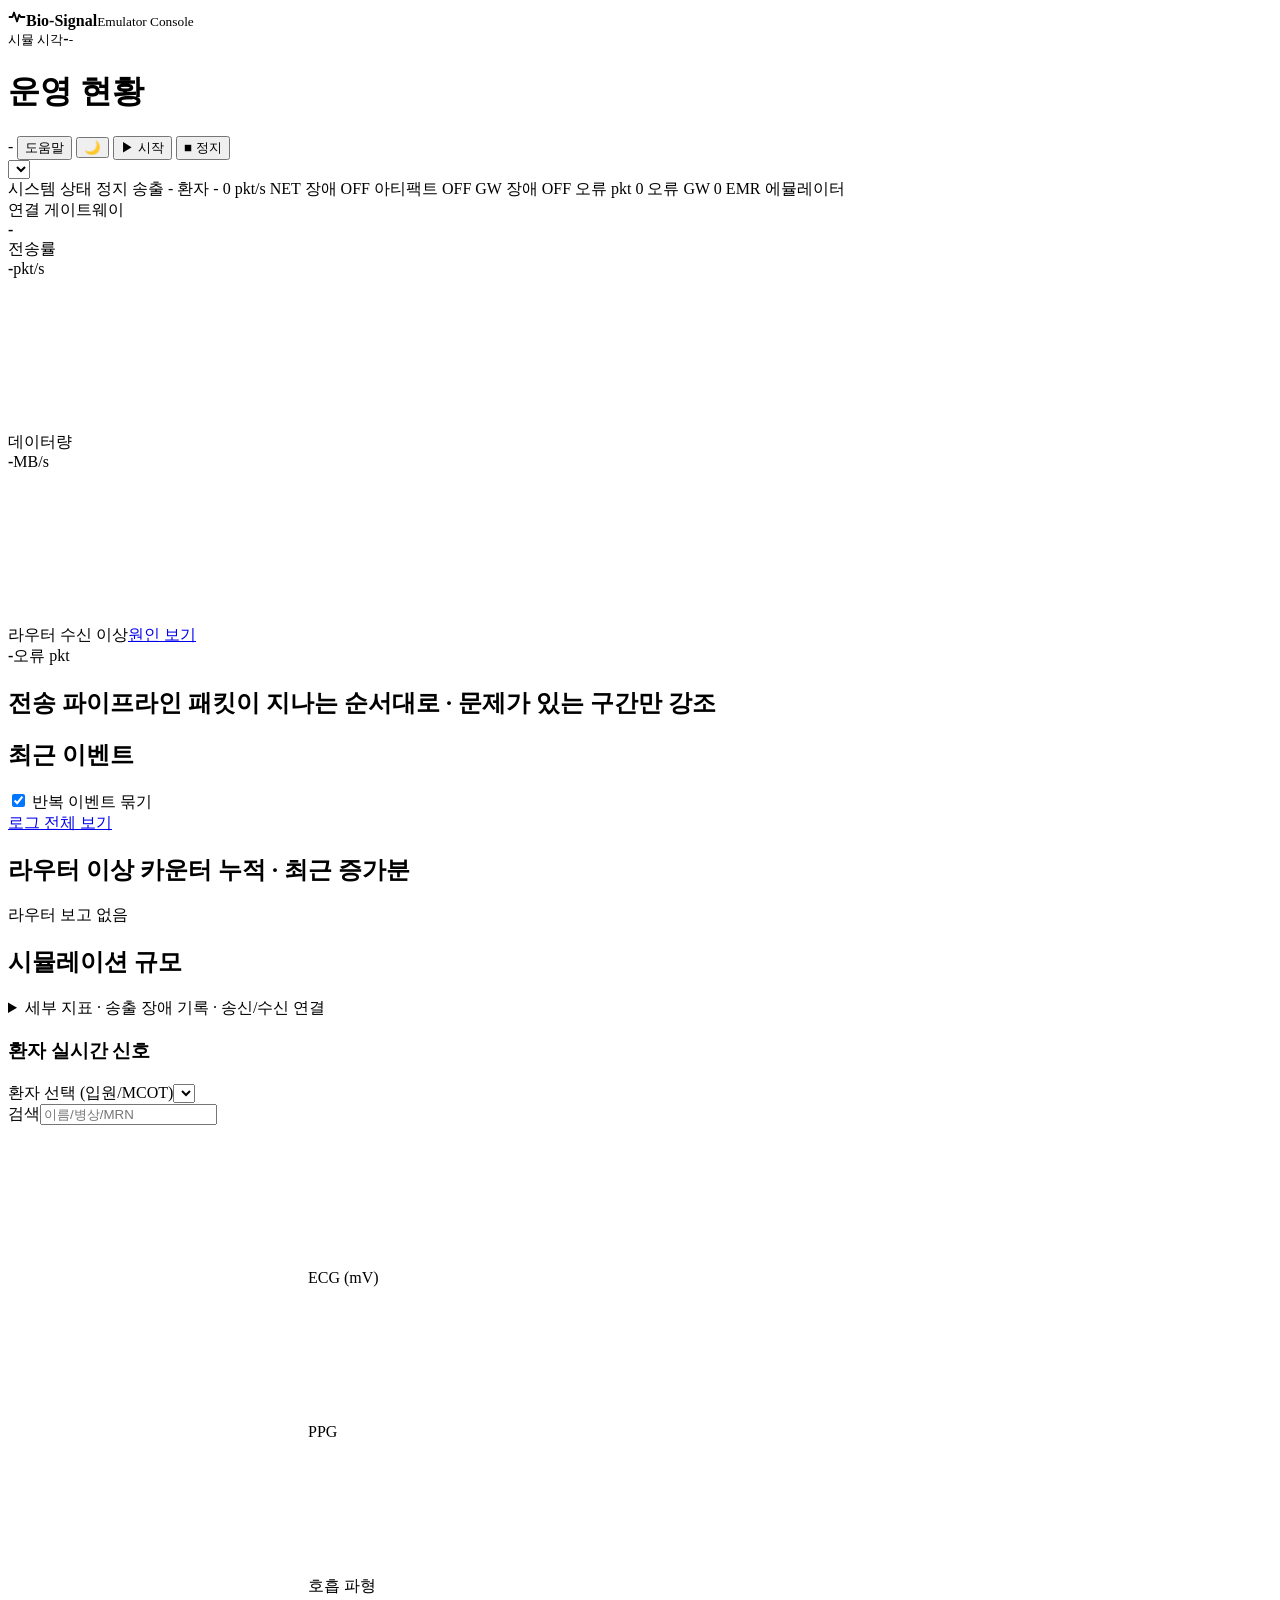
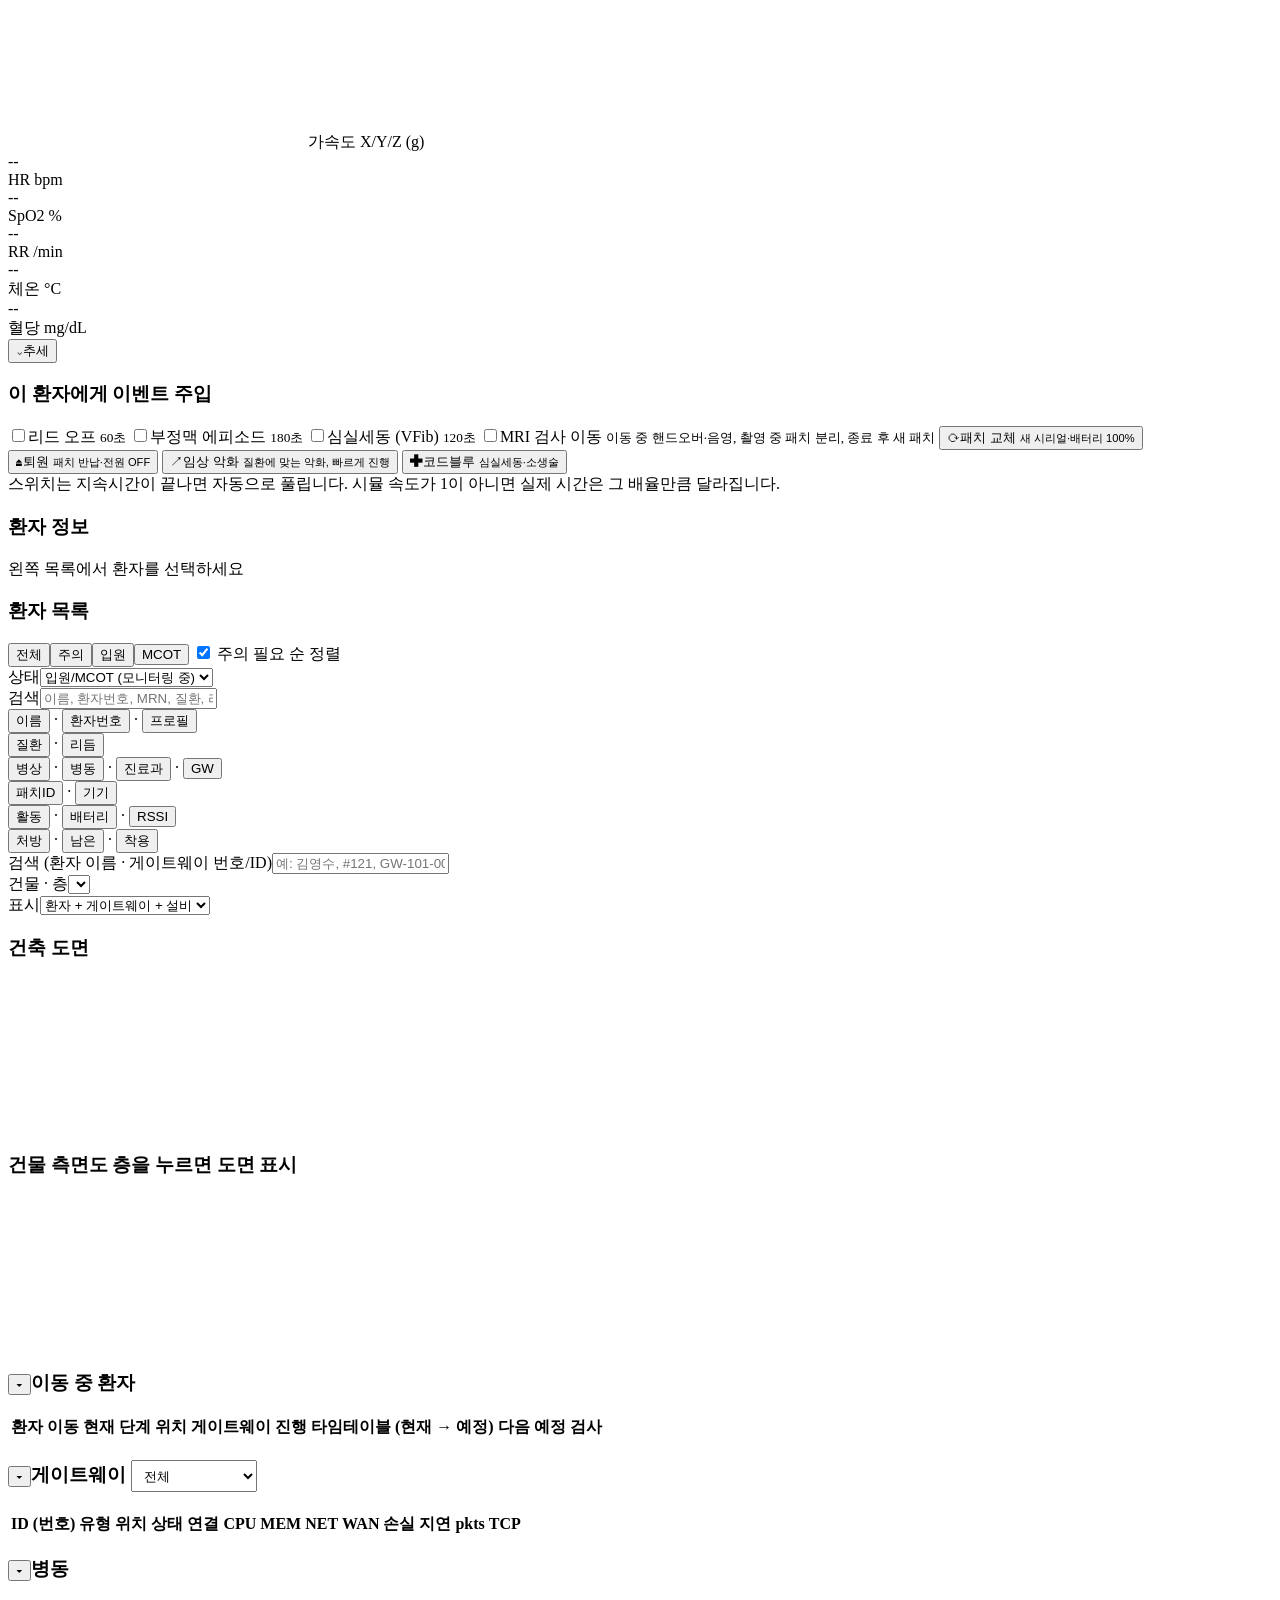
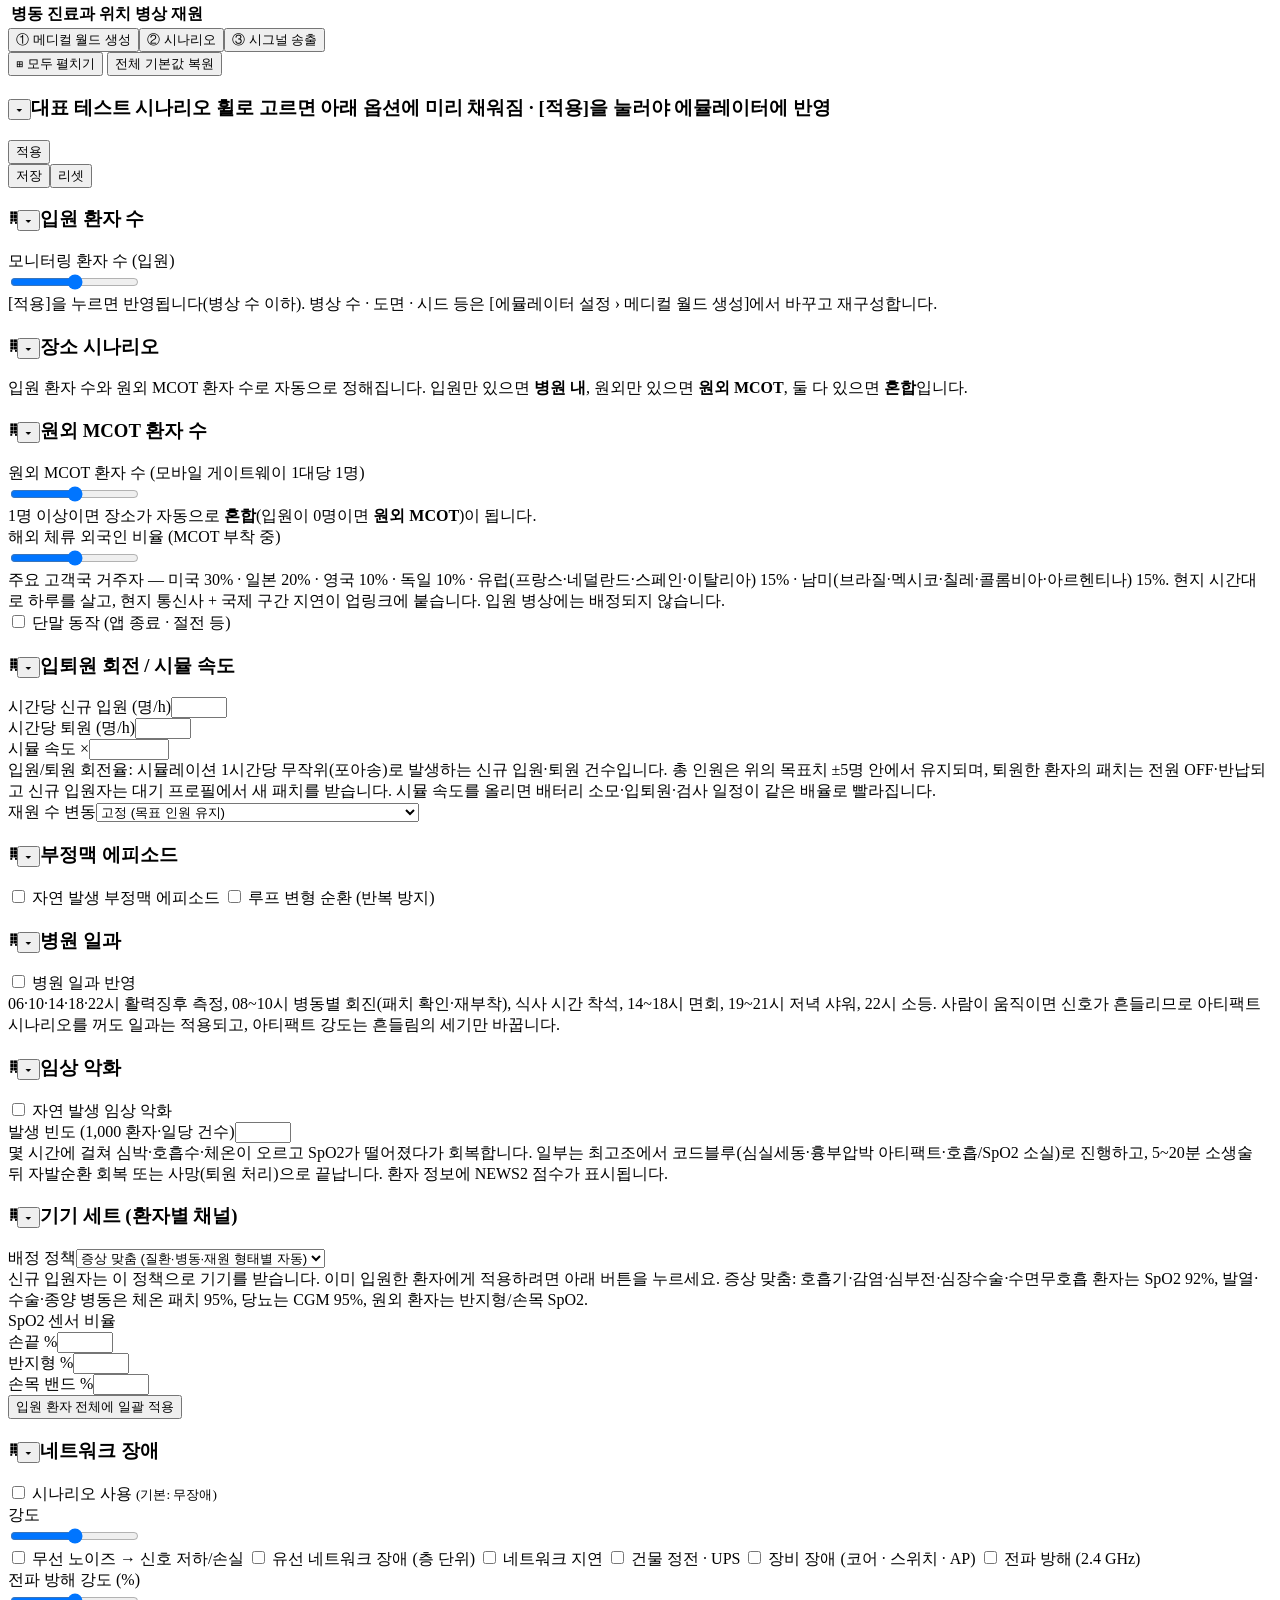
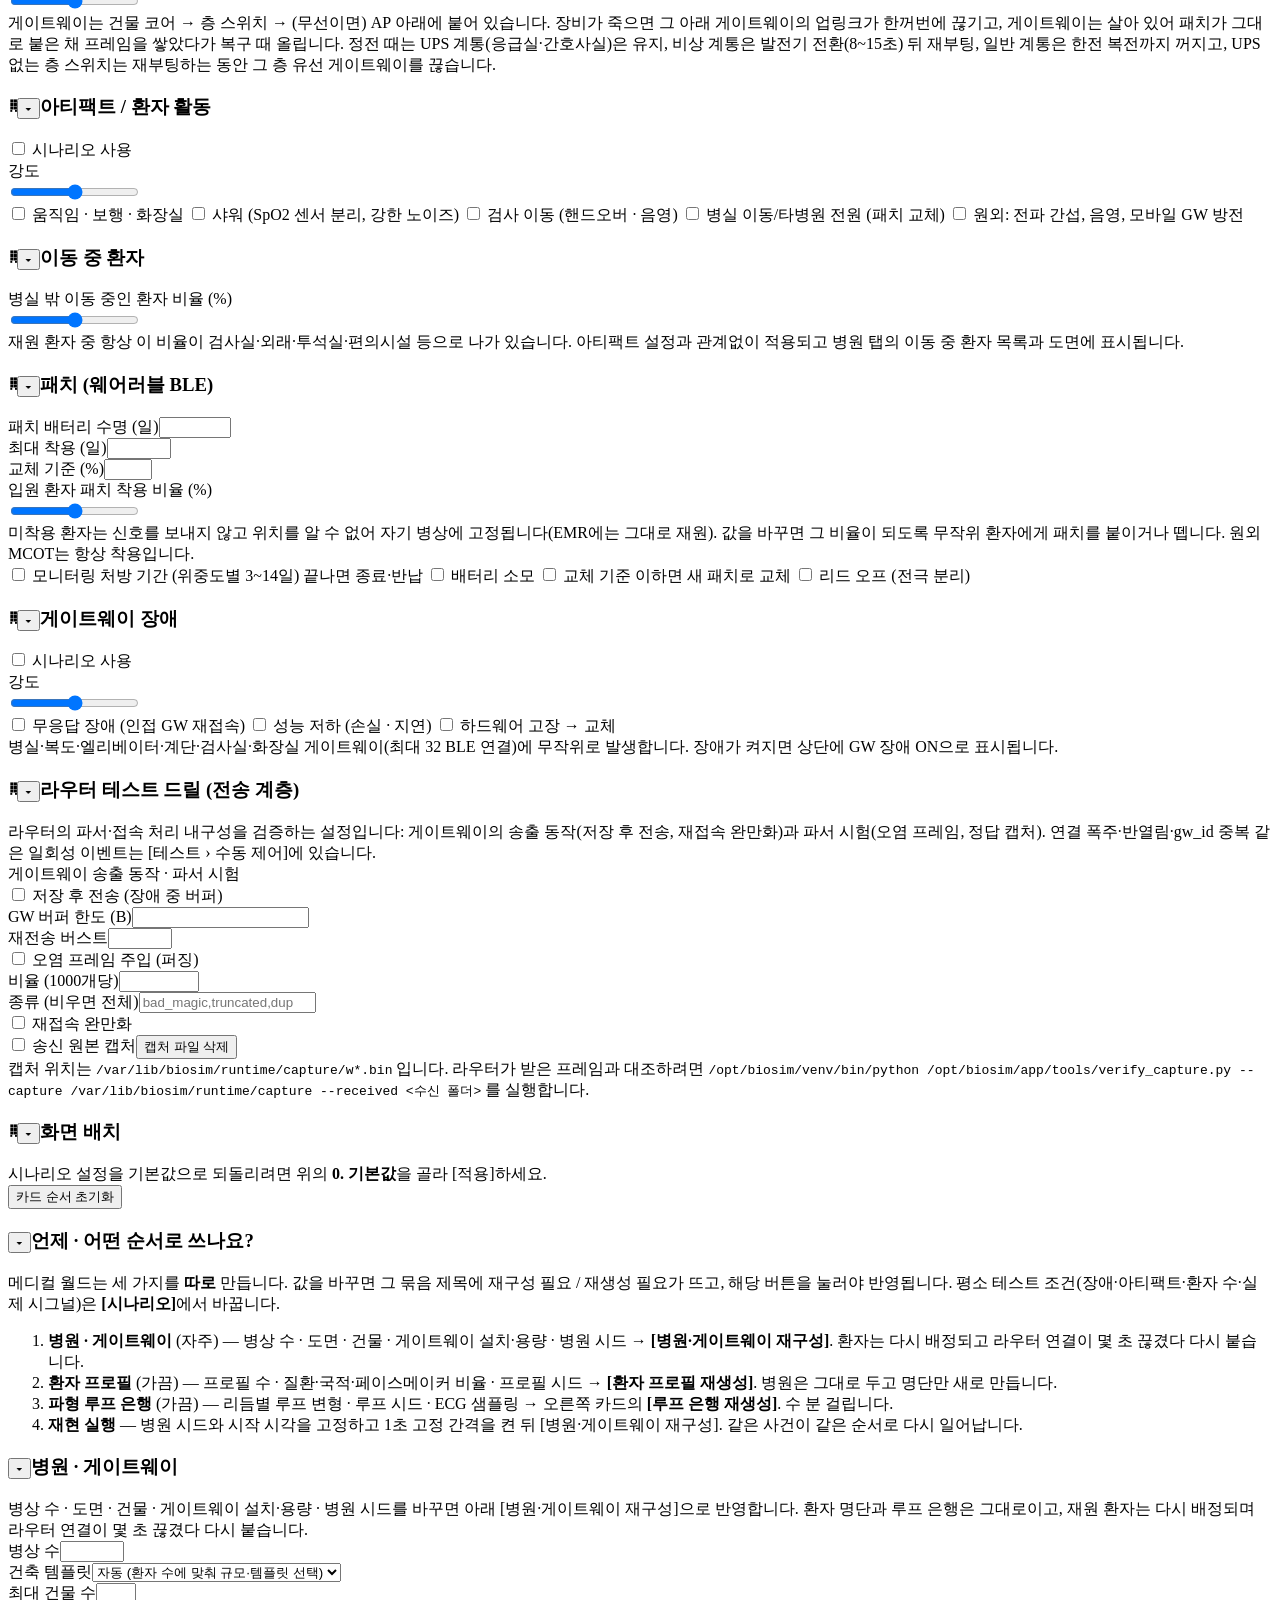
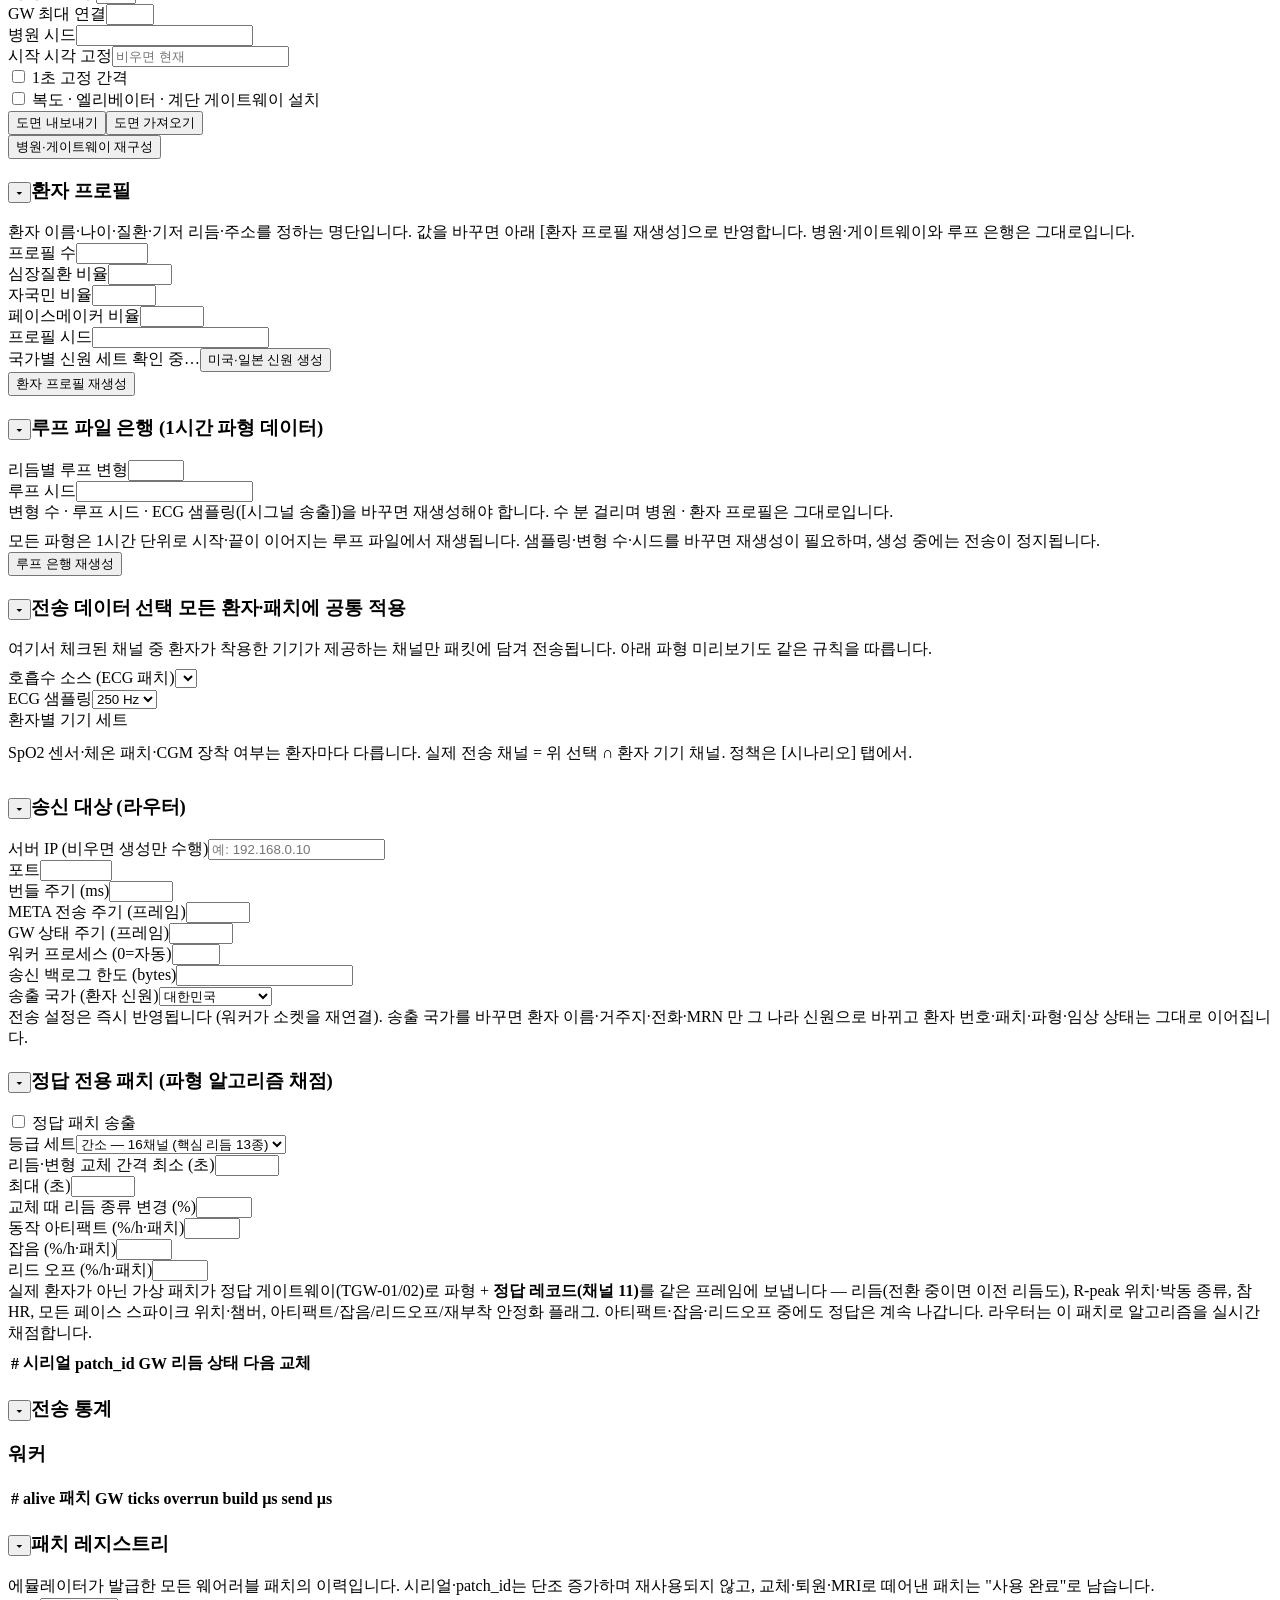
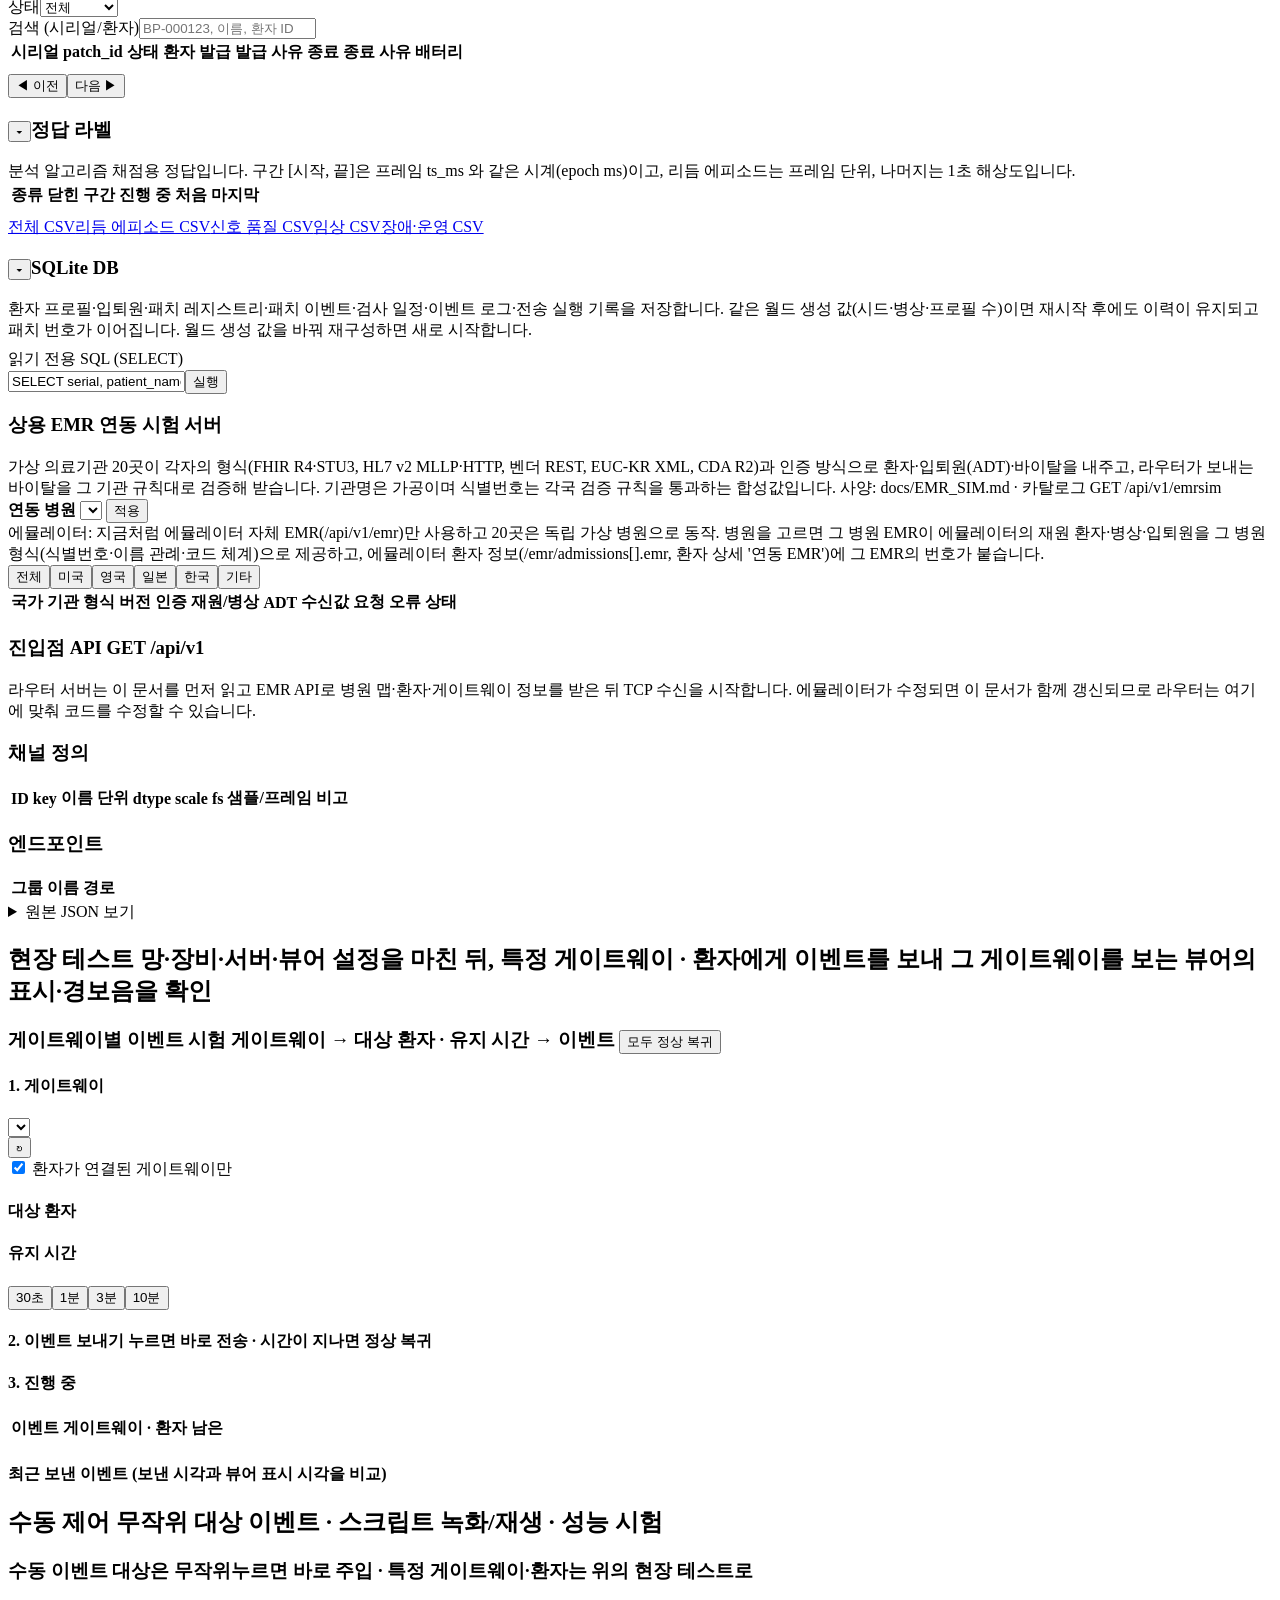
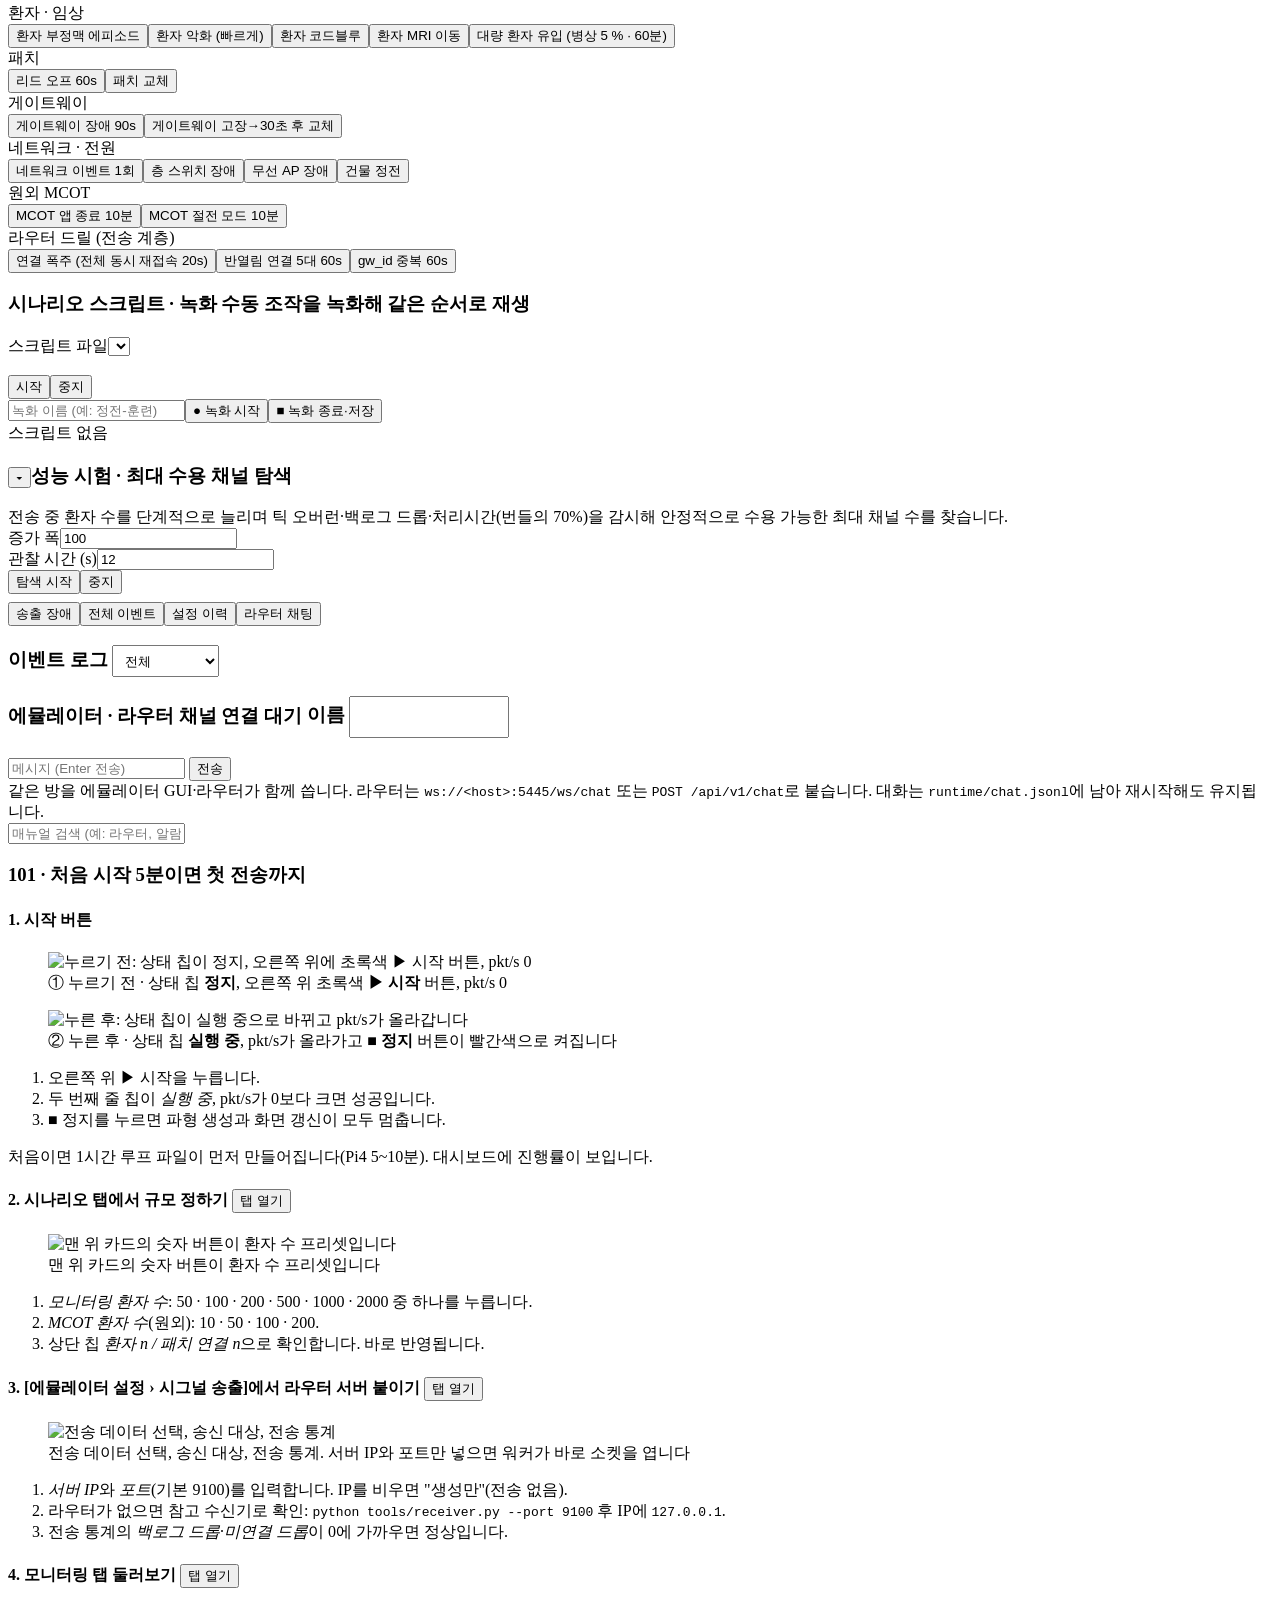
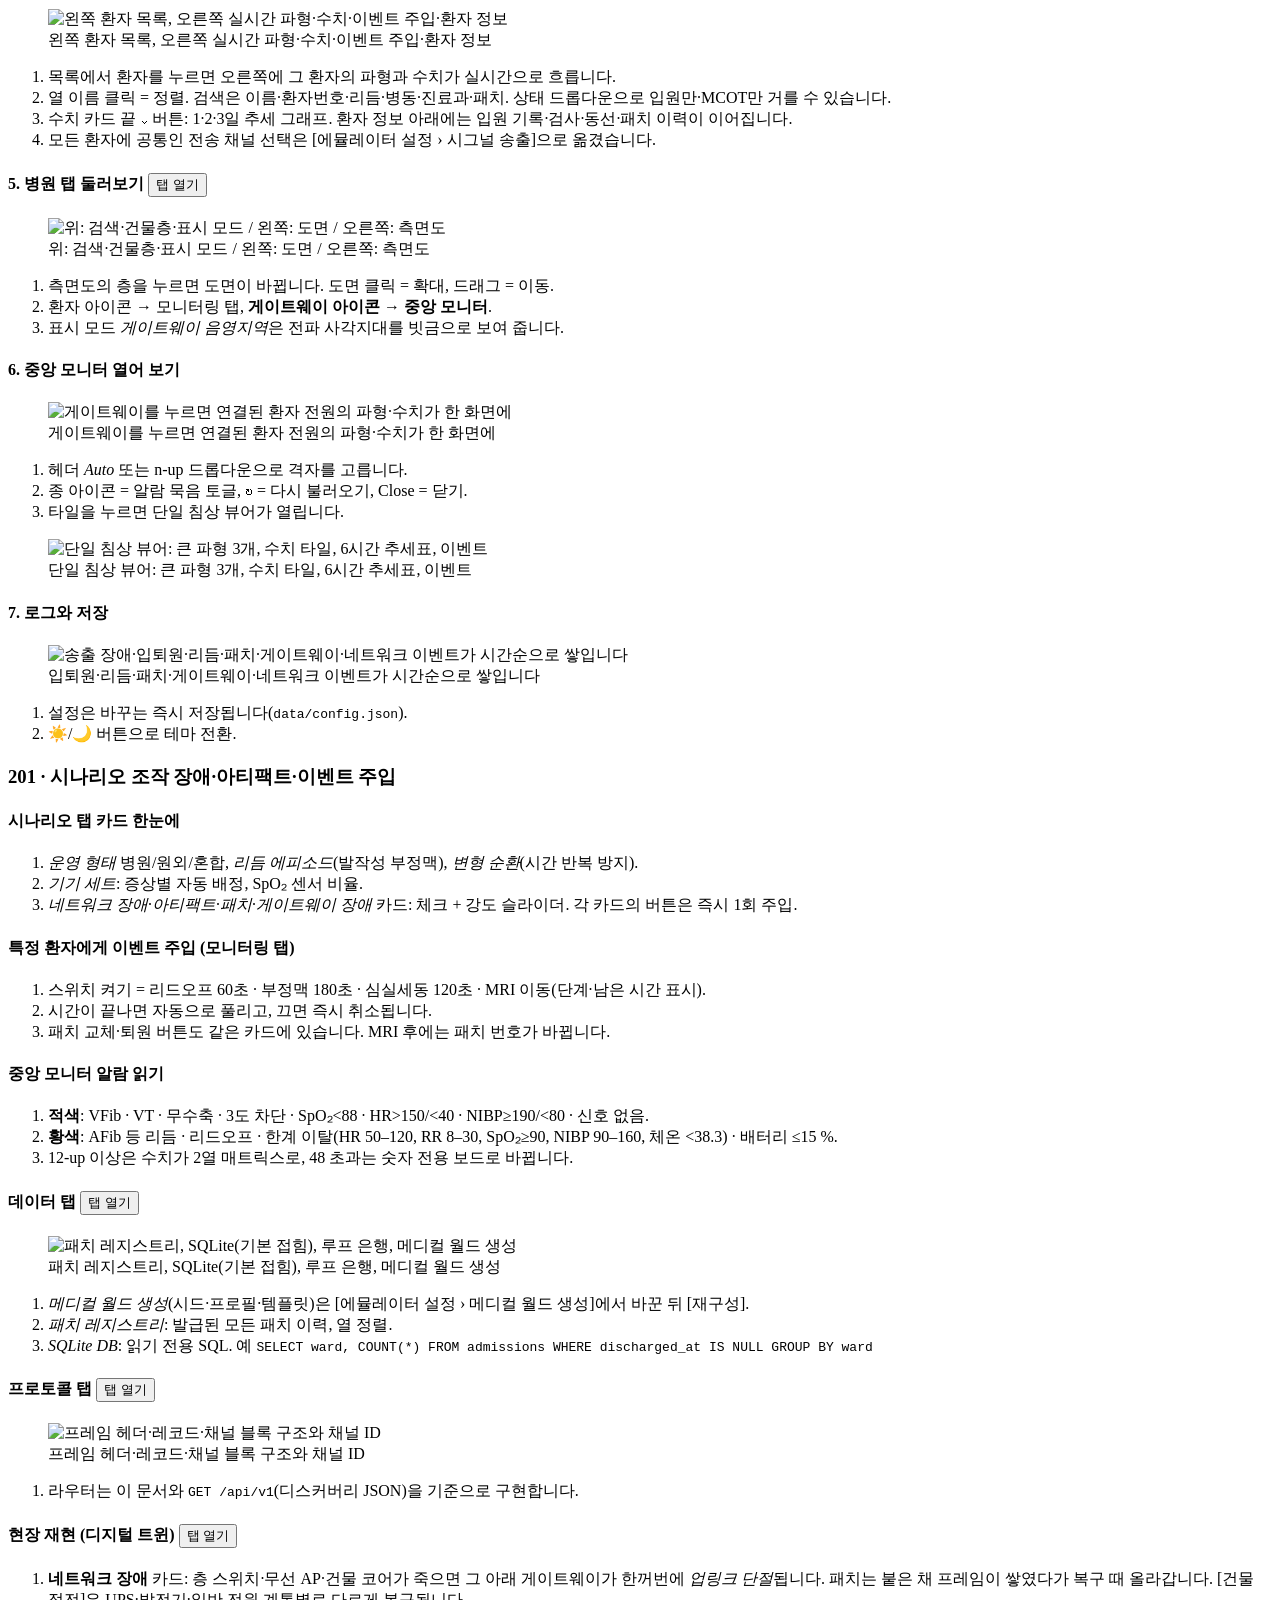
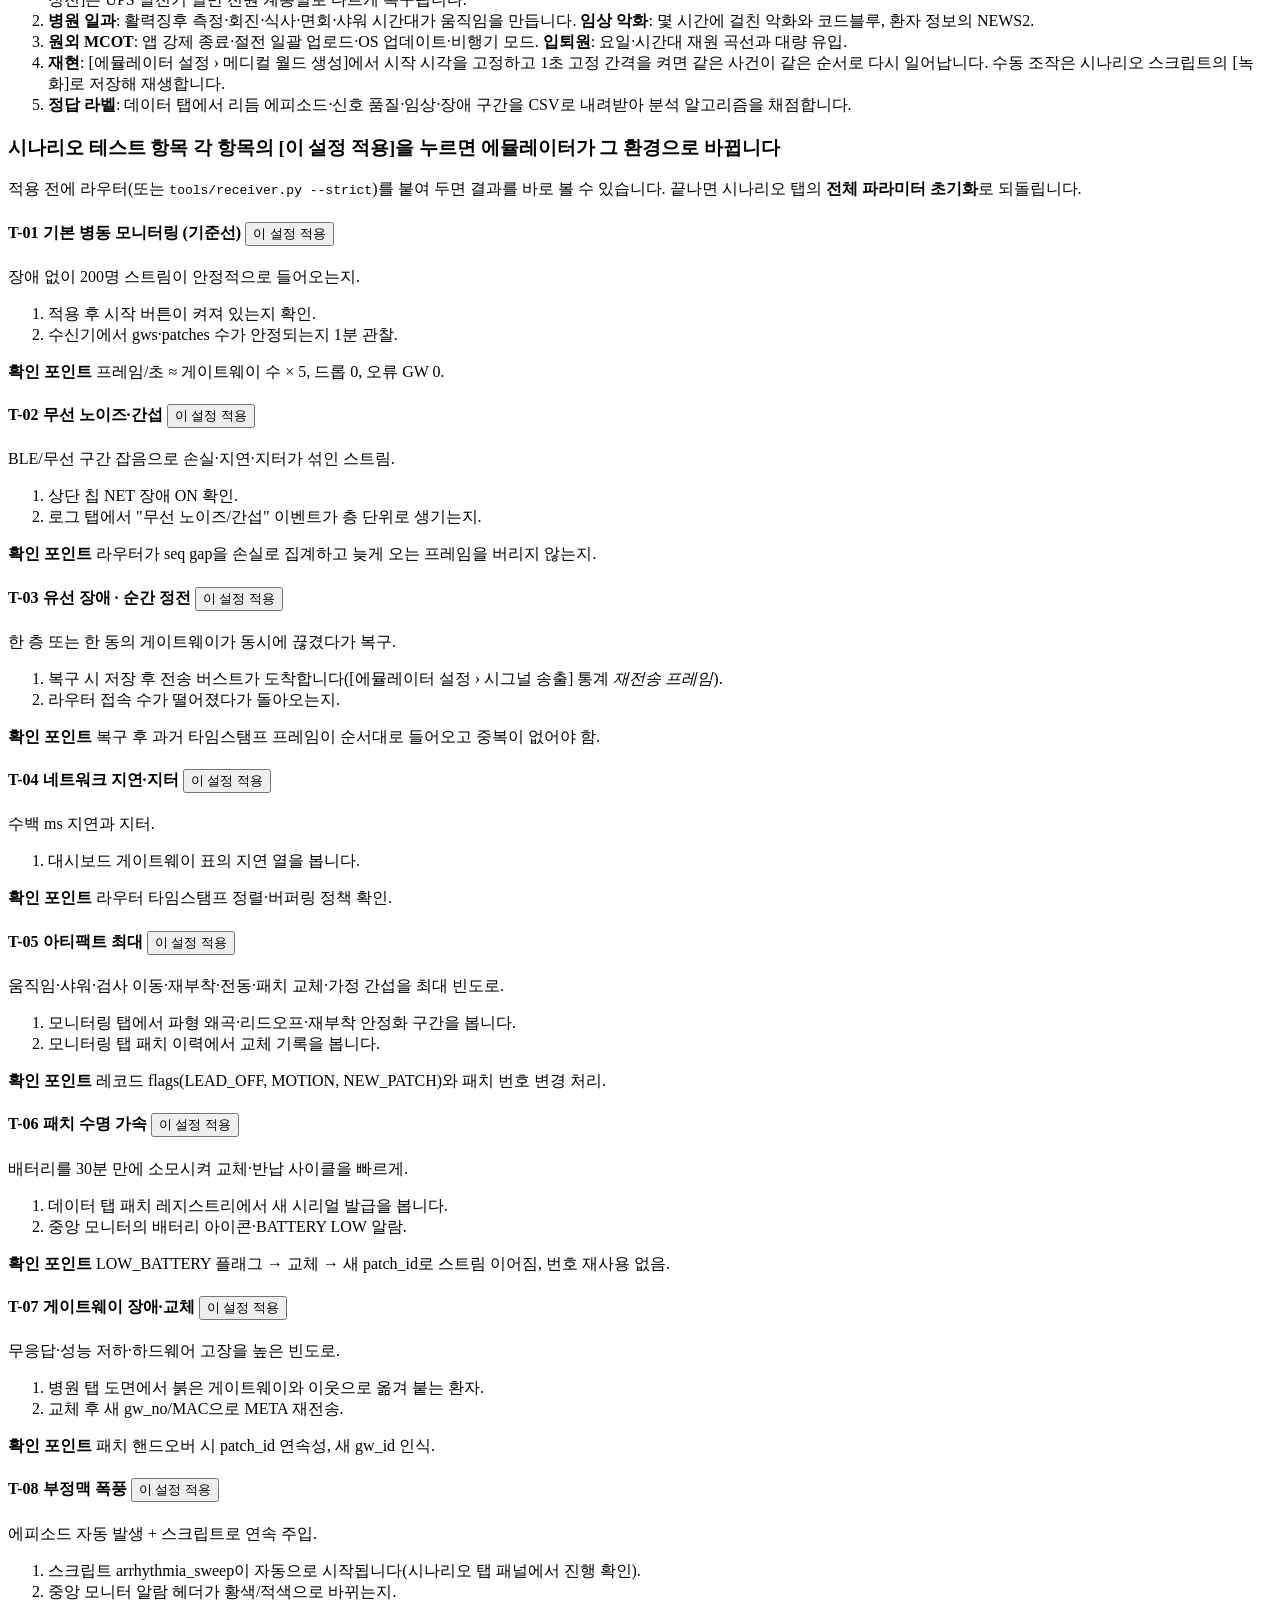
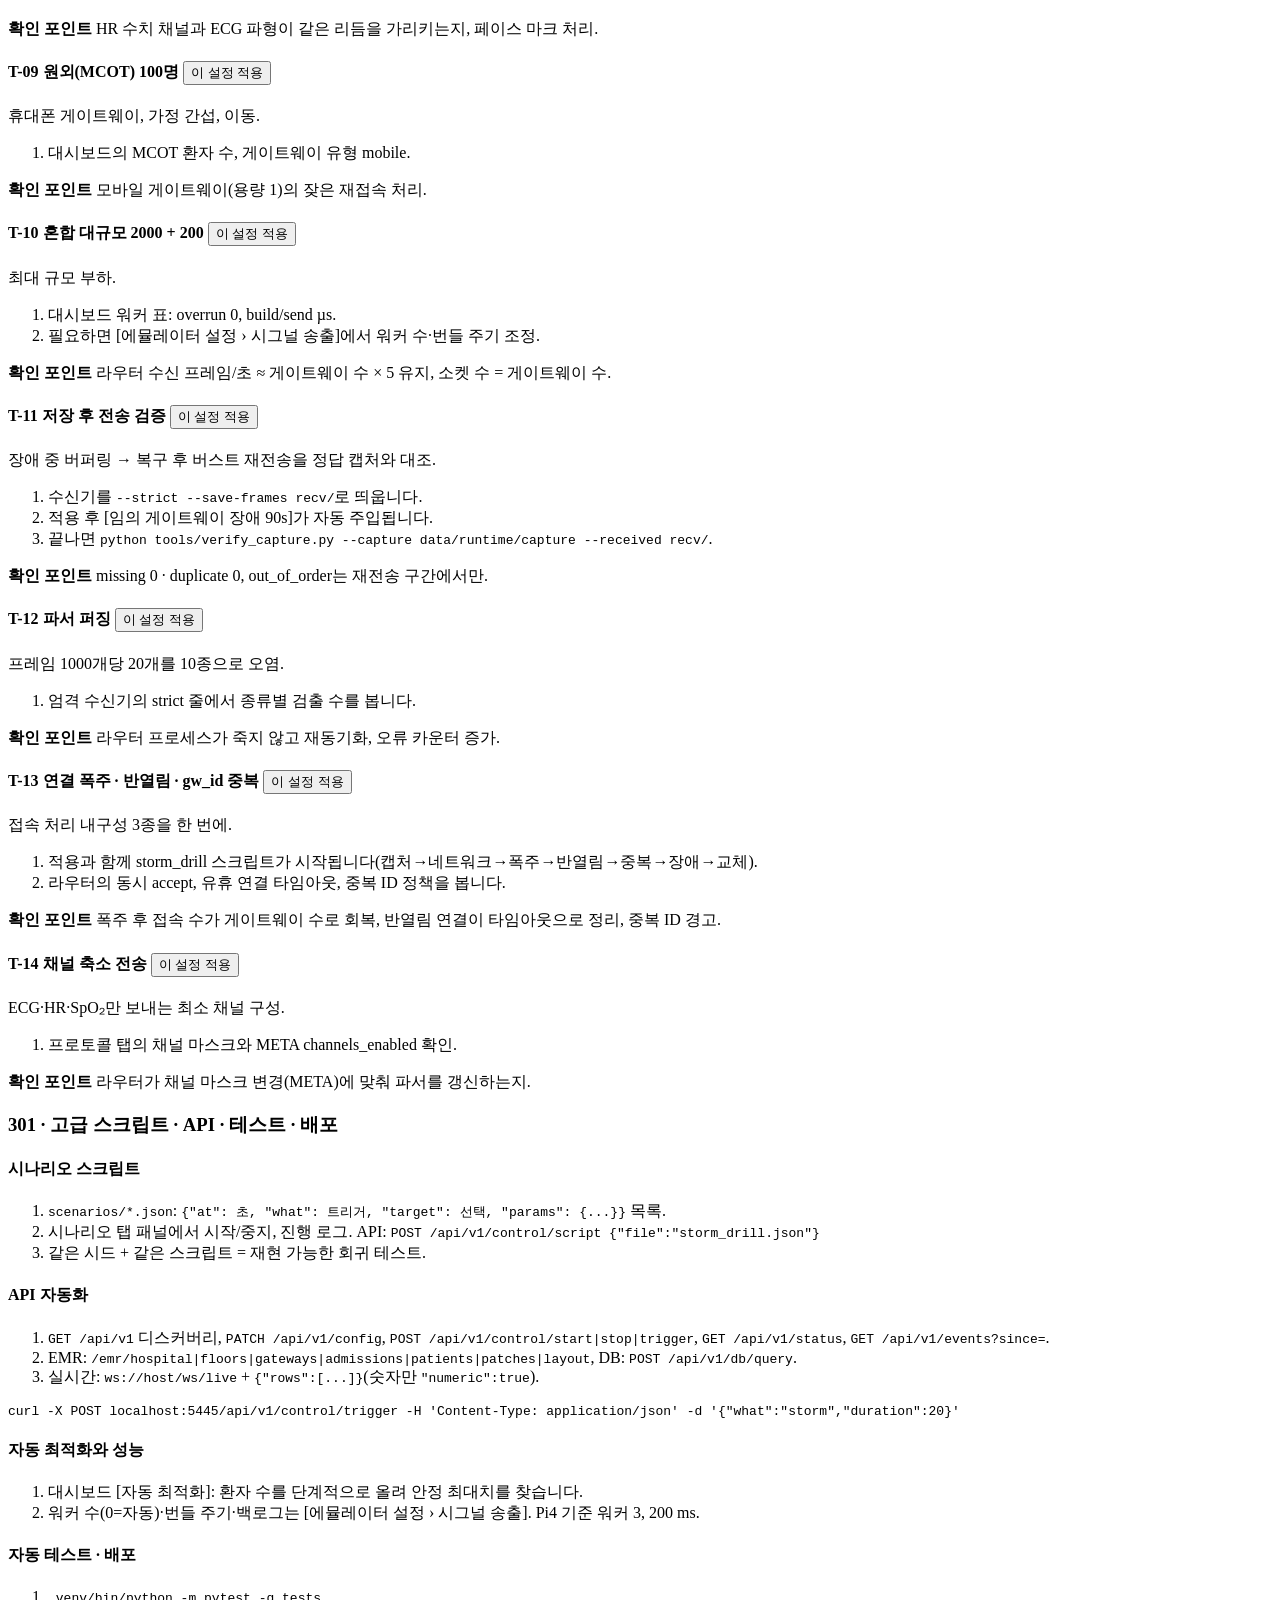
==== emulator/web/static/index.html @ bf907cde "CPU 최적화 1·2단계 + R-peak 주석 정렬 + 입원 환자 패치 착용 비율 - 불변식 O(n²) 제거, 변조 단계 10개 버킷으로 분산, 워커 위상 분산 - 정답 블록 일괄" ====
<!doctype html>
<html lang="ko" data-theme="dark">
<head>
<meta charset="utf-8">
<meta name="viewport" content="width=device-width,initial-scale=1,viewport-fit=cover">
<meta name="theme-color" content="#0f141a">
<title>Bio-Signal Emulator</title>
<link rel="stylesheet" href="/static/style.css">
<script>try{var t=localStorage.getItem("theme");if(!t)t=matchMedia("(prefers-color-scheme: light)").matches?"light":"dark";document.documentElement.dataset.theme=t;}catch(e){}</script>
</head>
<body>
<aside id="side" aria-label="주 메뉴">
  <div class="brand"><span class="logo" aria-hidden="true"><svg width="18" height="18" viewBox="0 0 24 24" fill="none" stroke="currentColor" stroke-width="2.4" stroke-linecap="round" stroke-linejoin="round"><path d="M2 12h4l2-6 4 12 3-9 2 3h5"/></svg></span><span><b>Bio-Signal</b><small>Emulator Console</small></span></div>
  <nav class="tabs" id="tabs"></nav>
  <div class="simclock"><small>시뮬 시각</small><b id="sideClock">-</b><small id="sideSub">-</small></div>
</aside>
<div id="top">
<header>
  <h1 id="pageTitle">운영 현황</h1>
  <span class="pill" id="hdrTx"><span class="dot"></span><span id="hdrTxTxt">-</span></span>
  <span class="spacer"></span>
  <button id="btnHelp" title="시작 매뉴얼 · 프로토콜 문서">도움말</button>
  <button id="btnTheme" title="테마 전환">🌙</button>
  <button id="btnStart" class="primary">▶ 시작</button>
  <button id="btnStop" class="danger" title="전송을 멈추고 시나리오 시계도 멈춥니다 (입퇴원·이동·장애·이벤트 생성 중단). 시작하면 이어서 진행">■ 정지</button>
</header>
<select id="tabSelect"></select>
<div class="status" id="statusStrip">
  <span class="st-lbl">시스템 상태</span>
  <span id="runPill" class="pill"><span class="dot"></span><span id="runTxt">정지</span></span>
  <span class="pill" id="pillLink" title="송출 상태"><span class="dot"></span><span id="linkTxt">송출 -</span></span>
  <span class="pill hide-sm" id="pillPat">환자 -</span>
  <span class="pill hide-sm" id="pillRate">0 pkt/s</span>
  <span class="pill" id="pillNet" title="네트워크 장애 시나리오"><span class="dot"></span>NET 장애 OFF</span>
  <span class="pill" id="pillArt" title="아티팩트 시나리오"><span class="dot"></span>아티팩트 OFF</span>
  <span class="pill" id="pillGwf" title="게이트웨이 장애 시나리오"><span class="dot"></span>GW 장애 OFF</span>
  <span class="pill" id="pillErrPkt" title="오류 패킷 = 시나리오 손실 + 송신 백로그 드롭 + 전송 오류 (누적)">오류 pkt 0</span>
  <span class="pill" id="pillNoConn" title="라우터에 TCP 연결이 없어 버려진 프레임 (누적)" hidden>라우터 미연결</span>
  <span class="pill" id="pillErrGw" title="오류 게이트웨이 = 장애 + 성능저하">오류 GW 0</span>
  <span class="pill" id="pillEmr" title="연동 EMR — EMR 연동 메뉴에서 바꿉니다">EMR 에뮬레이터</span>
  <span class="spacer"></span>
  <button class="linkbtn" id="stHidden" type="button" hidden></button>
</div>
</div>
<main>

<!-- ================= 대시보드 -->
<section class="tab" data-tab="dash" data-title="대시보드">
  <div class="dash2">
    <section class="d-kpis" aria-label="핵심 지표">
      <div class="dk" id="dkGw"><div class="dk-l">연결 게이트웨이</div><div class="dk-v"><b>-</b><span></span></div><div class="dk-bar"><i></i></div><div class="dk-f"></div></div>
      <div class="dk" id="dkRate"><div class="dk-l">전송률</div><div class="dk-v"><b>-</b><span>pkt/s</span></div><canvas class="spark" id="sparkPkts"></canvas><div class="dk-f"></div></div>
      <div class="dk" id="dkBytes"><div class="dk-l">데이터량</div><div class="dk-v"><b>-</b><span>MB/s</span></div><canvas class="spark" id="sparkBytes"></canvas><div class="dk-f"></div></div>
      <div class="dk" id="dkRx"><div class="dk-l"><span>라우터 수신 이상</span><a href="#dCounters" class="dk-a">원인 보기</a></div><div class="dk-v"><b>-</b><span>오류 pkt</span></div><div class="dk-f dk-m"></div><div class="dk-f"></div></div>
    </section>
    <section class="card d-pipe" aria-label="전송 파이프라인">
      <h2>전송 파이프라인 <span class="sub">패킷이 지나는 순서대로 · 문제가 있는 구간만 강조</span></h2>
      <div class="pipe" id="dPipe"></div>
    </section>
    <div class="d-cols">
      <section class="card d-ev" aria-label="최근 이벤트">
        <div class="d-evh"><h2>최근 이벤트</h2><div class="segtabs" role="tablist" aria-label="이벤트 분류" id="dEvTabs"></div><span class="spacer"></span><label class="chk sm"><input type="checkbox" id="dEvGroup" checked> 반복 이벤트 묶기</label></div>
        <div class="d-evlist" id="dashEvents"></div>
        <div class="d-evf"><span id="dEvFoot"></span><a href="#" id="dEvAll">로그 전체 보기</a></div>
      </section>
      <div class="d-side">
        <section class="card" id="dCounters" aria-label="라우터 이상 카운터"><h2>라우터 이상 카운터 <span class="sub">누적 · 최근 증가분</span></h2><div class="ctr" id="dCtr"><div class="sub">라우터 보고 없음</div></div></section>
        <section class="card" aria-label="시뮬레이션 규모"><h2>시뮬레이션 규모</h2><div class="scale" id="dScale"></div></section>
      </div>
    </div>
  </div>
  <details class="dmore"><summary>세부 지표 · 송출 장애 기록 · 송신/수신 연결</summary>
  <div class="grid dashgrid">
    <div class="card" style="grid-column:1/-1" id="txHealthCard">
      <h3>송출 상태 <span class="sub" id="txHealthTarget"></span></h3>
      <div class="kpis" id="txHealthKpis"></div>
    <div class="linkbar" id="chatLink">
      <div class="lk" data-side="tx"><b>송신 · 에뮬레이터</b><span class="sub">연결 대기</span></div>
      <div class="lk" data-side="rx"><b>수신 · 라우터</b><span class="sub">보고 없음</span></div>
    </div>
      <div class="xhead">최근 송출 장애 <span class="sub">전체 기록은 로그 탭</span></div>
      <div class="events" id="txHealthEvents" style="max-height:24vh"><div class="sub">기록 없음</div></div>
    </div>
    <div class="card dash-state">
      <h3>상태 <span class="right" id="dashTime"></span></h3>
      <div class="kpis" id="kpis"></div>
    </div>
  </div>
  </details>
</section>

<!-- ================= 신호 -->
<section class="tab" data-tab="sig" data-title="신호">
  <div class="two">
    <div>
      <div class="card">
        <h3>환자 실시간 신호 <span class="right sub" id="sigWho"></span></h3>
        <div class="row" id="sigPickRow" style="margin-bottom:8px">
          <div class="field" style="flex:2;margin-bottom:0"><span>환자 선택 (입원/MCOT)</span><select id="selPatient"></select></div>
          <div class="field" style="margin-bottom:0"><span>검색</span><input type="text" id="patSearch" placeholder="이름/병상/MRN"></div>
        </div>
        <div class="wavebox"><canvas class="wave" id="wEcg"></canvas><span class="lbl" id="ecgLbl">ECG (mV)</span><span class="lbl" style="left:auto;right:8px;top:26px;font-size:10px" id="ecgLegend"></span><span class="val" id="vHr" style="color:var(--ecg)"></span></div>
        <div class="wavebox" id="boxPpg"><canvas class="wave" id="wPpg"></canvas><span class="lbl">PPG</span><span class="val" id="vSpo2" style="color:var(--ppg)"></span></div>
        <div class="wavebox" id="boxResp"><canvas class="wave" id="wResp"></canvas><span class="lbl">호흡 파형</span><span class="val" id="vResp" style="color:var(--resp)"></span></div>
        <div class="wavebox" id="boxAcc"><canvas class="wave" id="wAcc"></canvas><span class="lbl">가속도 X/Y/Z (g)</span></div>
        <div class="nums">
          <div class="num hr"><div class="v" id="nHr">--</div><div class="l">HR bpm</div></div>
          <div class="num spo2"><div class="v" id="nSpo2">--</div><div class="l">SpO2 %</div></div>
          <div class="num resp"><div class="v" id="nResp">--</div><div class="l">RR /min</div></div>
          <div class="num temp"><div class="v" id="nTemp">--</div><div class="l">체온 °C</div></div>
          <div class="num gl"><div class="v" id="nGl">--</div><div class="l">혈당 mg/dL</div></div>
          <button class="num expand" id="btnTrend" title="추세 그래프 펼치기/접기"><span class="v">⌄</span><span class="l">추세</span></button>
        </div>
        <div id="trendPanel" hidden>
          <div class="row tight" style="margin:10px 0 6px;align-items:center">
            <span class="sub">추세 기간</span>
            <div class="seg" id="trendDays"><button data-days="1" class="on">1일</button><button data-days="2">2일</button><button data-days="3">3일</button></div>
            <span class="sub" id="trendNote" style="flex:1;text-align:right"></span>
          </div>
          <div class="trends">
            <div class="trend"><div class="tl">HR <small>bpm</small><b id="tHrRange"></b></div><canvas id="tHr"></canvas></div>
            <div class="trend"><div class="tl">SpO2 <small>%</small><b id="tSpo2Range"></b></div><canvas id="tSpo2"></canvas></div>
            <div class="trend"><div class="tl">RR <small>/min</small><b id="tRespRange"></b></div><canvas id="tResp"></canvas></div>
            <div class="trend"><div class="tl">체온 <small>°C</small><b id="tTempRange"></b></div><canvas id="tTemp"></canvas></div>
            <div class="trend"><div class="tl">혈당 <small>mg/dL</small><b id="tGlRange"></b></div><canvas id="tGl"></canvas></div>
          </div>
        </div>
      </div>
      <div class="card"><h3>이 환자에게 이벤트 주입</h3>
        <div class="switches">
          <label class="sw" data-trig="lead_off" data-off="lead_off_off"><input type="checkbox"><span class="track"></span><span class="txt">리드 오프 <small>60초</small></span><span class="rem"></span></label>
          <label class="sw" data-trig="episode" data-off="episode_off"><input type="checkbox"><span class="track"></span><span class="txt">부정맥 에피소드 <small>180초</small></span><span class="rem"></span></label>
          <label class="sw" data-trig="vfib" data-off="episode_off"><input type="checkbox"><span class="track"></span><span class="txt">심실세동 (VFib) <small>120초</small></span><span class="rem"></span></label>
          <label class="sw" data-trig="exam" data-off="exam_off"><input type="checkbox"><span class="track"></span><span class="txt">MRI 검사 이동 <small>이동 중 핸드오버·음영, 촬영 중 패치 분리, 종료 후 새 패치</small></span><span class="rem"></span></label>
          <button class="sw act" data-trig="replace_patch"><span class="ico">⟳</span><span class="txt">패치 교체 <small>새 시리얼·배터리 100%</small></span></button>
          <button class="sw act" data-trig="discharge"><span class="ico">⏏</span><span class="txt">퇴원 <small>패치 반납·전원 OFF</small></span></button>
          <button class="sw act" data-trig="deteriorate" data-params='{"fast":true}'><span class="ico">↗</span><span class="txt">임상 악화 <small>질환에 맞는 악화, 빠르게 진행</small></span></button>
          <button class="sw act" data-trig="code_blue"><span class="ico">✚</span><span class="txt">코드블루 <small>심실세동·소생술</small></span></button>
        </div>
        <div class="help">스위치는 지속시간이 끝나면 자동으로 풀립니다. 시뮬 속도가 1이 아니면 실제 시간은 그 배율만큼 달라집니다.</div>
      </div>
    </div>
    <div>
      <div class="card" id="patCard"><h3>환자 정보</h3><div id="patInfo" class="sub">왼쪽 목록에서 환자를 선택하세요</div><div id="patExtra"></div></div>
    </div>
  </div>
</section>

<!-- ================= 환자 -->
<section class="tab" data-tab="pat" data-title="환자">
  <div>
    <div class="card">
      <h3>환자 목록 <span class="right" id="patCount"></span></h3>
      <div class="patseg" id="patSeg" role="group" aria-label="환자 구분"><button data-seg="all" class="on">전체 <b></b></button><button data-seg="attn">주의 <b></b></button><button data-seg="inpatient">입원 <b></b></button><button data-seg="mcot">MCOT <b></b></button>
        <label class="chk sm attnsort"><input type="checkbox" id="patAttnSort" checked> 주의 필요 순 정렬</label></div>
      <div class="row">
        <div class="field"><span>상태</span><select id="patStatus"><option value="admitted">입원/MCOT (모니터링 중)</option><option value="inpatient">입원만</option><option value="mcot">MCOT만 (원외)</option><option value="overseas">해외 체류 MCOT만</option><option value="pool">대기 프로필</option><option value="discharged">퇴원</option><option value="all">전체 (1만명)</option></select></div>
        <div class="field" style="flex:2"><span>검색</span><input type="text" id="patQ" placeholder="이름, 환자번호, MRN, 질환, 리듬(심방세동/afib), 병동(6A), 진료과(심장내과), 패치, 병상, 게이트웨이"></div>
      </div>
      <div class="plist">
        <div class="phead" id="patHead">
          <div><button data-sort="name">이름</button> · <button data-sort="patient_no">환자번호</button> · <button data-sort="id">프로필</button></div>
          <div><button data-sort="disease">질환</button> · <button data-sort="rhythm_label">리듬</button></div>
          <div><button data-sort="bed">병상</button> · <button data-sort="ward">병동</button> · <button data-sort="specialty">진료과</button> · <button data-sort="gateway">GW</button></div>
          <div><button data-sort="patch_id">패치ID</button> · <button data-sort="devn">기기</button></div>
          <div><button data-sort="activity">활동</button> · <button data-sort="battery">배터리</button> · <button data-sort="rssi">RSSI</button></div>
          <div><button data-sort="rx_days">처방</button> · <button data-sort="rx_left_h">남은</button> · <button data-sort="patch_wear_days">착용</button></div>
        </div>
        <div id="patBody"></div>
      </div>
      <div class="pager" id="patPager"></div>
    </div>
  </div>
</section>

<!-- ================= 병원 -->
<section class="tab" data-tab="hosp" data-title="병원">
  <div class="card hospctl">
    <div class="row">
      <div class="field" style="flex:1.4"><span>검색 (환자 이름 · 게이트웨이 번호/ID)</span><input type="text" id="mapQ" placeholder="예: 김영수, #121, GW-101-0005"><div class="dd-menu mapres" id="mapRes"></div></div>
      <div class="field"><span>건물 · 층</span><select id="selFloor"></select></div>
      <div class="field"><span>표시</span><select id="mapMode"><option value="patients">환자 + 게이트웨이 + 설비</option><option value="gw">게이트웨이 상태</option><option value="coverage">게이트웨이 음영지역</option><option value="plan">도면만</option></select></div>
    </div>
  </div>
  <div class="planrow">
    <div class="card planmain">
      <h3>건축 도면 <span class="right" id="hospTitle"></span></h3>
      <div class="planwrap"><svg id="floorMap" class="plan" preserveAspectRatio="xMidYMin meet"></svg></div>
      <div class="sub legend" id="mapLegend"></div>
    </div>
    <div class="card planside">
      <h3>건물 측면도 <span class="right sub">층을 누르면 도면 표시</span></h3>
      <div class="elevwrap"><svg id="elevation" class="elev" preserveAspectRatio="xMidYMin meet"></svg></div>
      <div class="sub" id="elevInfo"></div>
    </div>
  </div>
  <div class="card">
    <h3><button class="fold" data-fold="tripBody" aria-expanded="true">▾</button>이동 중 환자 <span class="sub" id="tripSummary"></span></h3>
    <div class="tbl" id="tripBody" style="max-height:48vh"><div class="troom" id="tripRooms"></div><table id="tripTable"><thead><tr><th data-key="name">환자</th><th>이동</th><th data-key="stage">현재 단계</th><th data-key="location_name">위치</th><th data-key="gateway">게이트웨이</th><th>진행</th><th>타임테이블 (현재 → 예정)</th><th>다음 예정 검사</th></tr></thead><tbody></tbody></table></div>
  </div>
  <div class="card">
    <h3><button class="fold" data-fold="gwBody" aria-expanded="true">▾</button>게이트웨이 <span class="sub" id="gwSummary"></span><span class="right"><select id="gwFilter" style="min-height:32px;padding:4px 8px;width:auto"><option value="all">전체</option><option value="down">장애</option><option value="degraded">성능저하</option><option value="busy">연결 있음</option><option value="mobile">모바일(MCOT)</option></select></span></h3>
    <div class="tbl" id="gwBody"><table id="gwTable"><thead><tr><th data-key="gw_no">ID (번호)</th><th data-key="type">유형</th><th data-key="loc">위치</th><th data-key="status">상태</th><th data-key="n_conn">연결</th><th data-key="cpu">CPU</th><th data-key="mem">MEM</th><th data-key="net">NET</th><th data-key="wan_rssi">WAN</th><th data-key="loss">손실</th><th data-key="latency_ms">지연</th><th data-key="pkts">pkts</th><th data-key="connected">TCP</th><th></th></tr></thead><tbody></tbody></table></div>
  </div>
  <div class="card"><h3><button class="fold" data-fold="wardBody" aria-expanded="true">▾</button>병동 <span class="sub" id="wardCount"></span></h3><div class="tbl" id="wardBody" style="max-height:40vh"><table id="wardTable"><thead><tr><th>병동</th><th>진료과</th><th>위치</th><th>병상</th><th>재원</th></tr></thead><tbody></tbody></table></div></div>
</section>

<!-- ================= 에뮬레이터 설정 (하위 메뉴, 설정 순서: ① 메디컬 월드 생성 · ② 시나리오 · ③ 시그널 송출) -->
<section class="tab" data-tab="emunav" data-title="에뮬레이터 설정">
  <div class="seg emuseg" id="emuSeg"><button data-ev="struct" title="1단계: 병원·게이트웨이·환자 프로필·루프 은행을 만든다">① 메디컬 월드 생성</button><button data-ev="scn" title="2단계: 그 세계에서 무엇이 일어날지 정한다">② 시나리오</button><button data-ev="tx" title="3단계: 라우터 주소·채널을 정하고 내보낸다">③ 시그널 송출</button></div>
  <button class="small emufold" id="emuFoldAll" title="이 페이지의 접힌 카드를 모두 펼칩니다">⊞ 모두 펼치기</button>
  <button class="small emureset" id="btnReset" title="시나리오 · 시그널 송출 · 메디컬 월드의 모든 설정을 출고 기본값으로 되돌립니다 (라우터 주소는 유지)">전체 기본값 복원</button>
</section>
<!-- ================= 시나리오 -->
<section class="tab" data-tab="scn" data-title="시나리오">
  <div class="applybar" id="applyBar" hidden><span class="ab-n" id="abN">0</span><div class="ab-t"><b>미적용 변경 <span id="abN2">0</span>건</b><span class="sub" id="abList"></span></div><span class="spacer"></span><button class="small" id="abRevert">되돌리기</button><button class="primary small" id="abApply">적용</button></div>
  <div class="card presetbar" id="presetBar"><h3><button class="fold" data-fold="presetBody" aria-expanded="true">▾</button>대표 테스트 시나리오 <span class="sub" id="presetState"></span><span class="right sub">휠로 고르면 아래 옵션에 미리 채워짐 · [적용]을 눌러야 에뮬레이터에 반영</span></h3>
    <div class="pwrap" id="presetBody">
      <div class="pwheel" id="pWheel" tabindex="0" role="listbox" aria-label="테스트 시나리오 선택 휠 (마우스 휠·드래그·화살표 키)"><div class="pw-lens"></div><div class="pw-track" id="pwTrack"></div></div>
      <div class="pdcol"><div class="pdesc" id="pDesc"></div><div class="scnwarn" id="scnWarn" hidden></div></div>
      <div class="papply"><button class="primary" id="pApply">적용</button><div class="sub" id="pApplyNote"></div>
        <div class="psave"><button class="small" id="pSave" title="아래 옵션 값을 이 시나리오의 기본값으로 저장합니다 (적용은 따로 [적용])">저장</button><button class="small" id="pReset" title="저장한 기본값을 지우고 출고 기본값으로 되돌립니다">리셋</button></div></div>
    </div>
  </div>
  <div class="grid scn" id="scnGrid">
    <div class="card" data-card="scale"><h3><span class="grip" data-nofold title="드래그해서 카드 위치 변경">⠿</span><button class="fold" data-fold="scnb-scale" aria-expanded="true">▾</button>입원 환자 수</h3><div class="scnb" id="scnb-scale">
      <div class="field"><span>모니터링 환자 수 (입원)</span><div class="rv"><input type="range" id="g_active" min="0" max="5000" step="1"><output id="g_active_o"></output></div></div>
      <div class="presets" id="activePresets"></div>
      <div class="help">[적용]을 누르면 반영됩니다(병상 수 이하). 병상 수 · 도면 · 시드 등은 [에뮬레이터 설정 › 메디컬 월드 생성]에서 바꾸고 재구성합니다.</div>
    </div></div>
    <div class="card" data-card="site"><h3><span class="grip" data-nofold title="드래그해서 카드 위치 변경">⠿</span><button class="fold" data-fold="scnb-site" aria-expanded="true">▾</button>장소 시나리오</h3><div class="scnb" id="scnb-site">
      <div class="site-view" id="siteView"></div>
      <div class="help">입원 환자 수와 원외 MCOT 환자 수로 자동으로 정해집니다. 입원만 있으면 <b>병원 내</b>, 원외만 있으면 <b>원외 MCOT</b>, 둘 다 있으면 <b>혼합</b>입니다.</div>
    </div></div>
    <div class="card" data-card="mcot"><h3><span class="grip" data-nofold title="드래그해서 카드 위치 변경">⠿</span><button class="fold" data-fold="scnb-mcot" aria-expanded="true">▾</button>원외 MCOT 환자 수</h3><div class="scnb" id="scnb-mcot">
      <div class="field"><span>원외 MCOT 환자 수 (모바일 게이트웨이 1대당 1명)</span><div class="rv"><input type="range" id="g_out" min="0" max="500" step="1"><output id="g_out_o"></output></div></div>
      <div class="presets" id="outPresets"></div>
      <div class="help">1명 이상이면 장소가 자동으로 <b>혼합</b>(입원이 0명이면 <b>원외 MCOT</b>)이 됩니다.</div>
      <div class="field"><span>해외 체류 외국인 비율 (MCOT 부착 중)</span><div class="rv"><input type="range" id="g_ovs" min="0" max="1" step="0.05"><output id="g_ovs_o"></output></div></div>
      <div class="help">주요 고객국 거주자 — 미국 30% · 일본 20% · 영국 10% · 독일 10% · 유럽(프랑스·네덜란드·스페인·이탈리아) 15% · 남미(브라질·멕시코·칠레·콜롬비아·아르헨티나) 15%. 현지 시간대로 하루를 살고, 현지 통신사 + 국제 구간 지연이 업링크에 붙습니다. 입원 병상에는 배정되지 않습니다.</div>
      <label class="chk" title="단말 동작 (앱 강제 종료 · 절전 모드 일괄 업로드 · 야간 OS 업데이트 · 비행기 모드 · 지방 커버리지)"><input type="checkbox" id="md_en"> 단말 동작 (앱 종료 · 절전 등)</label>
      
    </div></div>
    <div class="card" data-card="turnover"><h3><span class="grip" data-nofold title="드래그해서 카드 위치 변경">⠿</span><button class="fold" data-fold="scnb-turnover" aria-expanded="true">▾</button>입퇴원 회전 / 시뮬 속도</h3><div class="scnb" id="scnb-turnover">
      <div class="row"><div class="field"><span>시간당 신규 입원 (명/h)</span><input type="number" id="g_adm" min="0" max="500"></div><div class="field"><span>시간당 퇴원 (명/h)</span><input type="number" id="g_dis" min="0" max="500"></div><div class="field"><span>시뮬 속도 ×</span><input type="number" id="g_speed" min="0.1" max="1000" step="0.1"></div></div>
      <div class="help">입원/퇴원 회전율: 시뮬레이션 1시간당 무작위(포아송)로 발생하는 신규 입원·퇴원 건수입니다. 총 인원은 위의 목표치 ±5명 안에서 유지되며, 퇴원한 환자의 패치는 전원 OFF·반납되고 신규 입원자는 대기 프로필에서 새 패치를 받습니다. 시뮬 속도를 올리면 배터리 소모·입퇴원·검사 일정이 같은 배율로 빨라집니다.</div>
      <div class="row"><div class="field"><span>재원 수 변동</span><select id="g_census"><option value="fixed">고정 (목표 인원 유지)</option><option value="weekly">요일·시간대 곡선 (주말 감소 · 오전 퇴원 · 오후 입원)</option></select></div></div>
      <div class="row tight"></div>
    </div></div>
    <div class="card" data-card="episode"><h3><span class="grip" data-nofold title="드래그해서 카드 위치 변경">⠿</span><button class="fold" data-fold="scnb-episode" aria-expanded="true">▾</button>부정맥 에피소드</h3><div class="scnb" id="scnb-episode">
      <label class="chk" title="자연 발생 부정맥 에피소드 (기저 리듬 위 발작성 리듬 전환)"><input type="checkbox" id="s_ep"> 자연 발생 부정맥 에피소드</label>
      <label class="chk" title="루프 변형 순환 (8~25분마다 같은 리듬의 다른 변형으로 전환해 1시간 반복 방지)"><input type="checkbox" id="s_hop"> 루프 변형 순환 (반복 방지)</label>
    </div></div>
    <div class="card" data-card="routine"><h3><span class="grip" data-nofold title="드래그해서 카드 위치 변경">⠿</span><button class="fold" data-fold="scnb-routine" aria-expanded="true">▾</button>병원 일과 <span class="right sub" id="routineNow"></span></h3><div class="scnb" id="scnb-routine">
      <label class="chk"><input type="checkbox" id="rt_en"> 병원 일과 반영</label>
      <div class="help">06·10·14·18·22시 활력징후 측정, 08~10시 병동별 회진(패치 확인·재부착), 식사 시간 착석, 14~18시 면회, 19~21시 저녁 샤워, 22시 소등. 사람이 움직이면 신호가 흔들리므로 아티팩트 시나리오를 꺼도 일과는 적용되고, 아티팩트 강도는 흔들림의 세기만 바꿉니다.</div>
    </div></div>
    <div class="card" data-card="clinical"><h3><span class="grip" data-nofold title="드래그해서 카드 위치 변경">⠿</span><button class="fold" data-fold="scnb-clinical" aria-expanded="true">▾</button>임상 악화</h3><div class="scnb" id="scnb-clinical">
      <label class="chk" title="자연 발생 (패혈증 · 심부전 악화 · 호흡부전 · 저혈당 · 출혈성 쇼크)"><input type="checkbox" id="cl_en"> 자연 발생 임상 악화</label>
      <div class="field"><span>발생 빈도 (1,000 환자·일당 건수)</span><input type="number" id="cl_rate" min="0" max="500" step="1"></div>
      
      <div class="help">몇 시간에 걸쳐 심박·호흡수·체온이 오르고 SpO2가 떨어졌다가 회복합니다. 일부는 최고조에서 코드블루(심실세동·흉부압박 아티팩트·호흡/SpO2 소실)로 진행하고, 5~20분 소생술 뒤 자발순환 회복 또는 사망(퇴원 처리)으로 끝납니다. 환자 정보에 NEWS2 점수가 표시됩니다.</div>
    </div></div>
    <div class="card" data-card="devices"><h3><span class="grip" data-nofold title="드래그해서 카드 위치 변경">⠿</span><button class="fold" data-fold="scnb-devices" aria-expanded="true">▾</button>기기 세트 (환자별 채널)</h3><div class="scnb" id="scnb-devices">
      <div class="field"><span>배정 정책</span><select id="s_devpol"><option value="auto">증상 맞춤 (질환·병동·재원 형태별 자동)</option><option value="all">전체 장착 (ECG+체온+SpO2+CGM)</option><option value="minimal">ECG 패치만</option></select></div>
      <div class="help">신규 입원자는 이 정책으로 기기를 받습니다. 이미 입원한 환자에게 적용하려면 아래 버튼을 누르세요. 증상 맞춤: 호흡기·감염·심부전·심장수술·수면무호흡 환자는 SpO2 92%, 발열·수술·종양 병동은 체온 패치 95%, 당뇨는 CGM 95%, 원외 환자는 반지형/손목 SpO2.</div>
      <div class="field"><span title="SpO2 센서 종류 비율 (합계 기준 정규화, 원외 환자는 손끝 제외)">SpO2 센서 비율</span>
        <div class="row"><div class="field" style="margin:0"><span>손끝 %</span><input type="number" id="d_mf" min="0" max="100"></div><div class="field" style="margin:0"><span>반지형 %</span><input type="number" id="d_mr" min="0" max="100"></div><div class="field" style="margin:0"><span>손목 밴드 %</span><input type="number" id="d_mw" min="0" max="100"></div></div>
        <div class="sub one" id="d_mixNote"></div></div>
      <div class="row tight"><button id="btnDevApply" class="small primary">입원 환자 전체에 일괄 적용</button></div>
      <div id="devStats" class="sub one" style="margin-top:8px"></div>
    </div></div>
    <div class="card" data-card="network"><h3><span class="grip" data-nofold title="드래그해서 카드 위치 변경">⠿</span><button class="fold" data-fold="scnb-network" aria-expanded="true">▾</button>네트워크 장애</h3><div class="scnb" id="scnb-network">
      <label class="chk"><input type="checkbox" id="n_en"> 시나리오 사용 <small class="sub">(기본: 무장애)</small></label>
      <div class="field"><span>강도</span><div class="rv"><input type="range" id="n_int" min="0" max="100"><output id="n_int_o"></output></div></div>
      <label class="chk"><input type="checkbox" id="n_wl"> 무선 노이즈 → 신호 저하/손실</label>
      <label class="chk"><input type="checkbox" id="n_wd"> 유선 네트워크 장애 (층 단위)</label>
      <label class="chk"><input type="checkbox" id="n_lat"> 네트워크 지연</label>
      <label class="chk" title="건물 정전 (발전기 전환 · UPS 유지 · 일반 전원 차단)"><input type="checkbox" id="n_pw"> 건물 정전 · UPS</label>
      <label class="chk" title="네트워크 장비 장애 (건물 코어 · 층 스위치 · 무선 AP)"><input type="checkbox" id="n_topo"> 장비 장애 (코어 · 스위치 · AP)</label>
      <label class="chk" title="전파 방해 (2.4 GHz 혼잡: BLE 잦은 끊김 · 무선 AP 경유 손실)"><input type="checkbox" id="rf_en"> 전파 방해 (2.4 GHz)</label>
      <div class="field"><span>전파 방해 강도 (%)</span><div class="rv"><input type="range" id="rf_lvl" min="0" max="100" step="5"><output id="rf_lvl_o"></output></div></div>
      
      <div class="help">게이트웨이는 건물 코어 → 층 스위치 → (무선이면) AP 아래에 붙어 있습니다. 장비가 죽으면 그 아래 게이트웨이의 업링크가 한꺼번에 끊기고, 게이트웨이는 살아 있어 패치가 그대로 붙은 채 프레임을 쌓았다가 복구 때 올립니다. 정전 때는 UPS 계통(응급실·간호사실)은 유지, 비상 계통은 발전기 전환(8~15초) 뒤 재부팅, 일반 계통은 한전 복전까지 꺼지고, UPS 없는 층 스위치는 재부팅하는 동안 그 층 유선 게이트웨이를 끊습니다.</div>
    </div></div>
    <div class="card" data-card="artifact"><h3><span class="grip" data-nofold title="드래그해서 카드 위치 변경">⠿</span><button class="fold" data-fold="scnb-artifact" aria-expanded="true">▾</button>아티팩트 / 환자 활동</h3><div class="scnb" id="scnb-artifact">
      <label class="chk"><input type="checkbox" id="a_en"> 시나리오 사용</label>
      <div class="field"><span>강도</span><div class="rv"><input type="range" id="a_int" min="0" max="100"><output id="a_int_o"></output></div></div>
      <label class="chk" title="움직임/뒤척임/보행/화장실 (motion artifact)"><input type="checkbox" id="a_mo"> 움직임 · 보행 · 화장실</label>
      <label class="chk"><input type="checkbox" id="a_sh"> 샤워 (SpO2 센서 분리, 강한 노이즈)</label>
      <label class="chk" title="검사 이동 (복도·엘리베이터 핸드오버/음영, 패치 유지; MRI만 촬영 중 분리 후 새 패치로 교체)"><input type="checkbox" id="a_ex"> 검사 이동 (핸드오버 · 음영)</label>
      <label class="chk"><input type="checkbox" id="a_tr"> 병실 이동/타병원 전원 (패치 교체)</label>
      <label class="chk"><input type="checkbox" id="a_hm"> 원외: 전파 간섭, 음영, 모바일 GW 방전</label>
    </div></div>
    <div class="card" data-card="transit"><h3><span class="grip" data-nofold title="드래그해서 카드 위치 변경">⠿</span><button class="fold" data-fold="scnb-transit" aria-expanded="true">▾</button>이동 중 환자</h3><div class="scnb" id="scnb-transit">
      <div class="field"><span>병실 밖 이동 중인 환자 비율 (%)</span><div class="rv"><input type="range" id="x_ratio" min="0" max="20" step="0.5"><output id="x_ratio_o"></output></div></div>
      <div class="help">재원 환자 중 항상 이 비율이 검사실·외래·투석실·편의시설 등으로 나가 있습니다. 아티팩트 설정과 관계없이 적용되고 병원 탭의 이동 중 환자 목록과 도면에 표시됩니다.</div>
    </div></div>
    <div class="card" data-card="patch"><h3><span class="grip" data-nofold title="드래그해서 카드 위치 변경">⠿</span><button class="fold" data-fold="scnb-patch" aria-expanded="true">▾</button>패치 (웨어러블 BLE)</h3><div class="scnb" id="scnb-patch">
      <div class="row"><div class="field"><span>패치 배터리 수명 (일)</span><input type="number" id="p_days" min="0.01" max="30" step="0.5"></div><div class="field"><span>최대 착용 (일)</span><input type="number" id="p_wear" min="0" max="30" step="0.5" title="착용 기간이 이 일수를 넘으면 새 번호의 패치로 교체 (0 = 제한 없음)"></div><div class="field"><span>교체 기준 (%)</span><input type="number" id="p_rep" min="0" max="50"></div></div>
      <div class="field"><span>입원 환자 패치 착용 비율 (%)</span><div class="rv"><input type="range" id="p_wr" min="0" max="100" step="5"><output id="p_wr_o"></output></div></div>
      <div class="help">미착용 환자는 신호를 보내지 않고 위치를 알 수 없어 자기 병상에 고정됩니다(EMR에는 그대로 재원). 값을 바꾸면 그 비율이 되도록 무작위 환자에게 패치를 붙이거나 뗍니다. 원외 MCOT는 항상 착용입니다.</div>
      <label class="chk" title="입원·MCOT 부착 때 위중도에 따라 모니터링 처방 일수를 정합니다 — 단기 3~5일, 중기 7일, 장기 14일(일부 연장). 처방이 끝나면 모니터링 종료·패치 반납, 빈자리는 새 환자가 채웁니다."><input type="checkbox" id="p_rx"> 모니터링 처방 기간 (위중도별 3~14일) 끝나면 종료·반납</label>
      <label class="chk" title="배터리 감소 시뮬레이션 (입원 시간에 따라 소모)"><input type="checkbox" id="p_dr"> 배터리 소모</label>
      <label class="chk sub-opt" title="배터리가 교체 기준 이하면 새 패치로 교체합니다. 끄면 방전된 패치는 전송을 멈춥니다."><input type="checkbox" id="p_repl"> 교체 기준 이하면 새 패치로 교체</label>
      <label class="chk" title="리드 오프 이벤트 (전극 분리, 자연 발생)"><input type="checkbox" id="p_lo"> 리드 오프 (전극 분리)</label>
    </div></div>
    <div class="card" data-card="gateway"><h3><span class="grip" data-nofold title="드래그해서 카드 위치 변경">⠿</span><button class="fold" data-fold="scnb-gateway" aria-expanded="true">▾</button>게이트웨이 장애</h3><div class="scnb" id="scnb-gateway">
      <label class="chk"><input type="checkbox" id="gw_f"> 시나리오 사용</label>
      <div class="field"><span>강도</span><div class="rv"><input type="range" id="gw_int" min="0" max="100"><output id="gw_int_o"></output></div></div>
      <label class="chk" title="무응답 장애 → 연결 패치 동시 끊김, 인접 게이트웨이로 재접속 (용량 이내), 복구 시 자동 복귀"><input type="checkbox" id="gw_out"> 무응답 장애 (인접 GW 재접속)</label>
      <label class="chk" title="성능 저하 → CPU 과부하, 패킷 손실, 지연 증가"><input type="checkbox" id="gw_deg"> 성능 저하 (손실 · 지연)</label>
      <label class="chk" title="하드웨어 고장 → 교체 대기(5~25분) 후 새 게이트웨이 번호·MAC의 장비로 교체, 새 장비로 라우터 재접속(META 재전송)"><input type="checkbox" id="gw_rep"> 하드웨어 고장 → 교체</label>
      <div class="help">병실·복도·엘리베이터·계단·검사실·화장실 게이트웨이(최대 32 BLE 연결)에 무작위로 발생합니다. 장애가 켜지면 상단에 GW 장애 ON으로 표시됩니다.</div>
    </div></div>
    <div class="card" data-card="drill"><h3><span class="grip" data-nofold title="드래그해서 카드 위치 변경">⠿</span><button class="fold" data-fold="scnb-drill" aria-expanded="true">▾</button>라우터 테스트 드릴 (전송 계층)</h3><div class="scnb" id="scnb-drill">
      <div class="help">라우터의 파서·접속 처리 내구성을 검증하는 설정입니다: 게이트웨이의 송출 동작(저장 후 전송, 재접속 완만화)과 파서 시험(오염 프레임, 정답 캡처). 연결 폭주·반열림·gw_id 중복 같은 일회성 이벤트는 [테스트 › 수동 제어]에 있습니다.</div>
      <div class="xhead">게이트웨이 송출 동작 · 파서 시험</div>
      <label class="chk" title="저장 후 전송 (게이트웨이 장애·회선 단절 중 프레임을 로컬 버퍼에 보관, 복구 시 과거 타임스탬프 프레임을 버스트로 재전송)"><input type="checkbox" id="sf_en"> 저장 후 전송 (장애 중 버퍼)</label>
      <div class="row"><div class="field"><span title="게이트웨이별 버퍼 한도 (bytes)">GW 버퍼 한도 (B)</span><input type="number" id="sf_max" min="65536" step="65536"></div><div class="field"><span title="재전송 버스트 (프레임/주기)">재전송 버스트</span><input type="number" id="sf_burst" min="1" max="1000"></div></div>
      <label class="chk" title="오염 프레임 주입 (파서 퍼징: bad_magic·bad_version·bad_len·truncated·oversize·garbage·dup·reorder·seq_gap·bad_record)"><input type="checkbox" id="fz_en"> 오염 프레임 주입 (퍼징)</label>
      <div class="row"><div class="field"><span title="주입 비율 (프레임 1000개당)">비율 (1000개당)</span><input type="number" id="fz_rate" min="0" max="1000" step="0.5"></div><div class="field" style="flex:2"><span title="종류 (쉼표 구분, 비우면 전체)">종류 (비우면 전체)</span><input type="text" id="fz_kinds" placeholder="bad_magic,truncated,dup"></div></div>
      <label class="chk" title="재접속 완만화 (끄면 모든 게이트웨이가 동시에 재접속 → 상시 연결 폭주)"><input type="checkbox" id="t_storm"> 재접속 완만화</label>
      <div class="row tight" style="align-items:center"><label class="chk" style="margin:0" title="정답 데이터 캡처 (소켓에 보낸 원본 바이트를 기록, 송신 대상이 있을 때만)"><input type="checkbox" id="cap_en"> 송신 원본 캡처</label><button class="small" id="capClear">캡처 파일 삭제</button><span class="sub" id="capInfo"></span></div>
      <div class="help">캡처 위치는 <code>/var/lib/biosim/runtime/capture/w*.bin</code> 입니다. 라우터가 받은 프레임과 대조하려면 <code>/opt/biosim/venv/bin/python /opt/biosim/app/tools/verify_capture.py --capture /var/lib/biosim/runtime/capture --received &lt;수신 폴더&gt;</code> 를 실행합니다.</div>
    </div></div>
    <div class="card" data-card="reset"><h3><span class="grip" data-nofold title="드래그해서 카드 위치 변경">⠿</span><button class="fold" data-fold="scnb-reset" aria-expanded="true">▾</button>화면 배치</h3><div class="scnb" id="scnb-reset">
      <div class="help">시나리오 설정을 기본값으로 되돌리려면 위의 <b>0. 기본값</b>을 골라 [적용]하세요.</div>
      <div class="row tight"><button class="small" id="btnCardOrderReset">카드 순서 초기화</button></div>
    </div></div>
  </div>
</section>

<!-- ================= 메디컬 월드 생성 -->
<section class="tab" data-tab="struct" data-title="메디컬 월드 생성">
  <div class="structgrid">
    <div class="dcol">
      <div class="card wg-guide"><h3><button class="fold" data-fold="wgGuideBody" aria-expanded="true">▾</button>언제 · 어떤 순서로 쓰나요?</h3><div id="wgGuideBody">
        <div class="wg-when">메디컬 월드는 세 가지를 <b>따로</b> 만듭니다. 값을 바꾸면 그 묶음 제목에 <span class="wg-pend">재구성 필요</span> / <span class="wg-pend">재생성 필요</span>가 뜨고, 해당 버튼을 눌러야 반영됩니다. 평소 테스트 조건(장애·아티팩트·환자 수·실제 시그널)은 <b>[시나리오]</b>에서 바꿉니다.</div>
        <ol class="wg-steps">
          <li><b>병원 · 게이트웨이</b> (자주) — 병상 수 · 도면 · 건물 · 게이트웨이 설치·용량 · 병원 시드 → <b>[병원·게이트웨이 재구성]</b>. 환자는 다시 배정되고 라우터 연결이 몇 초 끊겼다 다시 붙습니다.</li>
          <li><b>환자 프로필</b> (가끔) — 프로필 수 · 질환·국적·페이스메이커 비율 · 프로필 시드 → <b>[환자 프로필 재생성]</b>. 병원은 그대로 두고 명단만 새로 만듭니다.</li>
          <li><b>파형 루프 은행</b> (가끔) — 리듬별 루프 변형 · 루프 시드 · ECG 샘플링 → 오른쪽 카드의 <b>[루프 은행 재생성]</b>. 수 분 걸립니다.</li>
          <li><b>재현 실행</b> — 병원 시드와 시작 시각을 고정하고 1초 고정 간격을 켠 뒤 [병원·게이트웨이 재구성]. 같은 사건이 같은 순서로 다시 일어납니다.</li>
        </ol>
        </div>
      </div>
      <div class="card wgen"><h3><button class="fold" data-fold="wgb-1" aria-expanded="true">▾</button>병원 · 게이트웨이 <span class="wg-pend" id="wgPendHosp" hidden>재구성 필요</span><span class="wg-now" id="wgNowHosp"></span></h3><div class="scnb" id="wgb-1">
      <div class="help">병상 수 · 도면 · 건물 · 게이트웨이 설치·용량 · 병원 시드를 바꾸면 아래 [병원·게이트웨이 재구성]으로 반영합니다. 환자 명단과 루프 은행은 그대로이고, 재원 환자는 다시 배정되며 라우터 연결이 몇 초 끊겼다 다시 붙습니다.</div>
      <div class="wgrid">
        <div class="field"><span title="병원을 이 크기로 짓습니다 (환자 수 상한, 최대 약 4,850병상). 시나리오를 적용하면 그 시나리오의 병상 수로 바뀝니다.">병상 수</span><input type="number" id="g_beds" min="1" max="5000"></div>
        <div class="field span2"><span>건축 템플릿</span><select id="h_tpl"><option value="auto">자동 (환자 수에 맞춰 규모·템플릿 선택)</option></select></div>
        <div class="field"><span>최대 건물 수</span><input type="number" id="h_maxb" min="1" max="8"></div>
        <div class="field"><span title="게이트웨이 1대가 동시에 붙일 수 있는 BLE 패치 수">GW 최대 연결</span><input type="number" id="gw_cap" min="1" max="64"></div>
        <div class="field"><span title="병원 배치·게이트웨이·입퇴원·이동·장애 사건의 시드">병원 시드</span><input type="number" id="g_seed"></div>
        <div class="field"><span title="재현 실행: 비우면 현재 시각에서 시작">시작 시각 고정</span><input type="text" id="g_fstart" placeholder="비우면 현재"></div>
        <label class="chk wg-cell" title="재현 실행: 1초 고정 간격으로 진행 (병원 시드 · 시작 시각과 함께)"><input type="checkbox" id="g_fstep"> 1초 고정 간격</label>
        <div class="span4 wg-line"><label class="chk"><input type="checkbox" id="gw_cor"> 복도 · 엘리베이터 · 계단 게이트웨이 설치</label><span class="sub" id="hSizeInfo"></span></div>
      </div>
      <div class="wg-foot"><div class="wg-lrow"><button class="small" id="btnLayoutExport">도면 내보내기</button><button class="small" id="btnLayoutImport">도면 가져오기</button><input type="file" id="layoutFile" accept="application/json" hidden><span class="sub" id="layoutImported" hidden>가져온 도면 사용 중 · <button class="small" id="btnLayoutReset">템플릿으로 되돌리기</button></span></div><button id="btnRebuild" class="small primary" title="병원 건물·병상·게이트웨이·망 구성을 새로 짓고 환자를 다시 배정합니다 (환자 프로필·루프 은행은 그대로)">병원·게이트웨이 재구성</button></div>
    </div></div>
      <div class="card wgen"><h3><button class="fold" data-fold="wgb-2" aria-expanded="true">▾</button>환자 프로필 <span class="wg-pend" id="wgPendProf" hidden>재생성 필요</span><span class="wg-now" id="wgNowProf"></span></h3><div class="scnb" id="wgb-2">
      <div class="help">환자 이름·나이·질환·기저 리듬·주소를 정하는 명단입니다. 값을 바꾸면 아래 [환자 프로필 재생성]으로 반영합니다. 병원·게이트웨이와 루프 은행은 그대로입니다.</div>
      <div class="wgrid">
        <div class="field"><span>프로필 수</span><input type="number" id="g_prof" min="100" max="50000"></div>
        <div class="field"><span>심장질환 비율</span><input type="number" id="g_heart" min="0" max="1" step="0.05"></div>
        <div class="field"><span title="자국민 비율 — 나머지는 이민자·외국인 주민 (한국·미국·일본 신원 세트 모두에 적용)">자국민 비율</span><input type="number" id="g_kr" min="0" max="1" step="0.05"></div>
        <div class="field"><span title="심장질환 환자 중 페이스메이커 비율">페이스메이커 비율</span><input type="number" id="s_pm" min="0" max="1" step="0.01"></div>
        <div class="field"><span title="환자 이름·나이·질환·기저 리듬·주소를 정하는 시드">프로필 시드</span><input type="number" id="g_pseed"></div>
      </div>
      <div class="identrow"><span class="sub" id="identState">국가별 신원 세트 확인 중…</span><button id="btnIdentGen" class="small" title="지금 명단에 대해 미국·일본 신원(이름·주소·전화·MRN)을 만들어 저장합니다 — 임상 정보는 그대로">미국·일본 신원 생성</button></div>
      <div class="wg-foot"><span></span><button id="btnProfRegen" class="small primary" title="환자 명단을 새로 만들고 다시 배정합니다 (병원·루프 은행은 그대로). 미국·일본 신원 세트도 함께 다시 만듭니다">환자 프로필 재생성</button></div>
    </div></div>
    </div>
    <div class="dcol">
      <div class="card"><h3><button class="fold" data-fold="bankBody" aria-expanded="true">▾</button>루프 파일 은행 (1시간 파형 데이터) <span class="wg-pend" id="wgPendBank" hidden>재생성 필요</span><span class="wg-now" id="wgNowBank"></span></h3><div id="bankBody">
      <div class="wgrid bank-set">
        <div class="field"><span title="리듬마다 만들어 두는 1시간 루프 변형 수">리듬별 루프 변형</span><input type="number" id="s_vpr" min="1" max="200"></div>
        <div class="field"><span title="루프 파형을 만드는 시드">루프 시드</span><input type="number" id="s_bseed"></div>
        <div class="sub span4 wg-note">변형 수 · 루프 시드 · ECG 샘플링([시그널 송출])을 바꾸면 재생성해야 합니다. 수 분 걸리며 병원 · 환자 프로필은 그대로입니다.</div>
      </div>
      <div id="bankInfo2" class="sub"></div>
      <div class="progress" style="margin:8px 0"><div id="bankBar2"></div></div>
      <div class="help">모든 파형은 1시간 단위로 시작·끝이 이어지는 루프 파일에서 재생됩니다. 샘플링·변형 수·시드를 바꾸면 재생성이 필요하며, 생성 중에는 전송이 정지됩니다.</div>
      <div id="bankFiles"></div>
      <div class="wg-foot"><span></span><button id="btnGen2" class="small primary" title="1시간 루프 파형 파일을 다시 만듭니다 (수 분)">루프 은행 재생성</button></div>
    </div></div>
    </div>
  </div>
</section>

<!-- ================= 전송 -->
<section class="tab" data-tab="tx" data-title="시그널 송출">
  <div class="grid txgrid">
    <div class="card" style="grid-column:1/-1" data-apply="now">
          <h3><button class="fold" data-fold="txb-0" aria-expanded="true">▾</button>전송 데이터 선택 <span class="right">모든 환자·패치에 공통 적용</span></h3><div class="scnb" id="txb-0">
          <div class="help">여기서 체크된 채널 중 환자가 착용한 기기가 제공하는 채널만 패킷에 담겨 전송됩니다. 아래 파형 미리보기도 같은 규칙을 따릅니다.</div>
          <div class="chips" id="chanChips"></div>
          <div class="row" style="margin-top:8px">
            <div class="field"><span>호흡수 소스 (ECG 패치)</span><select id="selRespSrc"></select></div>
            <div class="field"><span>ECG 샘플링</span><select id="selEcgFs"><option value="250">250 Hz</option><option value="500">500 Hz</option></select></div>
            <div class="field"><span>환자별 기기 세트</span><div class="sub" style="min-height:44px;display:flex;align-items:center" id="devPolicyNote">SpO2 센서·체온 패치·CGM 장착 여부는 환자마다 다릅니다. 실제 전송 채널 = 위 선택 ∩ 환자 기기 채널. 정책은 [시나리오] 탭에서.</div></div>
          </div>
    </div></div>
    <div class="card tx-target" data-apply="now"><h3><button class="fold" data-fold="txb-1" aria-expanded="true">▾</button>송신 대상 (라우터)</h3><div class="scnb" id="txb-1">
      <div class="row"><div class="field" style="flex:2"><span>서버 IP (비우면 생성만 수행)</span><input type="text" id="t_ip" placeholder="예: 192.168.0.10"></div><div class="field"><span>포트</span><input type="number" id="t_port" min="1" max="65535"></div></div>
      <div class="row"><div class="field"><span>번들 주기 (ms)</span><input type="number" id="t_bundle" min="50" max="2000" step="50"></div></div>
      <div class="row"><div class="field"><span>META 전송 주기 (프레임)</span><input type="number" id="t_meta" min="1" max="1000"></div><div class="field"><span>GW 상태 주기 (프레임)</span><input type="number" id="t_gws" min="1" max="1000"></div></div>
      <div class="row"><div class="field"><span>워커 프로세스 (0=자동)</span><input type="number" id="t_workers" min="0" max="16"></div><div class="field"><span>송신 백로그 한도 (bytes)</span><input type="number" id="t_backlog" min="4096" step="4096"></div></div>
      <div class="row"><div class="field"><span title="환자 신원(이름·주소·전화·MRN)을 어느 나라 세트로 보낼지 — 임상 상태·패치·파형은 그대로, 즉시 반영">송출 국가 (환자 신원)</span><select id="t_idc"><option value="KR">대한민국</option><option value="US">미국 (시카고권)</option><option value="JP">일본 (도쿄권)</option></select></div></div>
      <div class="help">전송 설정은 즉시 반영됩니다 (워커가 소켓을 재연결). 송출 국가를 바꾸면 환자 이름·거주지·전화·MRN 만 그 나라 신원으로 바뀌고 환자 번호·패치·파형·임상 상태는 그대로 이어집니다.</div>
    </div></div>
    <div class="card tx-truth" data-apply="now"><h3><button class="fold" data-fold="txb-4" aria-expanded="true">▾</button>정답 전용 패치 (파형 알고리즘 채점) <span class="sub" id="truthState"></span></h3><div class="scnb" id="txb-4">
      <div class="row"><label class="chk" style="align-self:flex-end"><input type="checkbox" id="tr_en"> 정답 패치 송출</label>
        <div class="field" style="flex:2"><span>등급 세트</span><select id="tr_grade"><option value="basic">간소 — 16채널 (핵심 리듬 13종)</option><option value="standard">일반 — 32채널 (25종)</option><option value="precise">정밀 — 64채널 (전체 27종)</option></select></div></div>
      <div class="row"><div class="field"><span>리듬·변형 교체 간격 최소 (초)</span><input type="number" id="tr_hop0" min="10" max="3600"></div><div class="field"><span>최대 (초)</span><input type="number" id="tr_hop1" min="10" max="7200"></div><div class="field"><span>교체 때 리듬 종류 변경 (%)</span><input type="number" id="tr_sw" min="0" max="100"></div></div>
      <div class="row"><div class="field"><span>동작 아티팩트 (%/h·패치)</span><input type="number" id="tr_art" min="0" max="100"></div><div class="field"><span>잡음 (%/h·패치)</span><input type="number" id="tr_nz" min="0" max="100"></div><div class="field"><span>리드 오프 (%/h·패치)</span><input type="number" id="tr_lo" min="0" max="100"></div></div>
      <div class="help">실제 환자가 아닌 가상 패치가 정답 게이트웨이(TGW-01/02)로 파형 + <b>정답 레코드(채널 11)</b>를 같은 프레임에 보냅니다 — 리듬(전환 중이면 이전 리듬도), R-peak 위치·박동 종류, 참 HR, 모든 페이스 스파이크 위치·챔버, 아티팩트/잡음/리드오프/재부착 안정화 플래그. 아티팩트·잡음·리드오프 중에도 정답은 계속 나갑니다. 라우터는 이 패치로 알고리즘을 실시간 채점합니다.</div>
      <div id="truthScore" style="margin:6px 0"></div>
      <div id="truthSets" class="sub" style="margin:6px 0"></div>
      <div class="tbl" style="max-height:26vh"><table id="truthTable"><thead><tr><th>#</th><th>시리얼</th><th>patch_id</th><th>GW</th><th>리듬</th><th>상태</th><th>다음 교체</th></tr></thead><tbody></tbody></table></div>
    </div></div>
    <div class="card tx-stats"><h3><button class="fold" data-fold="txb-2" aria-expanded="true">▾</button>전송 통계</h3><div class="scnb" id="txb-2"><div class="kpis" id="txKpis"></div>
      <h3 style="margin-top:10px">워커</h3><div class="tbl" style="max-height:30vh"><table id="wTable"><thead><tr><th>#</th><th>alive</th><th>패치</th><th>GW</th><th>ticks</th><th>overrun</th><th>build µs</th><th>send µs</th></tr></thead><tbody></tbody></table></div>
    </div></div>
  </div>
</section>

<!-- ================= 데이터 -->
<section class="tab" data-tab="data" data-title="데이터">
  <div class="datagrid">
    <div class="dcol">
      <div class="card"><h3><button class="fold" data-fold="regBody" aria-expanded="true">▾</button>패치 레지스트리 <span class="right" id="regCount"></span></h3><div id="regBody">
    <div class="help">에뮬레이터가 발급한 모든 웨어러블 패치의 이력입니다. 시리얼·patch_id는 단조 증가하며 재사용되지 않고, 교체·퇴원·MRI로 떼어낸 패치는 "사용 완료"로 남습니다.</div>
    <div class="row"><div class="field"><span>상태</span><select id="regStatus"><option value="all">전체</option><option value="active">사용 중</option><option value="retired">사용 완료</option></select></div><div class="field" style="flex:2"><span>검색 (시리얼/환자)</span><input type="text" id="regQ" placeholder="BP-000123, 이름, 환자 ID"></div></div>
    <div class="tbl" style="max-height:45vh"><table id="regTable"><thead><tr><th data-key="serial">시리얼</th><th data-key="patch_id">patch_id</th><th data-key="status">상태</th><th data-key="patient_name">환자</th><th data-key="issued_at">발급</th><th data-key="issued_reason">발급 사유</th><th data-key="retired_at">종료</th><th data-key="retired_reason">종료 사유</th><th data-key="battery">배터리</th></tr></thead><tbody></tbody></table></div>
    <div class="row" style="margin-top:8px"><button id="regPrev" class="small">◀ 이전</button><button id="regNext" class="small">다음 ▶</button></div></div>
  </div>
    </div>
    <div class="dcol">
      <div class="card"><h3><button class="fold" data-fold="lblBody" aria-expanded="true">▾</button>정답 라벨 <span class="right sub" id="lblSummaryHead"></span></h3><div id="lblBody">
      <div class="help">분석 알고리즘 채점용 정답입니다. 구간 [시작, 끝]은 프레임 ts_ms 와 같은 시계(epoch ms)이고, 리듬 에피소드는 프레임 단위, 나머지는 1초 해상도입니다.</div>
      <div class="tbl" style="max-height:30vh"><table id="lblTable"><thead><tr><th>종류</th><th>닫힌 구간</th><th>진행 중</th><th>처음</th><th>마지막</th><th></th></tr></thead><tbody></tbody></table></div>
      <div class="row tight" style="margin-top:8px"><a class="btnlink" href="/api/v1/labels?format=csv" download>전체 CSV</a><a class="btnlink" href="/api/v1/labels?format=csv&kind=rhythm_episode" download>리듬 에피소드 CSV</a><a class="btnlink" href="/api/v1/labels?format=csv&kind=lead_off,patch_off,no_link,trip" download>신호 품질 CSV</a><a class="btnlink" href="/api/v1/labels?format=csv&kind=deterioration,code_blue" download>임상 CSV</a><a class="btnlink" href="/api/v1/labels?format=csv&kind=gateway,net_device,power,mcot_device,surge" download>장애·운영 CSV</a></div>
    </div></div>
      <div class="card"><h3><button class="fold" data-fold="dbBody" data-fold-default="closed" aria-expanded="false">▾</button>SQLite DB <span class="right mono" id="dbPath"></span></h3><div id="dbBody">
    <div class="help">환자 프로필·입퇴원·패치 레지스트리·패치 이벤트·검사 일정·이벤트 로그·전송 실행 기록을 저장합니다. 같은 월드 생성 값(시드·병상·프로필 수)이면 재시작 후에도 이력이 유지되고 패치 번호가 이어집니다. 월드 생성 값을 바꿔 재구성하면 새로 시작합니다.</div>
    <div class="kpis" id="dbKpis"></div>
    <div class="field" style="margin-top:8px"><span>읽기 전용 SQL (SELECT)</span><div class="row"><input type="text" id="dbSql" class="mono" value="SELECT serial, patient_name, status, issued_reason, retired_reason FROM patches ORDER BY patch_id DESC" style="flex:4"><button id="dbRun" class="small primary" style="flex:0 0 auto">실행</button></div></div>
    <div class="sub" id="dbMsg"></div>
    <div class="tbl" style="max-height:40vh"><table id="dbTable"><thead></thead><tbody></tbody></table></div></div>
  </div>
    </div>
  </div>
</section>

<!-- ================= EMR 연동 -->
<section class="tab" data-tab="emr" data-title="EMR 연동">
  <div class="card"><h3>상용 EMR 연동 시험 서버 <span class="sub" id="emrSum"></span><span class="right mono" id="emrMllp"></span></h3>
    <div class="help">가상 의료기관 20곳이 각자의 형식(FHIR R4·STU3, HL7 v2 MLLP·HTTP, 벤더 REST, EUC-KR XML, CDA R2)과 인증 방식으로 환자·입퇴원(ADT)·바이탈을 내주고, 라우터가 보내는 바이탈을 그 기관 규칙대로 검증해 받습니다. 기관명은 가공이며 식별번호는 각국 검증 규칙을 통과하는 합성값입니다. 사양: <span class="mono">docs/EMR_SIM.md</span> · 카탈로그 <span class="mono">GET /api/v1/emrsim</span></div>
    <div class="emr-link"><b>연동 병원</b> <select id="emrLinkSel"></select> <button class="small primary" id="emrLinkApply">적용</button> <span class="sub" id="emrLinkState"></span>
      <div class="sub">에뮬레이터: 지금처럼 에뮬레이터 자체 EMR(<span class="mono">/api/v1/emr</span>)만 사용하고 20곳은 독립 가상 병원으로 동작. 병원을 고르면 그 병원 EMR이 에뮬레이터의 재원 환자·병상·입퇴원을 그 병원 형식(식별번호·이름 관례·코드 체계)으로 제공하고, 에뮬레이터 환자 정보(<span class="mono">/emr/admissions[].emr</span>, 환자 상세 '연동 EMR')에 그 EMR의 번호가 붙습니다.</div></div>
    <div class="seg" id="emrFilter"><button data-f="" class="on">전체</button><button data-f="US">미국</button><button data-f="GB">영국</button><button data-f="JP">일본</button><button data-f="KR">한국</button><button data-f="etc">기타</button></div>
    <div class="tbl"><table id="emrTbl"><thead><tr><th>국가</th><th>기관</th><th>형식</th><th>버전</th><th>인증</th><th>재원/병상</th><th>ADT</th><th>수신값</th><th>요청</th><th>오류</th><th>상태</th></tr></thead><tbody></tbody></table></div>
  </div>
  <div class="card" id="emrDetail" hidden><h3><span id="emrDTitle"></span><span class="right"><button class="small" id="emrSelftest">▶ 자체 시험</button> <button class="small" id="emrSamples">예시 요청</button> <button class="small" id="emrRevoke" title="발급한 액세스 토큰을 모두 무효화 — 토큰 재발급 로직 시험">토큰 폐기</button></span></h3>
    <div class="emr-grid">
      <div><div class="sub">기본 정보</div><div id="emrInfo" class="emr-kv"></div></div>
      <div><div class="sub">엔드포인트</div><div id="emrEps" class="emr-kv mono"></div></div>
    </div>
    <div class="emr-faults"><span class="sub">장애 주입</span>
      <label>지연 <input type="number" id="emrLat" min="0" max="30000" step="100" style="width:80px"> ms</label>
      <label>오류율 <input type="number" id="emrErr" min="0" max="1" step="0.05" style="width:64px"></label>
      <label>토큰 수명 <input type="number" id="emrTtl" min="5" max="86400" step="60" style="width:80px"> s</label>
      <label><input type="checkbox" id="emrDown"> 서버 다운(503·MLLP 끊김)</label>
      <label><input type="checkbox" id="emrAuth"> 인증 검사</label>
      <button class="small" id="emrFaultApply">적용</button>
    </div>
    <div id="emrOut" hidden><pre class="mono" id="emrOutPre"></pre></div>
    <div class="emr-grid">
      <div><div class="sub">최근 요청 로그 <span id="emrLogN"></span></div><div class="tbl" style="max-height:320px"><table id="emrLog"><thead><tr><th>시각</th><th>방향</th><th>채널</th><th>상태</th><th>내용</th></tr></thead><tbody></tbody></table></div></div>
      <div><div class="sub">수신한 바이탈 <span id="emrRcvN"></span></div><div class="tbl" style="max-height:320px"><table id="emrRcv"><thead><tr><th>측정</th><th>환자</th><th>항목</th><th>값</th><th>원값</th><th>경로</th></tr></thead><tbody></tbody></table></div></div>
    </div>
  </div>
</section>

<!-- ================= 프로토콜 -->
<section class="tab" data-tab="proto" data-title="프로토콜">
  <div class="card"><h3>진입점 API <span class="right mono">GET /api/v1</span></h3>
    <div class="help">라우터 서버는 이 문서를 먼저 읽고 EMR API로 병원 맵·환자·게이트웨이 정보를 받은 뒤 TCP 수신을 시작합니다. 에뮬레이터가 수정되면 이 문서가 함께 갱신되므로 라우터는 여기에 맞춰 코드를 수정할 수 있습니다.</div>
    <ol class="steps" id="protoSteps"></ol>
  </div>
  <div class="grid wide proto" id="protoCards"></div>
  <div class="card"><h3>채널 정의</h3><div class="tbl"><table id="protoChan"><thead><tr><th>ID</th><th>key</th><th>이름</th><th>단위</th><th>dtype</th><th>scale</th><th>fs</th><th>샘플/프레임</th><th>비고</th></tr></thead><tbody></tbody></table></div></div>
  <div class="card"><h3>엔드포인트</h3><div class="tbl"><table id="protoEp"><thead><tr><th>그룹</th><th>이름</th><th>경로</th></tr></thead><tbody></tbody></table></div></div>
  <div class="card"><details><summary>원본 JSON 보기</summary><pre id="protoRaw" class="mono"></pre></details></div>
</section>

<!-- ================= 로그 -->
<!-- ================= 현장 테스트 -->
<section class="tab" data-tab="test" data-title="테스트">
  <h2 class="ft-sec">현장 테스트 <span>망·장비·서버·뷰어 설정을 마친 뒤, 특정 게이트웨이 · 환자에게 이벤트를 보내 그 게이트웨이를 보는 뷰어의 표시·경보음을 확인</span><span class="ft-tx" id="ftTx"></span></h2>
  <div class="card ft-one"><h3>게이트웨이별 이벤트 시험 <span class="sub">게이트웨이 → 대상 환자 · 유지 시간 → 이벤트</span><span class="right"><span class="sub" id="ftActN"></span> <button class="small danger" id="ftClearAll">모두 정상 복귀</button></span></h3>
    <div class="ft-panes">
      <div class="ft-pane">
        <h4 class="ft-ph">1. 게이트웨이</h4>
        <div class="row tight"><div class="field" style="flex:1"><select id="ftGw"></select></div><button class="small" id="ftGwRefresh" title="목록 새로고침">↻</button></div>
        <label class="chk"><input type="checkbox" id="ftOnlyPat" checked> 환자가 연결된 게이트웨이만</label>
        <div class="sub one" id="ftGwInfo"></div>
        <h4 class="ft-sub">대상 환자</h4>
        <div class="ft-pats" id="ftPats"></div>
        <h4 class="ft-sub">유지 시간</h4>
        <div class="seg ft-dur" id="ftDur"><button data-s="30">30초</button><button data-s="60" class="on">1분</button><button data-s="180">3분</button><button data-s="600">10분</button></div>
      </div>
      <div class="ft-pane">
        <h4 class="ft-ph">2. 이벤트 보내기 <span class="sub">누르면 바로 전송 · 시간이 지나면 정상 복귀</span></h4>
        <div id="ftEvents"></div>
      </div>
      <div class="ft-pane">
        <h4 class="ft-ph">3. 진행 중</h4>
        <div class="tbl"><table id="ftActive"><thead><tr><th>이벤트</th><th>게이트웨이 · 환자</th><th>남은</th><th></th></tr></thead><tbody></tbody></table></div>
        <h4 class="ft-sub">최근 보낸 이벤트 <span class="sub">(보낸 시각과 뷰어 표시 시각을 비교)</span></h4>
        <div class="ft-hist" id="ftHist"></div>
      </div>
    </div>
  </div>
  <h2 class="ft-sec">수동 제어 <span>무작위 대상 이벤트 · 스크립트 녹화/재생 · 성능 시험</span></h2>
  <div class="ftgrid ft2">
    <div class="card ft-manual"><h3>수동 이벤트 <span class="sub">대상은 무작위</span><span class="right sub">누르면 바로 주입 · 특정 게이트웨이·환자는 위의 현장 테스트로</span></h3>
      <div class="ftm-g"><div class="ftm-t">환자 · 임상</div><div class="ftm-b"><button class="small" data-trig="episode">환자 부정맥 에피소드</button><button class="small" data-trig="deteriorate" data-params='{"fast":true}'>환자 악화 (빠르게)</button><button class="small danger" data-trig="code_blue">환자 코드블루</button><button class="small" data-trig="exam">환자 MRI 이동</button><button class="small" data-trig="surge" data-params='{"over_min":60}'>대량 환자 유입 (병상 5 % · 60분)</button></div><div class="ftm-st"><div class="sub" id="deterList"></div><span class="sub ftm-s" id="surgeStatus"></span></div></div>
      <div class="ftm-g"><div class="ftm-t">패치</div><div class="ftm-b"><button class="small" data-trig="lead_off">리드 오프 60s</button><button class="small" data-trig="replace_patch">패치 교체</button></div></div>
      <div class="ftm-g"><div class="ftm-t">게이트웨이</div><div class="ftm-b"><button class="small" data-trig="gateway_fault">게이트웨이 장애 90s</button><button class="small" data-trig="gateway_replace">게이트웨이 고장→30초 후 교체</button></div></div>
      <div class="ftm-g"><div class="ftm-t">네트워크 · 전원</div><div class="ftm-b"><button class="small" data-trig="network_event">네트워크 이벤트 1회</button><button class="small" data-trig="switch_fault">층 스위치 장애</button><button class="small" data-trig="ap_fault">무선 AP 장애</button><button class="small" data-trig="power_outage">건물 정전</button></div><div class="ftm-st"><div class="sub one" id="netDevStatus"></div></div></div>
      <div class="ftm-g"><div class="ftm-t">원외 MCOT</div><div class="ftm-b"><button class="small" data-trig="phone" data-params='{"state":"killed","minutes":10}'>MCOT 앱 종료 10분</button><button class="small" data-trig="phone" data-params='{"state":"saver","minutes":10}'>MCOT 절전 모드 10분</button></div><div class="ftm-st"><div class="sub" id="phoneStatus"></div></div></div>
      <div class="ftm-g"><div class="ftm-t">라우터 드릴 (전송 계층)</div><div class="ftm-b"><button class="small" data-trig="storm" data-params='{"duration":20}'>연결 폭주 (전체 동시 재접속 20s)</button><button class="small" data-trig="half_open" data-params='{"count":5,"duration":60}'>반열림 연결 5대 60s</button><button class="small" data-trig="dup_id" data-params='{"duration":60}'>gw_id 중복 60s</button></div></div>
    </div>
    <div class="ftcol">
      <div class="card" data-card="script-t"><h3>시나리오 스크립트 · 녹화 <span class="right sub">수동 조작을 녹화해 같은 순서로 재생</span></h3>
      <div class="row"><div class="field" style="flex:2"><span title="스크립트 파일 (scenarios/*.json)">스크립트 파일</span><select id="scriptFile"></select></div><div class="field"><span>&nbsp;</span><div class="row tight"><button class="small" id="scriptStart">시작</button><button class="small" id="scriptStop">중지</button></div></div></div>
      <div class="row tight"><input type="text" id="recName" placeholder="녹화 이름 (예: 정전-훈련)" style="max-width:220px"><button class="small" id="recStart">● 녹화 시작</button><button class="small" id="recStop">■ 녹화 종료·저장</button><span class="sub" id="recStatus"></span></div>
      <div class="sub" id="scriptStatus">스크립트 없음</div>
      <div class="sub mono" id="scriptLog" style="font-size:11px;max-height:120px;overflow:auto"></div>
    </div>
    <div class="card tx-perf"><h3><button class="fold" data-fold="atBody" data-fold-default="closed" aria-expanded="false">▾</button>성능 시험 · 최대 수용 채널 탐색</h3><div id="atBody">
      <div class="help">전송 중 환자 수를 단계적으로 늘리며 틱 오버런·백로그 드롭·처리시간(번들의 70%)을 감시해 안정적으로 수용 가능한 최대 채널 수를 찾습니다.</div>
      <div class="row"><div class="field"><span>증가 폭</span><input type="number" id="at_step" value="100" min="5"></div><div class="field"><span>관찰 시간 (s)</span><input type="number" id="at_win" value="12" min="5"></div></div>
      <div class="row tight"><button id="btnAtStart" class="small primary">탐색 시작</button><button id="btnAtStop" class="small">중지</button></div>
      <div id="atInfo" class="sub" style="margin-top:8px"></div>
      </div>
    </div>
    </div>
  </div>
</section>

<section class="tab" data-tab="log" data-title="로그">
  <div class="seg logseg" id="logSeg"><button data-lv="tx">송출 장애</button><button data-lv="ev">전체 이벤트</button><button data-lv="cfg">설정 이력</button><button data-lv="chat">라우터 채팅</button></div>
  <div class="card" id="logEvCard"><h3>이벤트 로그 <span class="right"><select id="logFilter" style="min-height:32px;padding:4px 8px;width:auto"><option value="">전체</option><option value="tx">송출 장애</option><option value="test">현장 테스트</option><option value="clinical">임상</option><option value="adt">입퇴원</option><option value="patch">패치</option><option value="gateway">게이트웨이</option><option value="network">네트워크</option><option value="link">연결</option><option value="rhythm">리듬</option><option value="exam">검사</option><option value="autotune">최적화</option><option value="system">시스템</option><option value="error">오류</option></select></span></h3>
    <div class="events" id="logEvents" style="max-height:75vh"></div></div>
  <div class="card" id="cfgHistCard" hidden><h3>설정 이력 <span class="sub" id="cfgHistSummary"></span></h3><div id="cfgHistBody">
    <div class="help">모든 설정 변경(GUI·API·자동 최적화·초기화·복원)이 시각·출처·경로·이전값→새값으로 남고, 전송 실행마다 시작 시점의 설정 전체가 스냅샷으로 저장됩니다. 실행 행의 [이 설정으로 복원]은 그때의 시나리오 전체를, 변경 행의 [되돌리기]는 그 항목 하나만 이전값으로 되돌립니다. 월드 생성 값이 바뀌면 [재구성]이 필요합니다.</div>
    <div class="row" style="align-items:flex-end"><div class="field" style="flex:1"><span>경로 검색 (예: active_patients, network)</span><input type="text" id="cfgHistQ" placeholder="설정 경로 일부"></div><button class="small" id="cfgHistReload">새로고침</button></div>
    <h4 style="margin:10px 0 4px;font-size:12px;color:var(--muted)">전송 실행 이력 (시작 시점 설정 스냅샷)</h4>
    <div class="tbl" style="max-height:30vh"><table id="runsTable"><thead><tr><th>#</th><th>시작</th><th>종료</th><th>대상</th><th>워커</th><th>환자</th><th>GW</th><th>pkts</th><th>드롭</th><th></th></tr></thead><tbody></tbody></table></div>
    <h4 style="margin:12px 0 4px;font-size:12px;color:var(--muted)">설정 변경 이력</h4>
    <div class="tbl" style="max-height:40vh"><table id="cfgHistTable"><thead><tr><th>시각</th><th>출처</th><th>실행</th><th>경로</th><th>이전</th><th>새 값</th><th></th></tr></thead><tbody></tbody></table></div>
  </div></div>
</section>
<!-- ================= 채팅 -->
<section class="tab" data-tab="chat" data-title="채팅">
  <div class="card">
    <h3>에뮬레이터 · 라우터 채널
      <span class="sub" id="chatState">연결 대기</span>
      <span class="right"><label class="sub">이름 <input id="chatName" style="min-height:30px;padding:4px 8px;width:140px" maxlength="40"></label></span>
    </h3>
    <div class="chatlog" id="chatLog"></div>
    <div class="chatbar">
      <input id="chatText" placeholder="메시지 (Enter 전송)" maxlength="4000" autocomplete="off">
      <button class="small" id="chatSend">전송</button>
    </div>
    <div class="help">같은 방을 에뮬레이터 GUI·라우터가 함께 씁니다. 라우터는 <code>ws://&lt;host&gt;:5445/ws/chat</code> 또는 <code>POST /api/v1/chat</code>로 붙습니다. 대화는 <code>runtime/chat.jsonl</code>에 남아 재시작해도 유지됩니다.</div>
  </div>
</section>
<!-- ================= 시작 매뉴얼 -->
<section class="tab" data-tab="guide" data-title="시작 매뉴얼">
  <div class="guide-wrap">
    <aside class="gtoc card">
      <input type="text" id="gSearch" placeholder="매뉴얼 검색 (예: 라우터, 알람, 퍼징)">
      <nav id="gToc"></nav>
    </aside>
    <div class="gbody">
      <div class="card gsec" data-id="g101" data-title="101 · 처음 시작">
        <h3>101 · 처음 시작 <span class="right sub">5분이면 첫 전송까지</span></h3>
        <div class="gitem" id="g101-1"><h4>1. 시작 버튼</h4>
          <figure><img src="/static/guide/dash_idle.jpg" alt="누르기 전: 상태 칩이 정지, 오른쪽 위에 초록색 ▶ 시작 버튼, pkt/s 0"><figcaption>① 누르기 전 · 상태 칩 <b>정지</b>, 오른쪽 위 초록색 <b>▶ 시작</b> 버튼, pkt/s 0</figcaption></figure>
          <figure><img src="/static/guide/dash.jpg" alt="누른 후: 상태 칩이 실행 중으로 바뀌고 pkt/s가 올라갑니다"><figcaption>② 누른 후 · 상태 칩 <b>실행 중</b>, pkt/s가 올라가고 <b>■ 정지</b> 버튼이 빨간색으로 켜집니다</figcaption></figure>
          <ol class="gsteps"><li>오른쪽 위 <span class="kbd">▶ 시작</span>을 누릅니다.</li><li>두 번째 줄 칩이 <i>실행 중</i>, pkt/s가 0보다 크면 성공입니다.</li><li><span class="kbd">■ 정지</span>를 누르면 파형 생성과 화면 갱신이 모두 멈춥니다.</li></ol>
          <div class="gsub">처음이면 1시간 루프 파일이 먼저 만들어집니다(Pi4 5~10분). 대시보드에 진행률이 보입니다.</div></div>
        <div class="gitem" id="g101-2"><h4>2. 시나리오 탭에서 규모 정하기 <button class="small" data-goto="scn">탭 열기</button></h4>
          <figure><img src="/static/guide/scn.jpg" alt="맨 위 카드의 숫자 버튼이 환자 수 프리셋입니다"><figcaption>맨 위 카드의 숫자 버튼이 환자 수 프리셋입니다</figcaption></figure>
          <ol class="gsteps"><li><i>모니터링 환자 수</i>: 50 · 100 · 200 · 500 · 1000 · 2000 중 하나를 누릅니다.</li><li><i>MCOT 환자 수</i>(원외): 10 · 50 · 100 · 200.</li><li>상단 칩 <i>환자 n / 패치 연결 n</i>으로 확인합니다. 바로 반영됩니다.</li></ol></div>
        <div class="gitem" id="g101-3"><h4>3. [에뮬레이터 설정 › 시그널 송출]에서 라우터 서버 붙이기 <button class="small" data-goto="tx">탭 열기</button></h4>
          <figure><img src="/static/guide/tx.jpg" alt="전송 데이터 선택, 송신 대상, 전송 통계"><figcaption>전송 데이터 선택, 송신 대상, 전송 통계. 서버 IP와 포트만 넣으면 워커가 바로 소켓을 엽니다</figcaption></figure>
          <ol class="gsteps"><li><i>서버 IP</i>와 <i>포트</i>(기본 9100)를 입력합니다. IP를 비우면 "생성만"(전송 없음).</li><li>라우터가 없으면 참고 수신기로 확인: <code>python tools/receiver.py --port 9100</code> 후 IP에 <code>127.0.0.1</code>.</li><li>전송 통계의 <i>백로그 드롭</i>·<i>미연결 드롭</i>이 0에 가까우면 정상입니다.</li></ol></div>
        <div class="gitem" id="g101-4"><h4>4. 모니터링 탭 둘러보기 <button class="small" data-goto="mon">탭 열기</button></h4>
          <figure><img src="/static/guide/monitor.jpg" alt="왼쪽 환자 목록, 오른쪽 실시간 파형·수치·이벤트 주입·환자 정보"><figcaption>왼쪽 환자 목록, 오른쪽 실시간 파형·수치·이벤트 주입·환자 정보</figcaption></figure>
          <ol class="gsteps"><li>목록에서 환자를 누르면 오른쪽에 그 환자의 파형과 수치가 실시간으로 흐릅니다.</li><li>열 이름 클릭 = 정렬. 검색은 이름·환자번호·리듬·병동·진료과·패치. 상태 드롭다운으로 입원만·MCOT만 거를 수 있습니다.</li><li>수치 카드 끝 ⌄ 버튼: 1·2·3일 추세 그래프. 환자 정보 아래에는 입원 기록·검사·동선·패치 이력이 이어집니다.</li><li>모든 환자에 공통인 전송 채널 선택은 [에뮬레이터 설정 › 시그널 송출]으로 옮겼습니다.</li></ol></div>
        <div class="gitem" id="g101-6"><h4>5. 병원 탭 둘러보기 <button class="small" data-goto="hosp">탭 열기</button></h4>
          <figure><img src="/static/guide/hosp.jpg" alt="위: 검색·건물층·표시 모드 / 왼쪽: 도면 / 오른쪽: 측면도"><figcaption>위: 검색·건물층·표시 모드 / 왼쪽: 도면 / 오른쪽: 측면도</figcaption></figure>
          <ol class="gsteps"><li>측면도의 층을 누르면 도면이 바뀝니다. 도면 클릭 = 확대, 드래그 = 이동.</li><li>환자 아이콘 → 모니터링 탭, <b>게이트웨이 아이콘 → 중앙 모니터</b>.</li><li>표시 모드 <i>게이트웨이 음영지역</i>은 전파 사각지대를 빗금으로 보여 줍니다.</li></ol></div>
        <div class="gitem" id="g101-7"><h4>6. 중앙 모니터 열어 보기</h4>
          <figure><img src="/static/guide/mon.jpg" alt="게이트웨이를 누르면 연결된 환자 전원의 파형·수치가 한 화면에"><figcaption>게이트웨이를 누르면 연결된 환자 전원의 파형·수치가 한 화면에</figcaption></figure>
          <ol class="gsteps"><li>헤더 <i>Auto</i> 또는 n-up 드롭다운으로 격자를 고릅니다.</li><li>종 아이콘 = 알람 묵음 토글, ↻ = 다시 불러오기, Close = 닫기.</li><li>타일을 누르면 단일 침상 뷰어가 열립니다.</li></ol>
          <figure><img src="/static/guide/bed.jpg" alt="단일 침상 뷰어: 큰 파형 3개, 수치 타일, 6시간 추세표, 이벤트"><figcaption>단일 침상 뷰어: 큰 파형 3개, 수치 타일, 6시간 추세표, 이벤트</figcaption></figure></div>
        <div class="gitem" id="g101-8"><h4>7. 로그와 저장</h4>
          <figure><img src="/static/guide/log.jpg" alt="송출 장애·입퇴원·리듬·패치·게이트웨이·네트워크 이벤트가 시간순으로 쌓입니다"><figcaption>입퇴원·리듬·패치·게이트웨이·네트워크 이벤트가 시간순으로 쌓입니다</figcaption></figure>
          <ol class="gsteps"><li>설정은 바꾸는 즉시 저장됩니다(<code>data/config.json</code>).</li><li>☀️/🌙 버튼으로 테마 전환.</li></ol></div>
      </div>

      <div class="card gsec" data-id="g201" data-title="201 · 시나리오 조작">
        <h3>201 · 시나리오 조작 <span class="right sub">장애·아티팩트·이벤트 주입</span></h3>
        <div class="gitem" id="g201-1"><h4>시나리오 탭 카드 한눈에</h4>
          <ol class="gsteps"><li><i>운영 형태</i> 병원/원외/혼합, <i>리듬 에피소드</i>(발작성 부정맥), <i>변형 순환</i>(시간 반복 방지).</li><li><i>기기 세트</i>: 증상별 자동 배정, SpO₂ 센서 비율.</li><li><i>네트워크 장애</i>·<i>아티팩트</i>·<i>패치</i>·<i>게이트웨이 장애</i> 카드: 체크 + 강도 슬라이더. 각 카드의 버튼은 즉시 1회 주입.</li></ol></div>
        <div class="gitem" id="g201-2"><h4>특정 환자에게 이벤트 주입 (모니터링 탭)</h4>
          <ol class="gsteps"><li>스위치 켜기 = 리드오프 60초 · 부정맥 180초 · 심실세동 120초 · MRI 이동(단계·남은 시간 표시).</li><li>시간이 끝나면 자동으로 풀리고, 끄면 즉시 취소됩니다.</li><li>패치 교체·퇴원 버튼도 같은 카드에 있습니다. MRI 후에는 패치 번호가 바뀝니다.</li></ol></div>
        <div class="gitem" id="g201-3"><h4>중앙 모니터 알람 읽기</h4>
          <ol class="gsteps"><li><b class="red">적색</b>: VFib · VT · 무수축 · 3도 차단 · SpO₂&lt;88 · HR&gt;150/&lt;40 · NIBP≥190/&lt;80 · 신호 없음.</li><li><b class="yel">황색</b>: AFib 등 리듬 · 리드오프 · 한계 이탈(HR 50–120, RR 8–30, SpO₂≥90, NIBP 90–160, 체온 &lt;38.3) · 배터리 ≤15 %.</li><li>12-up 이상은 수치가 2열 매트릭스로, 48 초과는 숫자 전용 보드로 바뀝니다.</li></ol></div>
        <div class="gitem" id="g201-4"><h4>데이터 탭 <button class="small" data-goto="data">탭 열기</button></h4>
          <figure><img src="/static/guide/data.jpg" alt="패치 레지스트리, SQLite(기본 접힘), 루프 은행, 메디컬 월드 생성"><figcaption>패치 레지스트리, SQLite(기본 접힘), 루프 은행, 메디컬 월드 생성</figcaption></figure>
          <ol class="gsteps"><li><i>메디컬 월드 생성</i>(시드·프로필·템플릿)은 [에뮬레이터 설정 › 메디컬 월드 생성]에서 바꾼 뒤 [재구성].</li><li><i>패치 레지스트리</i>: 발급된 모든 패치 이력, 열 정렬.</li><li><i>SQLite DB</i>: 읽기 전용 SQL. 예 <code>SELECT ward, COUNT(*) FROM admissions WHERE discharged_at IS NULL GROUP BY ward</code></li></ol></div>
        <div class="gitem" id="g201-5"><h4>프로토콜 탭 <button class="small" data-goto="proto">탭 열기</button></h4>
          <figure><img src="/static/guide/proto.jpg" alt="프레임 헤더·레코드·채널 블록 구조와 채널 ID"><figcaption>프레임 헤더·레코드·채널 블록 구조와 채널 ID</figcaption></figure>
          <ol class="gsteps"><li>라우터는 이 문서와 <code>GET /api/v1</code>(디스커버리 JSON)을 기준으로 구현합니다.</li></ol></div>
        <div class="gitem" id="g201-6"><h4>현장 재현 (디지털 트윈) <button class="small" data-goto="scn">탭 열기</button></h4>
          <ol class="gsteps"><li><b>네트워크 장애</b> 카드: 층 스위치·무선 AP·건물 코어가 죽으면 그 아래 게이트웨이가 한꺼번에 <i>업링크 단절</i>됩니다. 패치는 붙은 채 프레임이 쌓였다가 복구 때 올라갑니다. [건물 정전]은 UPS·발전기·일반 전원 계통별로 다르게 복구됩니다.</li>
          <li><b>병원 일과</b>: 활력징후 측정·회진·식사·면회·샤워 시간대가 움직임을 만듭니다. <b>임상 악화</b>: 몇 시간에 걸친 악화와 코드블루, 환자 정보의 NEWS2.</li>
          <li><b>원외 MCOT</b>: 앱 강제 종료·절전 일괄 업로드·OS 업데이트·비행기 모드. <b>입퇴원</b>: 요일·시간대 재원 곡선과 대량 유입.</li>
          <li><b>재현</b>: [에뮬레이터 설정 › 메디컬 월드 생성]에서 시작 시각을 고정하고 1초 고정 간격을 켜면 같은 사건이 같은 순서로 다시 일어납니다. 수동 조작은 시나리오 스크립트의 [녹화]로 저장해 재생합니다.</li>
          <li><b>정답 라벨</b>: 데이터 탭에서 리듬 에피소드·신호 품질·임상·장애 구간을 CSV로 내려받아 분석 알고리즘을 채점합니다.</li></ol></div>
      </div>

      <div class="card gsec" data-id="gtest" data-title="시나리오 테스트 항목">
        <h3>시나리오 테스트 항목 <span class="right sub">각 항목의 [이 설정 적용]을 누르면 에뮬레이터가 그 환경으로 바뀝니다</span></h3>
        <div class="gsub">적용 전에 라우터(또는 <code>tools/receiver.py --strict</code>)를 붙여 두면 결과를 바로 볼 수 있습니다. 끝나면 시나리오 탭의 <b>전체 파라미터 초기화</b>로 되돌립니다.</div>
        <div class="gitem" id="t01"><h4>T-01 기본 병동 모니터링 (기준선) <button class="small apply" data-apply='{"general":{"active_patients":200,"outpatient_count":0},"scenario":{"site":"hospital","network":{"enabled":false},"artifacts":{"enabled":false},"gateway":{"fault_enabled":false},"patch":{"lead_off_enabled":false,"battery_drain_enabled":false}},"transport":{"fuzz":{"enabled":false}}}'>이 설정 적용</button></h4>
      <div class="gsub">장애 없이 200명 스트림이 안정적으로 들어오는지.</div><ol class="gsteps"><li>적용 후 시작 버튼이 켜져 있는지 확인.</li><li>수신기에서 gws·patches 수가 안정되는지 1분 관찰.</li></ol><div class="gexp"><b>확인 포인트</b> 프레임/초 ≈ 게이트웨이 수 × 5, 드롭 0, 오류 GW 0.</div></div>
        <div class="gitem" id="t02"><h4>T-02 무선 노이즈·간섭 <button class="small apply" data-apply='{"scenario":{"network":{"enabled":true,"intensity":60,"wireless_noise":true,"wired_failure":false,"latency":false,"power_outage":false}}}'>이 설정 적용</button></h4>
      <div class="gsub">BLE/무선 구간 잡음으로 손실·지연·지터가 섞인 스트림.</div><ol class="gsteps"><li>상단 칩 NET 장애 ON 확인.</li><li>로그 탭에서 "무선 노이즈/간섭" 이벤트가 층 단위로 생기는지.</li></ol><div class="gexp"><b>확인 포인트</b> 라우터가 seq gap을 손실로 집계하고 늦게 오는 프레임을 버리지 않는지.</div></div>
        <div class="gitem" id="t03"><h4>T-03 유선 장애 · 순간 정전 <button class="small apply" data-apply='{"scenario":{"network":{"enabled":true,"intensity":50,"wireless_noise":false,"wired_failure":true,"latency":false,"power_outage":true}},"transport":{"store_forward":{"enabled":true}}}'>이 설정 적용</button></h4>
      <div class="gsub">한 층 또는 한 동의 게이트웨이가 동시에 끊겼다가 복구.</div><ol class="gsteps"><li>복구 시 저장 후 전송 버스트가 도착합니다([에뮬레이터 설정 › 시그널 송출] 통계 <i>재전송 프레임</i>).</li><li>라우터 접속 수가 떨어졌다가 돌아오는지.</li></ol><div class="gexp"><b>확인 포인트</b> 복구 후 과거 타임스탬프 프레임이 순서대로 들어오고 중복이 없어야 함.</div></div>
        <div class="gitem" id="t04"><h4>T-04 네트워크 지연·지터 <button class="small apply" data-apply='{"scenario":{"network":{"enabled":true,"intensity":70,"wireless_noise":false,"wired_failure":false,"latency":true,"power_outage":false}}}'>이 설정 적용</button></h4>
      <div class="gsub">수백 ms 지연과 지터.</div><ol class="gsteps"><li>대시보드 게이트웨이 표의 지연 열을 봅니다.</li></ol><div class="gexp"><b>확인 포인트</b> 라우터 타임스탬프 정렬·버퍼링 정책 확인.</div></div>
        <div class="gitem" id="t05"><h4>T-05 아티팩트 최대 <button class="small apply" data-apply='{"scenario":{"artifacts":{"enabled":true,"intensity":100,"motion":true,"shower":true,"exam_trips":true,"patch_reattach":true,"transfer":true,"patch_replace":true,"home_interference":true}}}'>이 설정 적용</button></h4>
      <div class="gsub">움직임·샤워·검사 이동·재부착·전동·패치 교체·가정 간섭을 최대 빈도로.</div><ol class="gsteps"><li>모니터링 탭에서 파형 왜곡·리드오프·재부착 안정화 구간을 봅니다.</li><li>모니터링 탭 패치 이력에서 교체 기록을 봅니다.</li></ol><div class="gexp"><b>확인 포인트</b> 레코드 flags(LEAD_OFF, MOTION, NEW_PATCH)와 패치 번호 변경 처리.</div></div>
        <div class="gitem" id="t06"><h4>T-06 패치 수명 가속 <button class="small apply" data-apply='{"scenario":{"patch":{"battery_days":0.02,"battery_drain_enabled":true,"lead_off_enabled":true,"replace_below_pct":5}}}'>이 설정 적용</button></h4>
      <div class="gsub">배터리를 30분 만에 소모시켜 교체·반납 사이클을 빠르게.</div><ol class="gsteps"><li>데이터 탭 패치 레지스트리에서 새 시리얼 발급을 봅니다.</li><li>중앙 모니터의 배터리 아이콘·BATTERY LOW 알람.</li></ol><div class="gexp"><b>확인 포인트</b> LOW_BATTERY 플래그 → 교체 → 새 patch_id로 스트림 이어짐, 번호 재사용 없음.</div></div>
        <div class="gitem" id="t07"><h4>T-07 게이트웨이 장애·교체 <button class="small apply" data-apply='{"scenario":{"gateway":{"fault_enabled":true,"fault_intensity":90,"outage":true,"degrade":true,"replace":true}}}' data-trig='{"what":"gateway_fault"}'>이 설정 적용</button></h4>
      <div class="gsub">무응답·성능 저하·하드웨어 고장을 높은 빈도로.</div><ol class="gsteps"><li>병원 탭 도면에서 붉은 게이트웨이와 이웃으로 옮겨 붙는 환자.</li><li>교체 후 새 gw_no/MAC으로 META 재전송.</li></ol><div class="gexp"><b>확인 포인트</b> 패치 핸드오버 시 patch_id 연속성, 새 gw_id 인식.</div></div>
        <div class="gitem" id="t08"><h4>T-08 부정맥 폭풍 <button class="small apply" data-apply='{"scenario":{"rhythm_episodes":true,"variant_hopping":true}}' data-script="arrhythmia_sweep.json">이 설정 적용</button></h4>
      <div class="gsub">에피소드 자동 발생 + 스크립트로 연속 주입.</div><ol class="gsteps"><li>스크립트 arrhythmia_sweep이 자동으로 시작됩니다(시나리오 탭 패널에서 진행 확인).</li><li>중앙 모니터 알람 헤더가 황색/적색으로 바뀌는지.</li></ol><div class="gexp"><b>확인 포인트</b> HR 수치 채널과 ECG 파형이 같은 리듬을 가리키는지, 페이스 마크 처리.</div></div>
        <div class="gitem" id="t09"><h4>T-09 원외(MCOT) 100명 <button class="small apply" data-apply='{"general":{"outpatient_count":100},"scenario":{"site":"mcot","artifacts":{"enabled":true,"intensity":50,"home_interference":true}}}'>이 설정 적용</button></h4>
      <div class="gsub">휴대폰 게이트웨이, 가정 간섭, 이동.</div><ol class="gsteps"><li>대시보드의 MCOT 환자 수, 게이트웨이 유형 mobile.</li></ol><div class="gexp"><b>확인 포인트</b> 모바일 게이트웨이(용량 1)의 잦은 재접속 처리.</div></div>
        <div class="gitem" id="t10"><h4>T-10 혼합 대규모 2000 + 200 <button class="small apply" data-apply='{"general":{"active_patients":2000,"outpatient_count":200},"scenario":{"site":"mixed"}}'>이 설정 적용</button></h4>
      <div class="gsub">최대 규모 부하.</div><ol class="gsteps"><li>대시보드 워커 표: overrun 0, build/send µs.</li><li>필요하면 [에뮬레이터 설정 › 시그널 송출]에서 워커 수·번들 주기 조정.</li></ol><div class="gexp"><b>확인 포인트</b> 라우터 수신 프레임/초 ≈ 게이트웨이 수 × 5 유지, 소켓 수 = 게이트웨이 수.</div></div>
        <div class="gitem" id="t11"><h4>T-11 저장 후 전송 검증 <button class="small apply" data-apply='{"transport":{"store_forward":{"enabled":true,"max_bytes_per_gw":2097152,"burst_frames_per_cycle":40},"capture":{"enabled":true},"storm_smoothing":true}}' data-trig='{"what":"gateway_fault"}'>이 설정 적용</button></h4>
      <div class="gsub">장애 중 버퍼링 → 복구 후 버스트 재전송을 정답 캡처와 대조.</div><ol class="gsteps"><li>수신기를 <code>--strict --save-frames recv/</code>로 띄웁니다.</li><li>적용 후 [임의 게이트웨이 장애 90s]가 자동 주입됩니다.</li><li>끝나면 <code>python tools/verify_capture.py --capture data/runtime/capture --received recv/</code>.</li></ol><div class="gexp"><b>확인 포인트</b> missing 0 · duplicate 0, out_of_order는 재전송 구간에서만.</div></div>
        <div class="gitem" id="t12"><h4>T-12 파서 퍼징 <button class="small apply" data-apply='{"transport":{"fuzz":{"enabled":true,"rate_per_1000":20,"kinds":["bad_magic","bad_version","bad_len","truncated","oversize","garbage","dup","reorder","seq_gap","bad_record"]}}}'>이 설정 적용</button></h4>
      <div class="gsub">프레임 1000개당 20개를 10종으로 오염.</div><ol class="gsteps"><li>엄격 수신기의 strict 줄에서 종류별 검출 수를 봅니다.</li></ol><div class="gexp"><b>확인 포인트</b> 라우터 프로세스가 죽지 않고 재동기화, 오류 카운터 증가.</div></div>
        <div class="gitem" id="t13"><h4>T-13 연결 폭주 · 반열림 · gw_id 중복 <button class="small apply" data-apply='{"transport":{"storm_smoothing":false}}' data-script="storm_drill.json">이 설정 적용</button></h4>
      <div class="gsub">접속 처리 내구성 3종을 한 번에.</div><ol class="gsteps"><li>적용과 함께 storm_drill 스크립트가 시작됩니다(캡처→네트워크→폭주→반열림→중복→장애→교체).</li><li>라우터의 동시 accept, 유휴 연결 타임아웃, 중복 ID 정책을 봅니다.</li></ol><div class="gexp"><b>확인 포인트</b> 폭주 후 접속 수가 게이트웨이 수로 회복, 반열림 연결이 타임아웃으로 정리, 중복 ID 경고.</div></div>
        <div class="gitem" id="t14"><h4>T-14 채널 축소 전송 <button class="small apply" data-apply='{"signals":{"enabled":["ecg","hr","spo2"]}}'>이 설정 적용</button></h4>
      <div class="gsub">ECG·HR·SpO₂만 보내는 최소 채널 구성.</div><ol class="gsteps"><li>프로토콜 탭의 채널 마스크와 META channels_enabled 확인.</li></ol><div class="gexp"><b>확인 포인트</b> 라우터가 채널 마스크 변경(META)에 맞춰 파서를 갱신하는지.</div></div>
      </div>

      <div class="card gsec" data-id="g301" data-title="301 · 고급 · 자동화">
        <h3>301 · 고급 <span class="right sub">스크립트 · API · 테스트 · 배포</span></h3>
        <div class="gitem" id="g301-1"><h4>시나리오 스크립트</h4>
          <ol class="gsteps"><li><code>scenarios/*.json</code>: <code>{"at": 초, "what": 트리거, "target": 선택, "params": {...}}</code> 목록.</li><li>시나리오 탭 패널에서 시작/중지, 진행 로그. API: <code>POST /api/v1/control/script {"file":"storm_drill.json"}</code></li><li>같은 시드 + 같은 스크립트 = 재현 가능한 회귀 테스트.</li></ol></div>
        <div class="gitem" id="g301-2"><h4>API 자동화</h4>
          <ol class="gsteps"><li><code>GET /api/v1</code> 디스커버리, <code>PATCH /api/v1/config</code>, <code>POST /api/v1/control/start|stop|trigger</code>, <code>GET /api/v1/status</code>, <code>GET /api/v1/events?since=</code>.</li><li>EMR: <code>/emr/hospital|floors|gateways|admissions|patients|patches|layout</code>, DB: <code>POST /api/v1/db/query</code>.</li><li>실시간: <code>ws://host/ws/live</code> + <code>{"rows":[...]}</code>(숫자만 <code>"numeric":true</code>).</li></ol>
          <pre>curl -X POST localhost:5445/api/v1/control/trigger -H 'Content-Type: application/json' -d '{"what":"storm","duration":20}'</pre></div>
        <div class="gitem" id="g301-3"><h4>자동 최적화와 성능</h4>
          <ol class="gsteps"><li>대시보드 [자동 최적화]: 환자 수를 단계적으로 올려 안정 최대치를 찾습니다.</li><li>워커 수(0=자동)·번들 주기·백로그는 [에뮬레이터 설정 › 시그널 송출]. Pi4 기준 워커 3, 200 ms.</li></ol></div>
        <div class="gitem" id="g301-4"><h4>자동 테스트 · 배포</h4>
          <ol class="gsteps"><li><code>.venv/bin/python -m pytest -q tests</code></li><li>Pi: <code>python3 -m venv .venv && . .venv/bin/activate && pip install -r requirements.txt</code>, 최초 <code>python run.py --pregen</code>, 이후 <code>python run.py --port 5445</code>.</li></ol></div>
      </div>
    </div>
  </div>
</section>
</main>
<div class="toast" id="toast"></div>
<!-- generic confirm dialog (in-app; no browser confirm()) -->
<div id="confirmDlg" class="cdlg" hidden><div class="cdlg-box"><h3 id="confirmTitle">확인</h3><div id="confirmMsg" class="sub"></div><div class="row tight" style="justify-content:flex-end;margin-top:12px"><button class="small" id="confirmNo">취소</button><button class="small primary" id="confirmYes">실행</button></div></div></div>
<!-- Central Station (gateway click on the floor plan) — design: ui_mockups/Central Station*.dc.html -->
<div id="monModal" class="ds dark cs" hidden>
  <header class="nav">
    <div class="cs-brand nav-brand"><span>CENTRAL</span><span class="ds-unit" id="csUnit"></span></div>
    <div class="cs-legend" id="csLegend"></div>
    <div class="cs-right">
      <span class="cs-presets" id="csPresets"></span>
      <span class="cs-pager" id="csPager" hidden><button class="btn btn-secondary" id="csPrev" aria-label="이전 페이지">‹</button><span id="csPage"></span><button class="btn btn-secondary" id="csNext" aria-label="다음 페이지">›</button></span>
      <span class="cs-alarms ds-none" id="csAlarms">0 alarms</span><span class="cs-clock" id="csClock"></span><button class="btn btn-secondary ds-icon" id="csSilence" title="알람 묵음 (전체) 켜기/끄기" aria-label="Silence all" aria-pressed="false"><svg width="15" height="15" viewBox="0 0 24 24" fill="none" stroke="currentColor" stroke-width="2.2" stroke-linecap="round" stroke-linejoin="round"><path d="M10.3 21a1.94 1.94 0 0 0 3.4 0"/><path d="M6 8a6 6 0 0 1 12 0c0 7 3 9 3 9H3s3-2 3-9"/></svg></button><button class="btn btn-secondary ds-icon" id="csReload" title="모니터 다시 불러오기" aria-label="다시 불러오기"><svg width="15" height="15" viewBox="0 0 24 24" fill="none" stroke="currentColor" stroke-width="2.2" stroke-linecap="round" stroke-linejoin="round"><path d="M21 12a9 9 0 1 1-2.64-6.36"/><polyline points="21 3 21 9 15 9"/></svg></button><button class="btn btn-secondary" id="monClose">Close</button></div>
  </header>
  <main class="cs-grid" id="monGrid"></main>
</div>
<!-- Vitals Monitor Viewer (one bed, opened from a central-station tile) — design: ui_mockups/Vitals Monitor Viewer.dc.html -->
<div id="vmModal" class="ds vm" hidden>
  <header class="nav">
    <div class="vm-brand nav-brand"><span id="vmBed">BED</span><span class="ds-unit" id="vmUnit"></span></div>
    <div class="vm-who"><span class="ds-nm" id="vmName"></span><span class="ds-meta" id="vmMeta"></span><span class="ds-meta" id="vmMrn"></span><span id="vmTags" style="display:inline-flex;gap:8px;flex-wrap:wrap"></span></div>
    <div class="vm-right">
      <span class="vm-alarm" id="vmAlarm" hidden></span>
      <span class="vm-quiet" id="vmQuiet"><svg width="14" height="14" viewBox="0 0 24 24" fill="none" stroke="currentColor" stroke-width="2" stroke-linecap="round" stroke-linejoin="round"><path d="M10.3 21a1.94 1.94 0 0 0 3.4 0"/><path d="M6 8a6 6 0 0 1 12 0c0 7 3 9 3 9H3s3-2 3-9"/></svg>No active alarms</span>
      <span class="vm-clock" id="vmClock"></span>
      <button class="btn btn-secondary ds-icon" id="vmSilence" title="알람 묵음 켜기/끄기" aria-label="Silence" aria-pressed="false"><svg width="15" height="15" viewBox="0 0 24 24" fill="none" stroke="currentColor" stroke-width="2.2" stroke-linecap="round" stroke-linejoin="round"><path d="M10.3 21a1.94 1.94 0 0 0 3.4 0"/><path d="M6 8a6 6 0 0 1 12 0c0 7 3 9 3 9H3s3-2 3-9"/></svg></button>
      <button class="btn btn-primary" id="vmTrends">Trends</button>
      <button class="btn btn-secondary" id="vmNight">Night</button>
      <button class="btn btn-secondary ds-icon" id="vmReload" title="다시 불러오기" aria-label="다시 불러오기"><svg width="15" height="15" viewBox="0 0 24 24" fill="none" stroke="currentColor" stroke-width="2.2" stroke-linecap="round" stroke-linejoin="round"><path d="M21 12a9 9 0 1 1-2.64-6.36"/><polyline points="21 3 21 9 15 9"/></svg></button>
      <button class="btn btn-secondary" id="vmBack">Back</button>
    </div>
  </header>
  <main class="vm-main">
    <section class="vm-waves">
      <div class="vm-row cs-ecg"><div class="vm-ttl"><b>ECG · Lead II</b><span class="ds-dim" id="vmSweep">25 mm/s · 10 mm/mV</span><span class="ds-dim">Filter 0.5–40 Hz</span><span class="ds-dim vm-r" id="vmPacer">Pacer off</span></div><div class="vm-box"><canvas id="vm_e"></canvas><div class="ds-off">LEAD OFF</div></div></div>
      <div class="vm-row"><div class="vm-ttl"><b>Pleth · SpO₂</b><span class="ds-dim" id="vmSpo2Src"></span></div><div class="vm-box"><canvas id="vm_p"></canvas></div></div>
      <div class="vm-row"><div class="vm-ttl"><b>Resp · Impedance</b><span class="ds-dim" id="vmRespSrc"></span></div><div class="vm-box"><canvas id="vm_r"></canvas></div></div>
    </section>
    <aside class="vm-aside" id="vmAside"></aside>
  </main>
  <section class="vm-bottom" id="vmBottom">
    <div><div class="vm-cap"><h6>Vitals trend · last 6 h</h6><span>Hourly spot check</span></div>
      <table class="table"><thead><tr><th>Time</th><th>HR</th><th>SpO₂</th><th>RR</th><th>NIBP</th><th>MAP</th><th>Temp</th><th>GLU</th></tr></thead><tbody id="vmTrendBody"></tbody></table></div>
    <div><h6>Events</h6><div id="vmEvents" style="display:flex;flex-direction:column"></div></div>
  </section>
</div>
<script src="/static/app.js"></script>
</body>
</html>
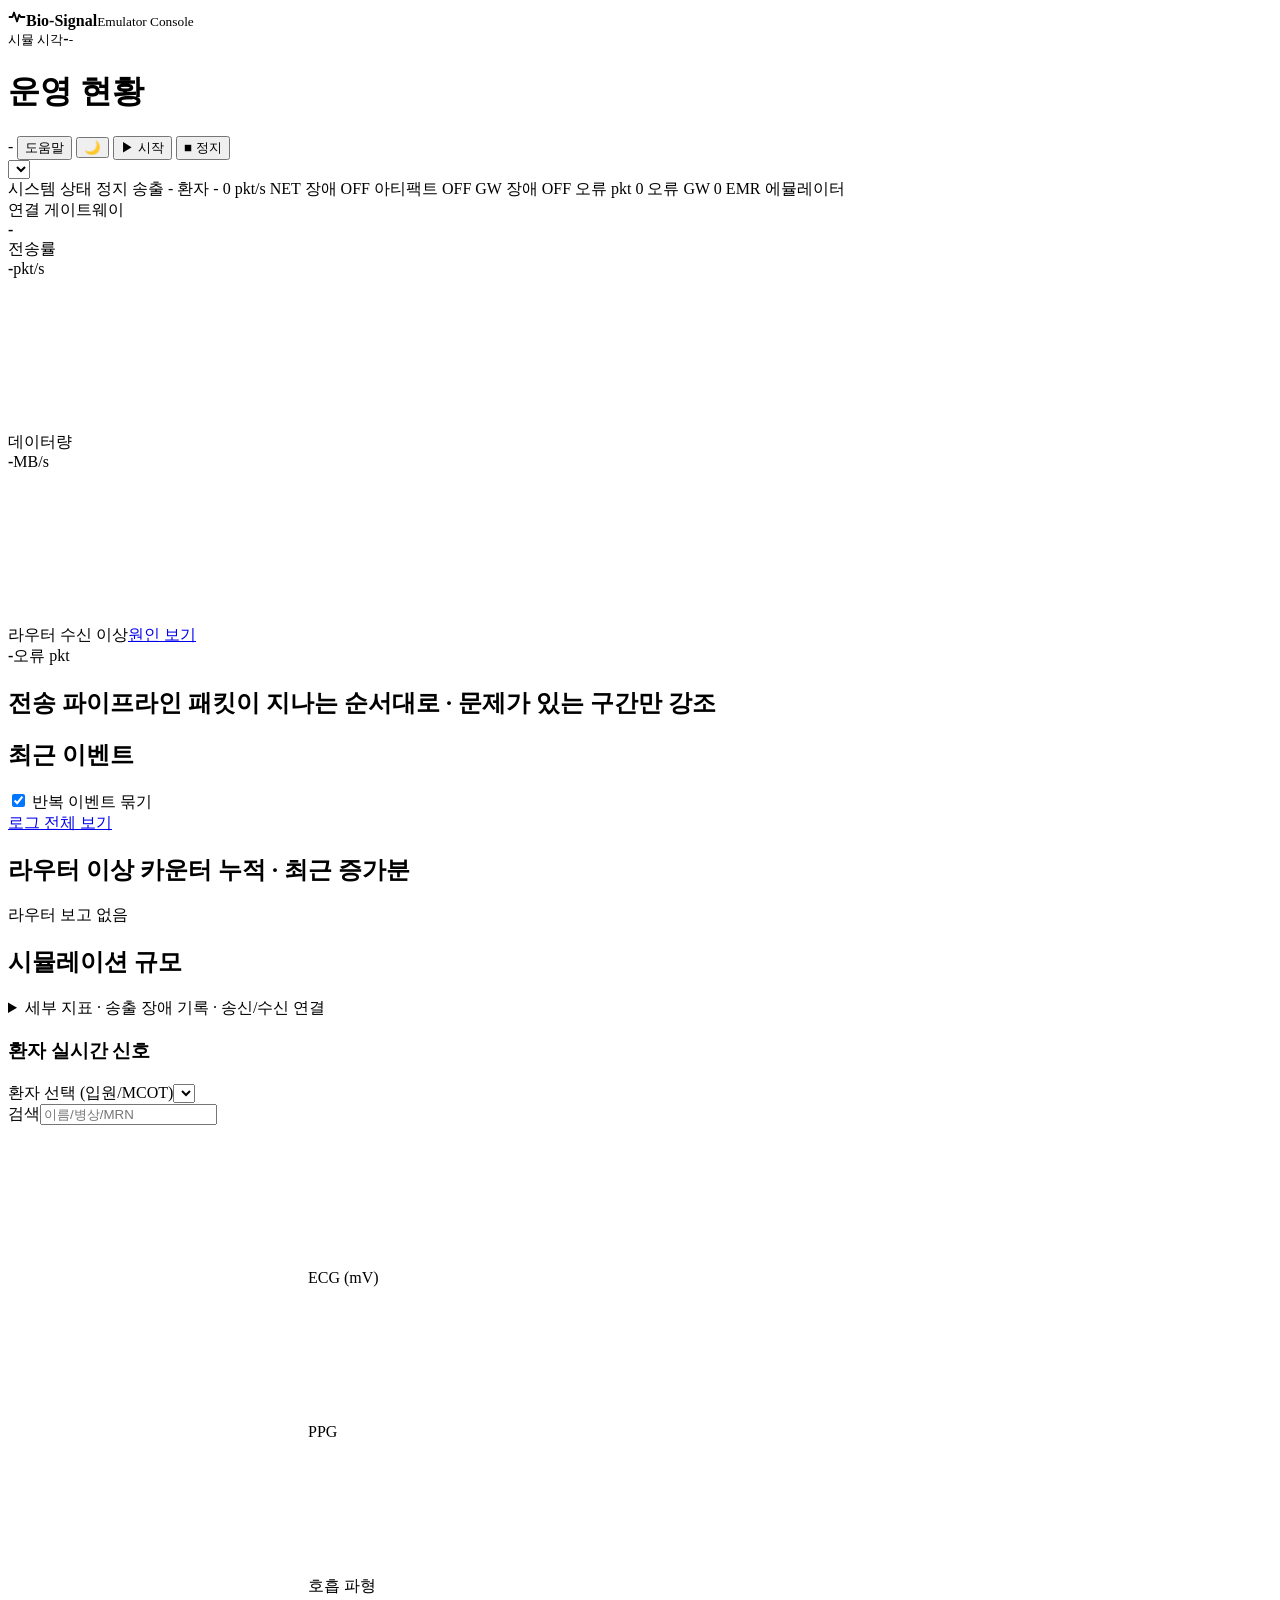
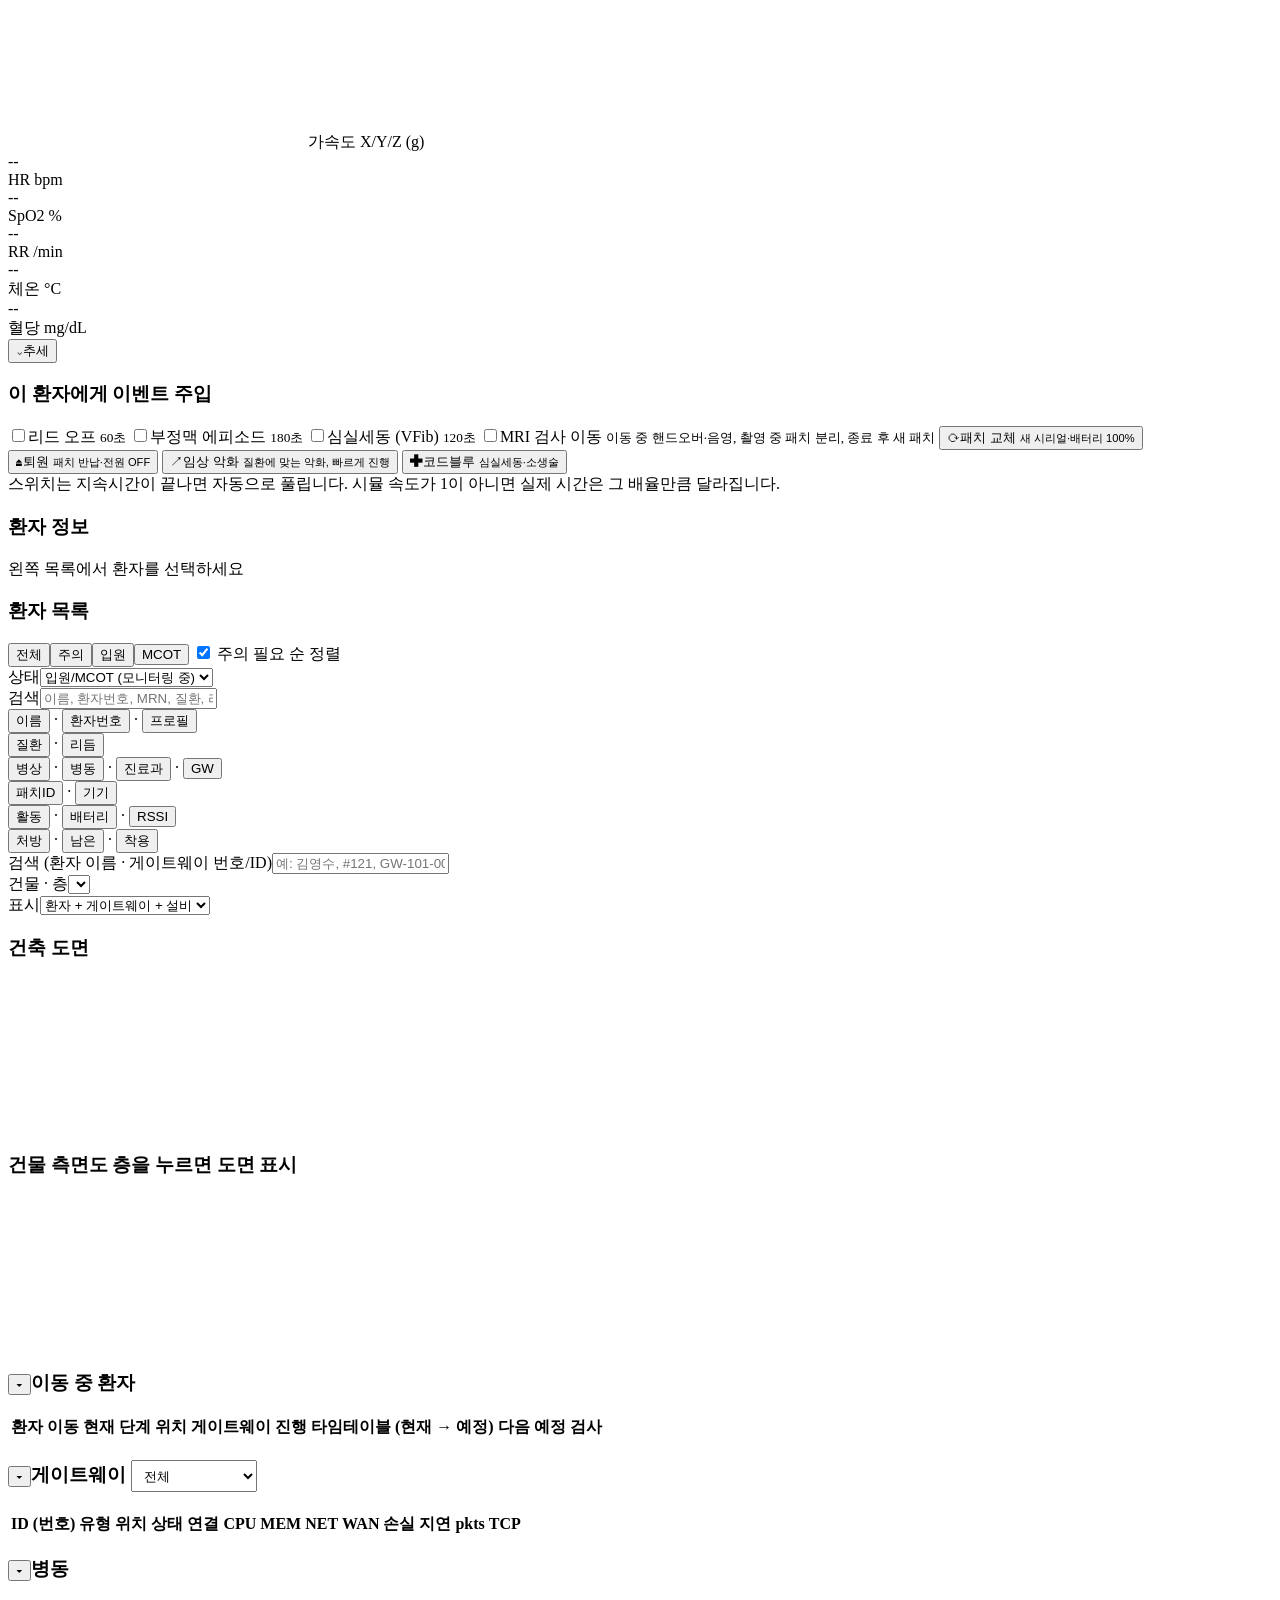
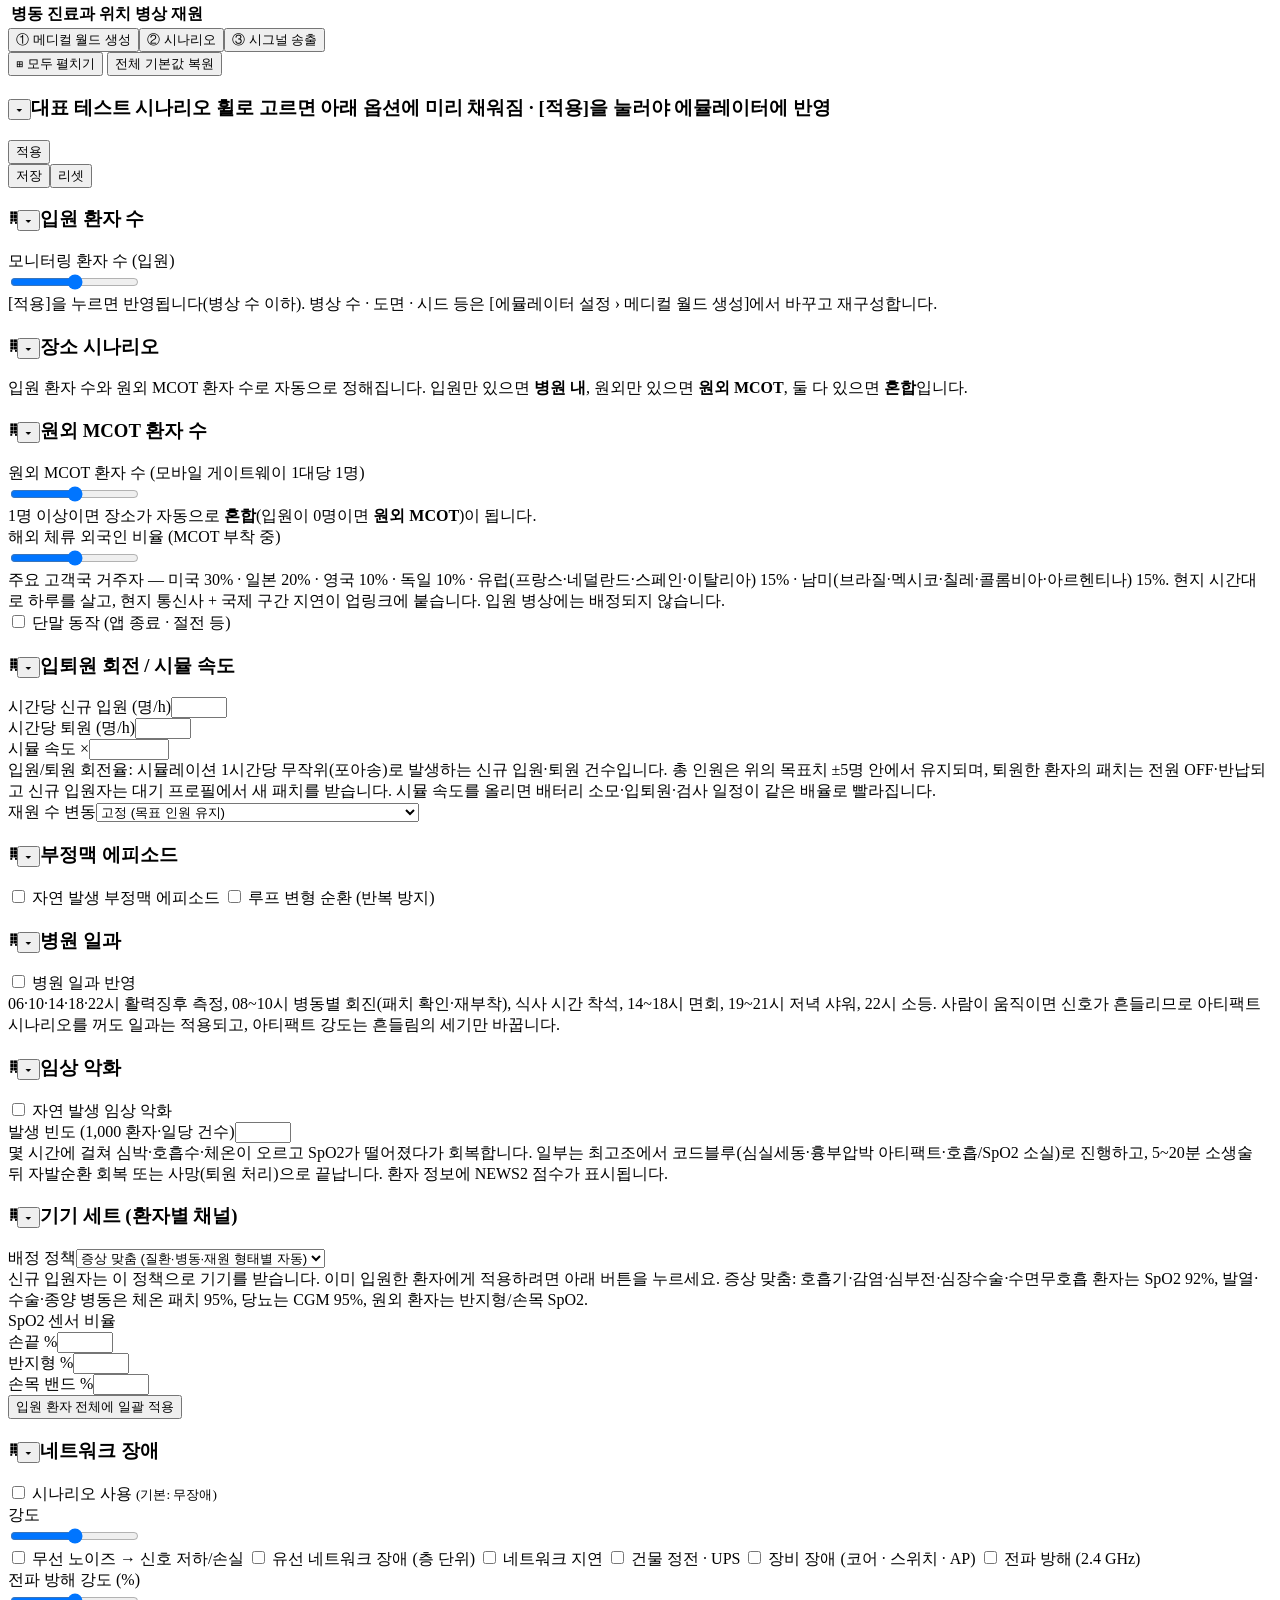
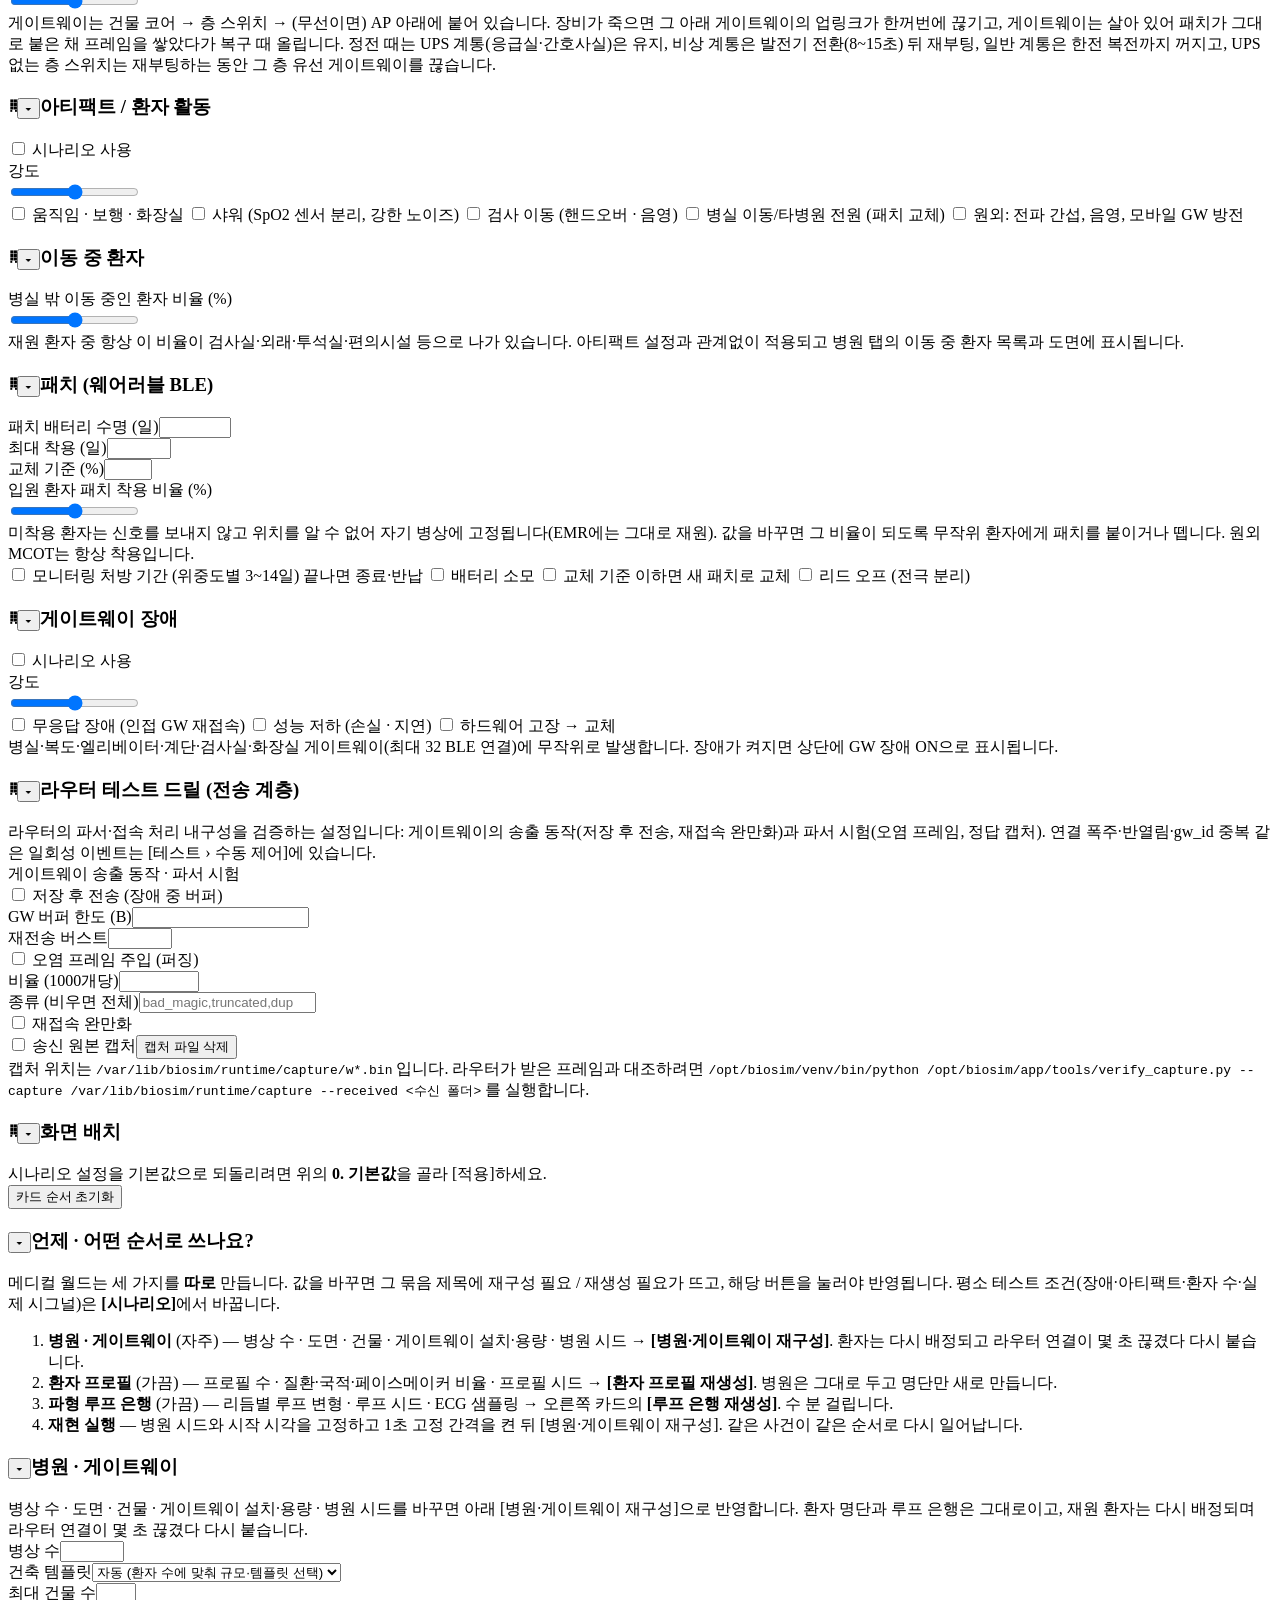
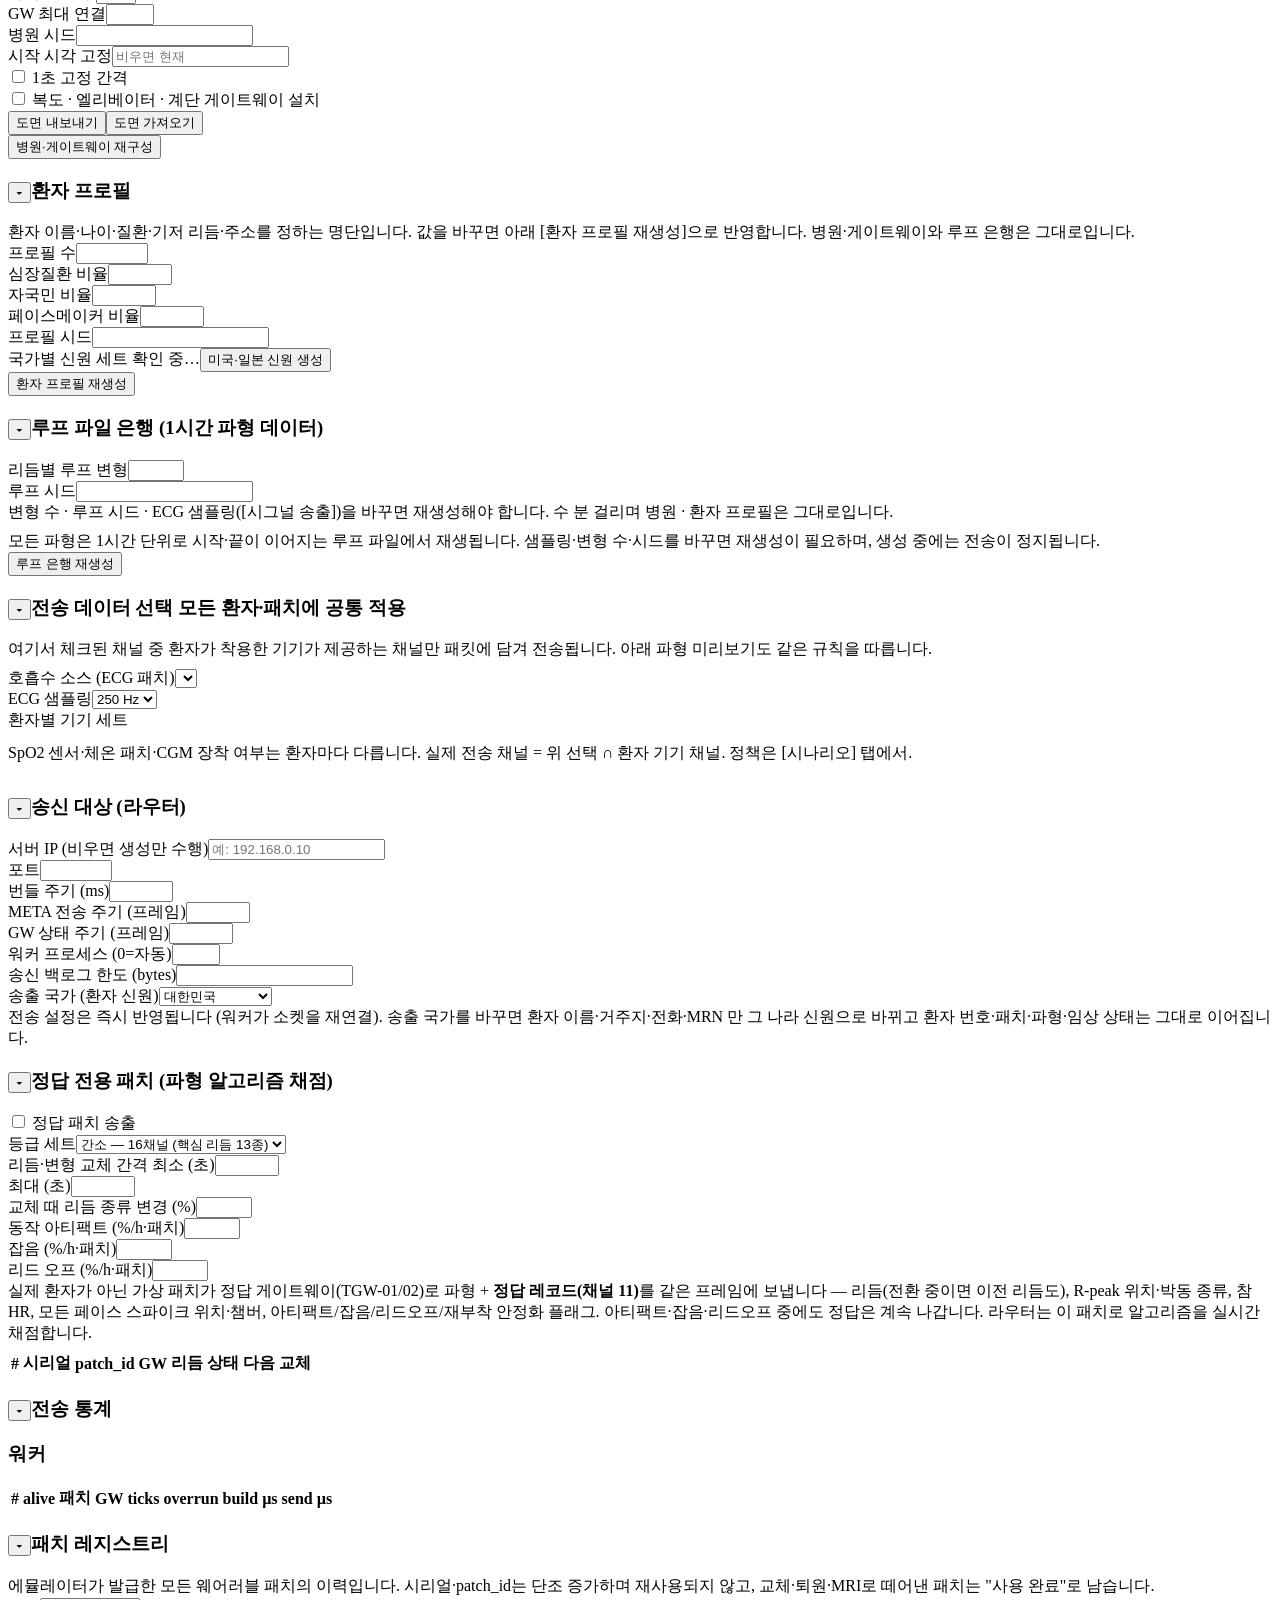
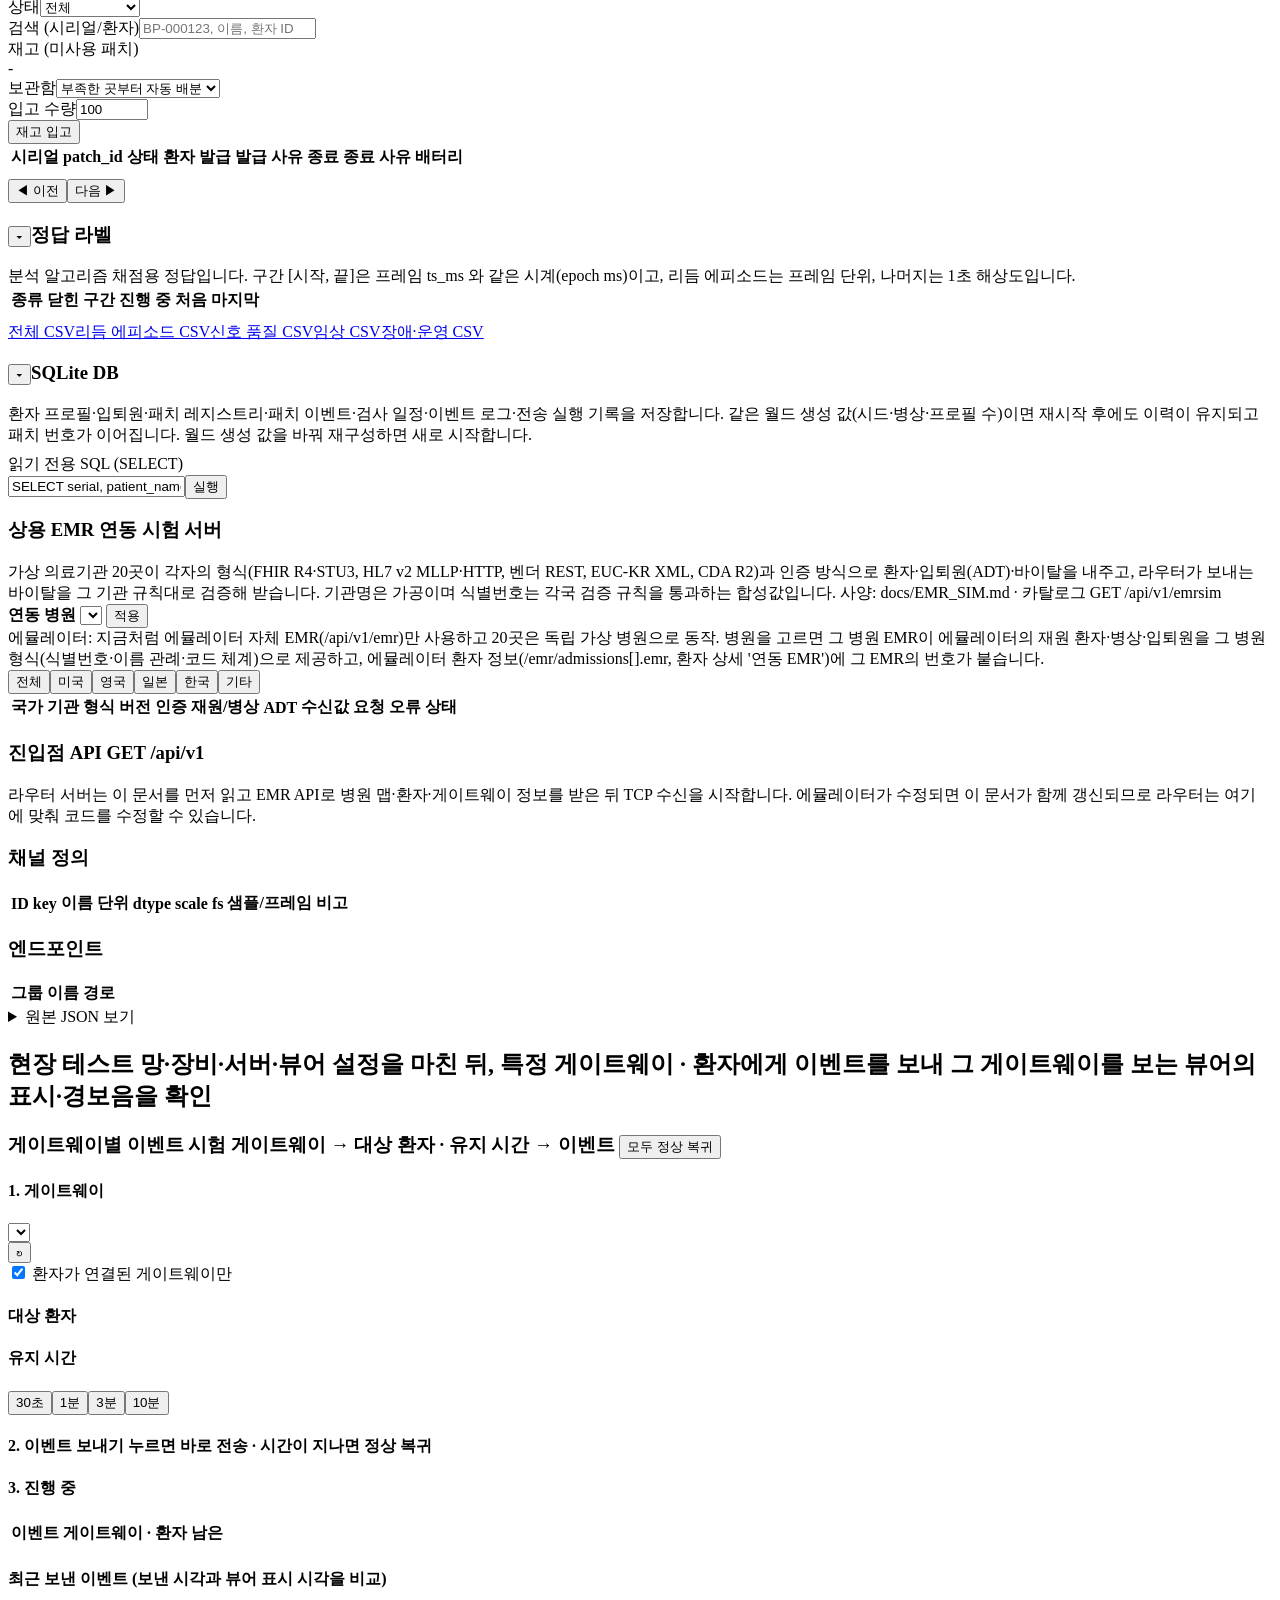
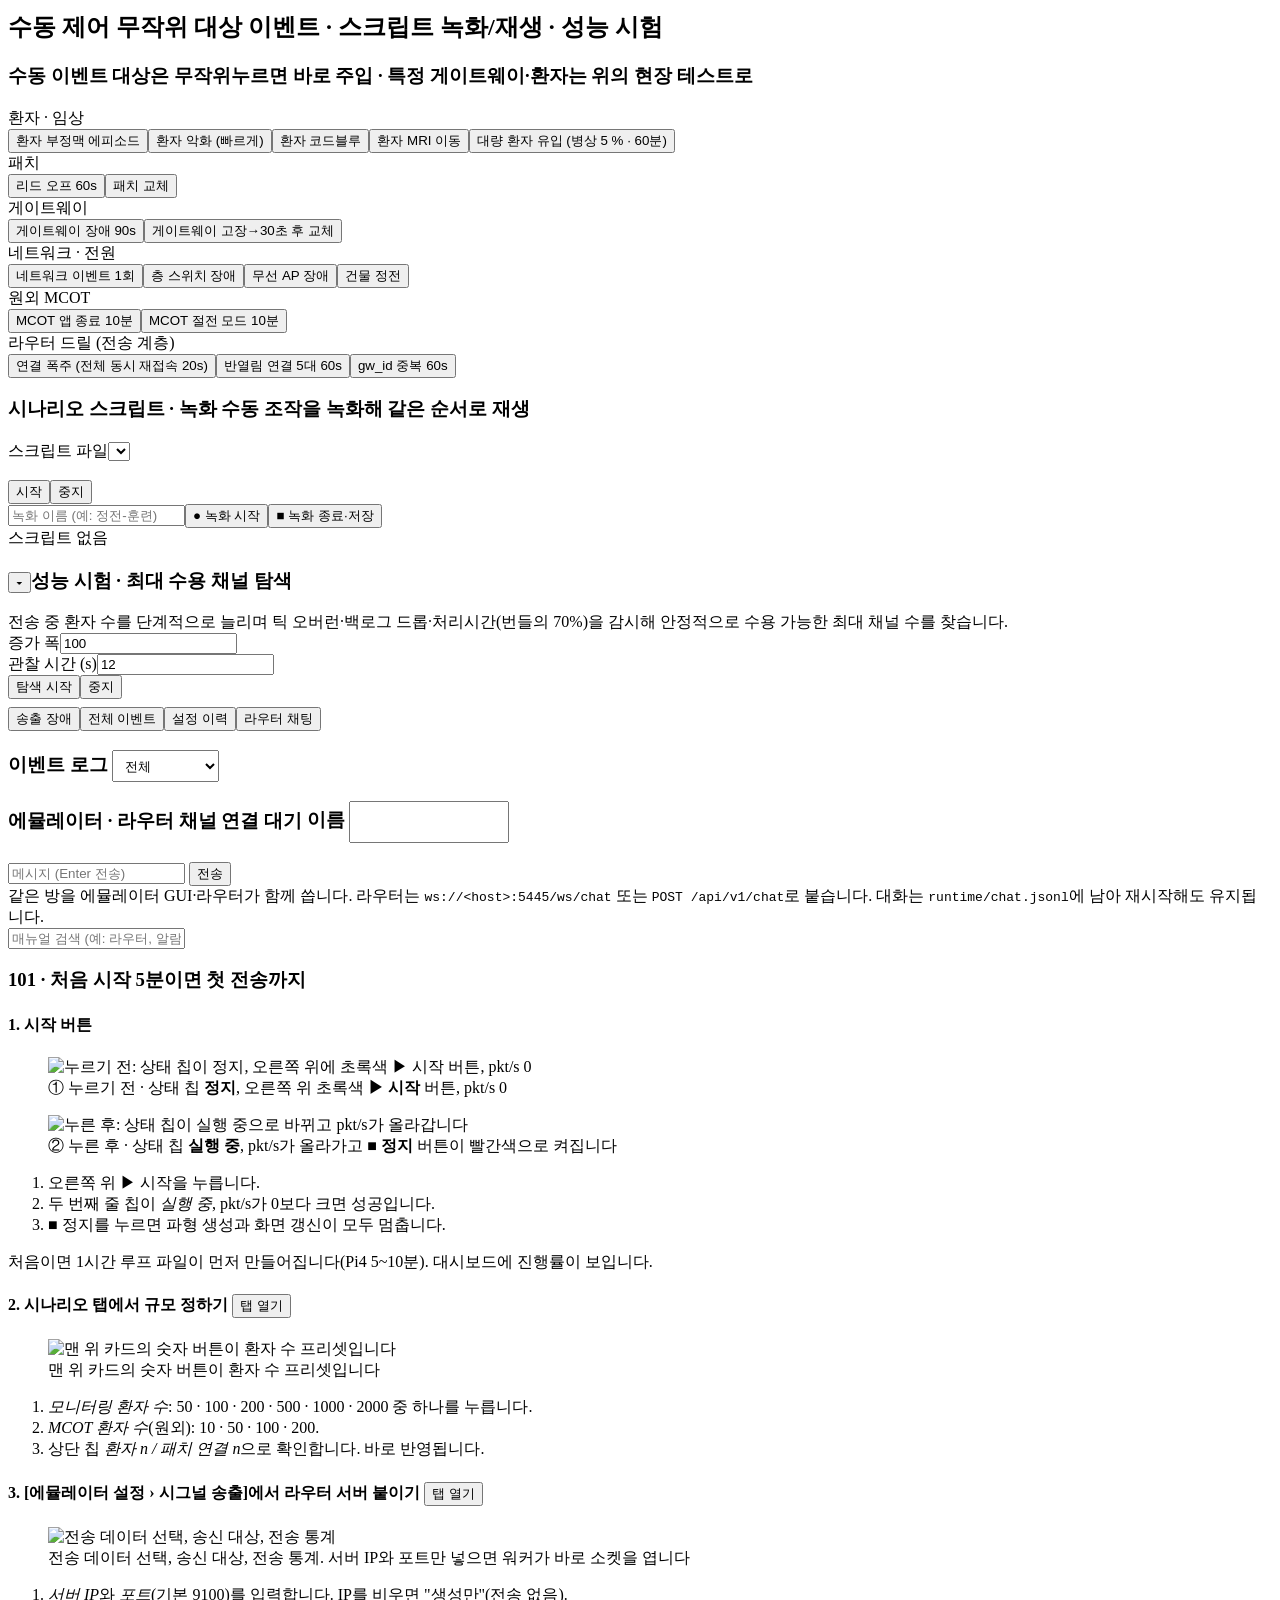
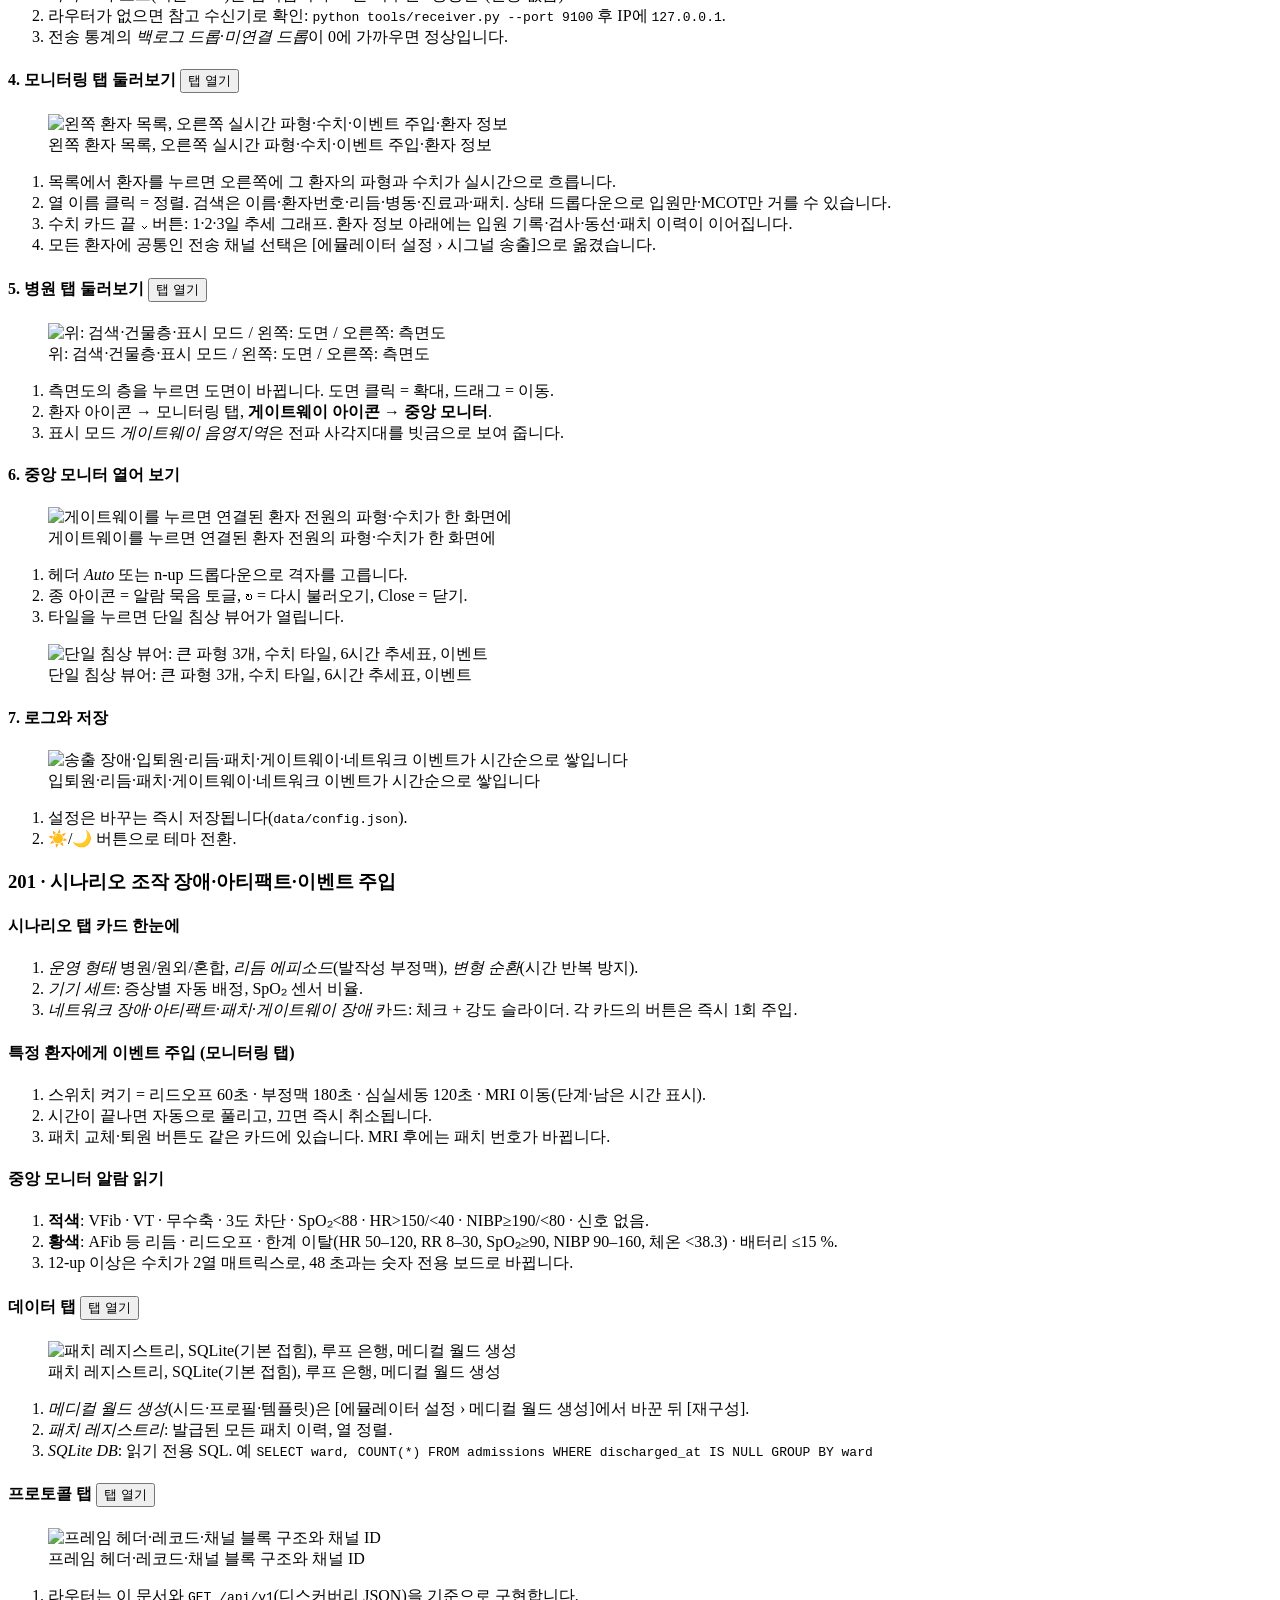
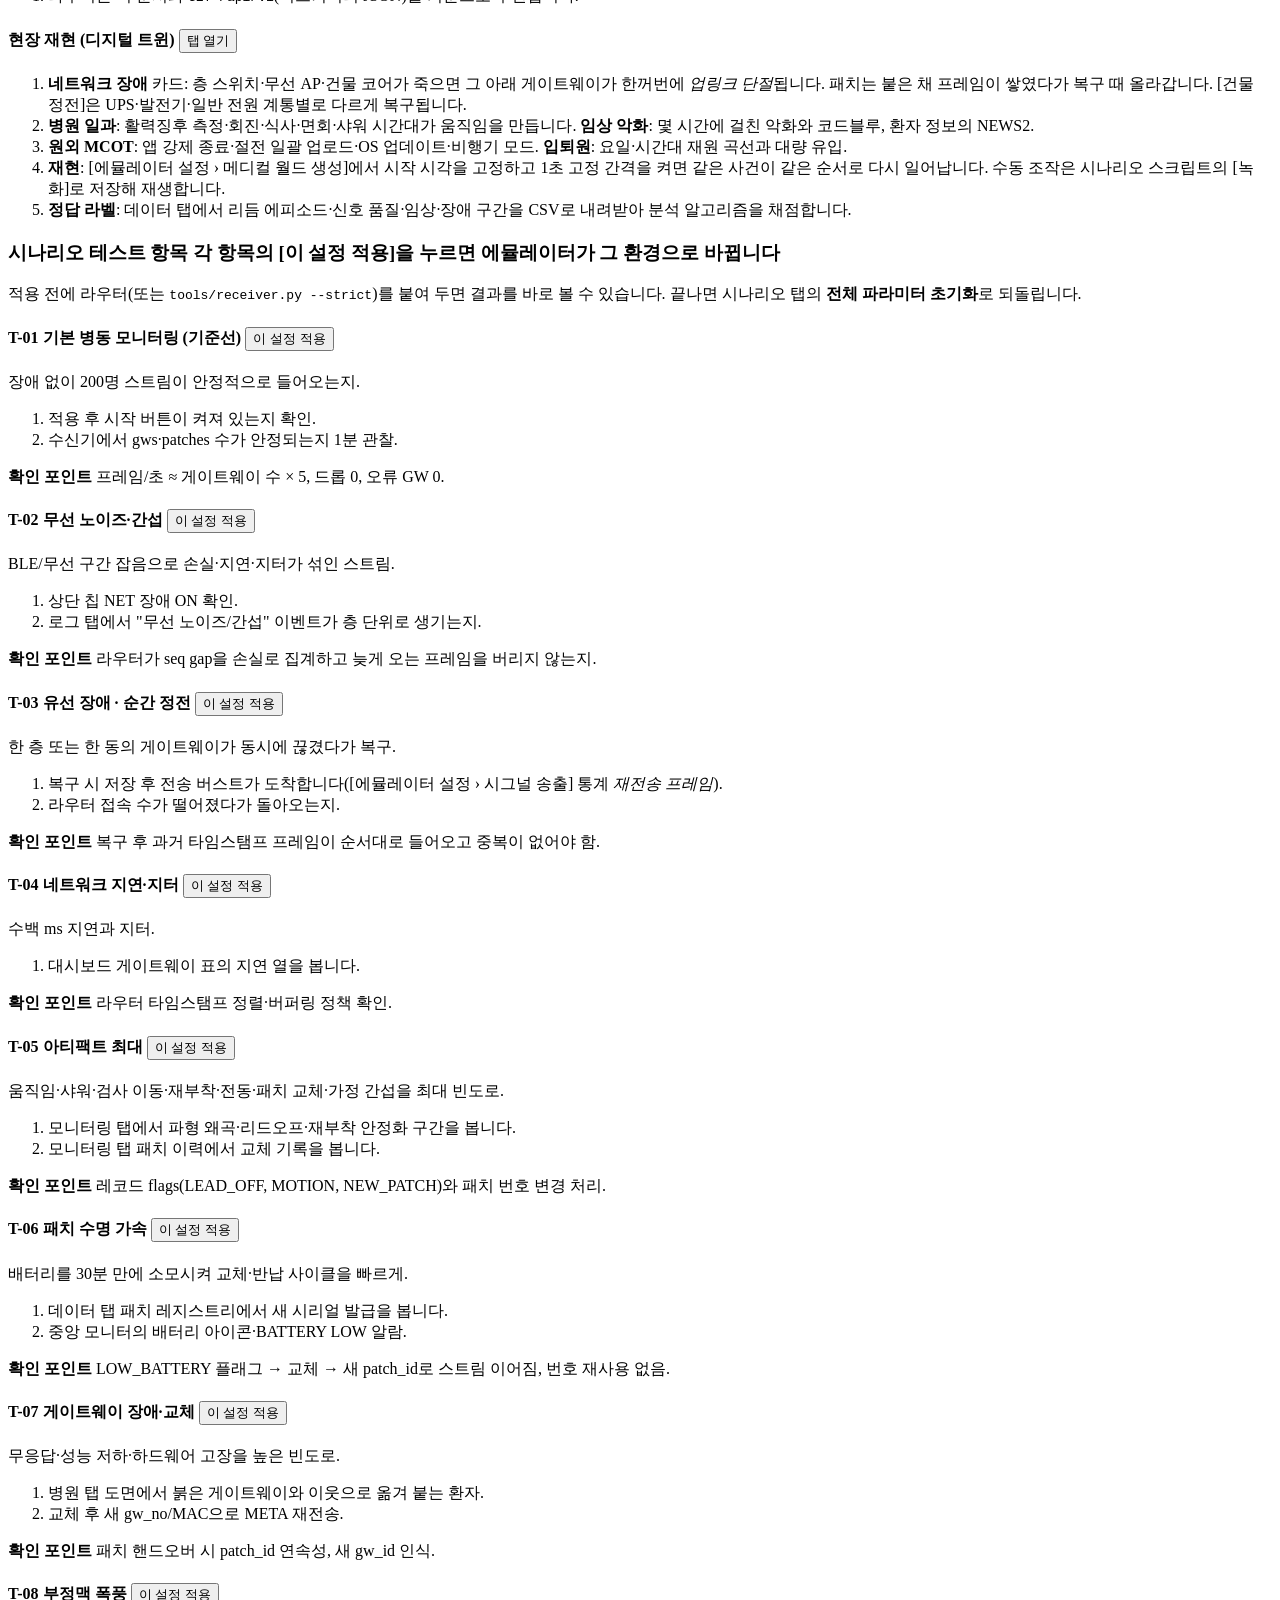
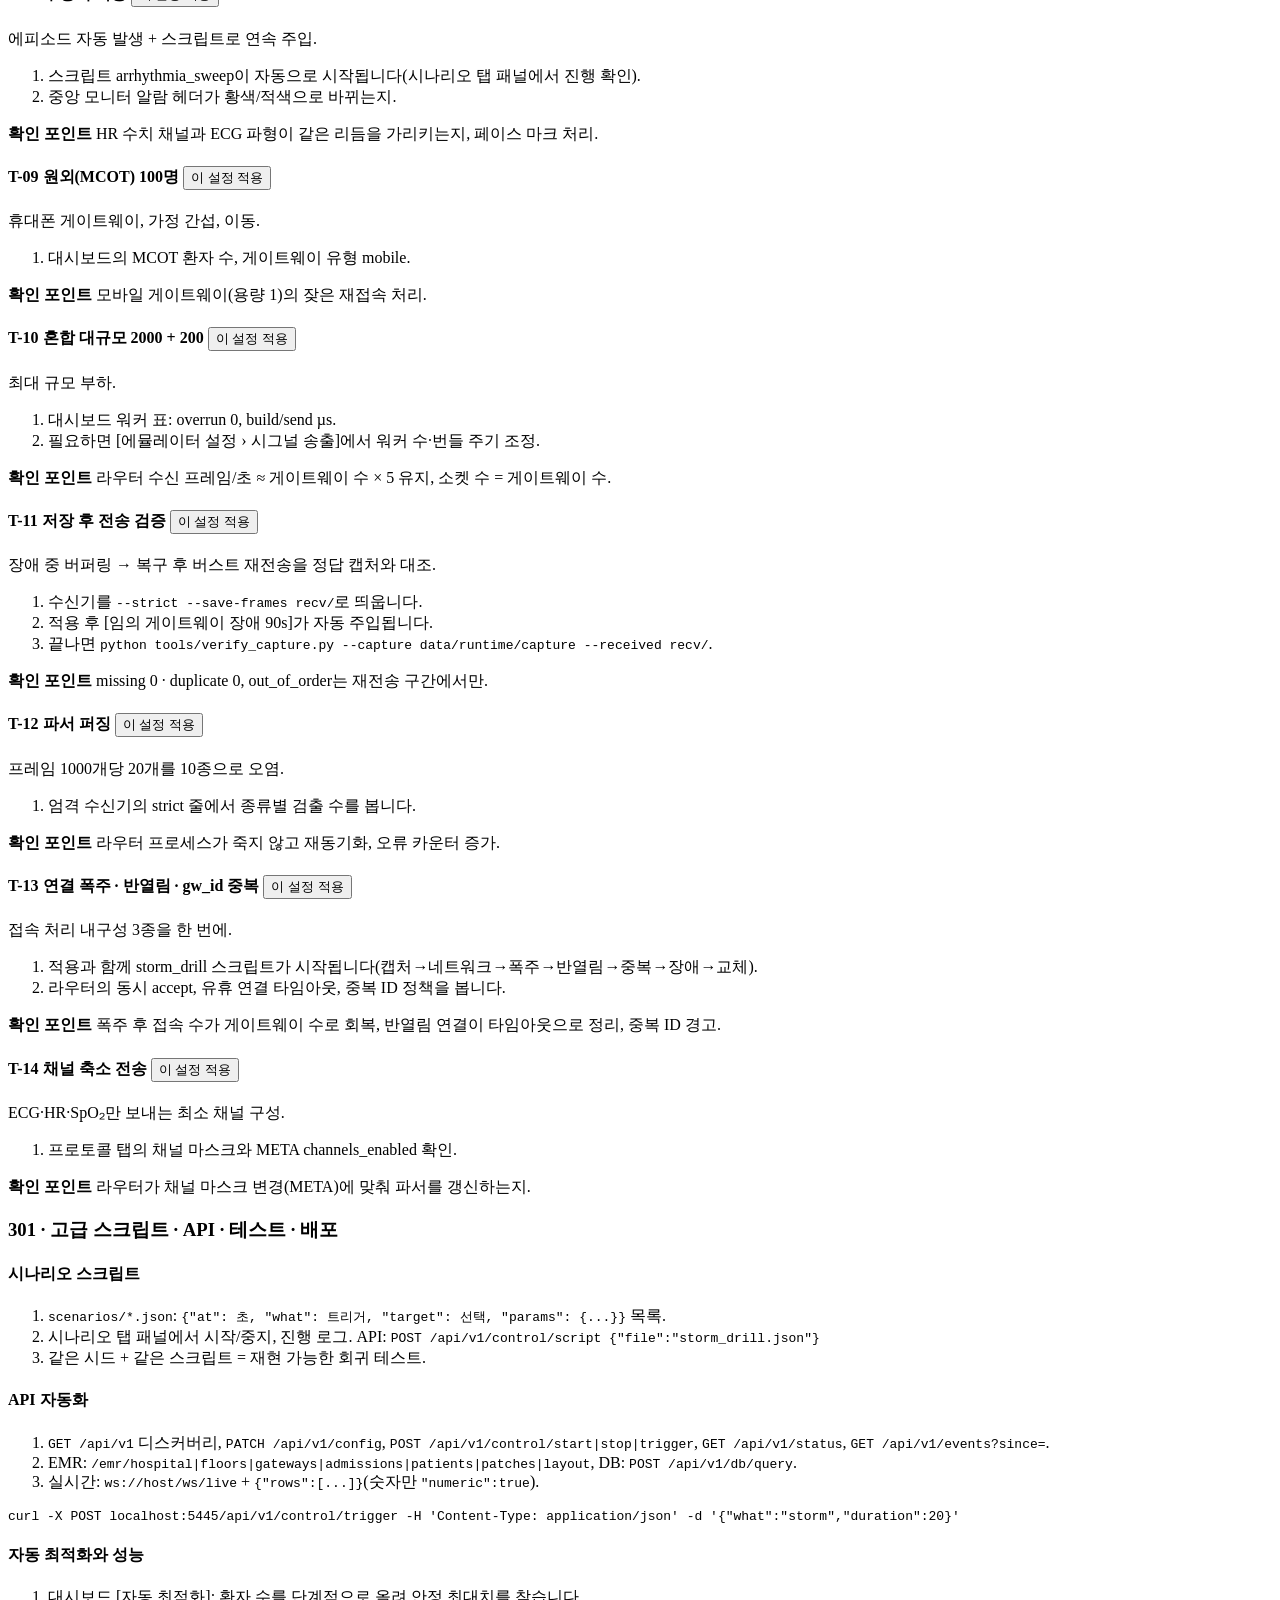
==== commit dd252cc9: "재고 패치 수동 입고: API·설정 화면 버튼 - POST /api/v1/emr/patches/stock {count(기본 100), ward(비우면 부족한 보관함부터 배분), b" ====
--- a/emulator/web/static/index.html
+++ b/emulator/web/static/index.html
@@ -432,7 +432,8 @@
     <div class="dcol">
       <div class="card"><h3><button class="fold" data-fold="regBody" aria-expanded="true">▾</button>패치 레지스트리 <span class="right" id="regCount"></span></h3><div id="regBody">
     <div class="help">에뮬레이터가 발급한 모든 웨어러블 패치의 이력입니다. 시리얼·patch_id는 단조 증가하며 재사용되지 않고, 교체·퇴원·MRI로 떼어낸 패치는 "사용 완료"로 남습니다.</div>
-    <div class="row"><div class="field"><span>상태</span><select id="regStatus"><option value="all">전체</option><option value="active">사용 중</option><option value="retired">사용 완료</option></select></div><div class="field" style="flex:2"><span>검색 (시리얼/환자)</span><input type="text" id="regQ" placeholder="BP-000123, 이름, 환자 ID"></div></div>
+    <div class="row"><div class="field"><span>상태</span><select id="regStatus"><option value="all">전체</option><option value="active">사용 중</option><option value="stock">재고 (미사용)</option><option value="retired">사용 완료</option></select></div><div class="field" style="flex:2"><span>검색 (시리얼/환자)</span><input type="text" id="regQ" placeholder="BP-000123, 이름, 환자 ID"></div></div>
+    <div class="row" id="stockRow" style="align-items:flex-end"><div class="field" style="flex:2"><span>재고 (미사용 패치)</span><div id="stockSum" class="sub">-</div></div><div class="field"><span>보관함</span><select id="stockWard"><option value="">부족한 곳부터 자동 배분</option></select></div><div class="field"><span>입고 수량</span><input type="number" id="stockCount" min="100" max="10000" step="100" value="100"></div><button id="stockAdd" title="새 로트로 입고합니다. 재고는 패치 착용 환자 수 이상으로 유지되며, 모자라면 100개 단위로 자동 입고됩니다.">재고 입고</button></div>
     <div class="tbl" style="max-height:45vh"><table id="regTable"><thead><tr><th data-key="serial">시리얼</th><th data-key="patch_id">patch_id</th><th data-key="status">상태</th><th data-key="patient_name">환자</th><th data-key="issued_at">발급</th><th data-key="issued_reason">발급 사유</th><th data-key="retired_at">종료</th><th data-key="retired_reason">종료 사유</th><th data-key="battery">배터리</th></tr></thead><tbody></tbody></table></div>
     <div class="row" style="margin-top:8px"><button id="regPrev" class="small">◀ 이전</button><button id="regNext" class="small">다음 ▶</button></div></div>
   </div>
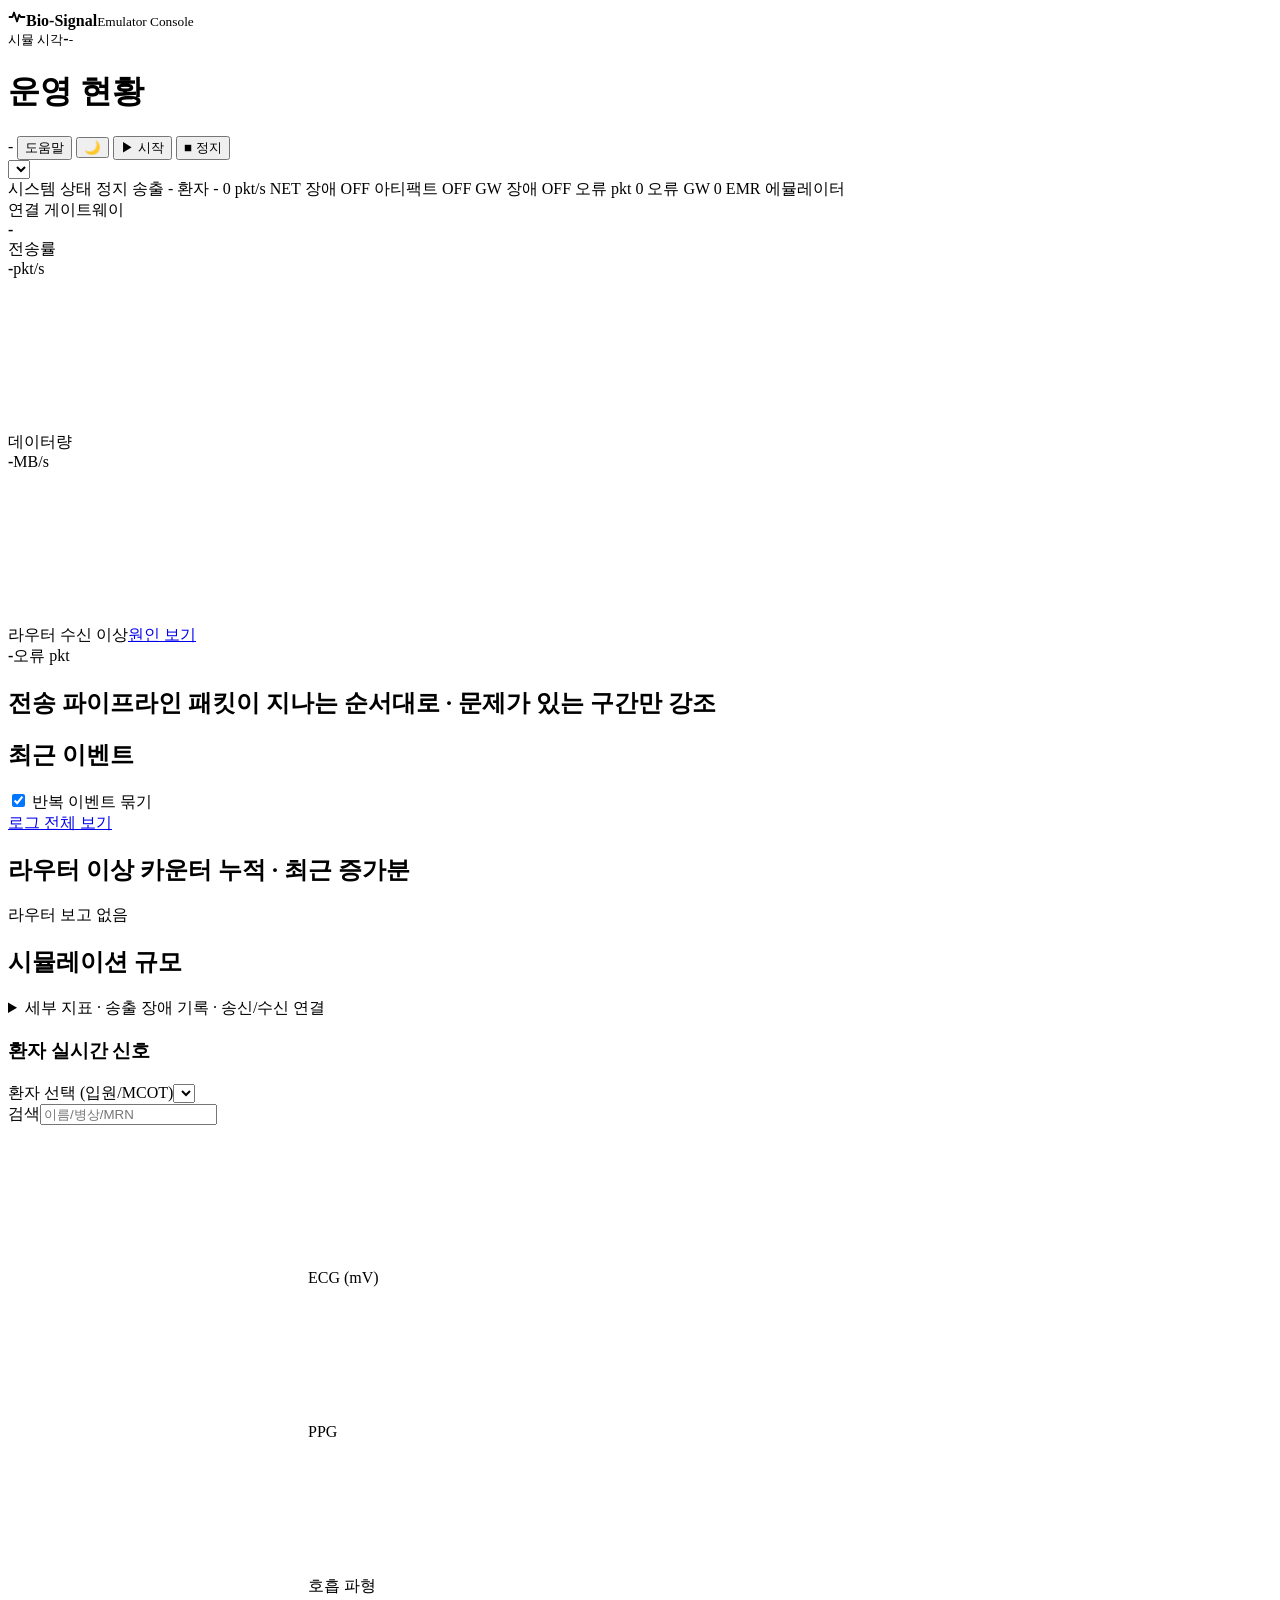
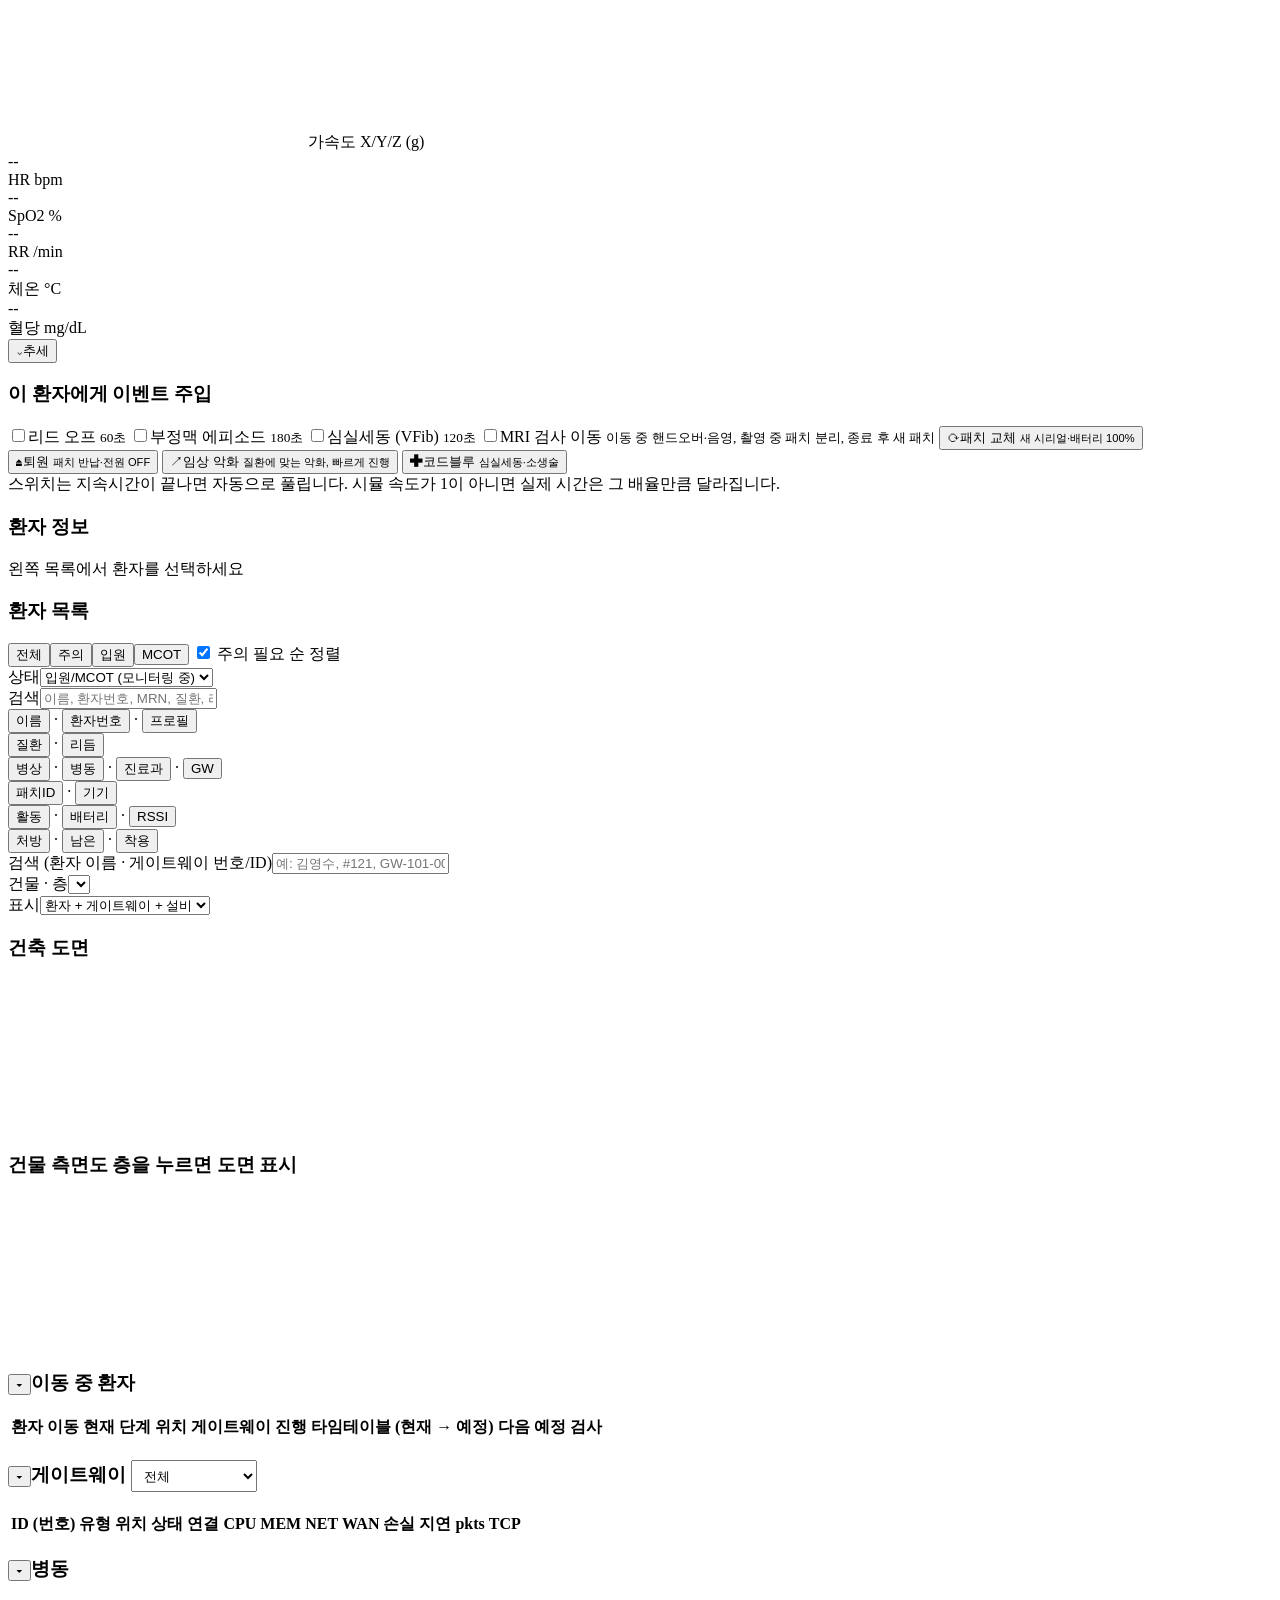
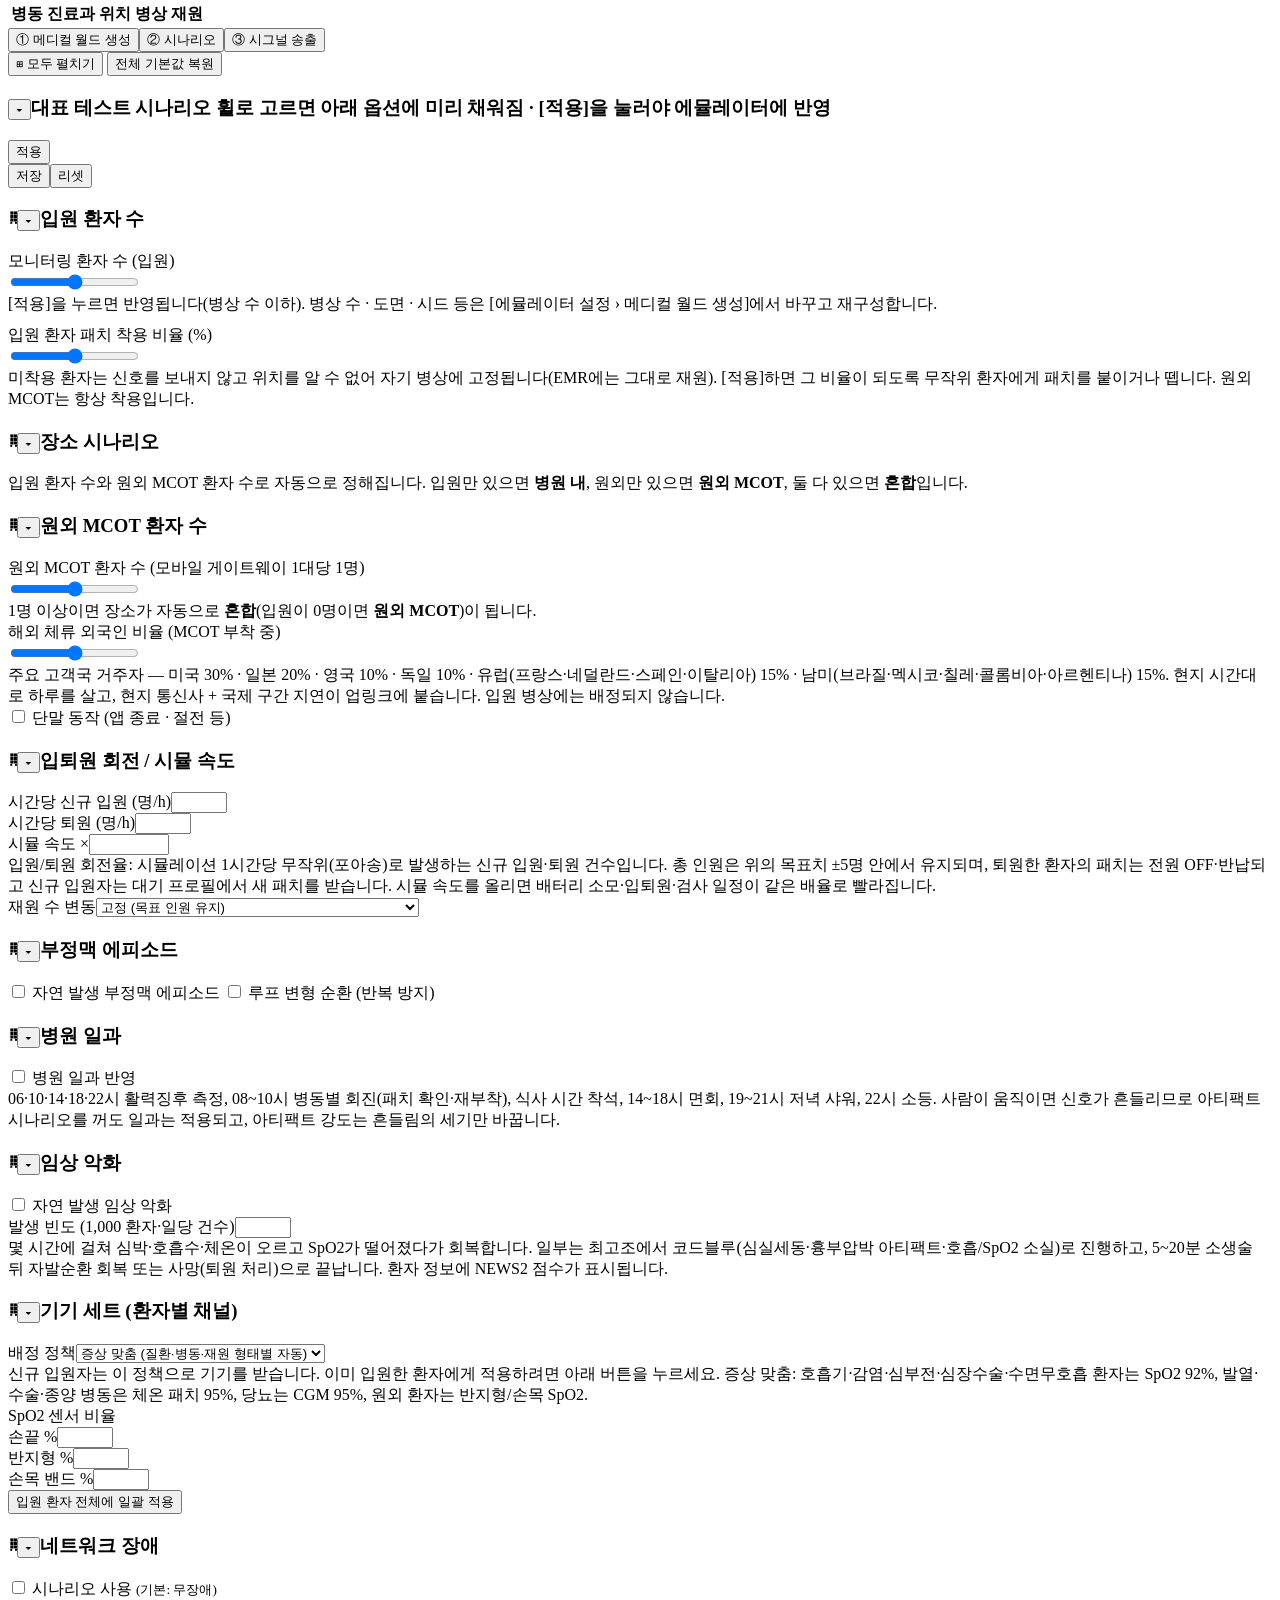
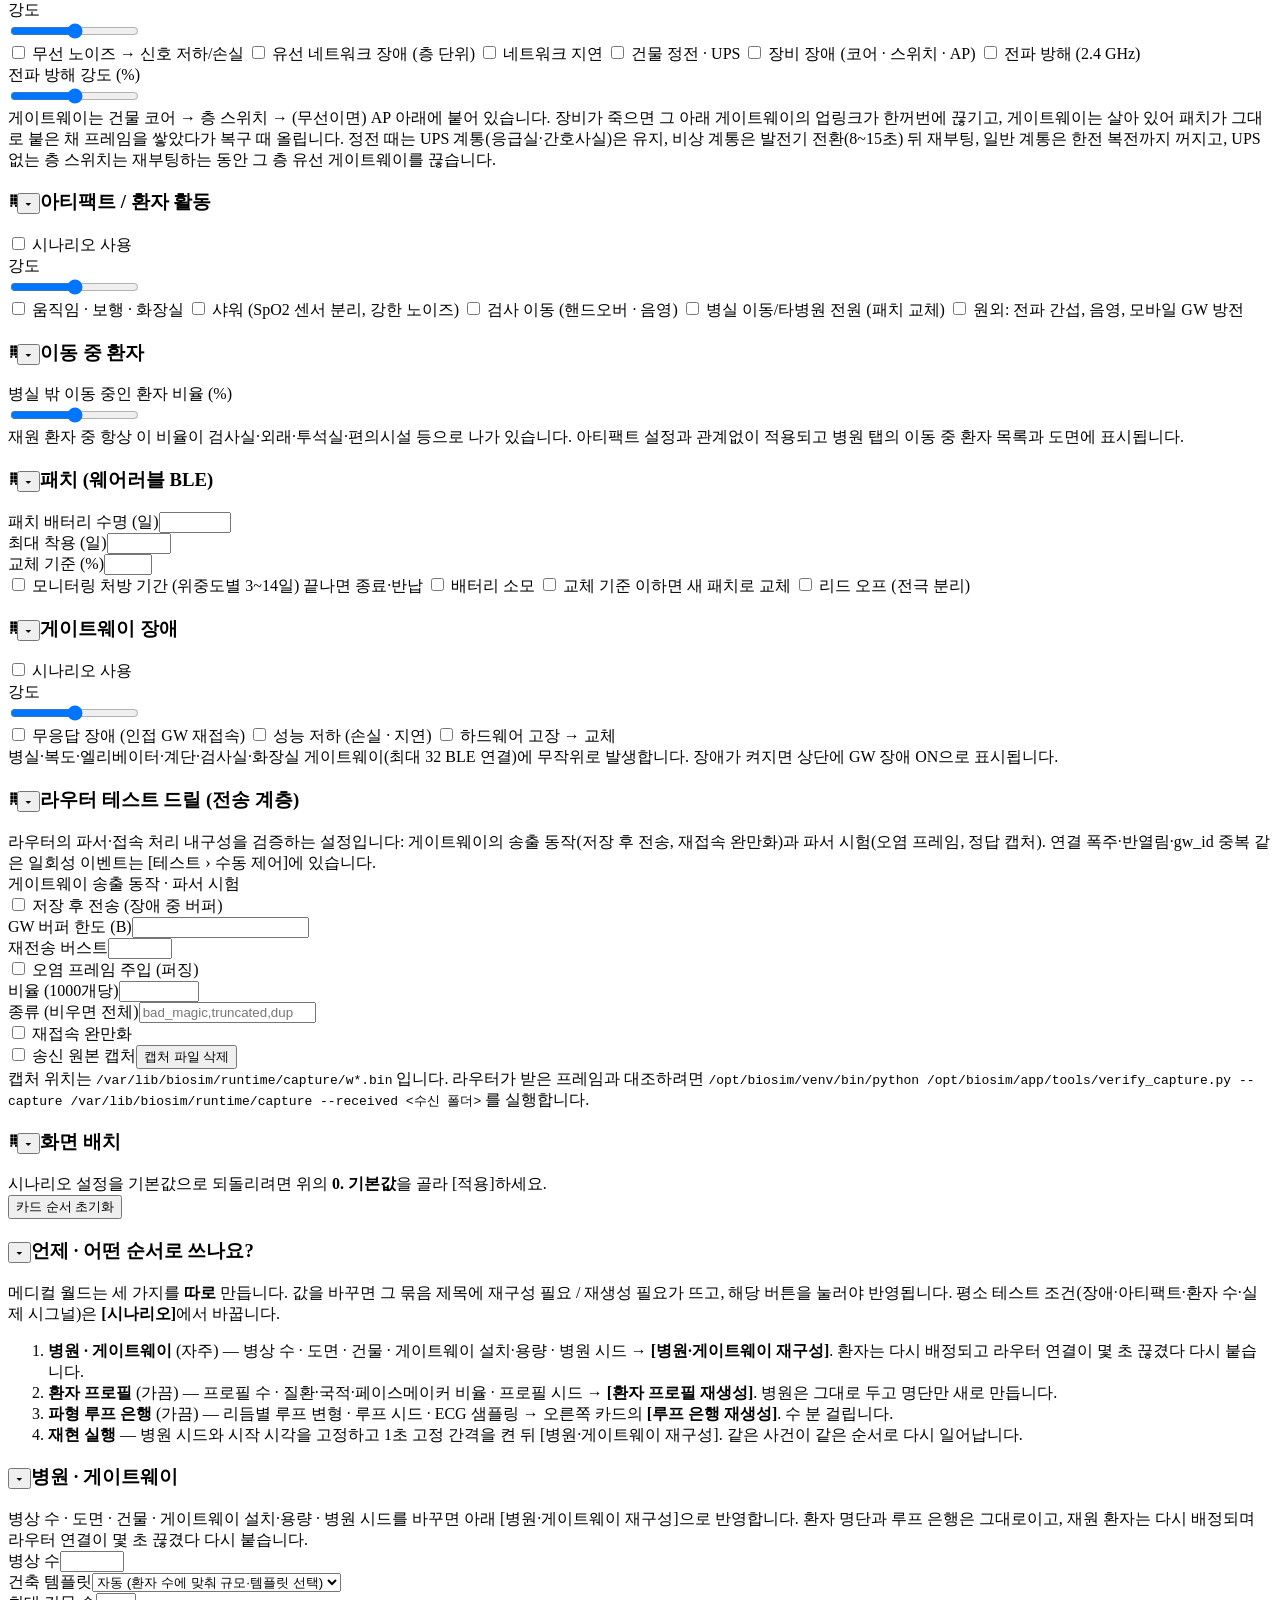
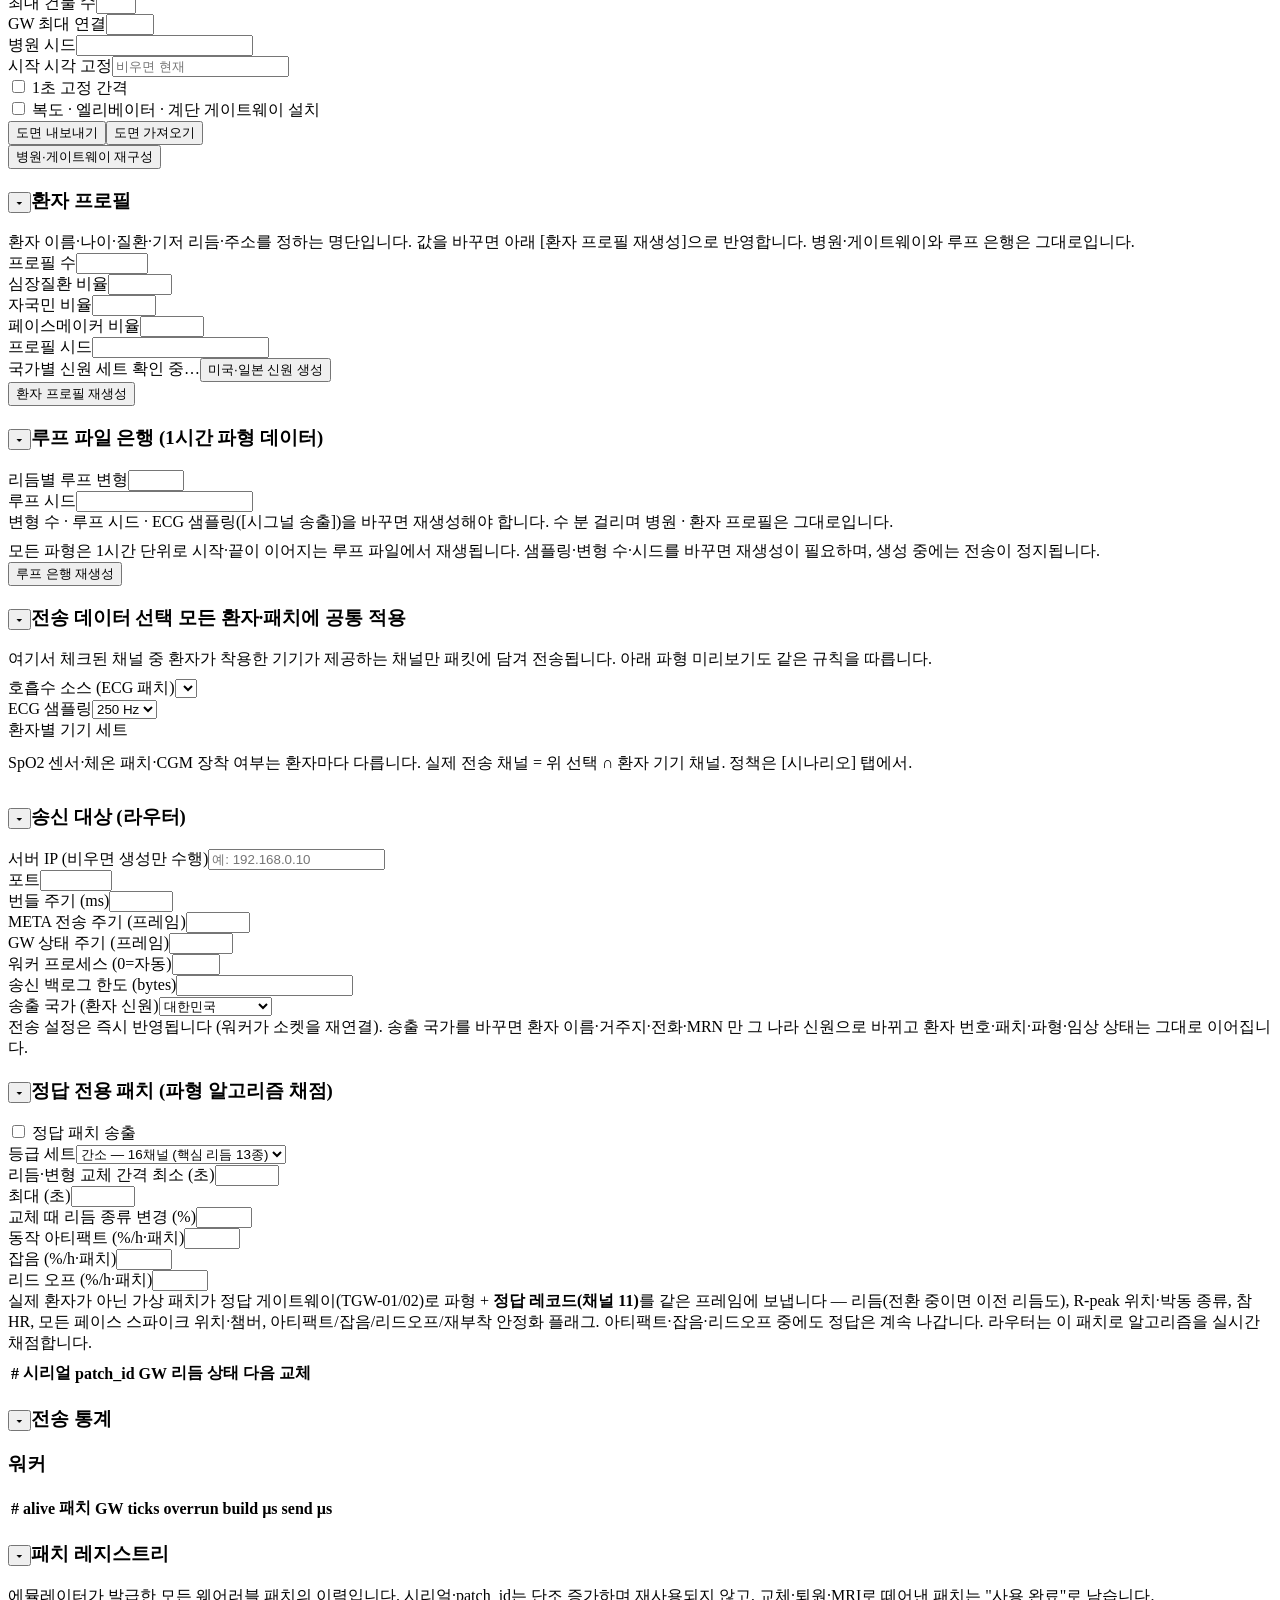
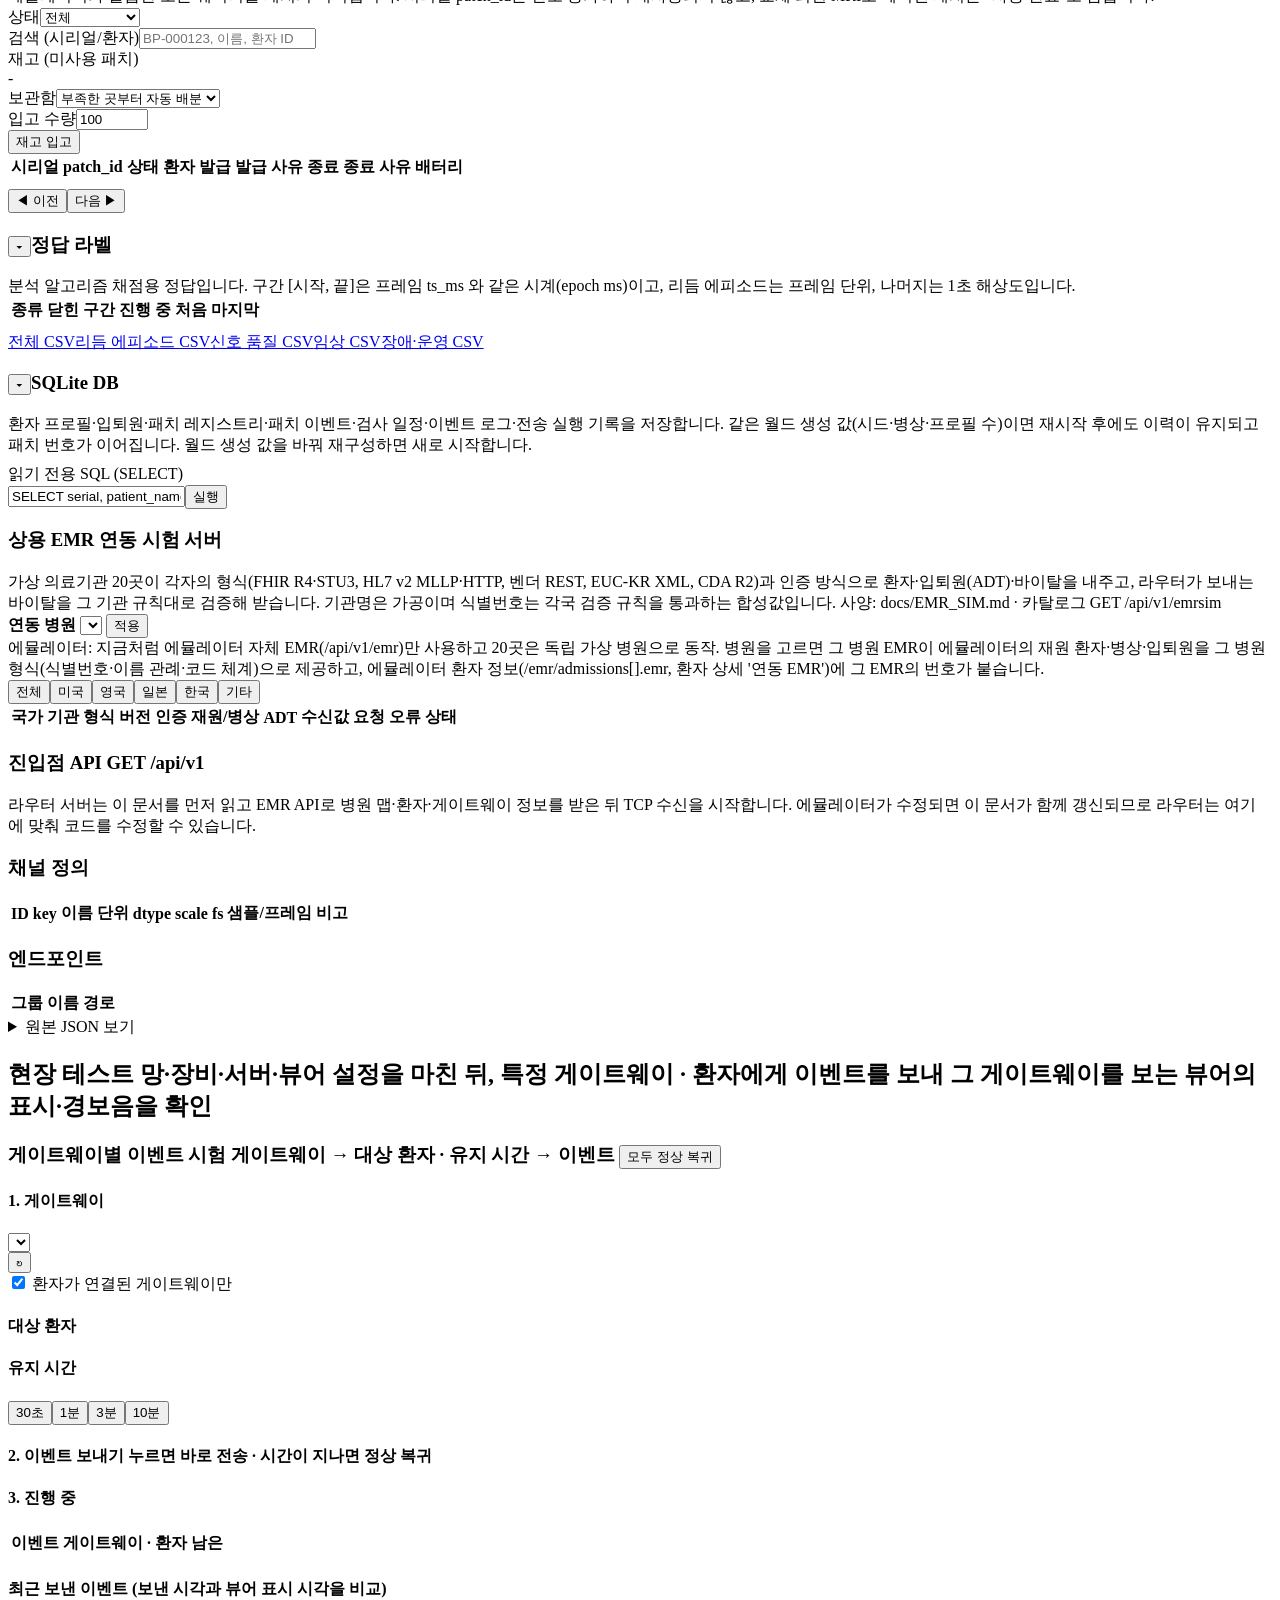
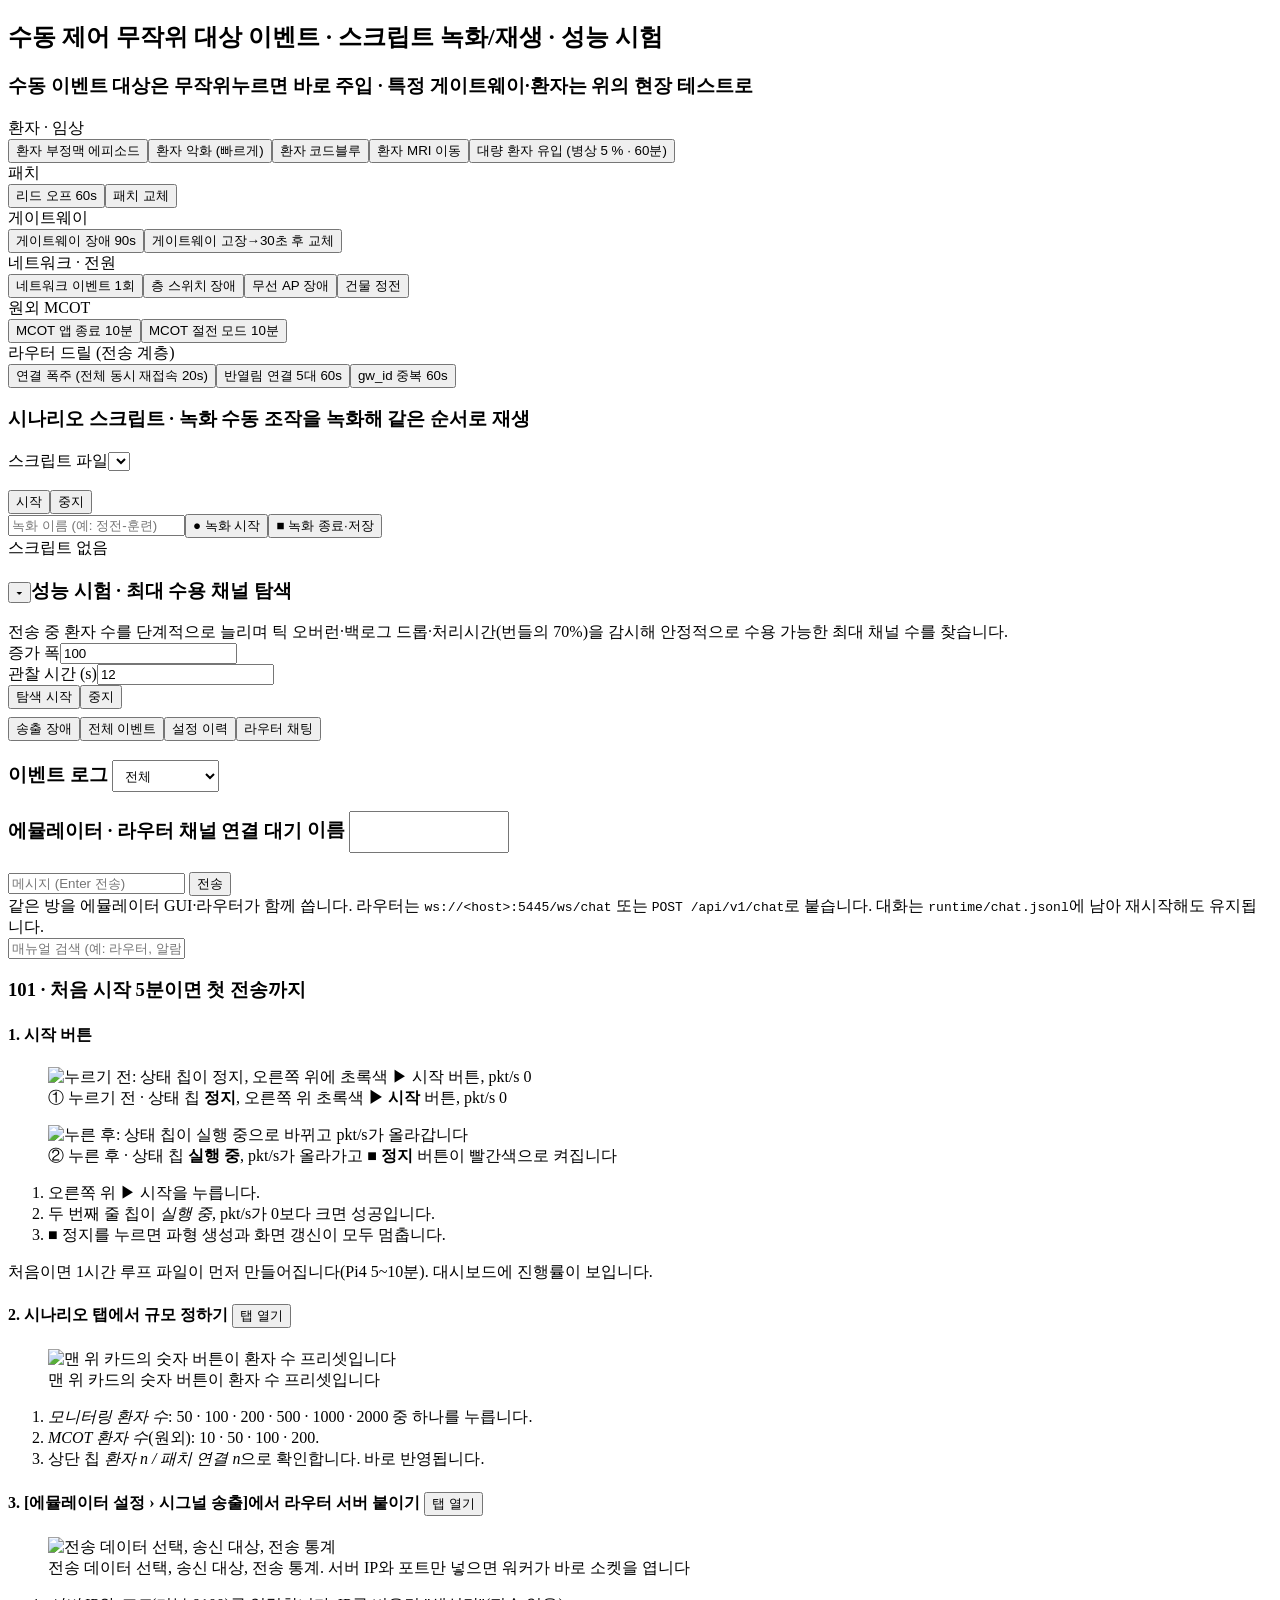
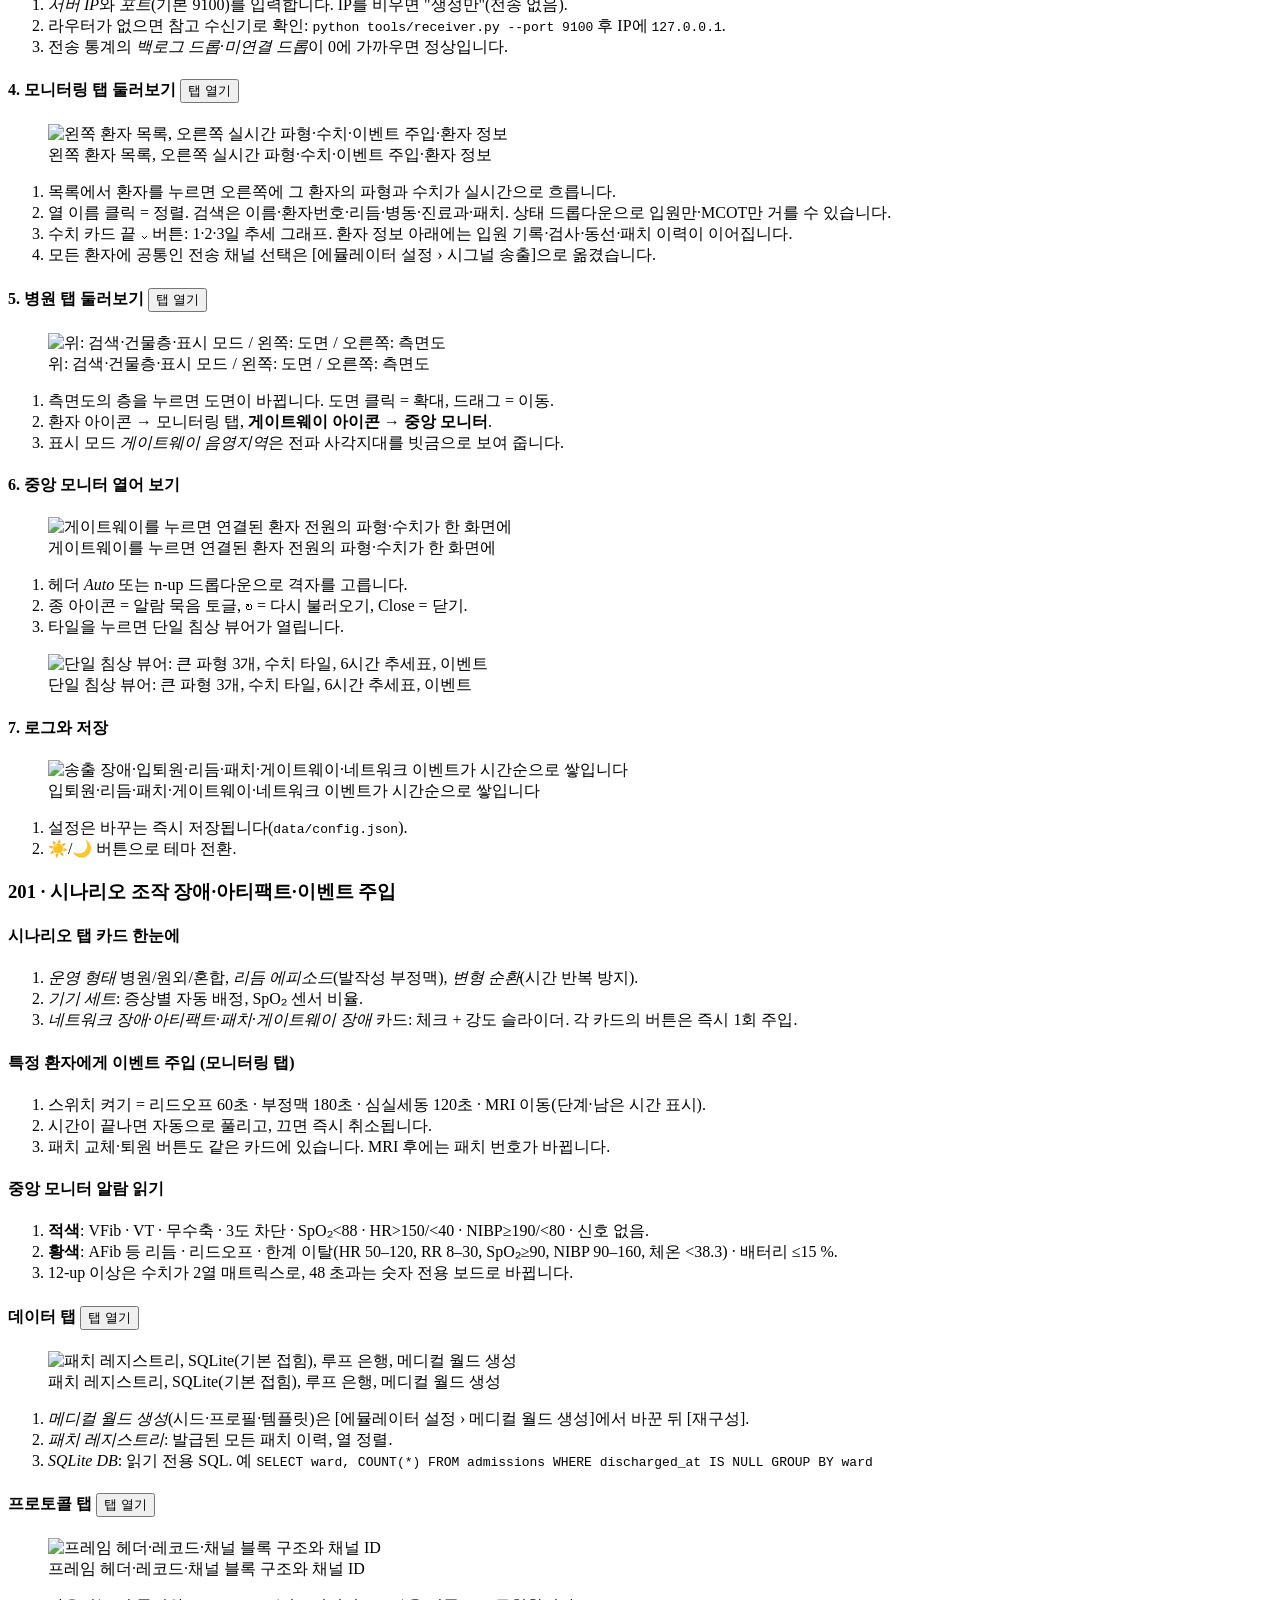
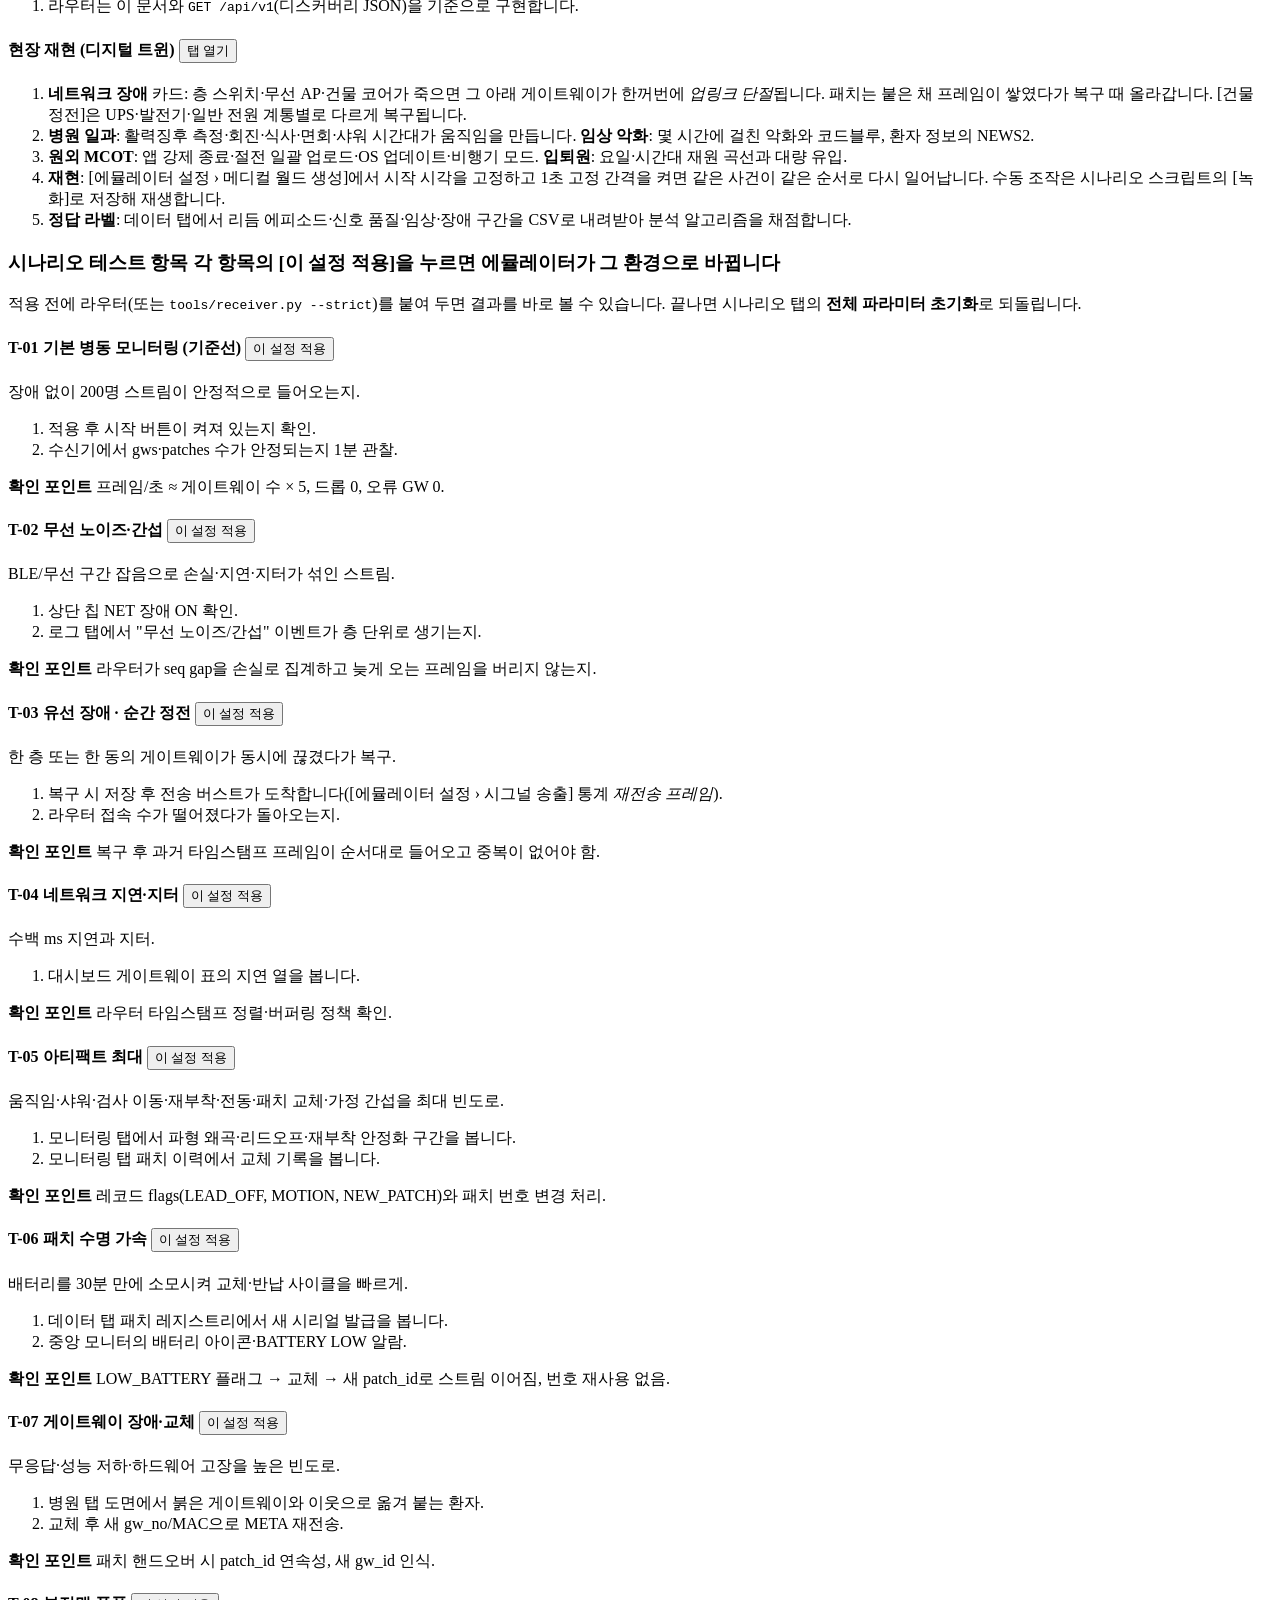
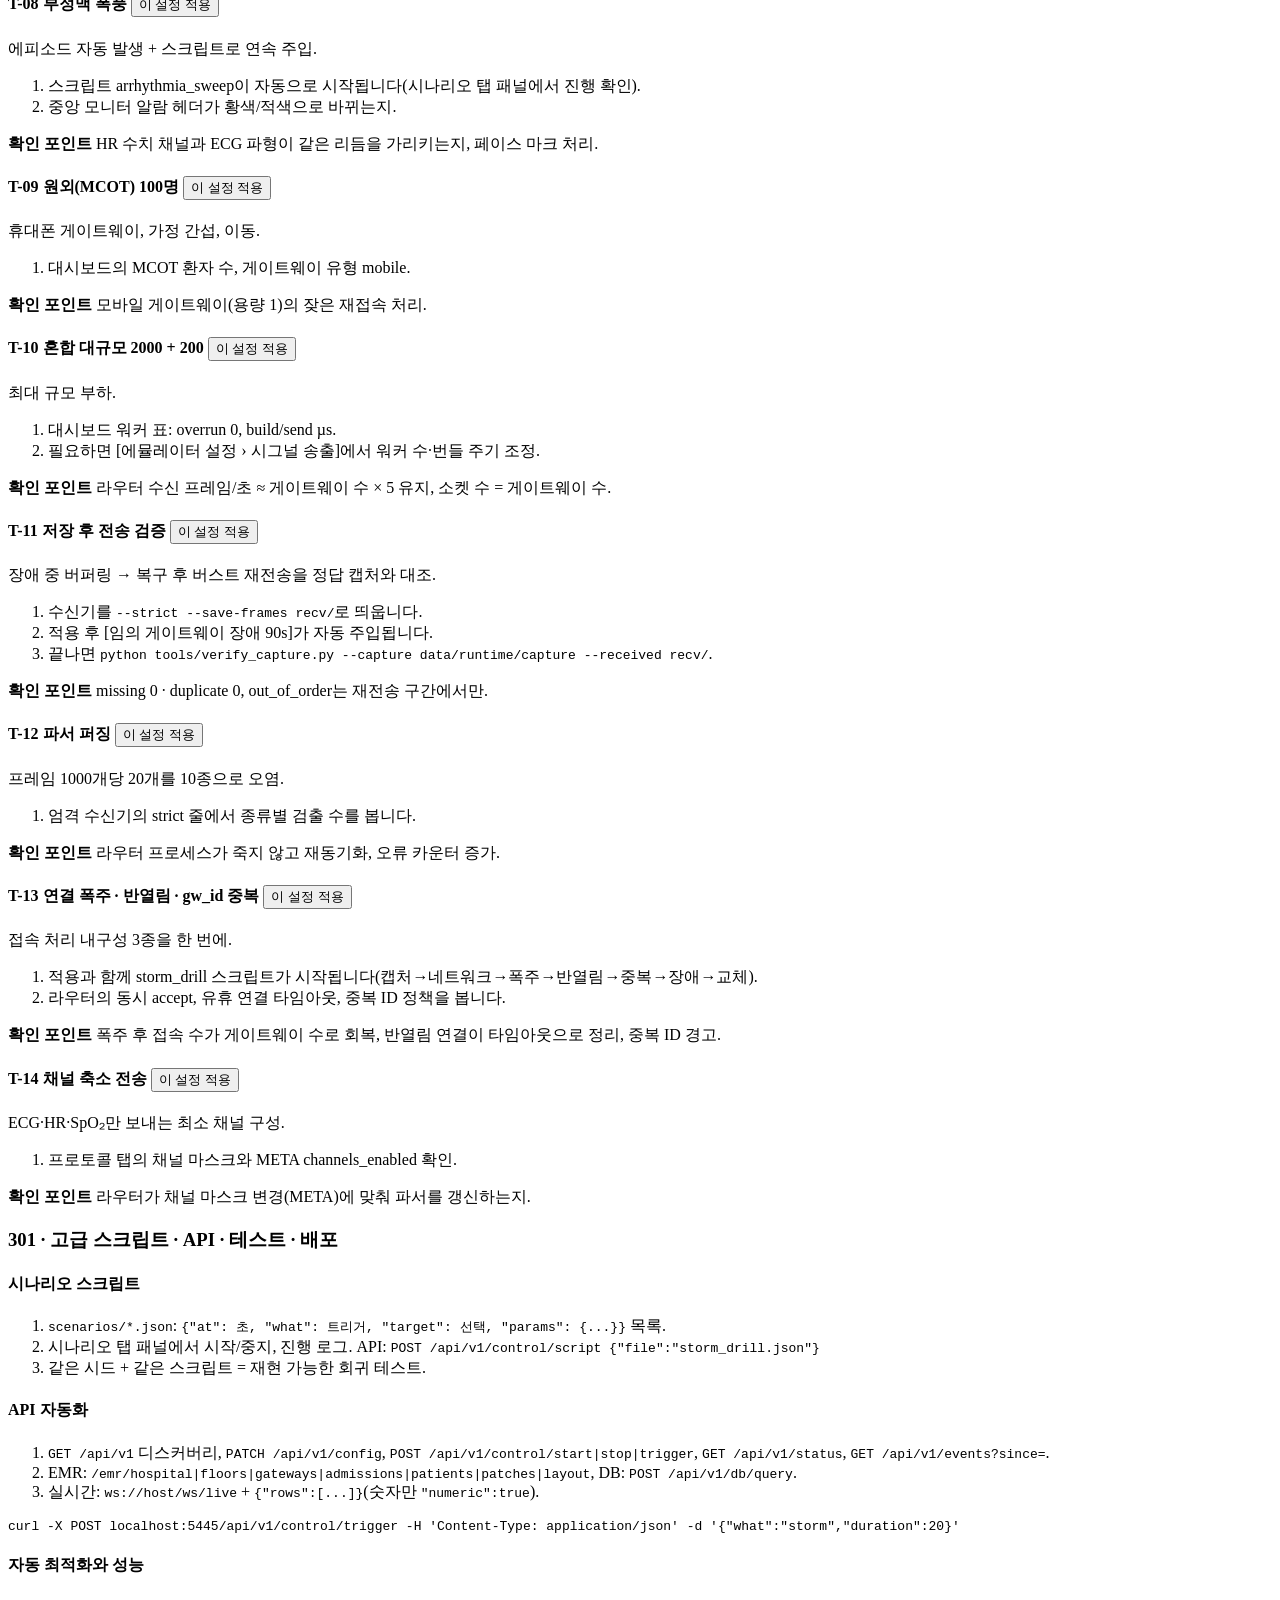
==== commit f1771dcb: "설정: 입원 환자 패치 착용 비율을 '입원 환자 수' 카드로 옮기고 착용·미착용 인원 표시 Co-Authored-By: Claude Opus 5.5 <noreply@anthropi" ====
--- a/emulator/web/static/index.html
+++ b/emulator/web/static/index.html
@@ -227,6 +227,8 @@
       <div class="field"><span>모니터링 환자 수 (입원)</span><div class="rv"><input type="range" id="g_active" min="0" max="5000" step="1"><output id="g_active_o"></output></div></div>
       <div class="presets" id="activePresets"></div>
       <div class="help">[적용]을 누르면 반영됩니다(병상 수 이하). 병상 수 · 도면 · 시드 등은 [에뮬레이터 설정 › 메디컬 월드 생성]에서 바꾸고 재구성합니다.</div>
+      <div class="field" style="margin-top:10px"><span>입원 환자 패치 착용 비율 (%) <span class="sub" id="p_wr_n"></span></span><div class="rv"><input type="range" id="p_wr" min="0" max="100" step="5"><output id="p_wr_o"></output></div></div>
+      <div class="help">미착용 환자는 신호를 보내지 않고 위치를 알 수 없어 자기 병상에 고정됩니다(EMR에는 그대로 재원). [적용]하면 그 비율이 되도록 무작위 환자에게 패치를 붙이거나 뗍니다. 원외 MCOT는 항상 착용입니다.</div>
     </div></div>
     <div class="card" data-card="site"><h3><span class="grip" data-nofold title="드래그해서 카드 위치 변경">⠿</span><button class="fold" data-fold="scnb-site" aria-expanded="true">▾</button>장소 시나리오</h3><div class="scnb" id="scnb-site">
       <div class="site-view" id="siteView"></div>
@@ -298,8 +300,6 @@
     </div></div>
     <div class="card" data-card="patch"><h3><span class="grip" data-nofold title="드래그해서 카드 위치 변경">⠿</span><button class="fold" data-fold="scnb-patch" aria-expanded="true">▾</button>패치 (웨어러블 BLE)</h3><div class="scnb" id="scnb-patch">
       <div class="row"><div class="field"><span>패치 배터리 수명 (일)</span><input type="number" id="p_days" min="0.01" max="30" step="0.5"></div><div class="field"><span>최대 착용 (일)</span><input type="number" id="p_wear" min="0" max="30" step="0.5" title="착용 기간이 이 일수를 넘으면 새 번호의 패치로 교체 (0 = 제한 없음)"></div><div class="field"><span>교체 기준 (%)</span><input type="number" id="p_rep" min="0" max="50"></div></div>
-      <div class="field"><span>입원 환자 패치 착용 비율 (%)</span><div class="rv"><input type="range" id="p_wr" min="0" max="100" step="5"><output id="p_wr_o"></output></div></div>
-      <div class="help">미착용 환자는 신호를 보내지 않고 위치를 알 수 없어 자기 병상에 고정됩니다(EMR에는 그대로 재원). 값을 바꾸면 그 비율이 되도록 무작위 환자에게 패치를 붙이거나 뗍니다. 원외 MCOT는 항상 착용입니다.</div>
       <label class="chk" title="입원·MCOT 부착 때 위중도에 따라 모니터링 처방 일수를 정합니다 — 단기 3~5일, 중기 7일, 장기 14일(일부 연장). 처방이 끝나면 모니터링 종료·패치 반납, 빈자리는 새 환자가 채웁니다."><input type="checkbox" id="p_rx"> 모니터링 처방 기간 (위중도별 3~14일) 끝나면 종료·반납</label>
       <label class="chk" title="배터리 감소 시뮬레이션 (입원 시간에 따라 소모)"><input type="checkbox" id="p_dr"> 배터리 소모</label>
       <label class="chk sub-opt" title="배터리가 교체 기준 이하면 새 패치로 교체합니다. 끄면 방전된 패치는 전송을 멈춥니다."><input type="checkbox" id="p_repl"> 교체 기준 이하면 새 패치로 교체</label>
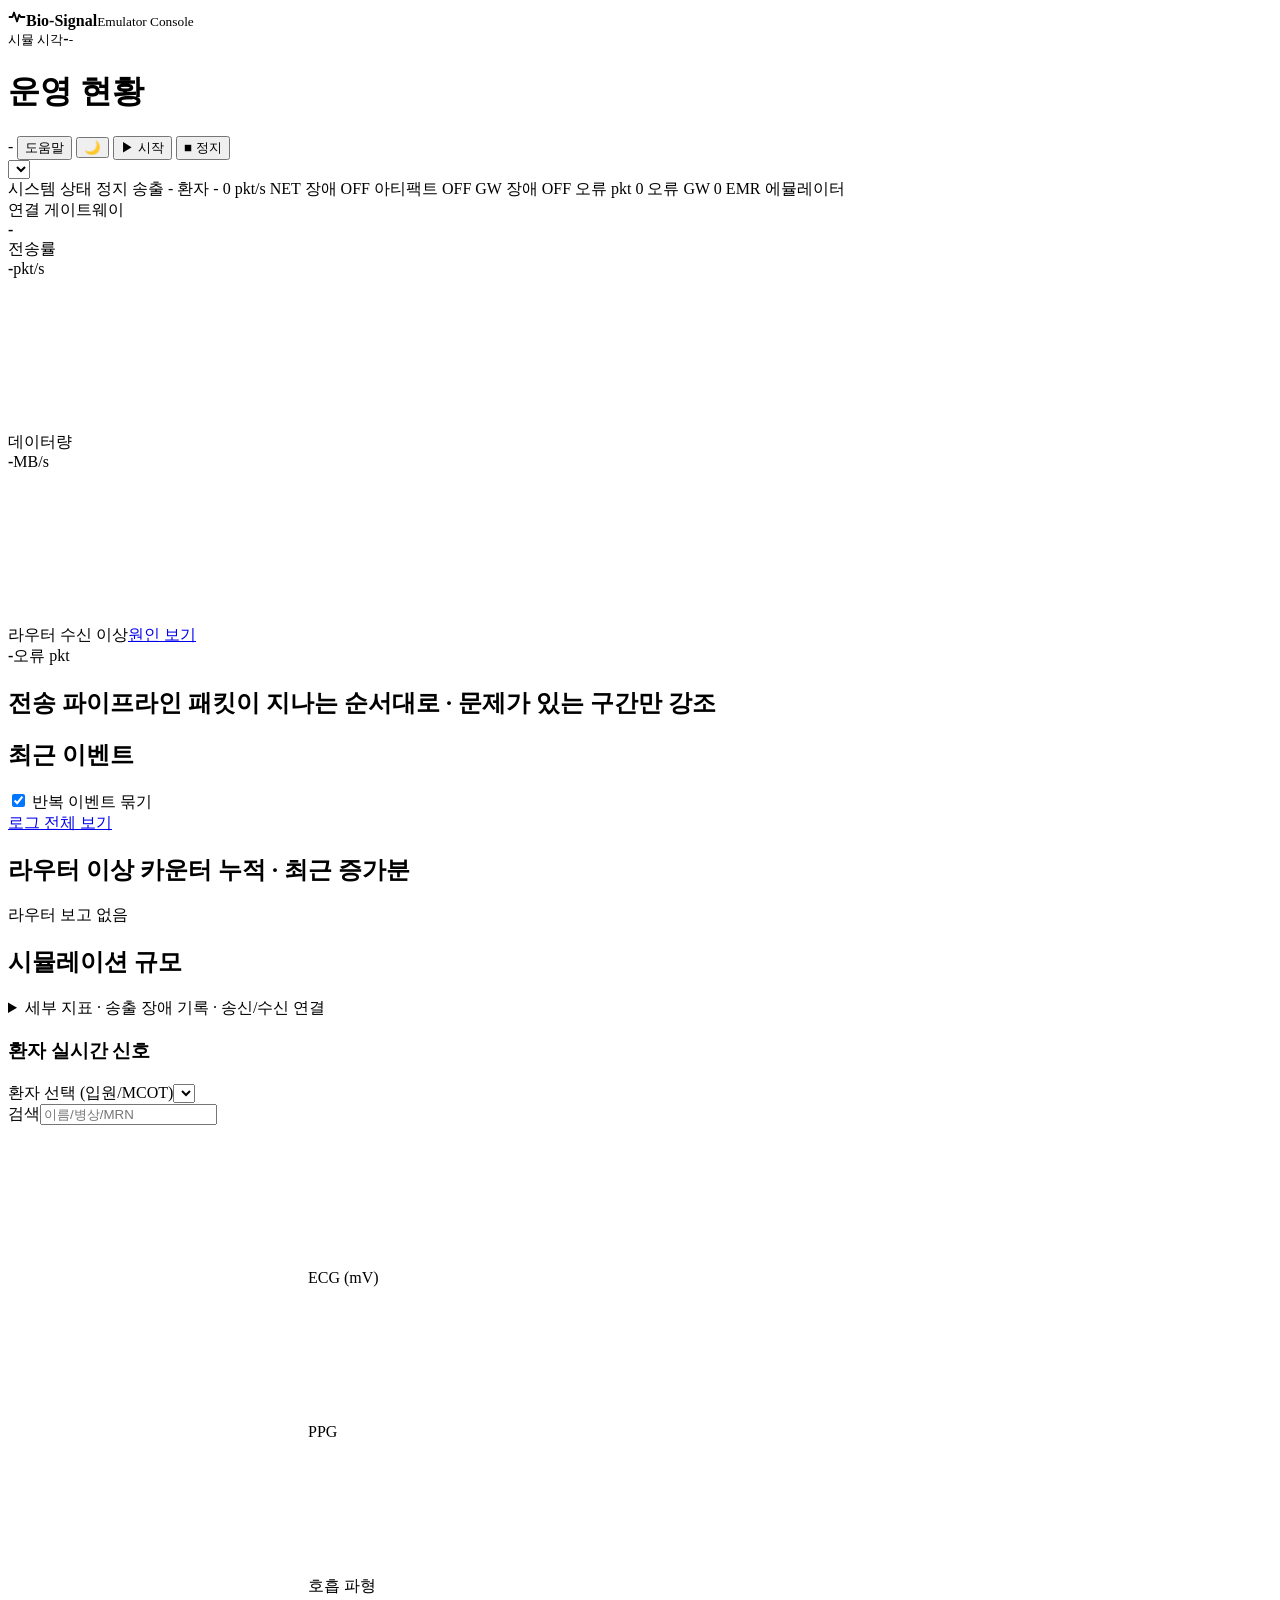
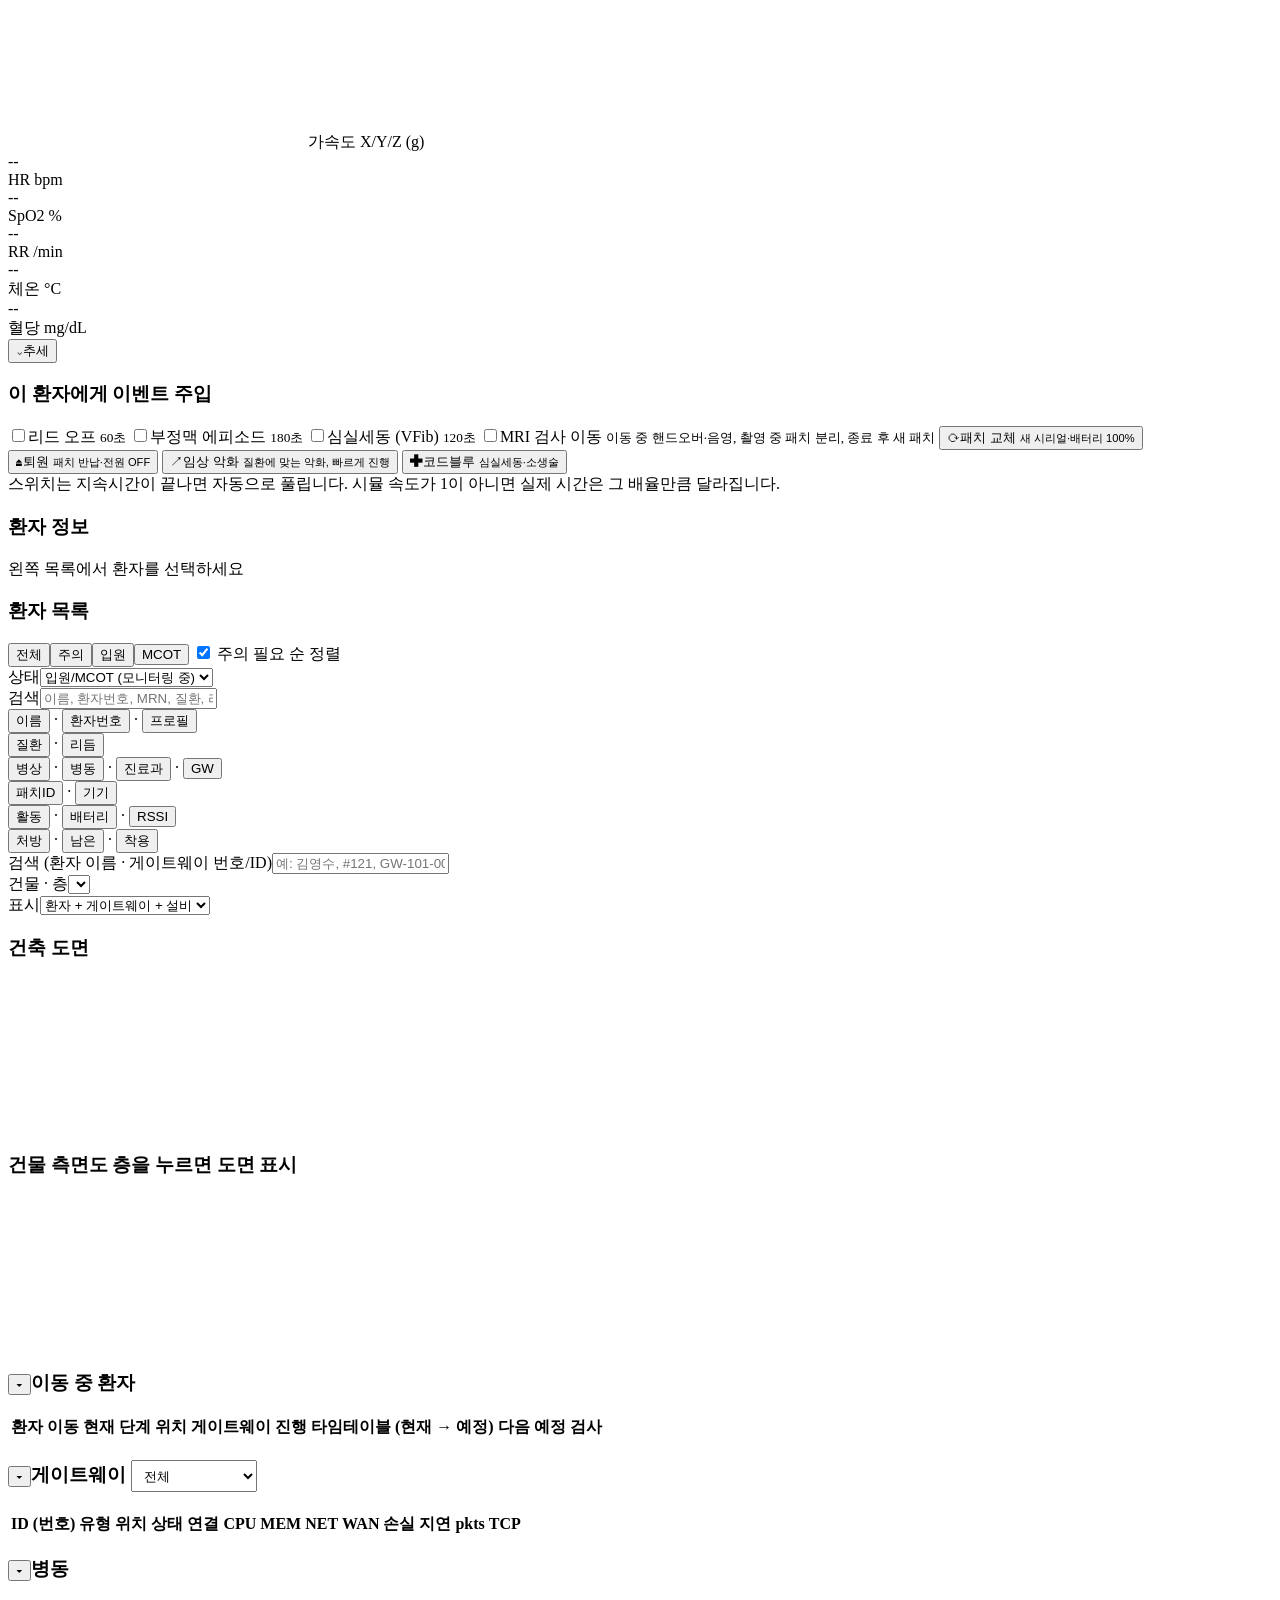
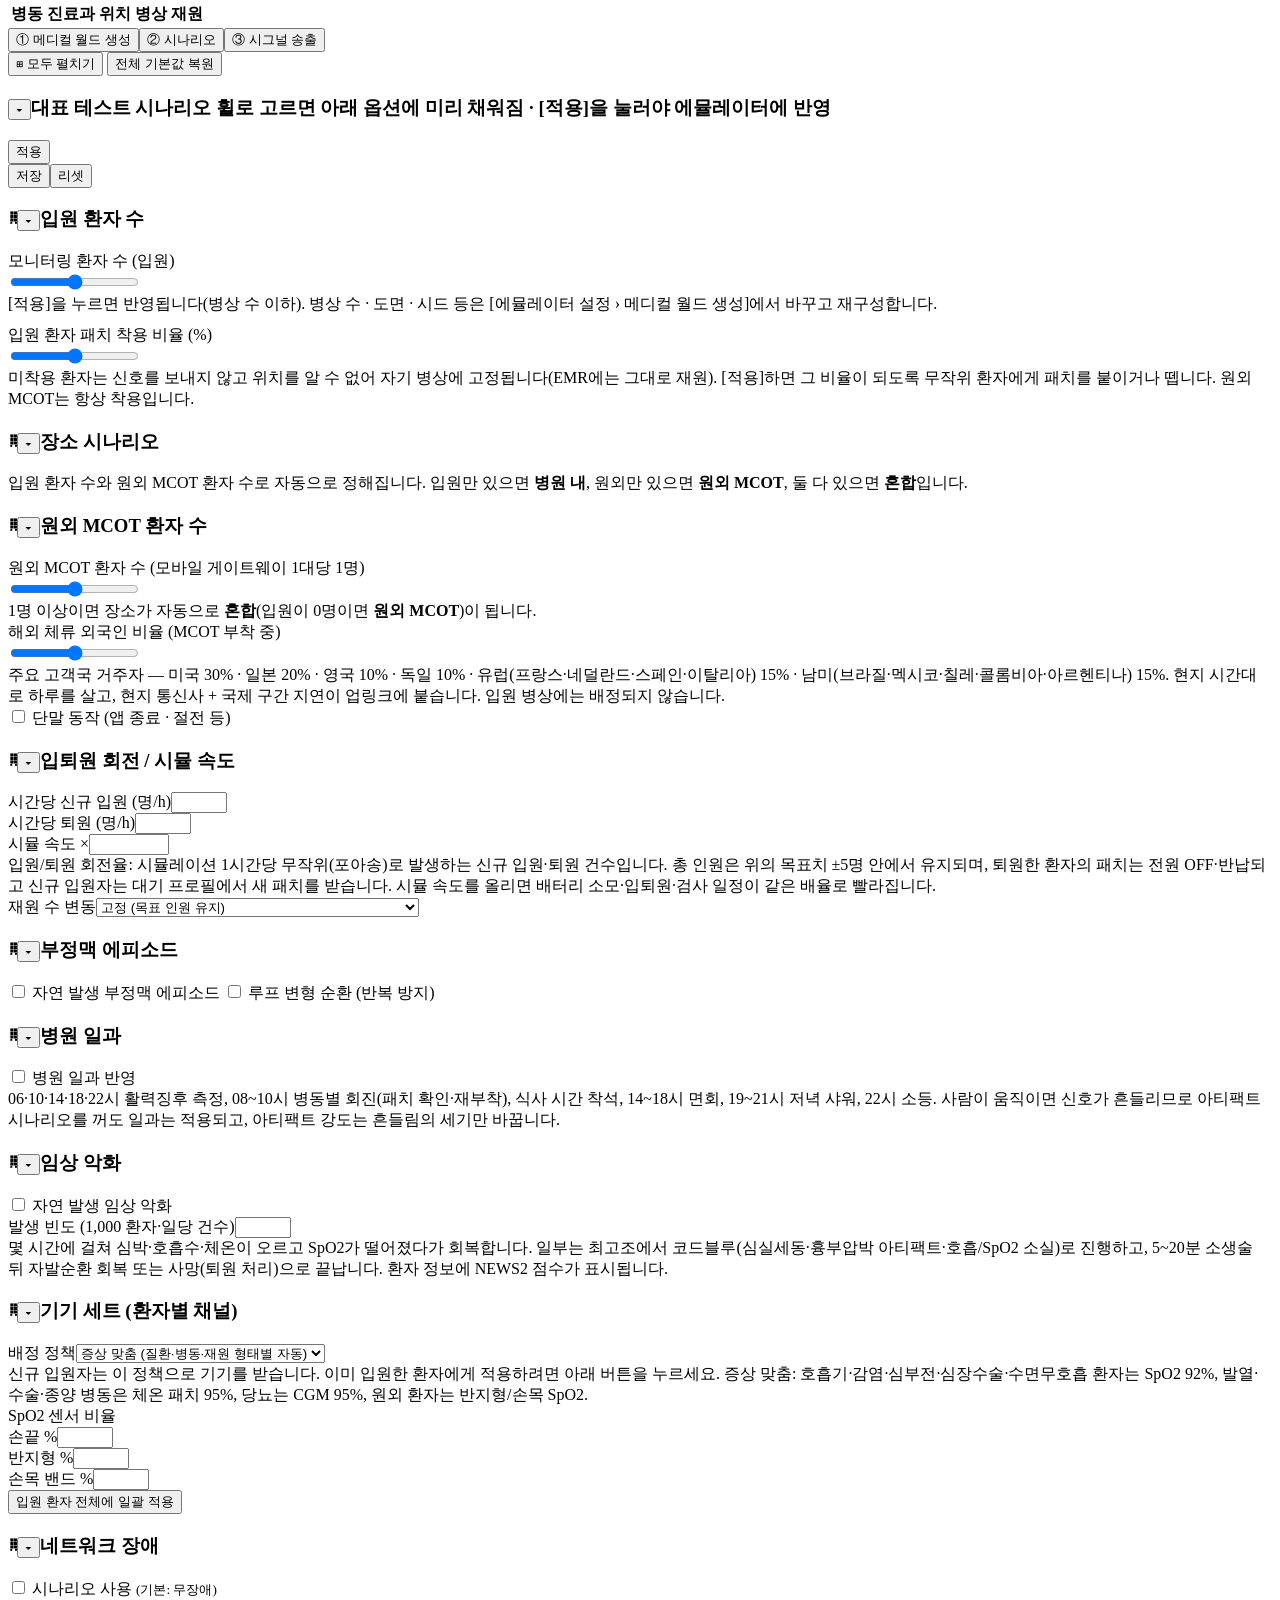
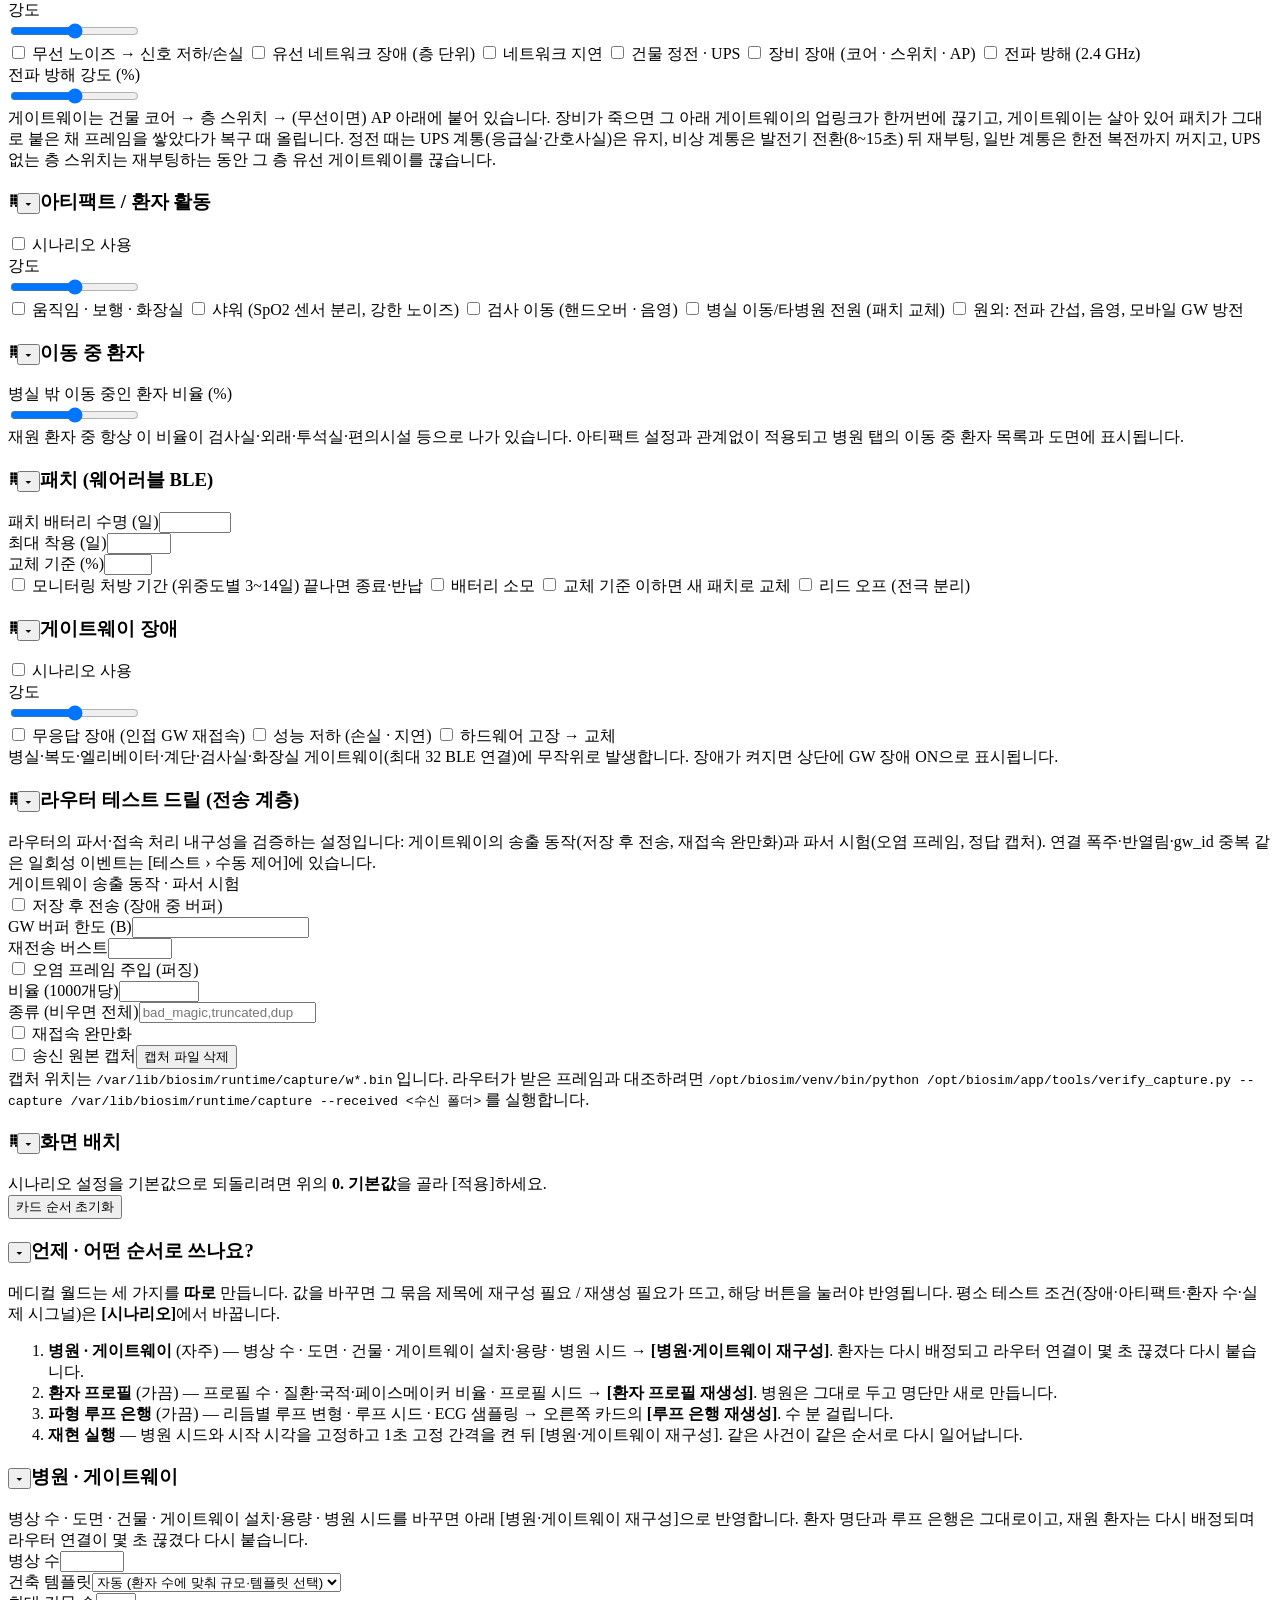
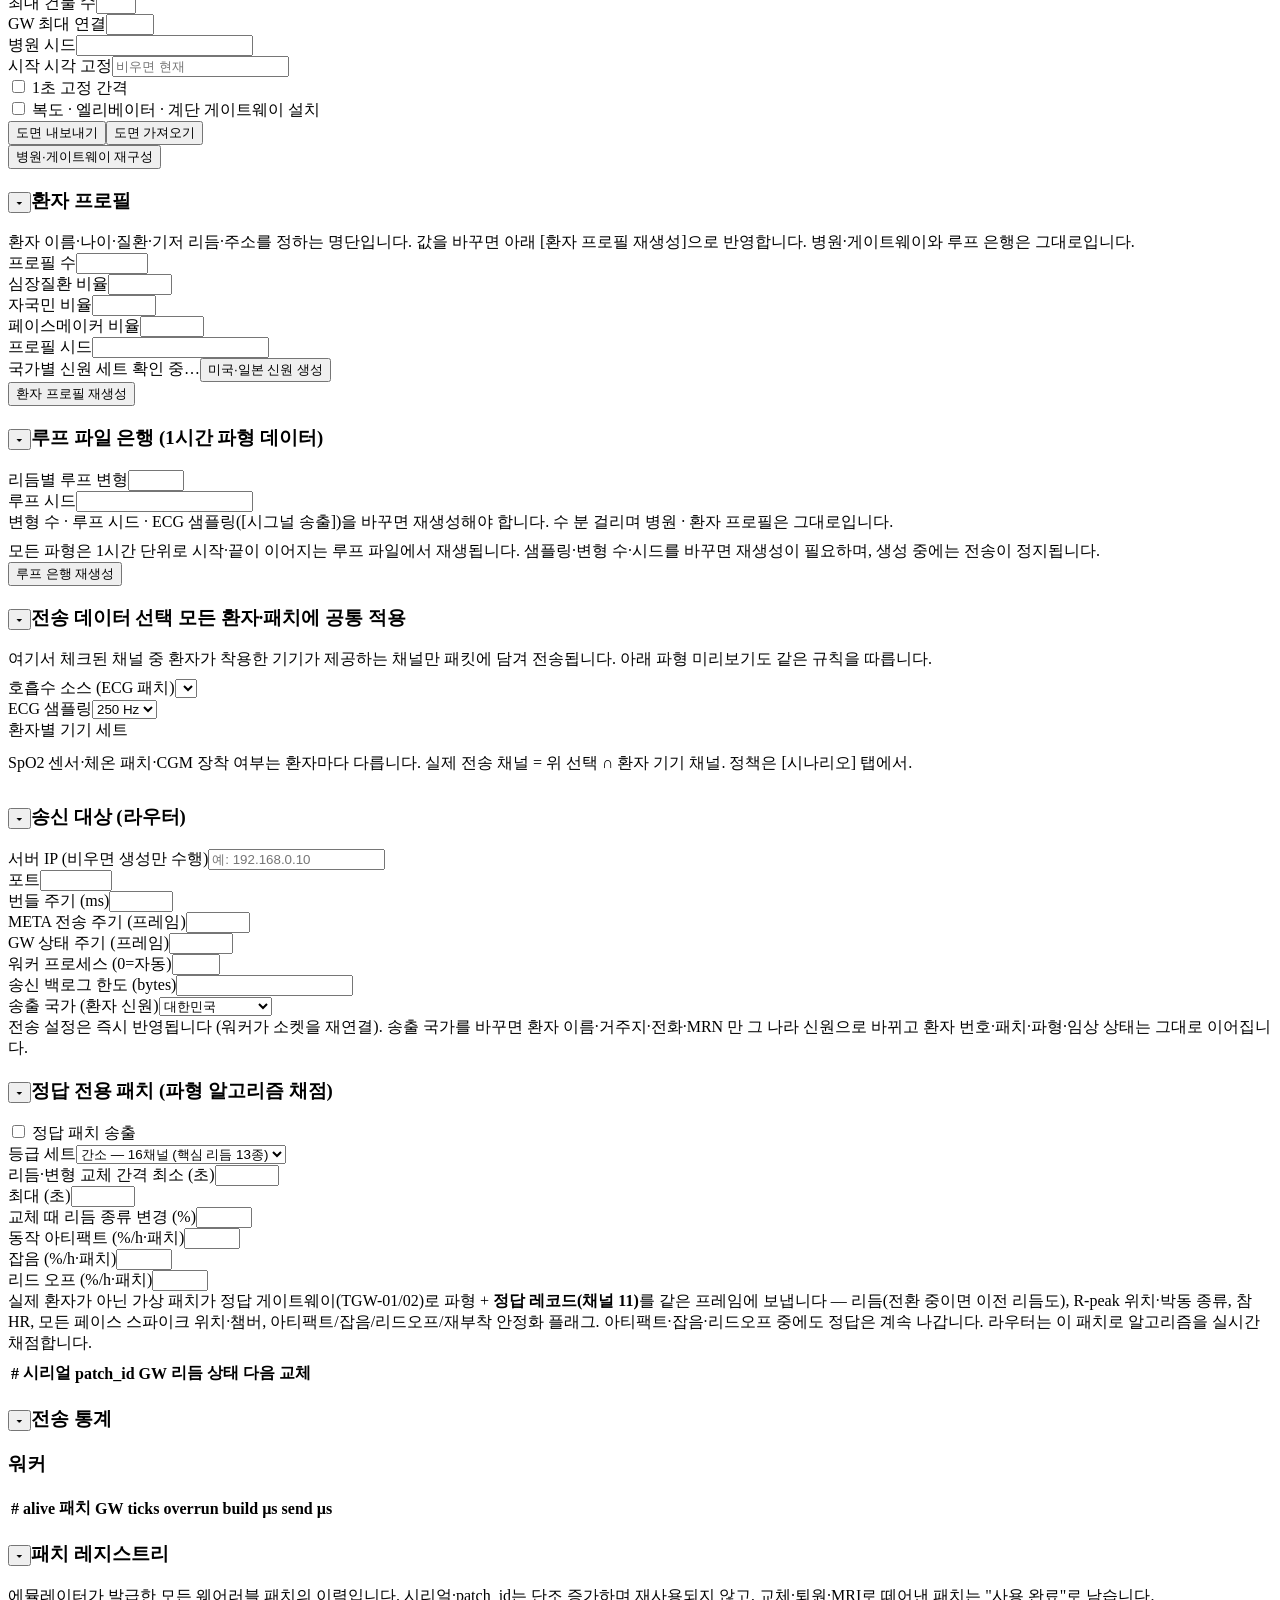
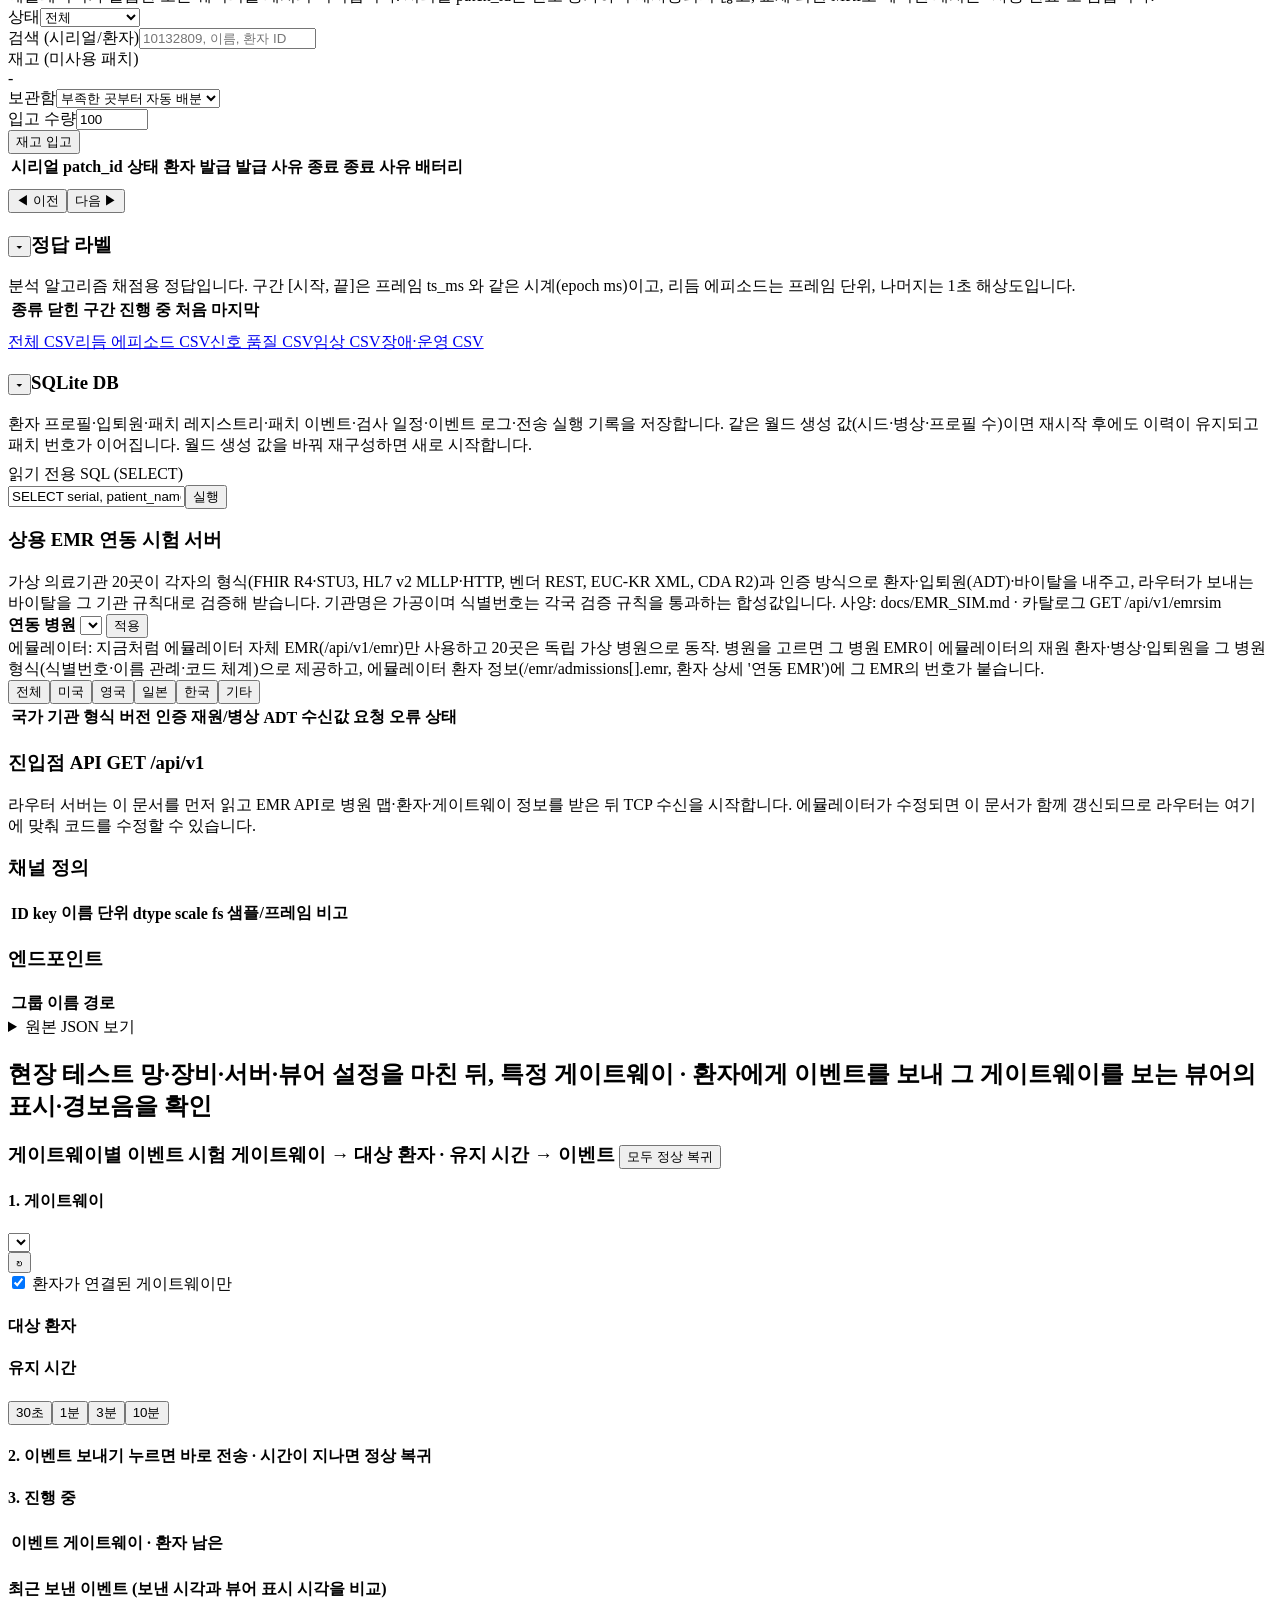
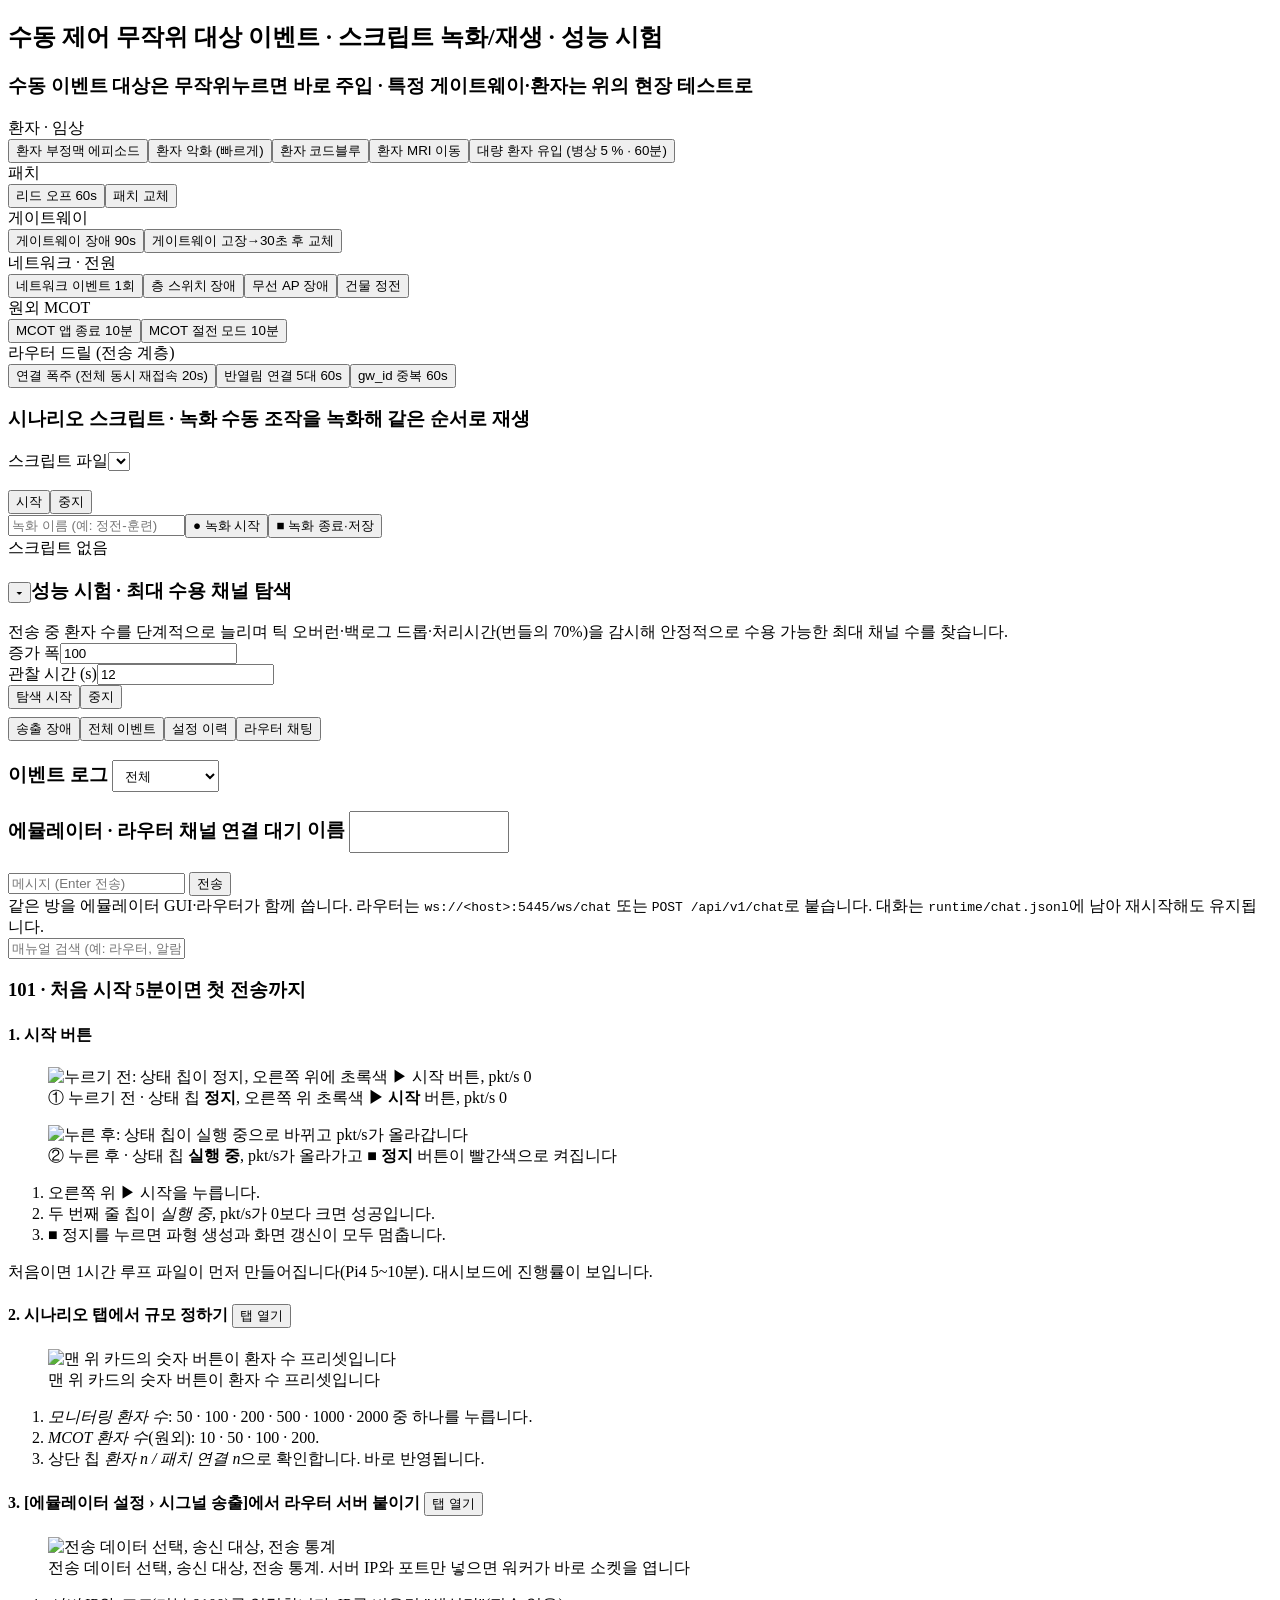
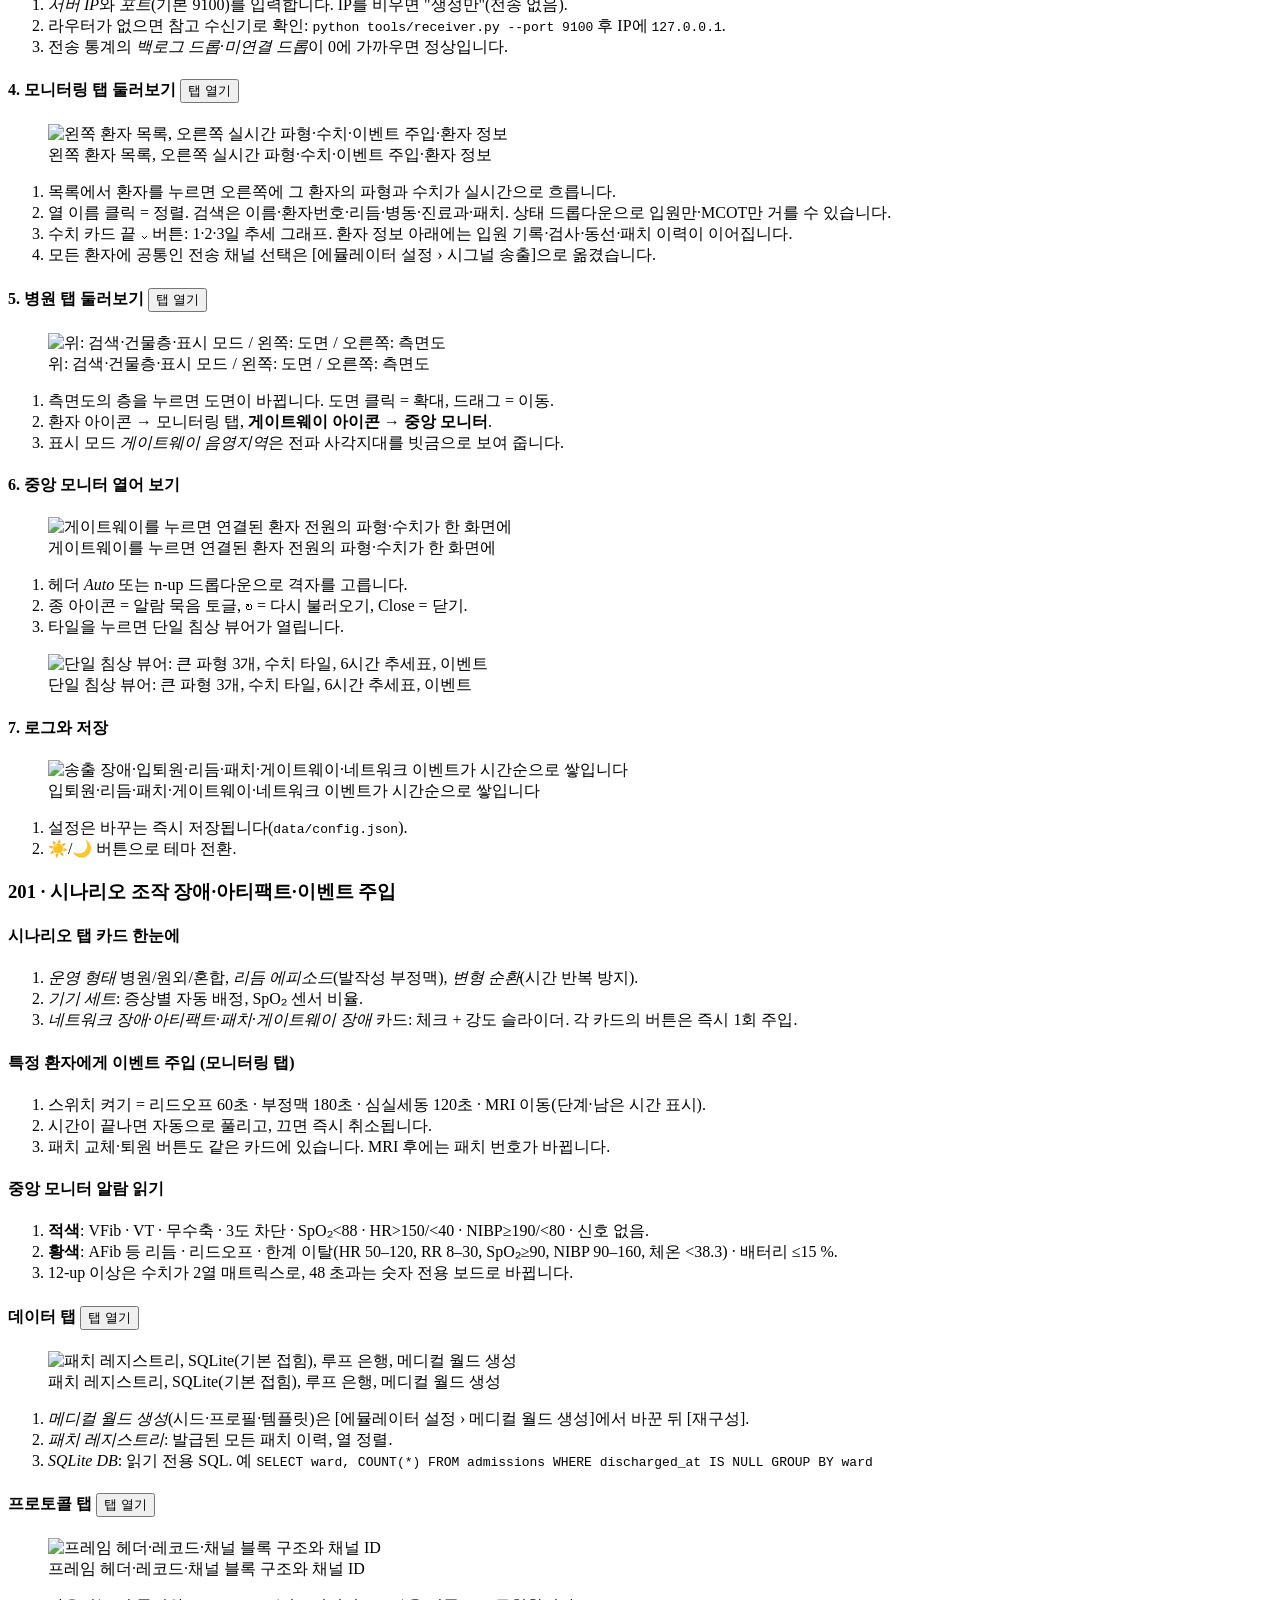
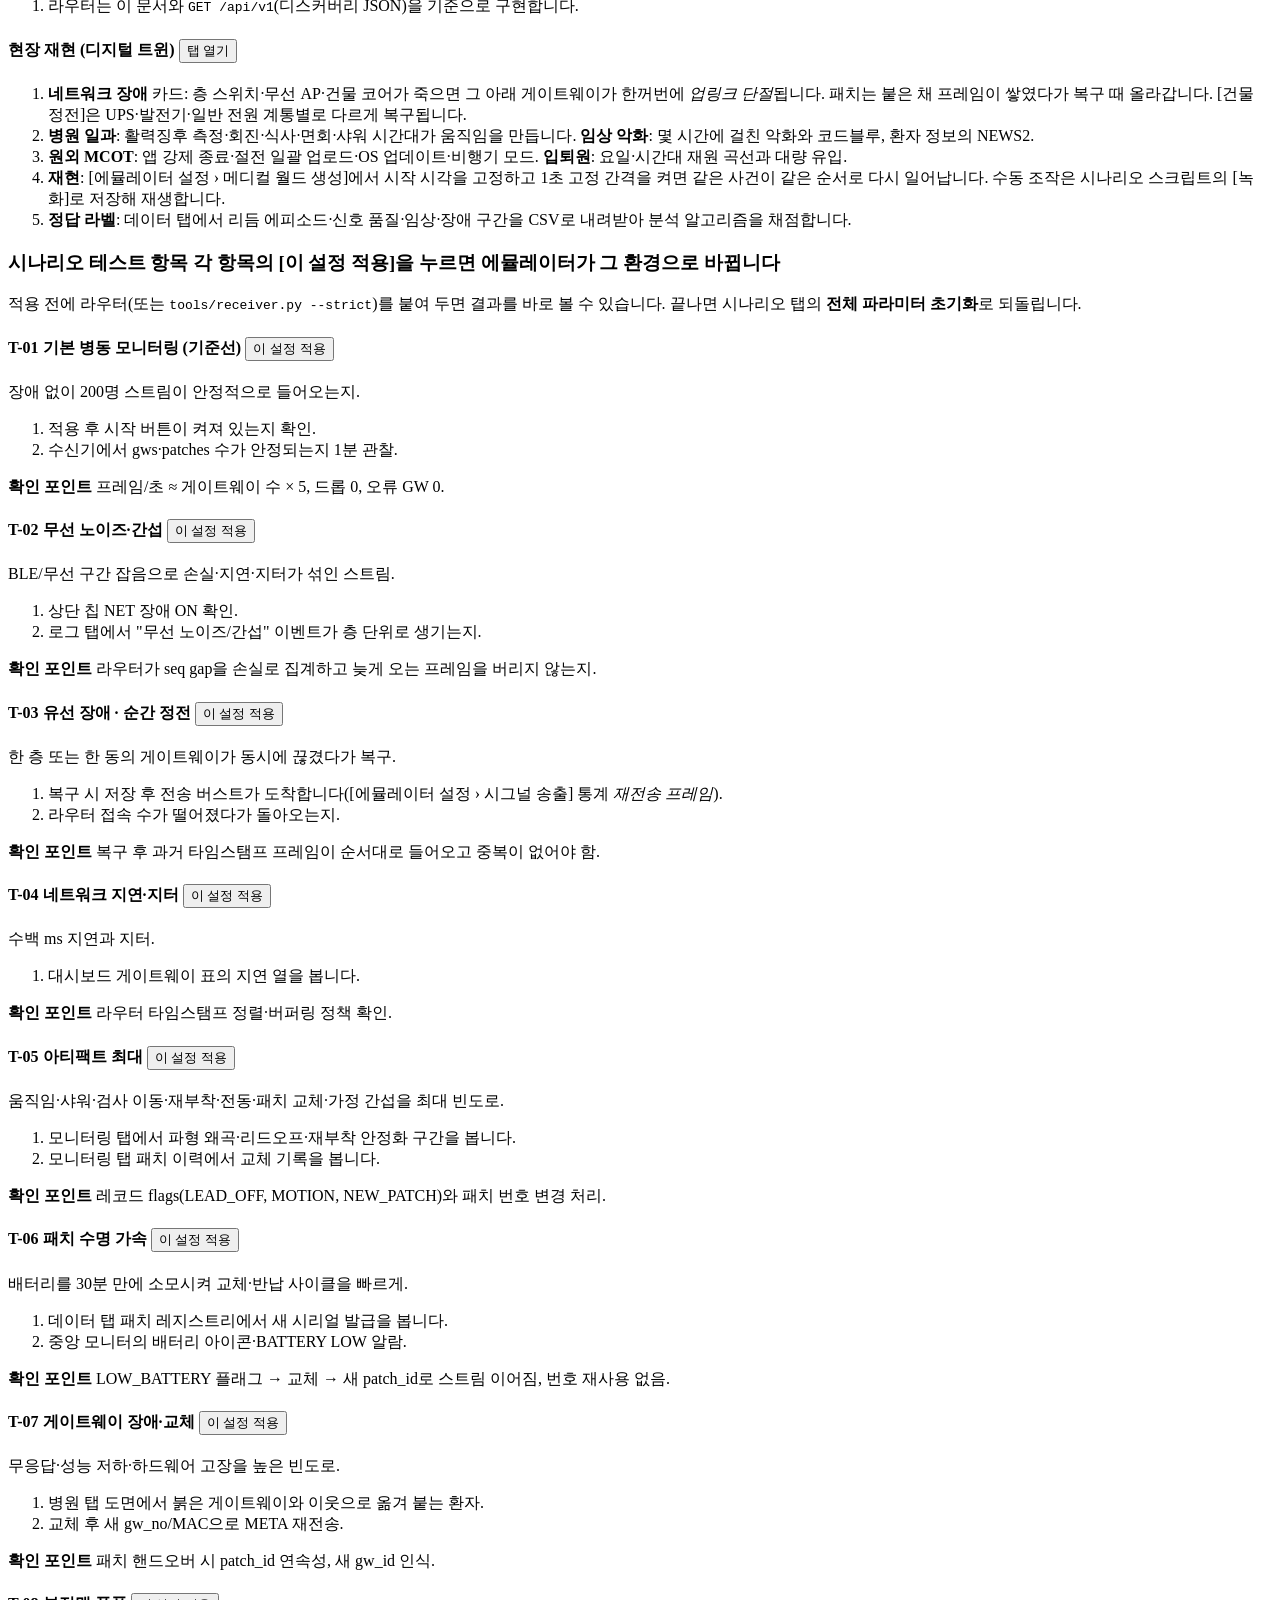
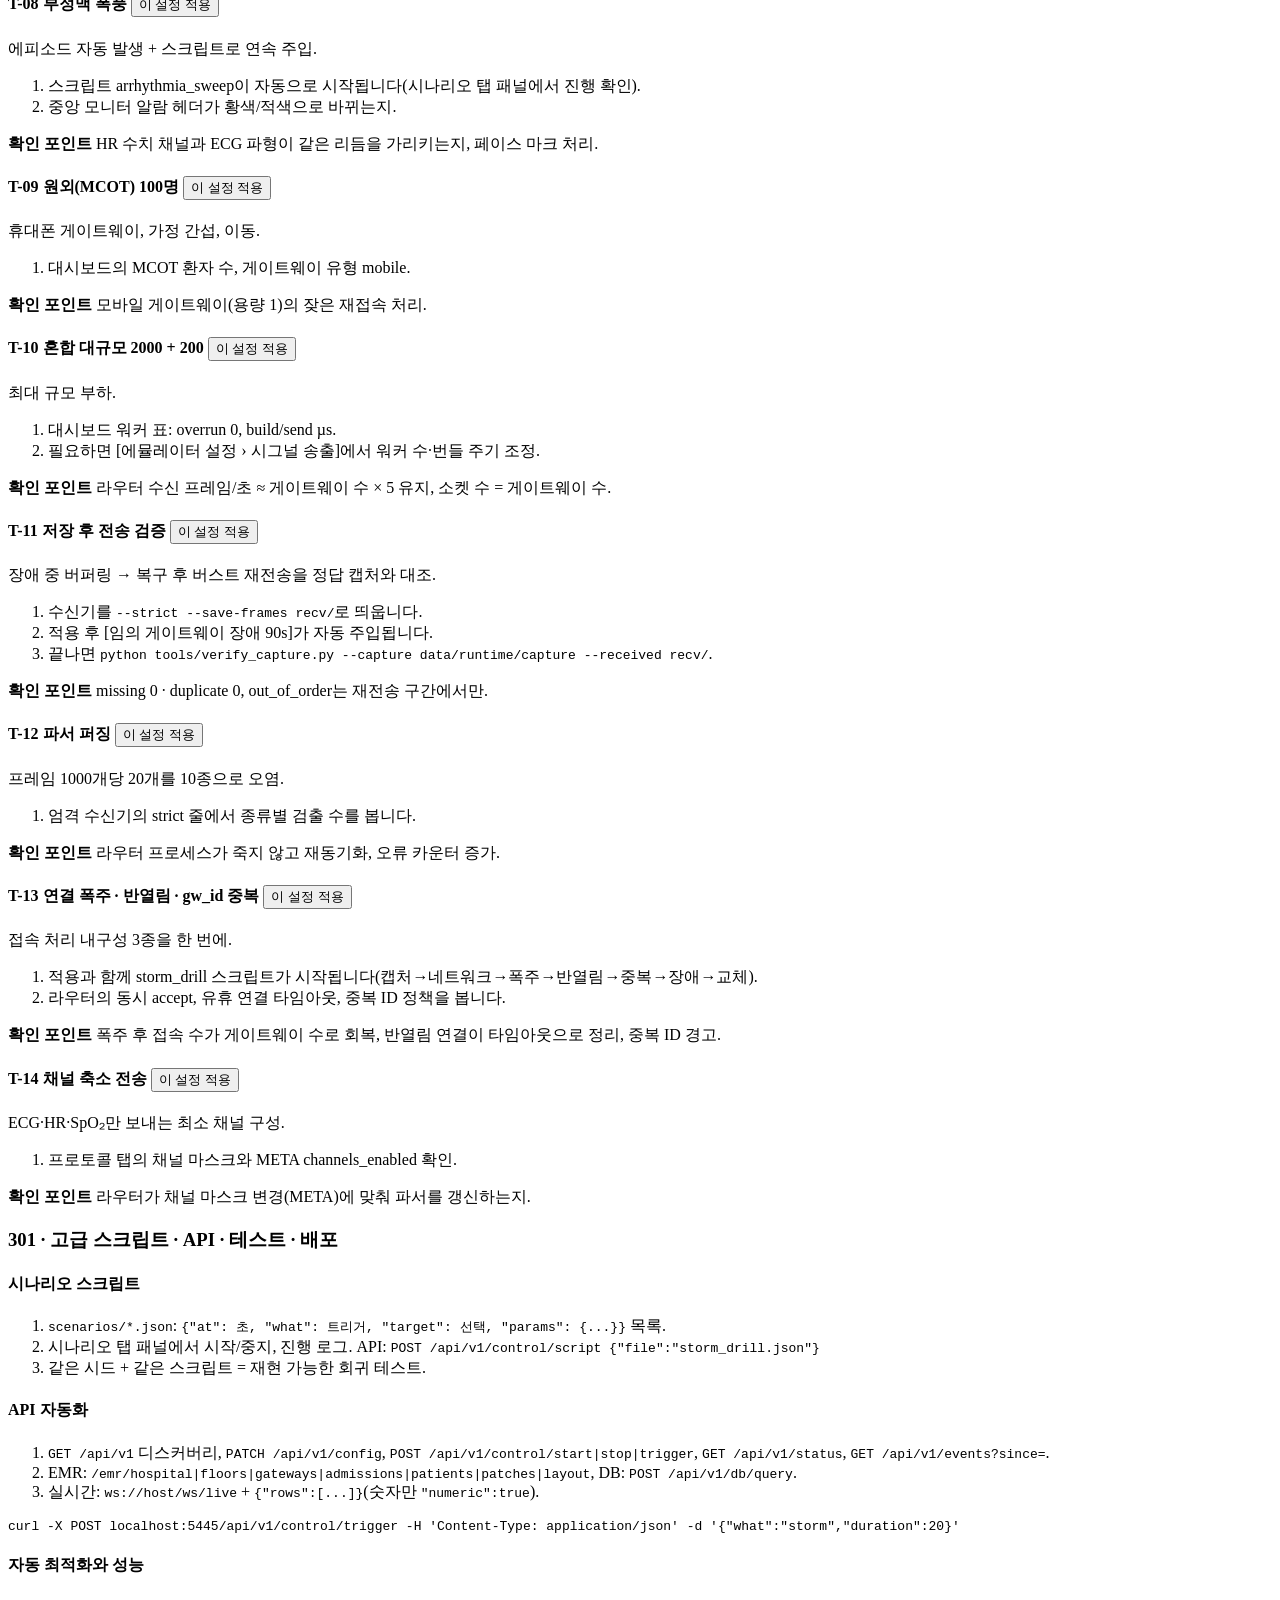
==== commit a2574782: "패치 번호를 숫자 8자리로: 시리얼 = patch_id (환자 패치 10,000,000+일련, 정답 패치 99000001~) - 새 발급·입고 번호는 8 자리 숫자, 시리얼 문자열" ====
--- a/emulator/web/static/index.html
+++ b/emulator/web/static/index.html
@@ -432,7 +432,7 @@
     <div class="dcol">
       <div class="card"><h3><button class="fold" data-fold="regBody" aria-expanded="true">▾</button>패치 레지스트리 <span class="right" id="regCount"></span></h3><div id="regBody">
     <div class="help">에뮬레이터가 발급한 모든 웨어러블 패치의 이력입니다. 시리얼·patch_id는 단조 증가하며 재사용되지 않고, 교체·퇴원·MRI로 떼어낸 패치는 "사용 완료"로 남습니다.</div>
-    <div class="row"><div class="field"><span>상태</span><select id="regStatus"><option value="all">전체</option><option value="active">사용 중</option><option value="stock">재고 (미사용)</option><option value="retired">사용 완료</option></select></div><div class="field" style="flex:2"><span>검색 (시리얼/환자)</span><input type="text" id="regQ" placeholder="BP-000123, 이름, 환자 ID"></div></div>
+    <div class="row"><div class="field"><span>상태</span><select id="regStatus"><option value="all">전체</option><option value="active">사용 중</option><option value="stock">재고 (미사용)</option><option value="retired">사용 완료</option></select></div><div class="field" style="flex:2"><span>검색 (시리얼/환자)</span><input type="text" id="regQ" placeholder="10132809, 이름, 환자 ID"></div></div>
     <div class="row" id="stockRow" style="align-items:flex-end"><div class="field" style="flex:2"><span>재고 (미사용 패치)</span><div id="stockSum" class="sub">-</div></div><div class="field"><span>보관함</span><select id="stockWard"><option value="">부족한 곳부터 자동 배분</option></select></div><div class="field"><span>입고 수량</span><input type="number" id="stockCount" min="100" max="10000" step="100" value="100"></div><button id="stockAdd" title="새 로트로 입고합니다. 재고는 패치 착용 환자 수 이상으로 유지되며, 모자라면 100개 단위로 자동 입고됩니다.">재고 입고</button></div>
     <div class="tbl" style="max-height:45vh"><table id="regTable"><thead><tr><th data-key="serial">시리얼</th><th data-key="patch_id">patch_id</th><th data-key="status">상태</th><th data-key="patient_name">환자</th><th data-key="issued_at">발급</th><th data-key="issued_reason">발급 사유</th><th data-key="retired_at">종료</th><th data-key="retired_reason">종료 사유</th><th data-key="battery">배터리</th></tr></thead><tbody></tbody></table></div>
     <div class="row" style="margin-top:8px"><button id="regPrev" class="small">◀ 이전</button><button id="regNext" class="small">다음 ▶</button></div></div>
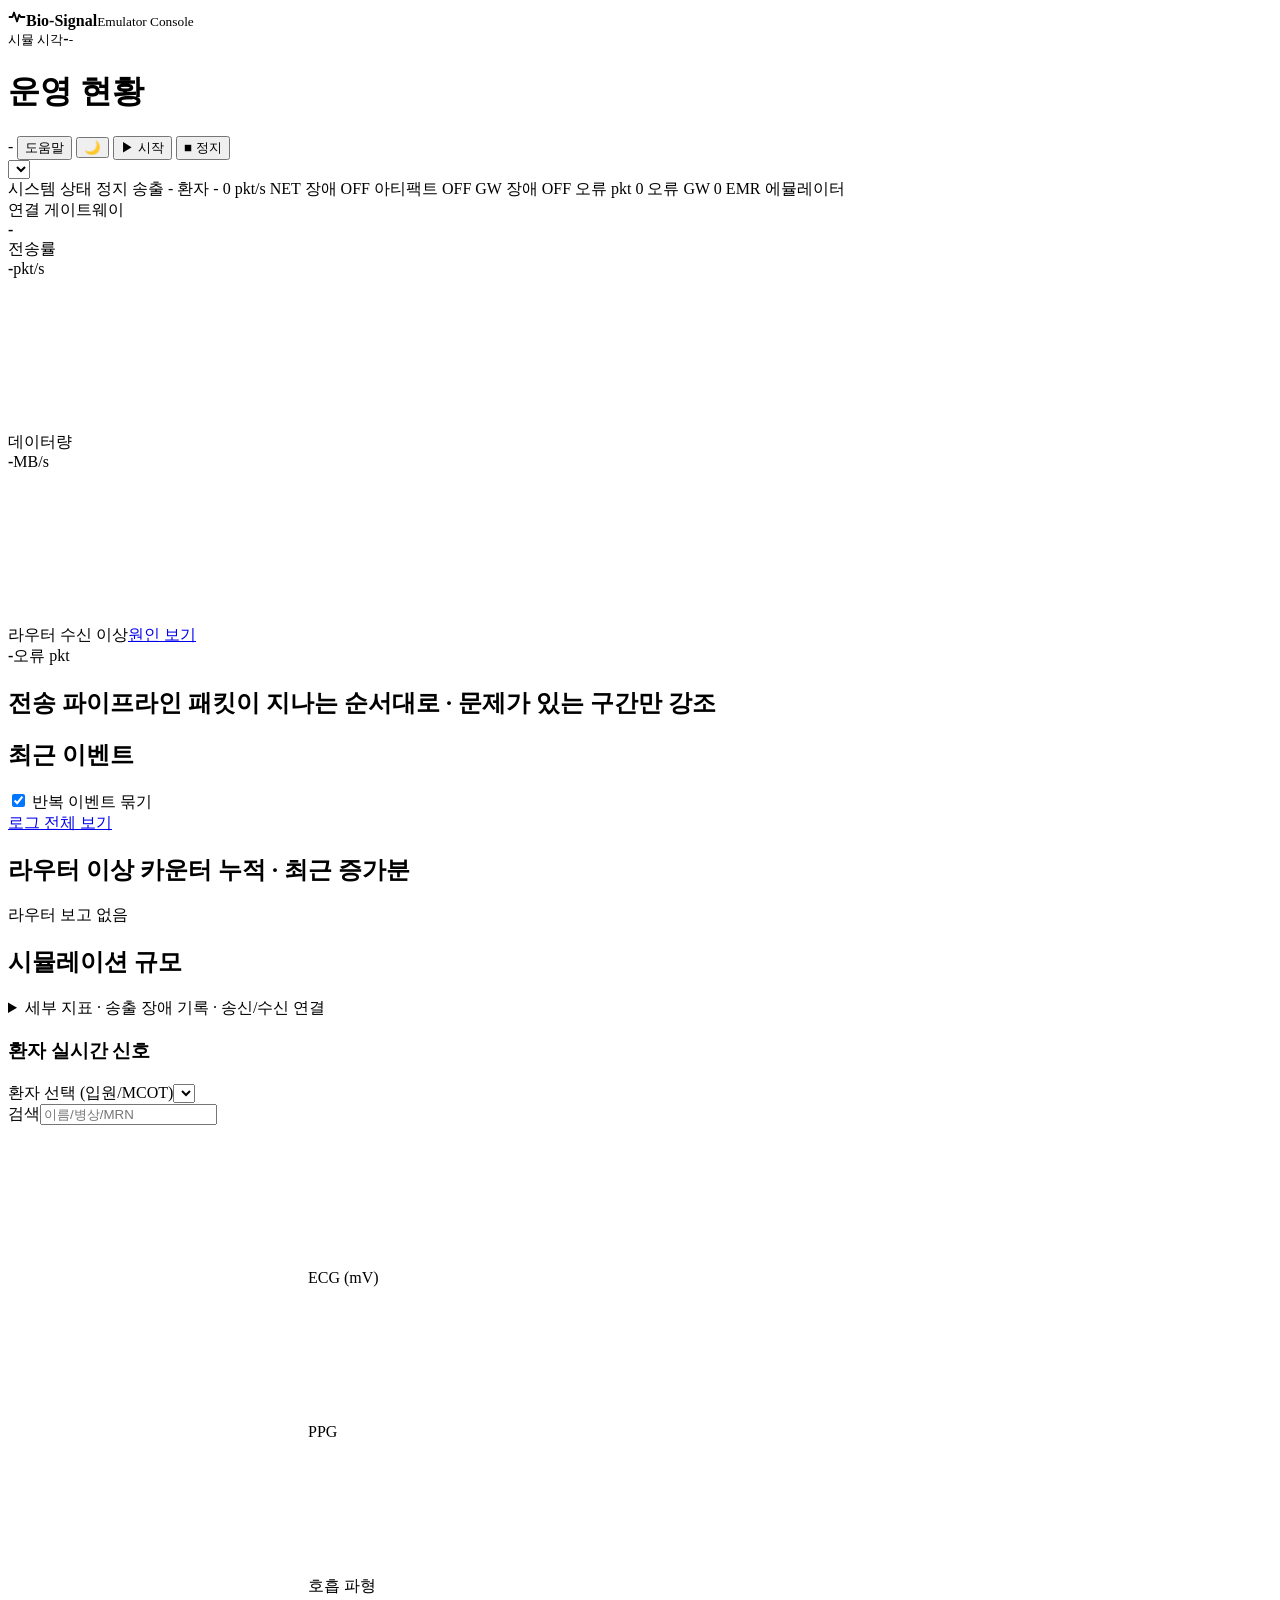
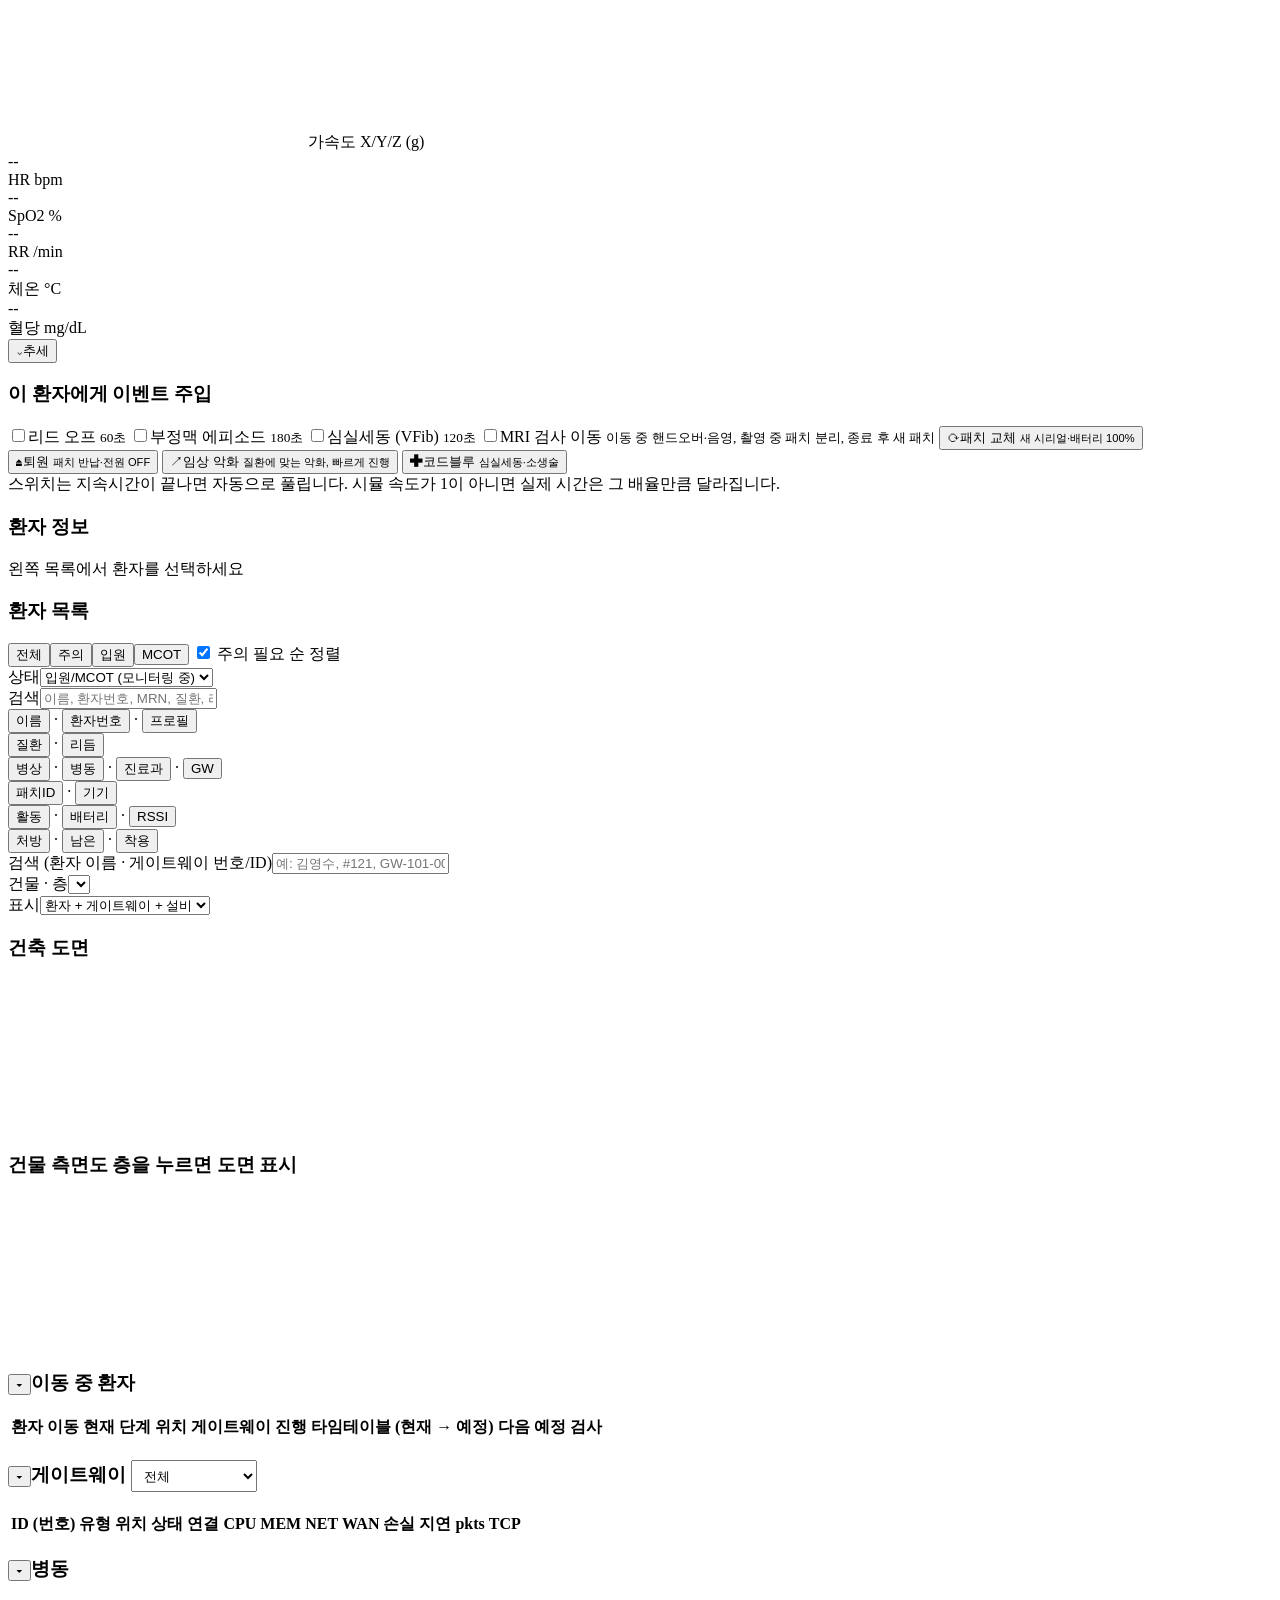
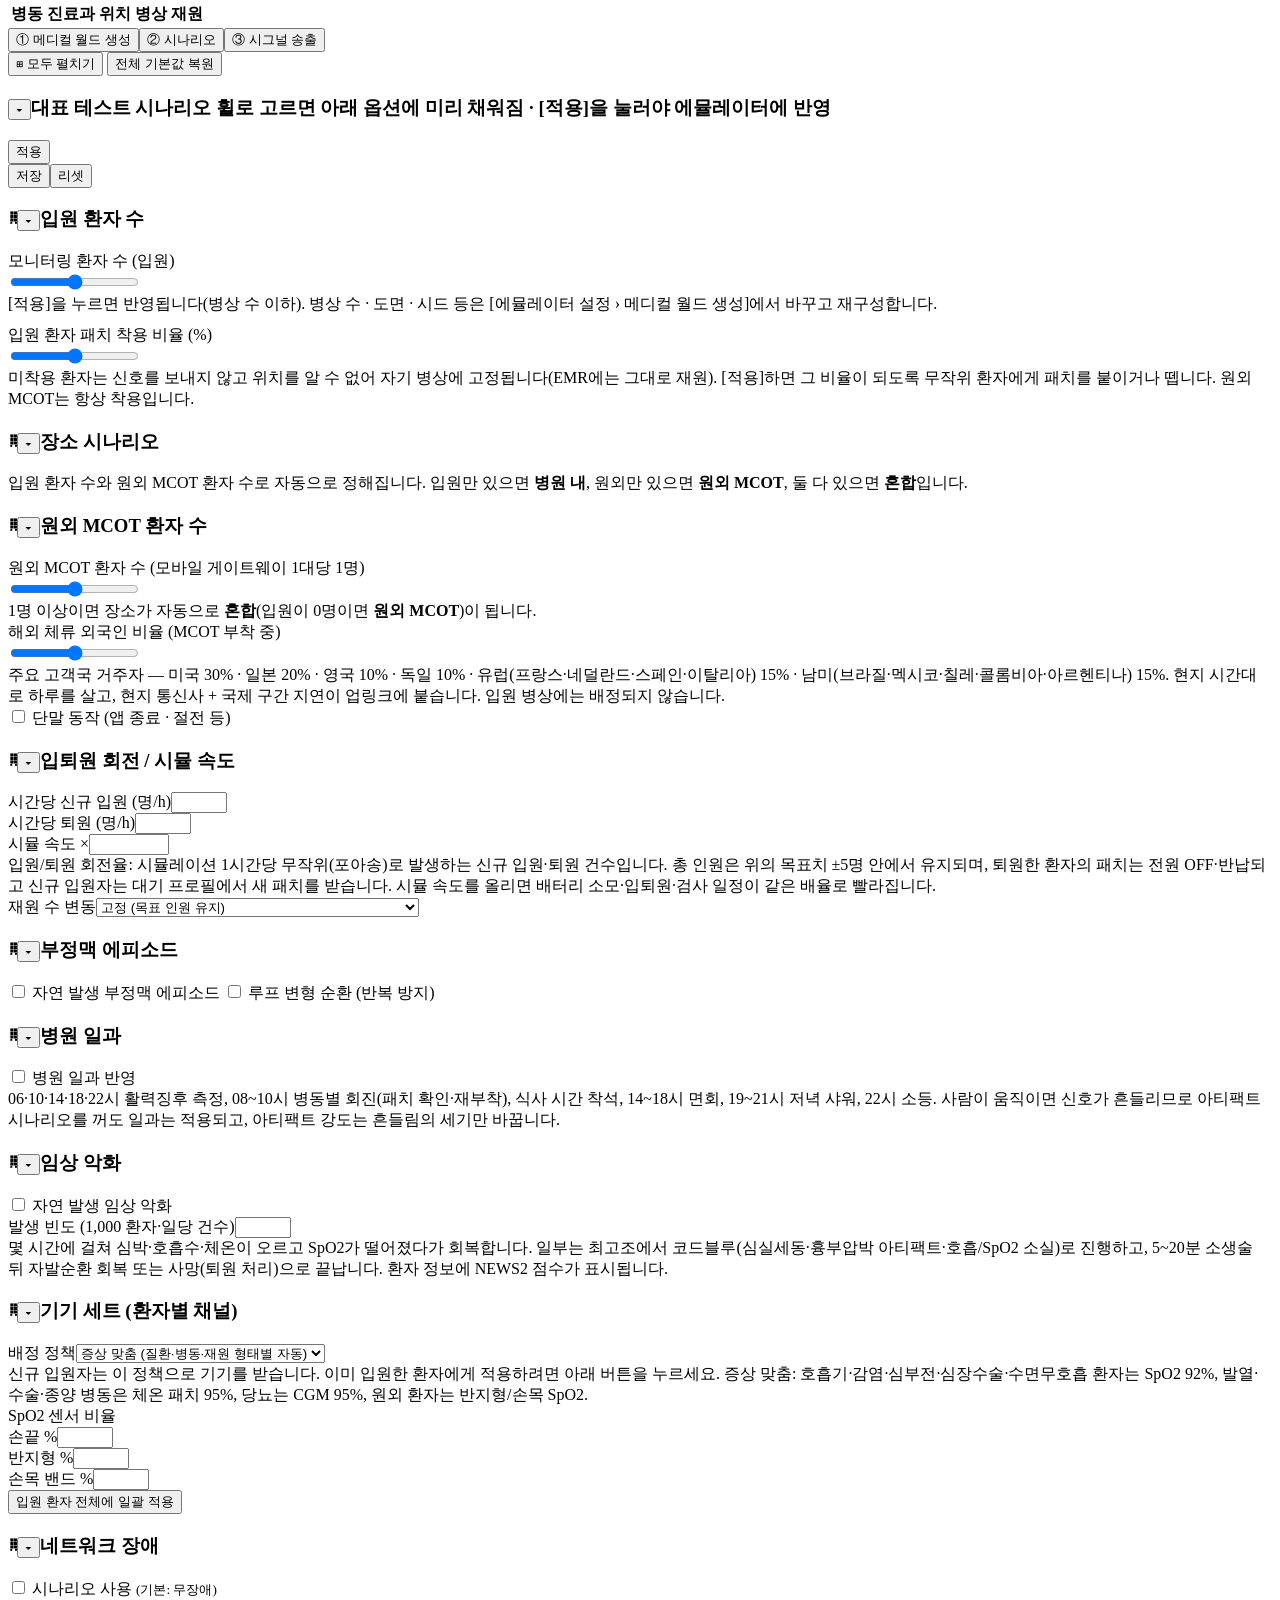
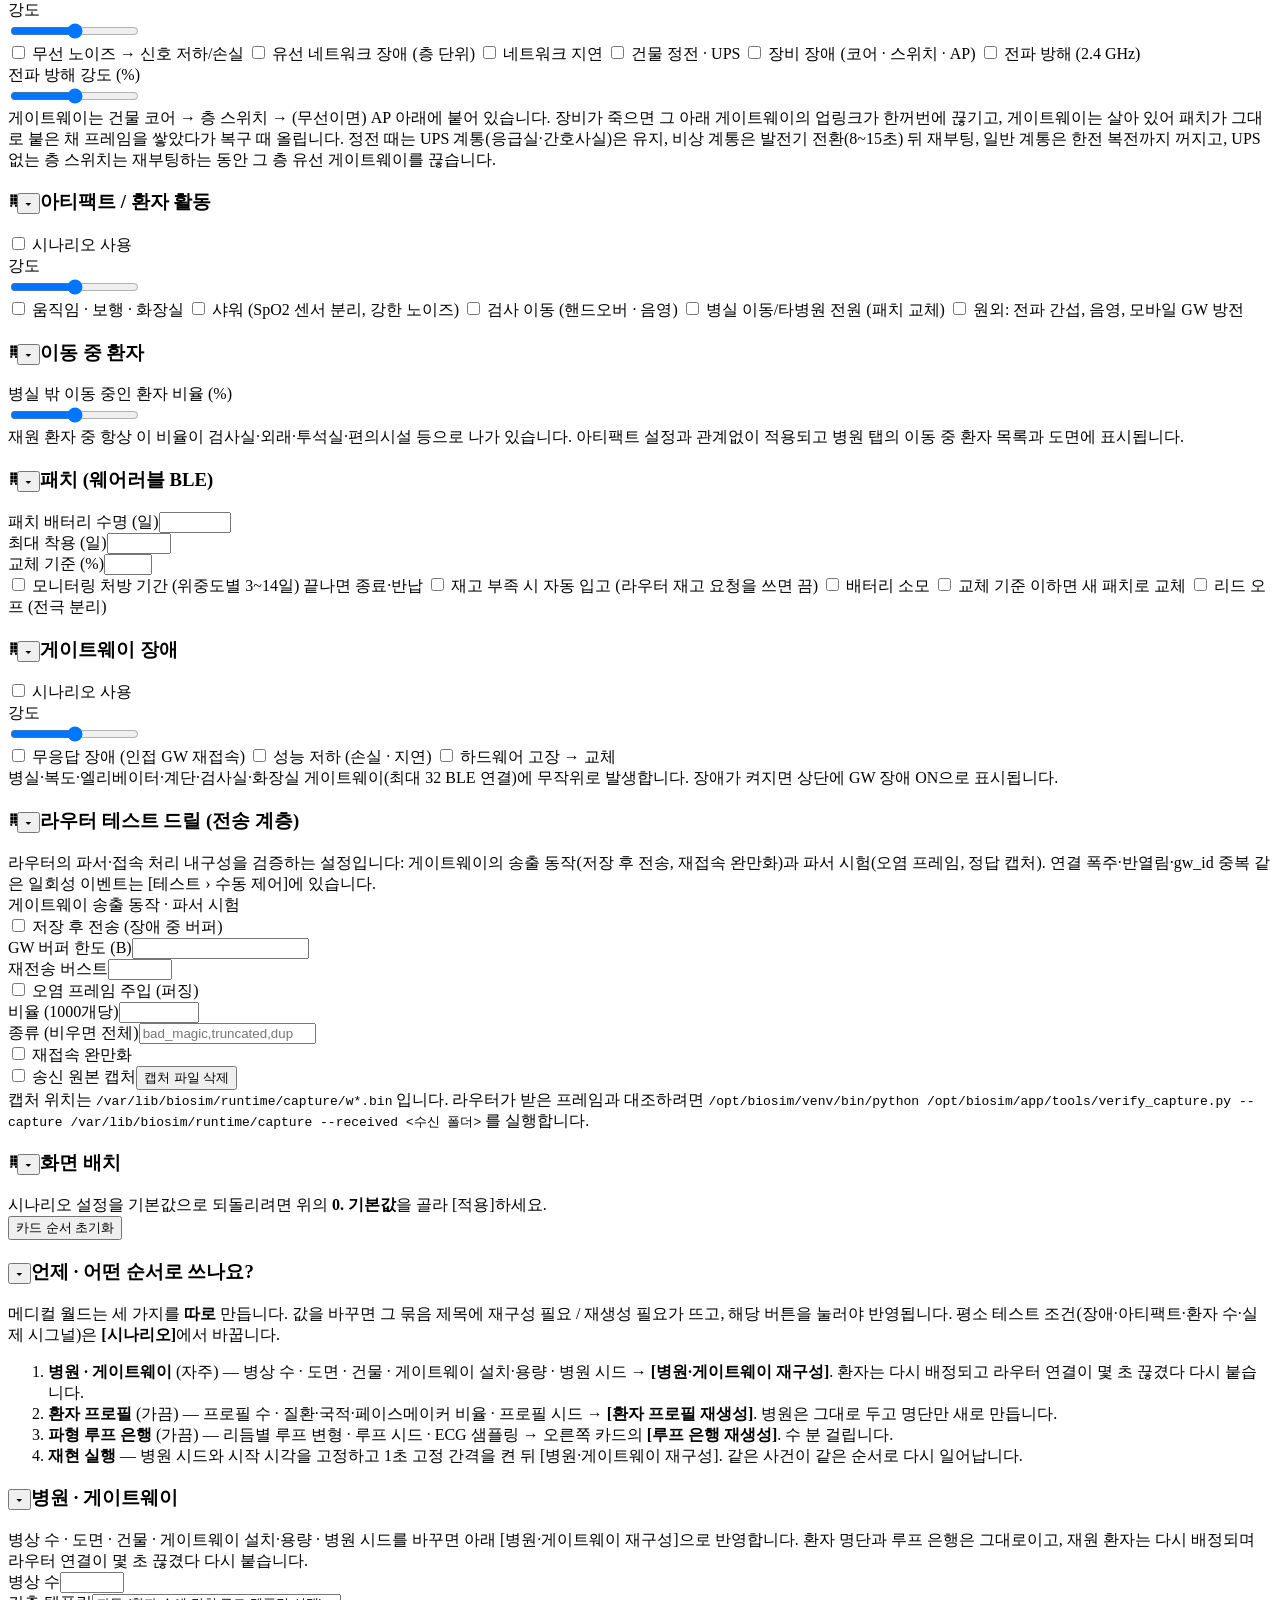
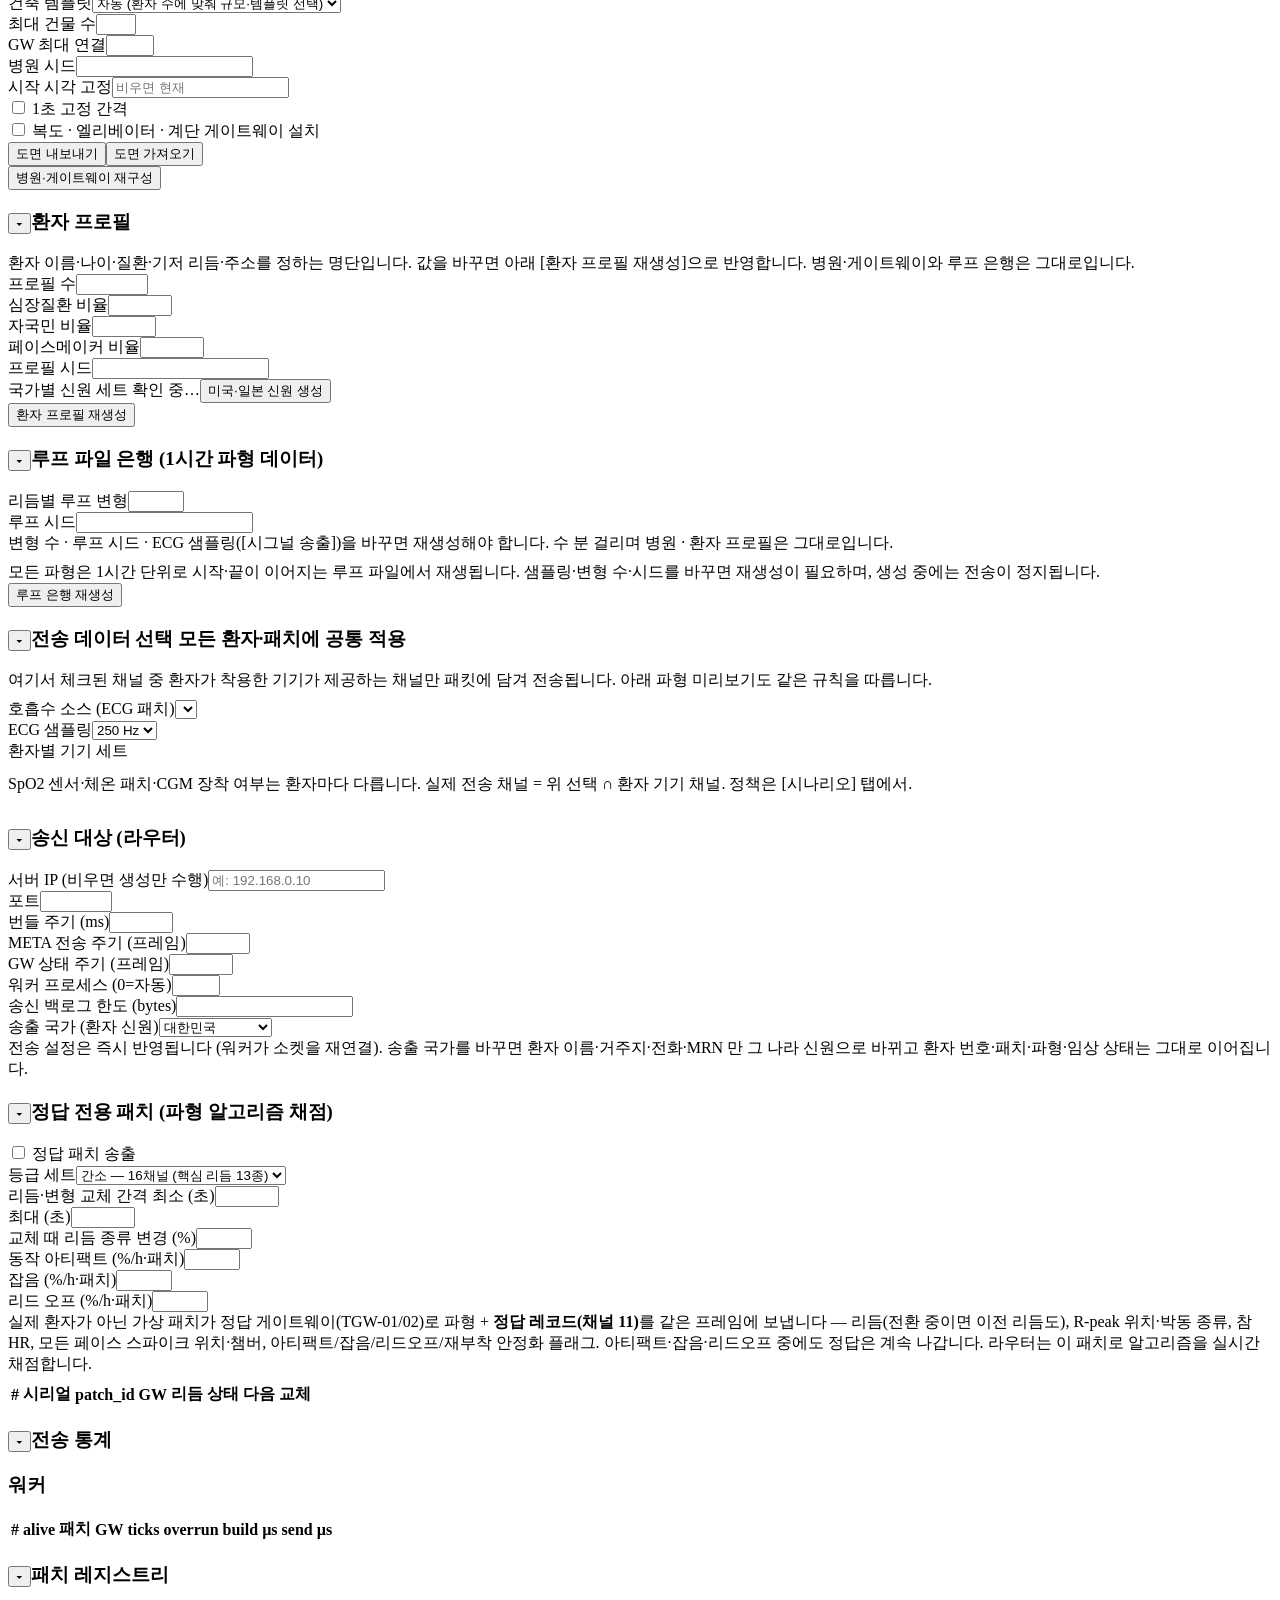
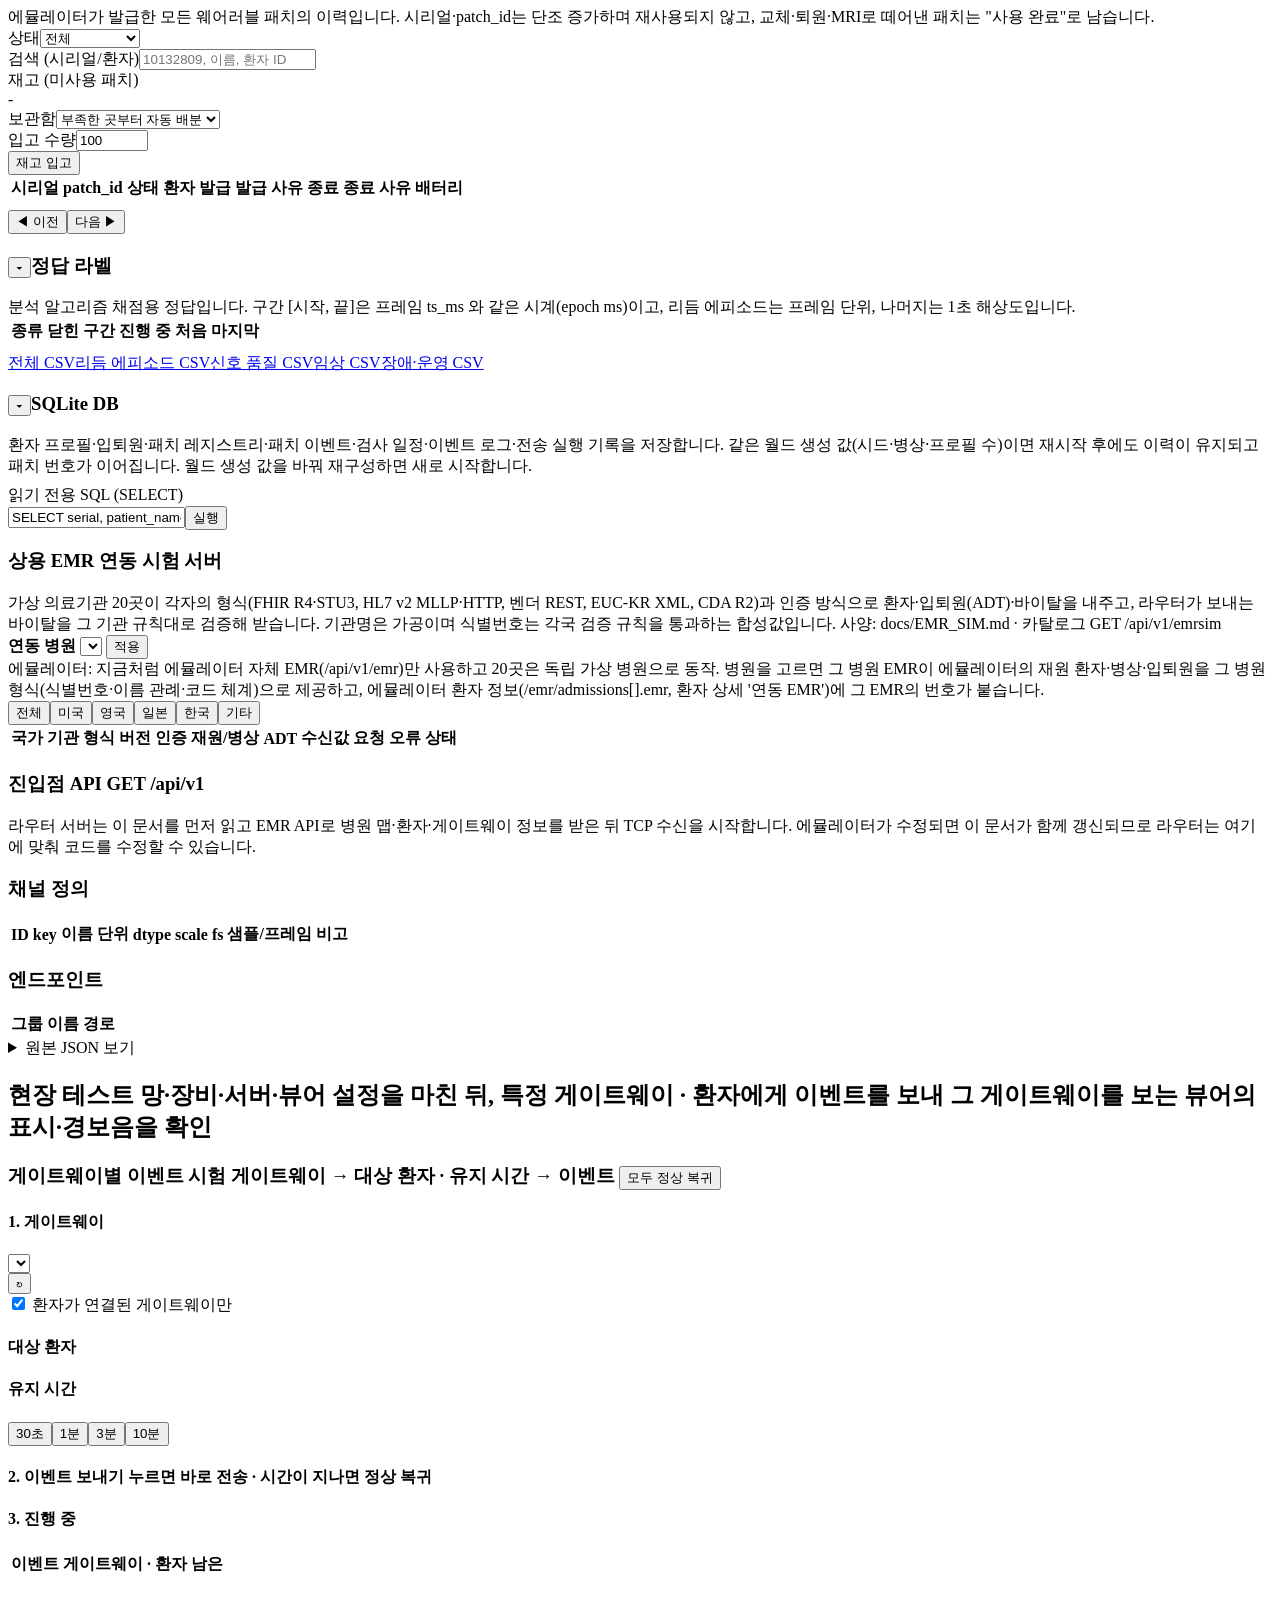
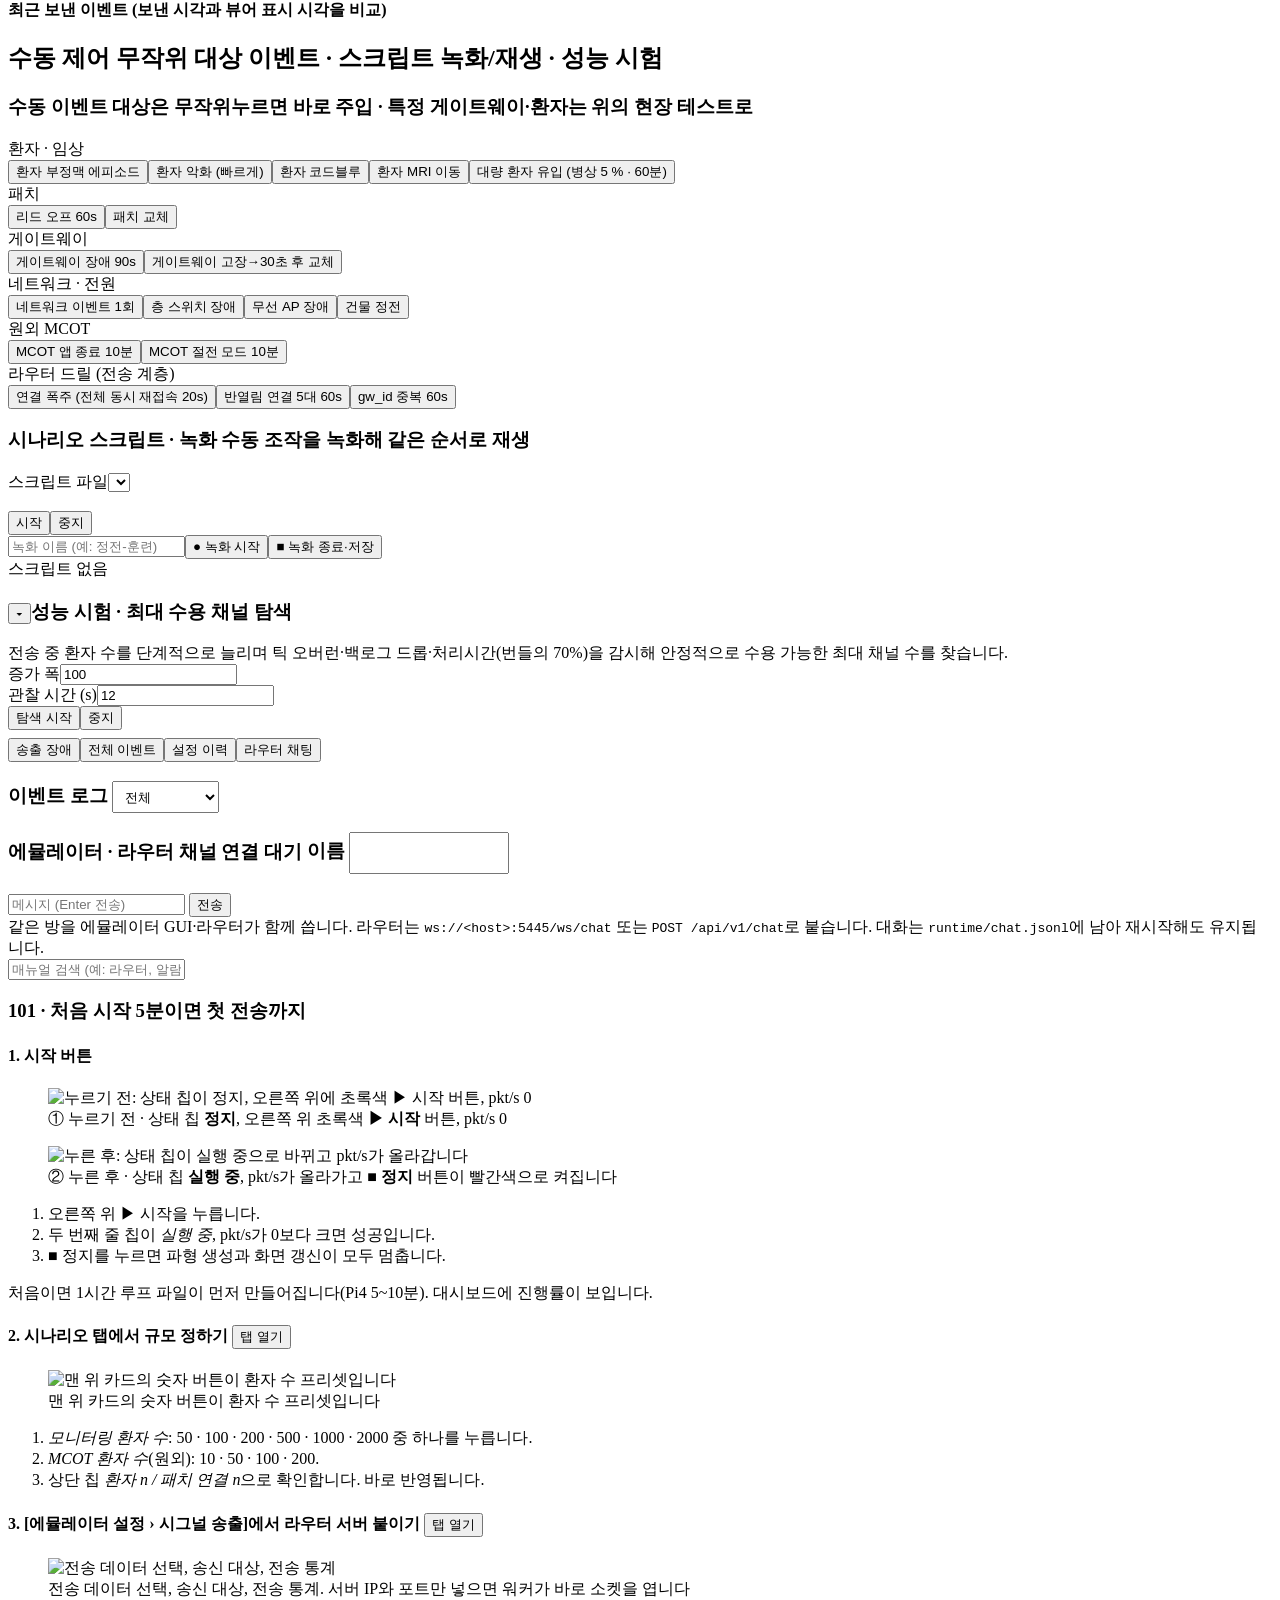
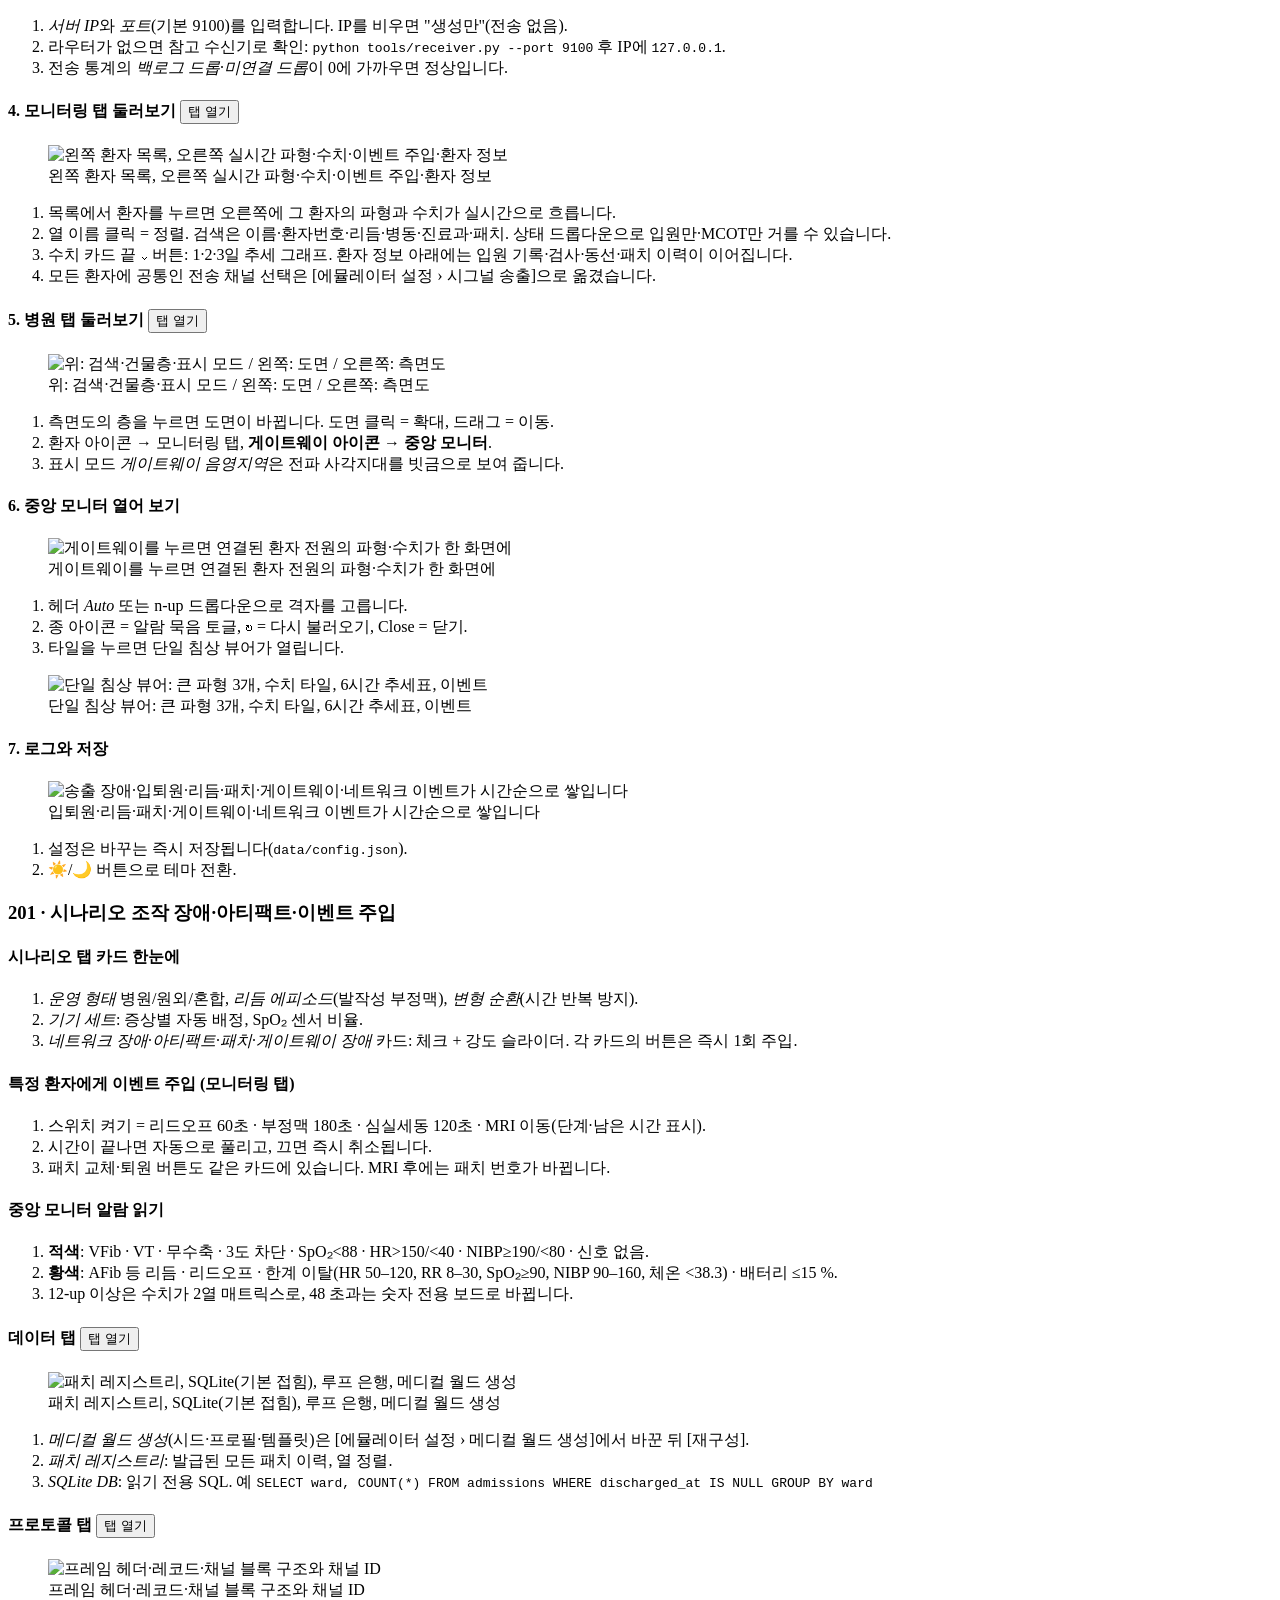
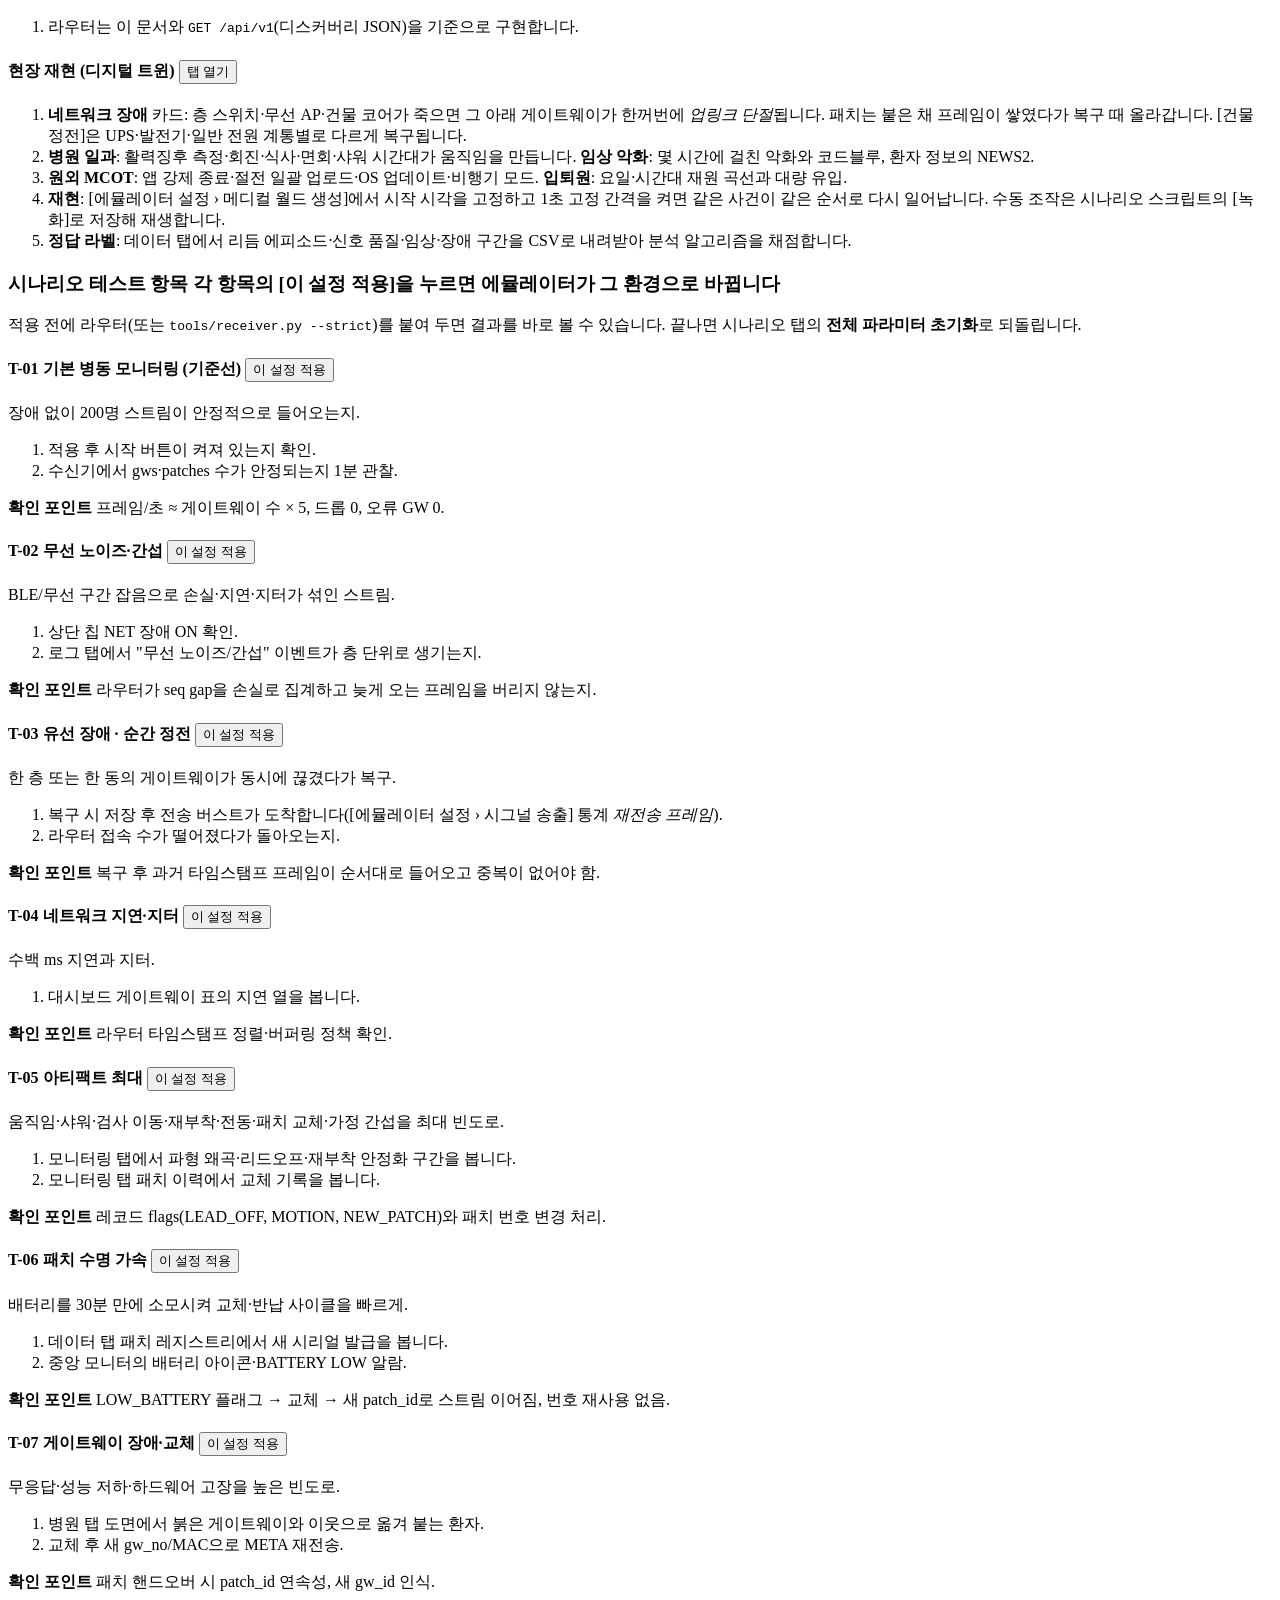
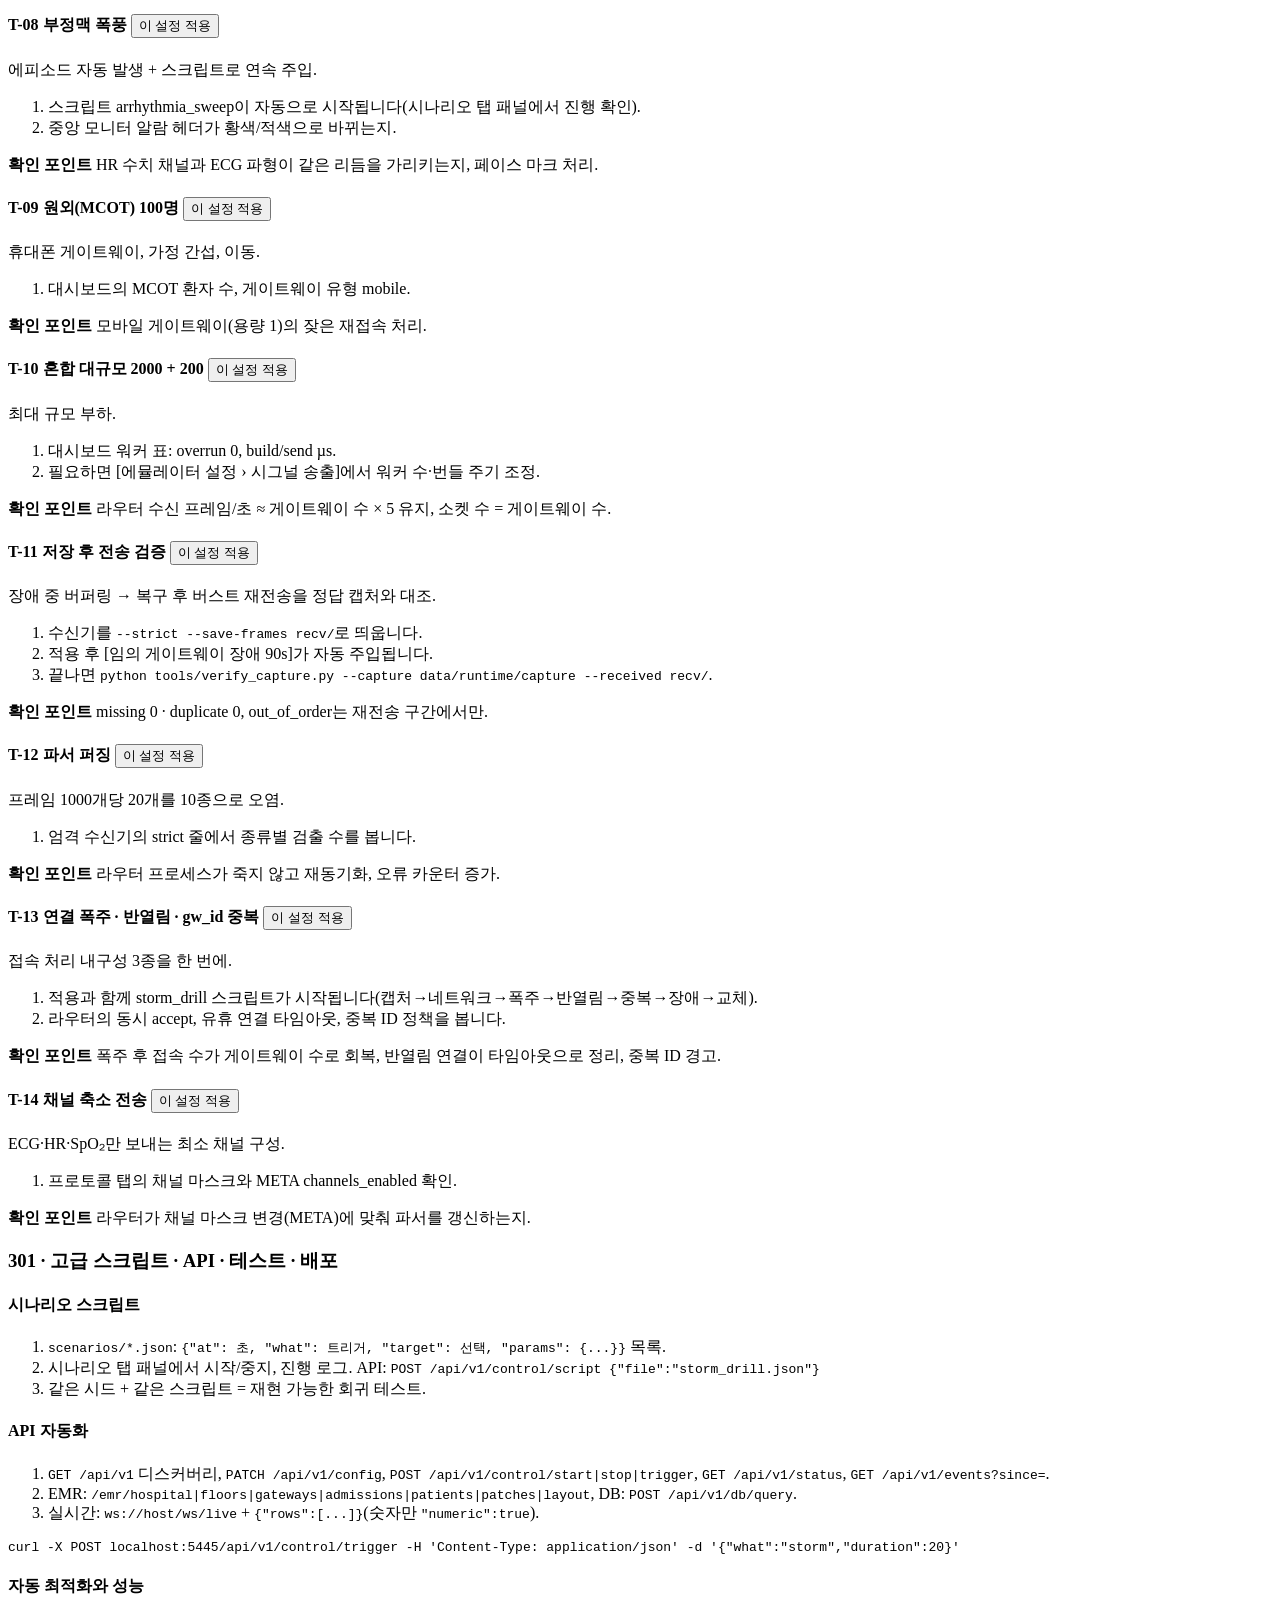
==== commit 2fc490c6: "라우터 재고 요청(납품일 지정) 받기 + 자체 자동 입고 스위치 - POST /api/v1/emr/stock/requests {request_id, hospital, ward(""" ====
--- a/emulator/web/static/index.html
+++ b/emulator/web/static/index.html
@@ -301,6 +301,7 @@
     <div class="card" data-card="patch"><h3><span class="grip" data-nofold title="드래그해서 카드 위치 변경">⠿</span><button class="fold" data-fold="scnb-patch" aria-expanded="true">▾</button>패치 (웨어러블 BLE)</h3><div class="scnb" id="scnb-patch">
       <div class="row"><div class="field"><span>패치 배터리 수명 (일)</span><input type="number" id="p_days" min="0.01" max="30" step="0.5"></div><div class="field"><span>최대 착용 (일)</span><input type="number" id="p_wear" min="0" max="30" step="0.5" title="착용 기간이 이 일수를 넘으면 새 번호의 패치로 교체 (0 = 제한 없음)"></div><div class="field"><span>교체 기준 (%)</span><input type="number" id="p_rep" min="0" max="50"></div></div>
       <label class="chk" title="입원·MCOT 부착 때 위중도에 따라 모니터링 처방 일수를 정합니다 — 단기 3~5일, 중기 7일, 장기 14일(일부 연장). 처방이 끝나면 모니터링 종료·패치 반납, 빈자리는 새 환자가 채웁니다."><input type="checkbox" id="p_rx"> 모니터링 처방 기간 (위중도별 3~14일) 끝나면 종료·반납</label>
+      <label class="chk" title="미사용 재고가 패치 착용 환자 수보다 적으면 알람 후 100개 단위로 스스로 입고합니다. 라우터의 자동 재고 요청(납품일 지정)을 쓰면 끄세요 — 알람은 계속 남습니다."><input type="checkbox" id="p_ar"> 재고 부족 시 자동 입고 (라우터 재고 요청을 쓰면 끔)</label>
       <label class="chk" title="배터리 감소 시뮬레이션 (입원 시간에 따라 소모)"><input type="checkbox" id="p_dr"> 배터리 소모</label>
       <label class="chk sub-opt" title="배터리가 교체 기준 이하면 새 패치로 교체합니다. 끄면 방전된 패치는 전송을 멈춥니다."><input type="checkbox" id="p_repl"> 교체 기준 이하면 새 패치로 교체</label>
       <label class="chk" title="리드 오프 이벤트 (전극 분리, 자연 발생)"><input type="checkbox" id="p_lo"> 리드 오프 (전극 분리)</label>
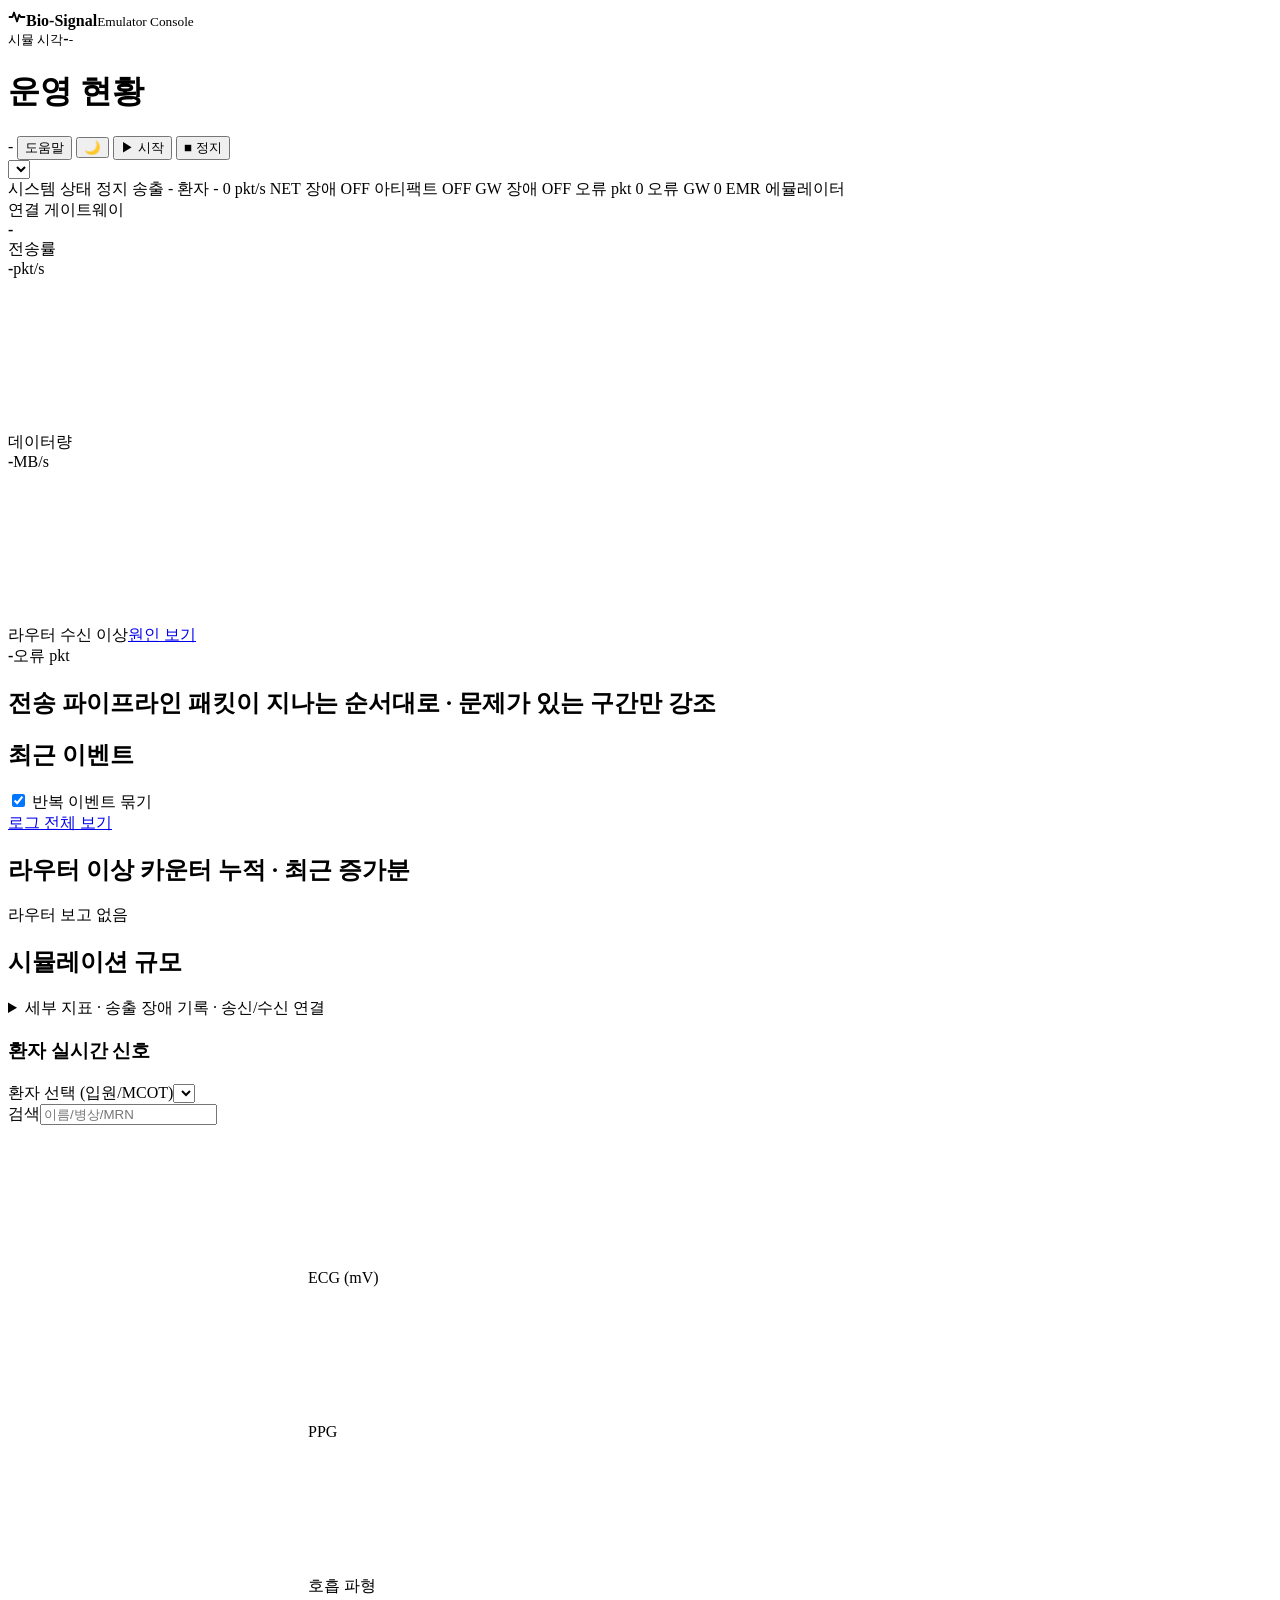
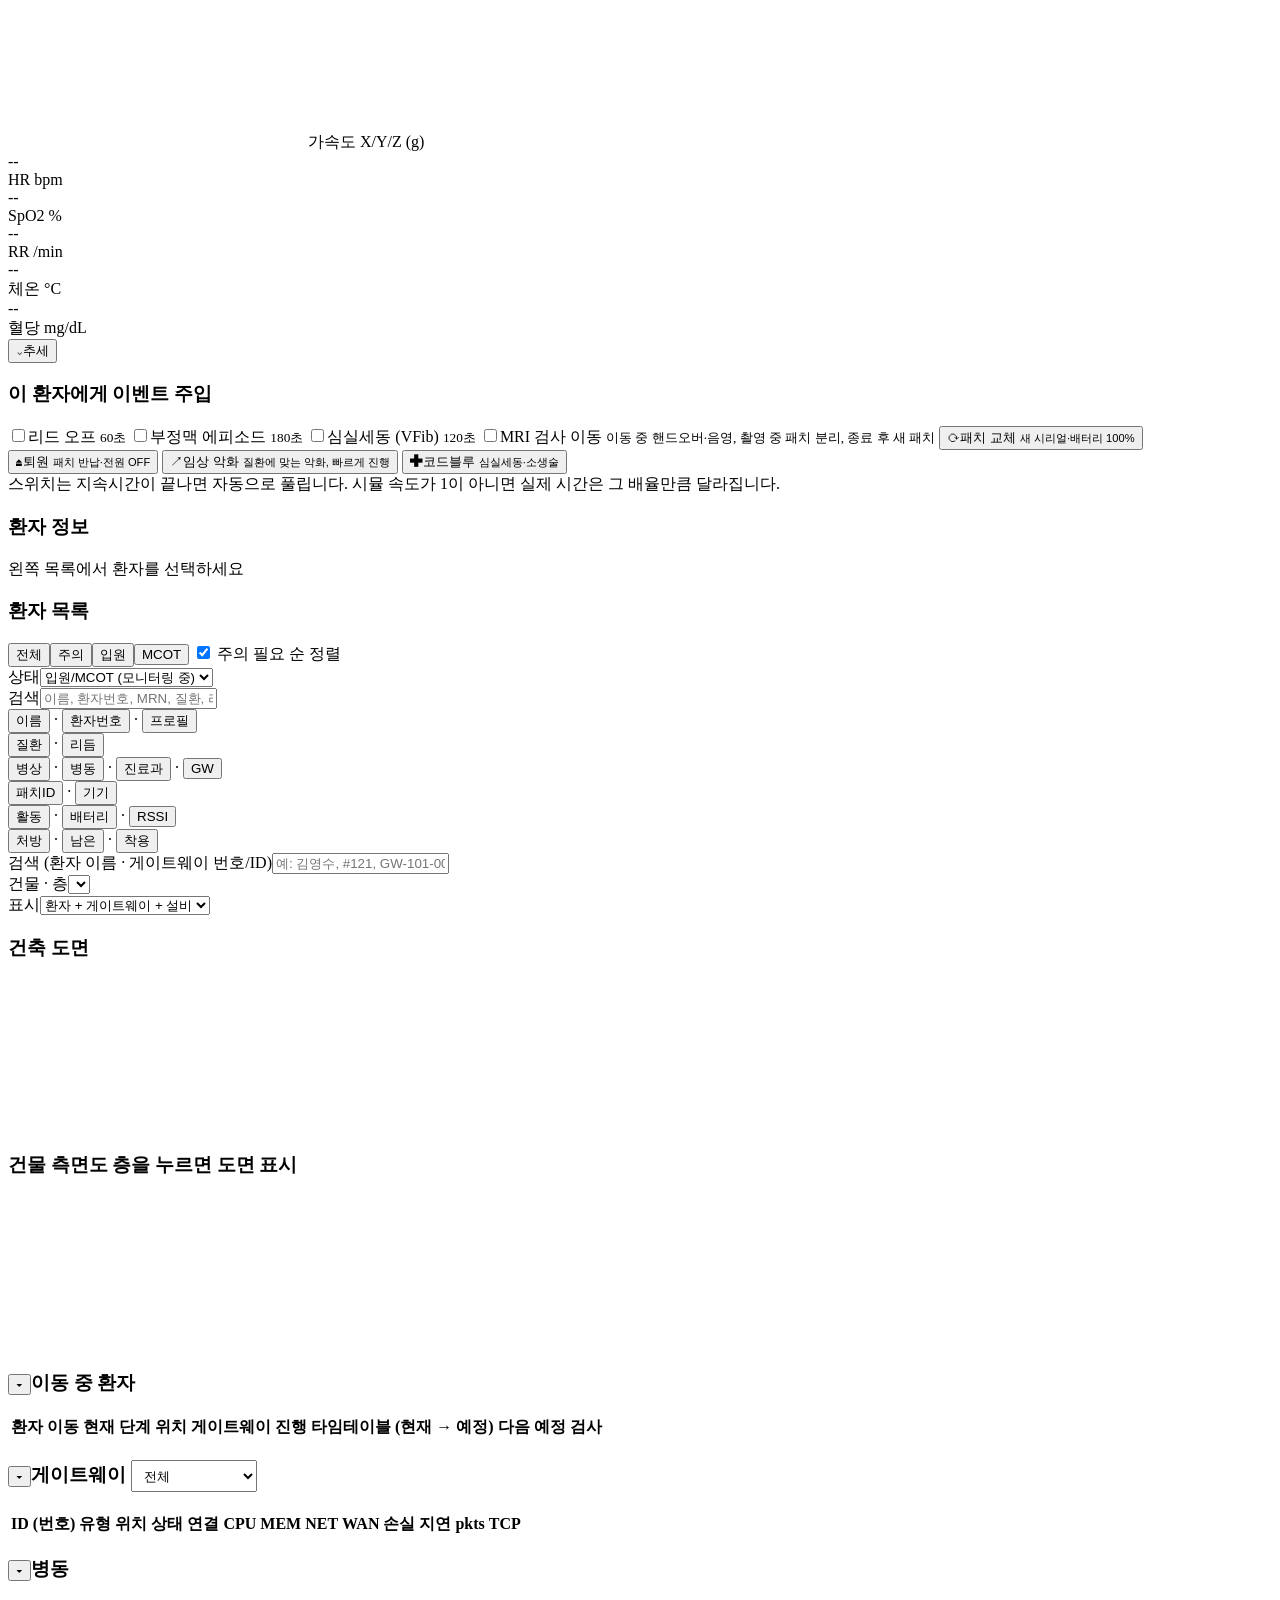
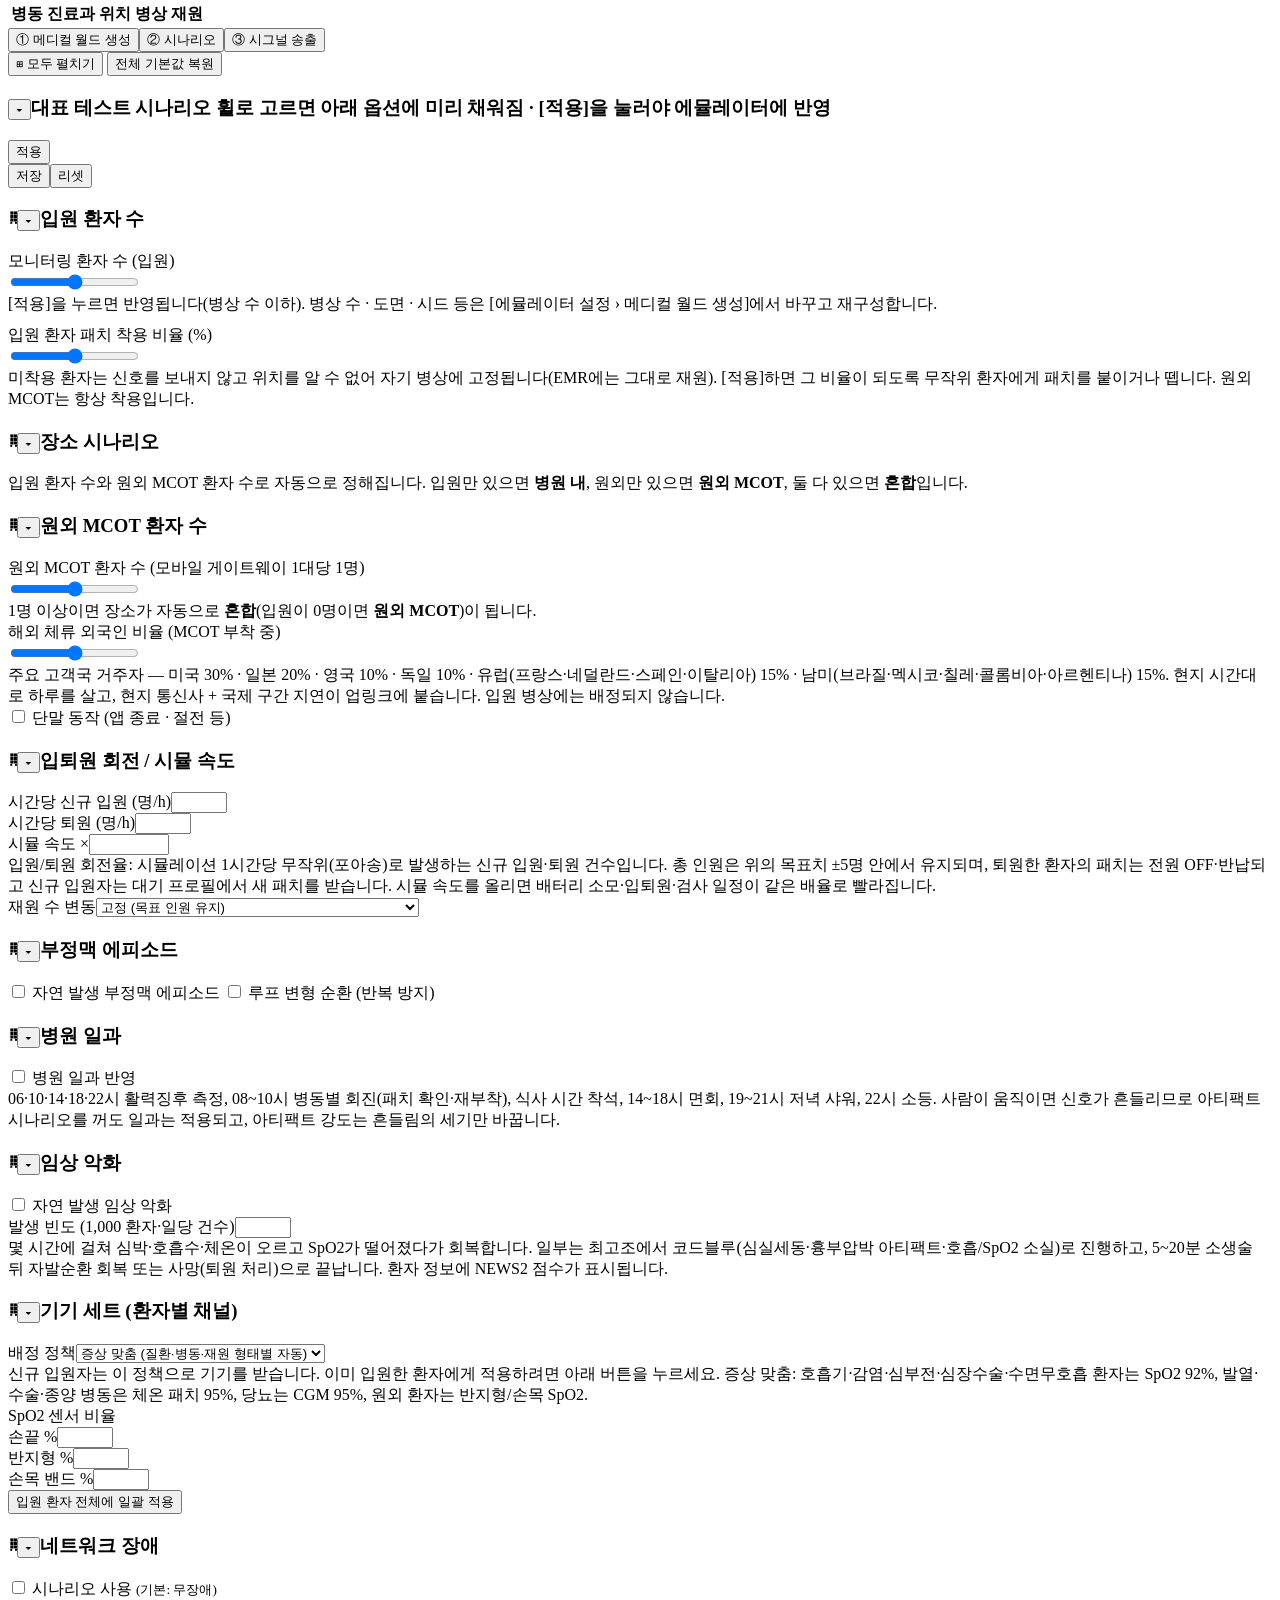
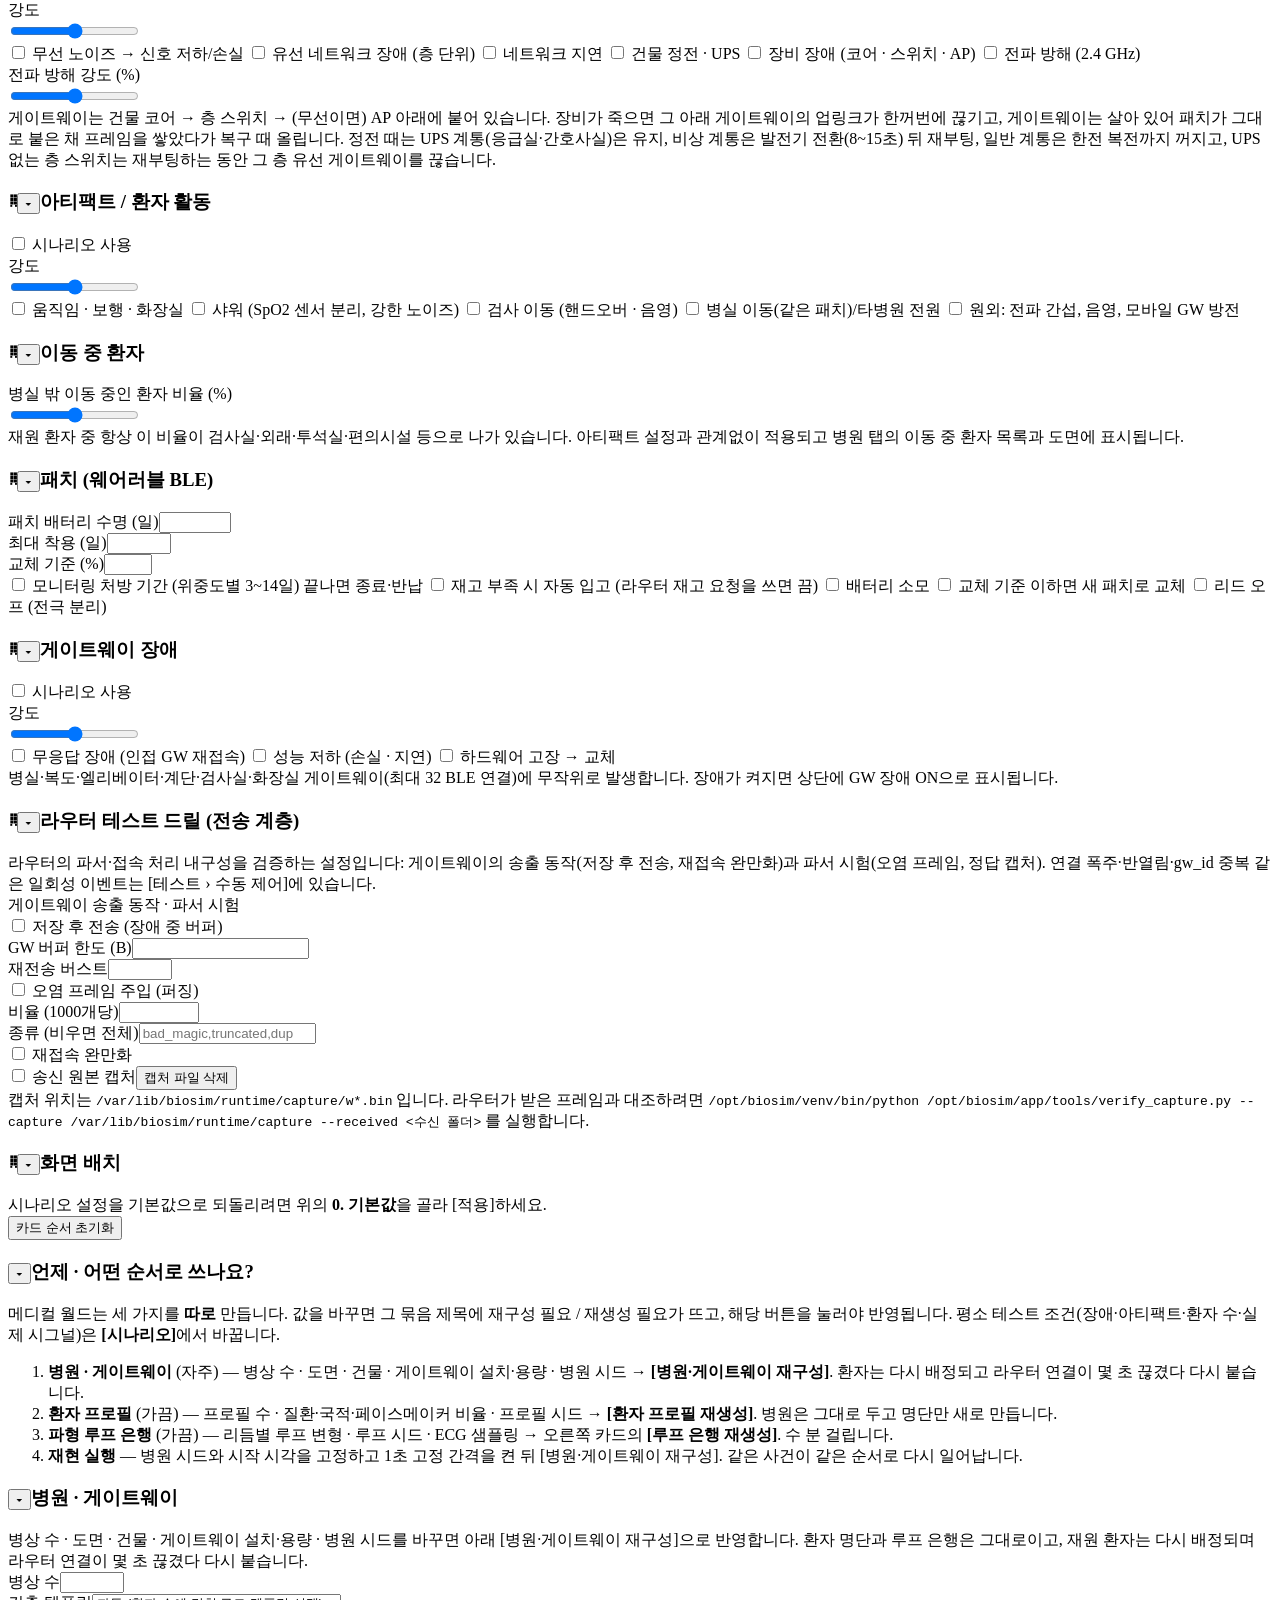
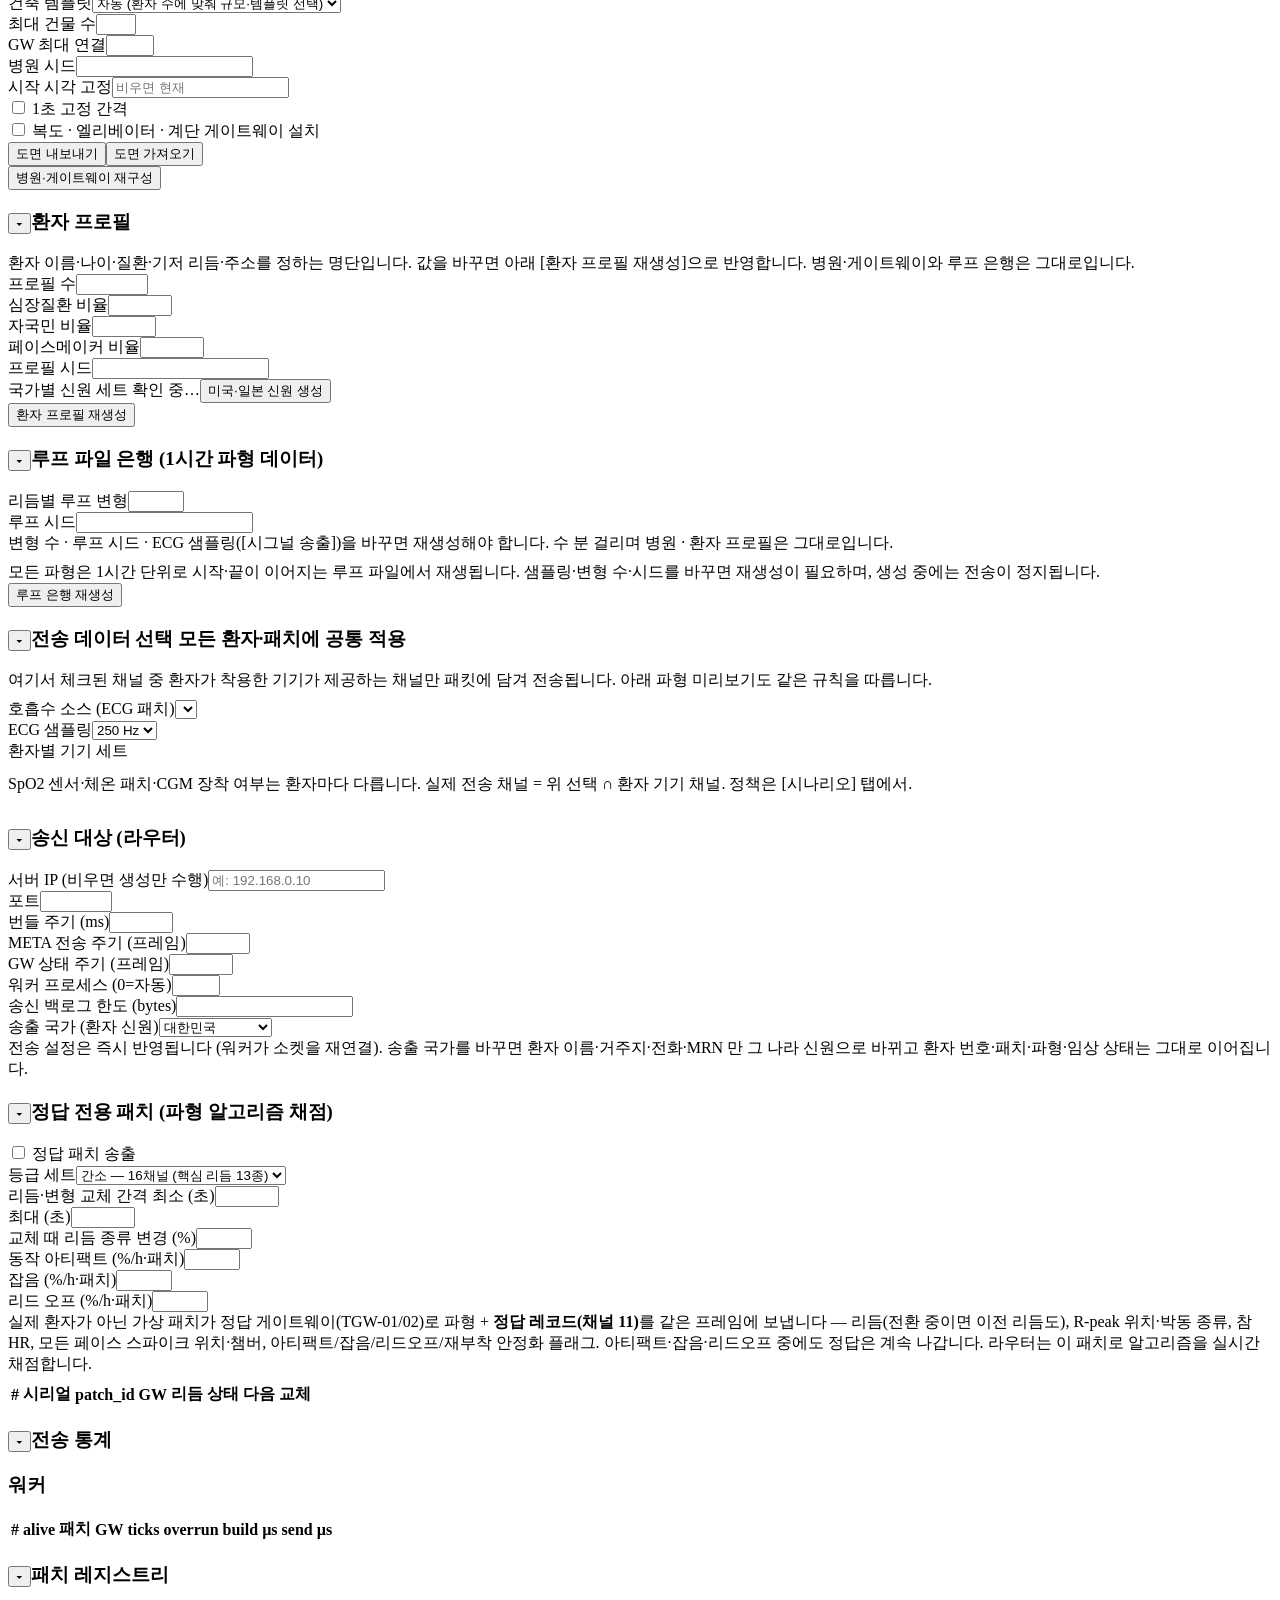
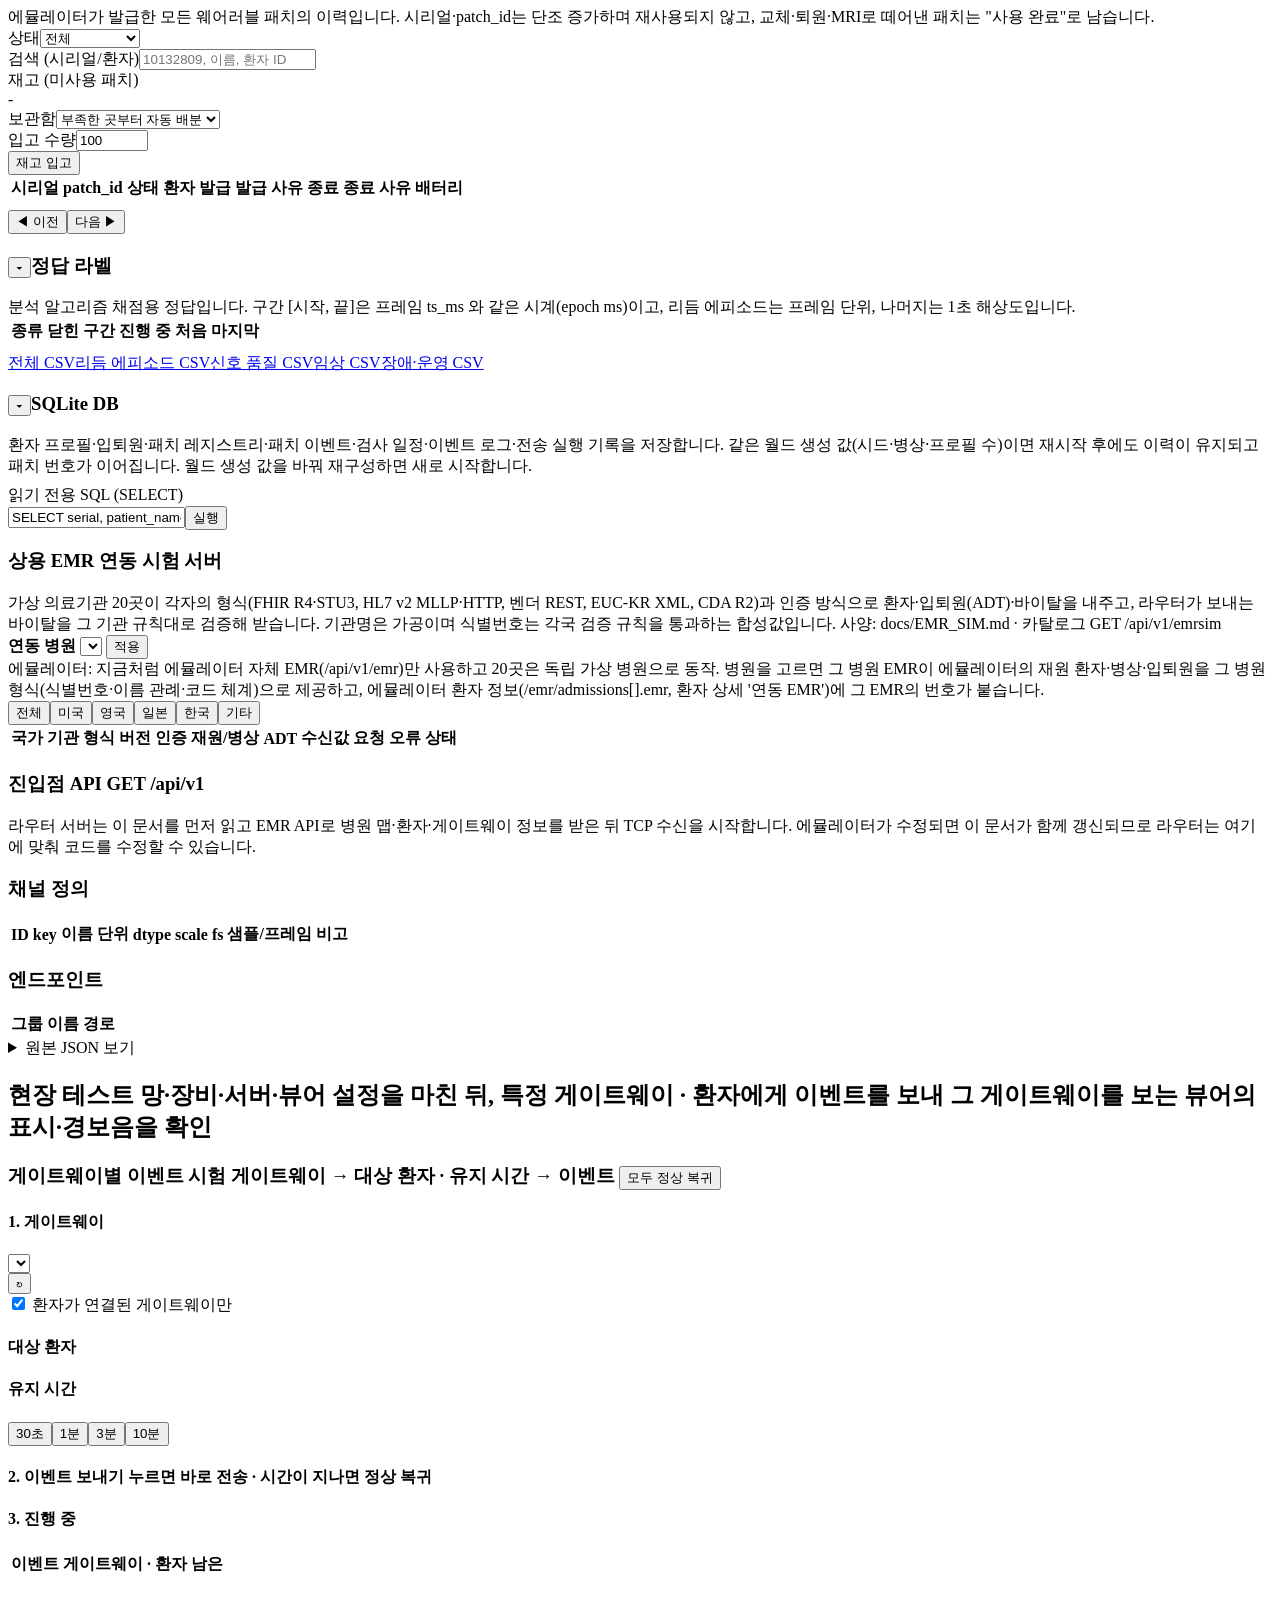
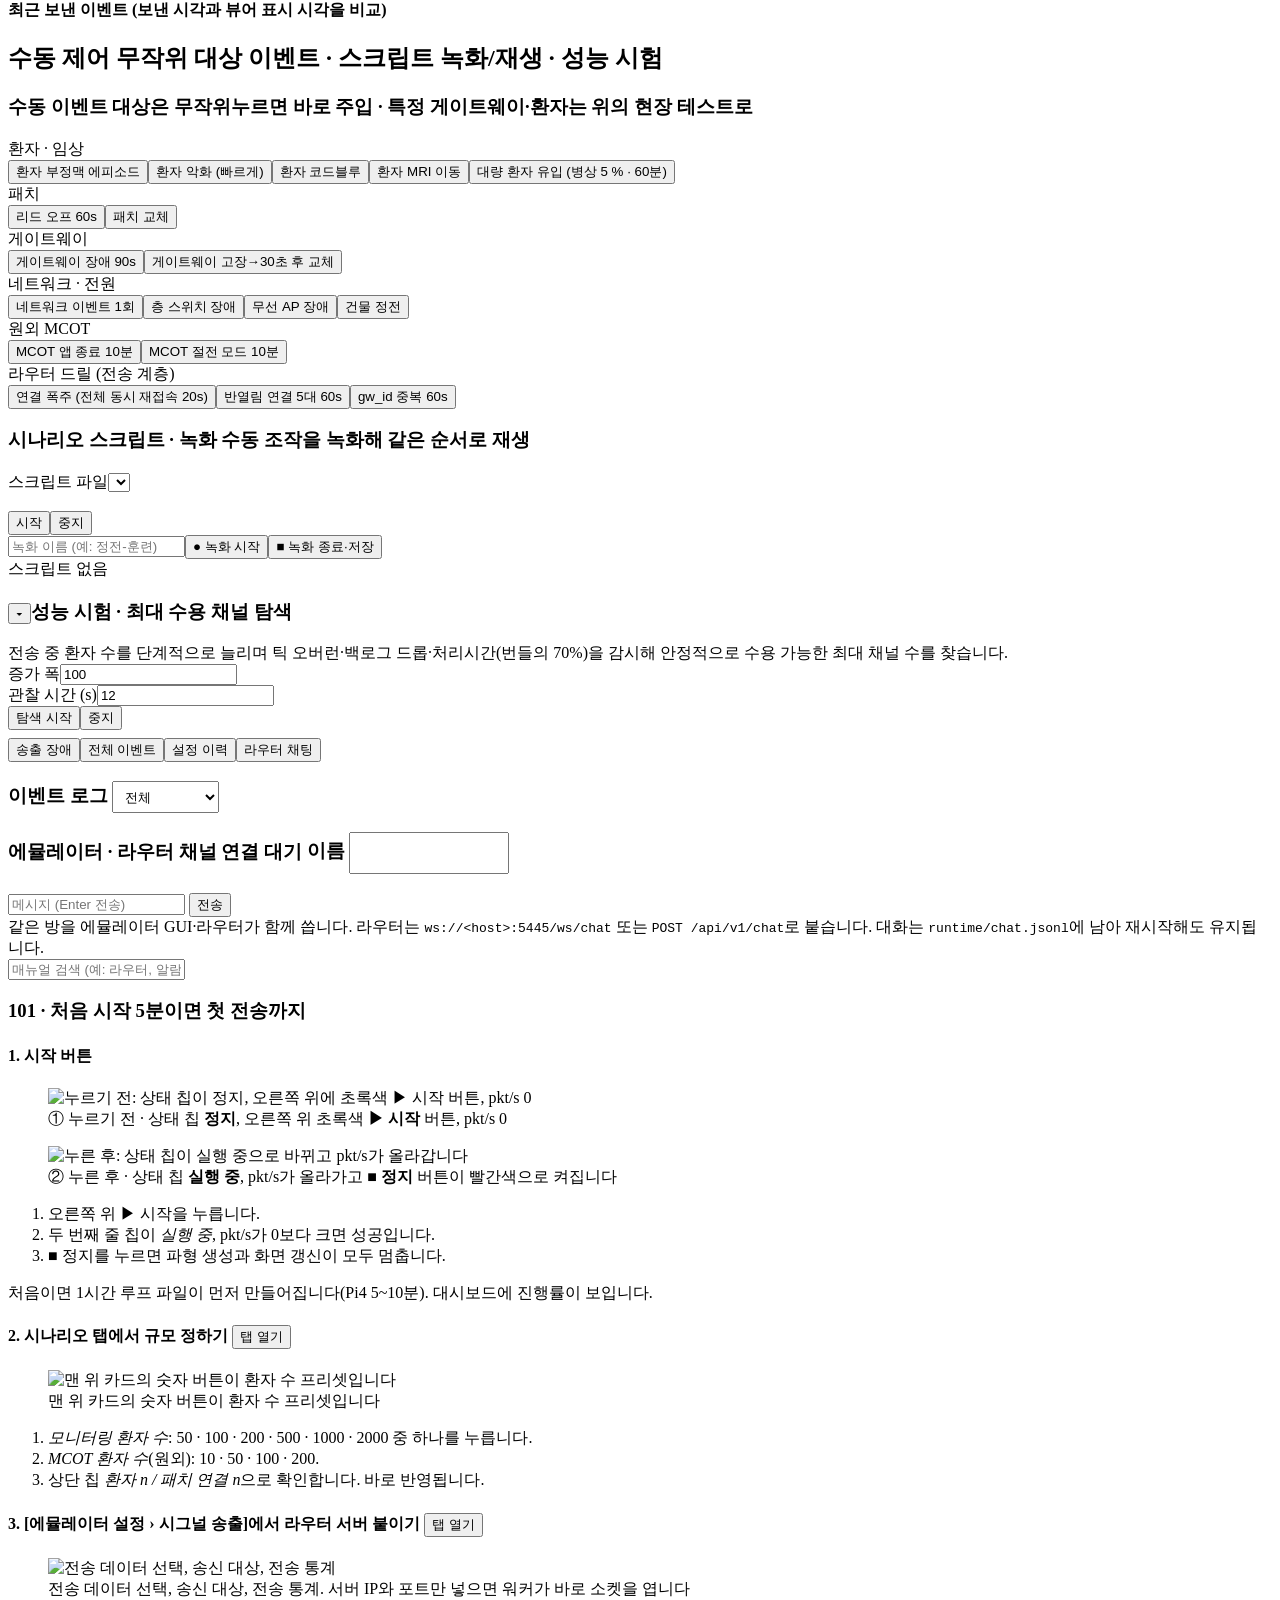
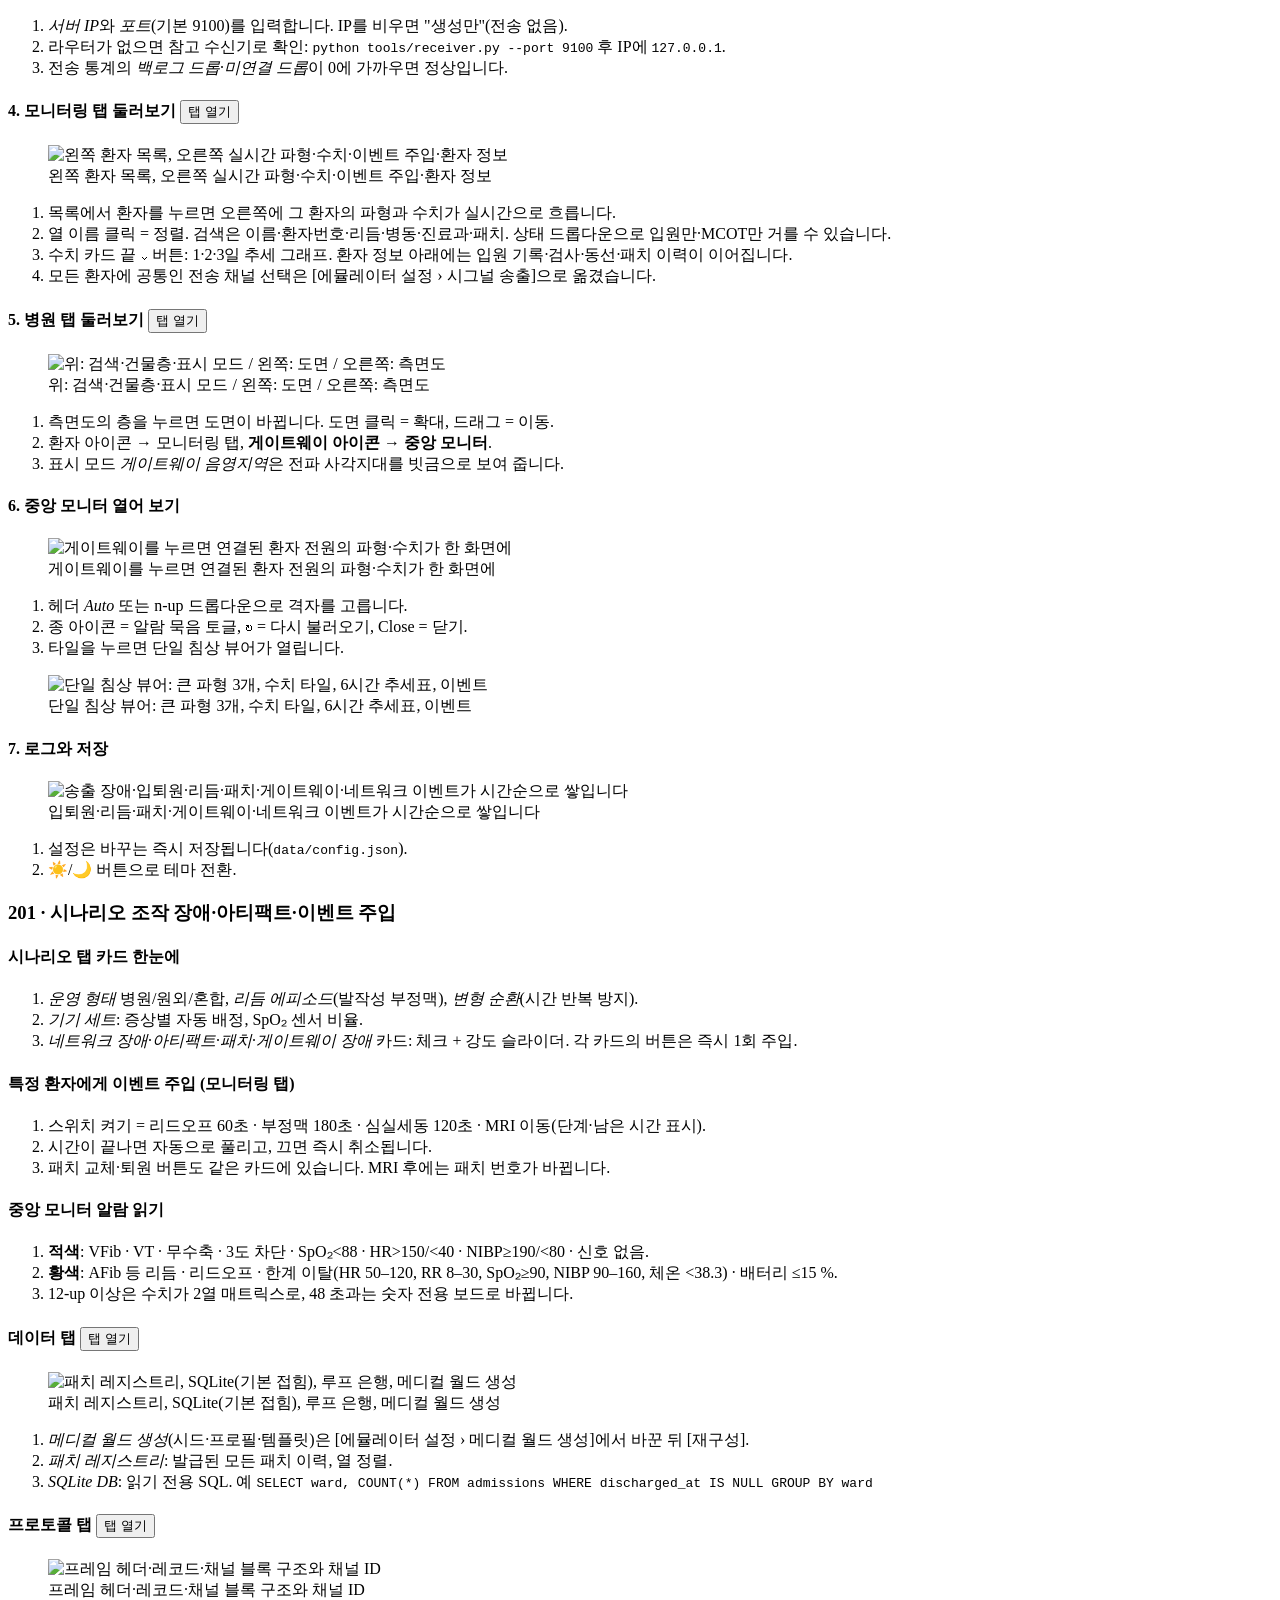
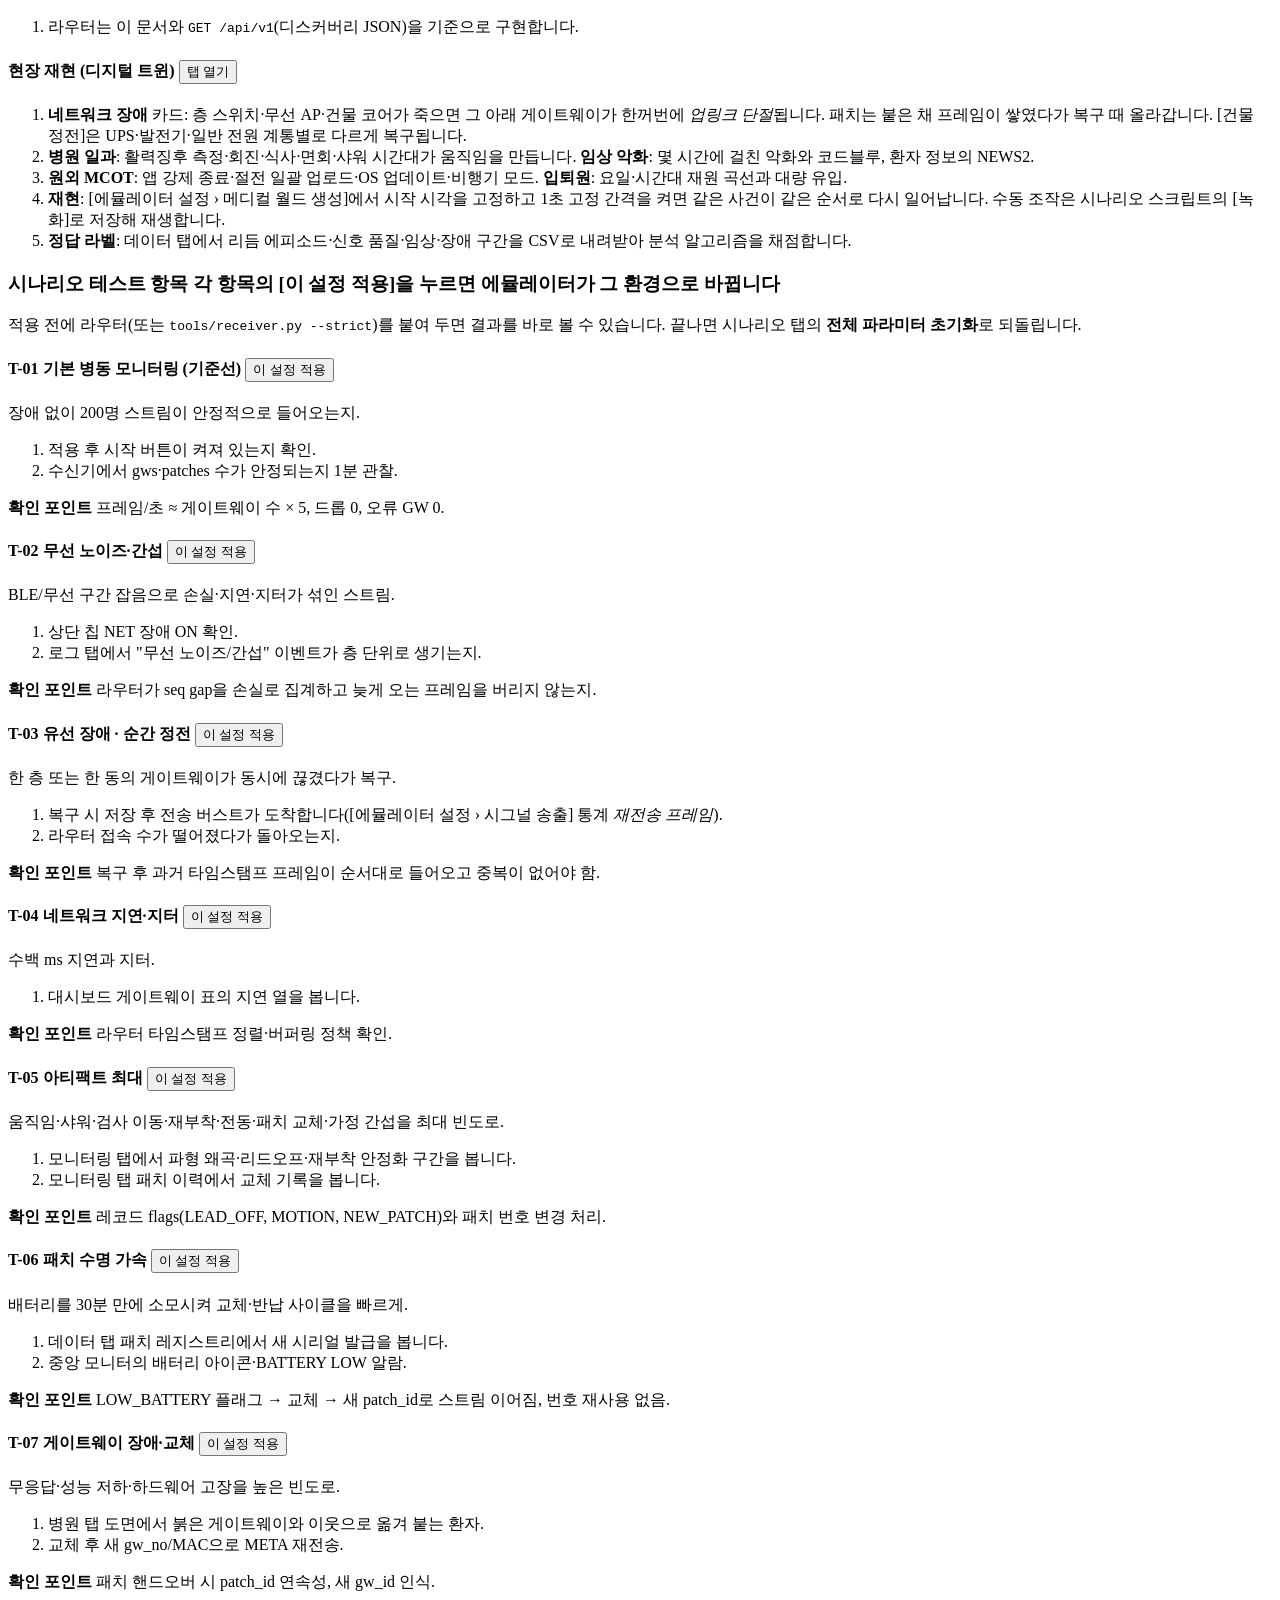
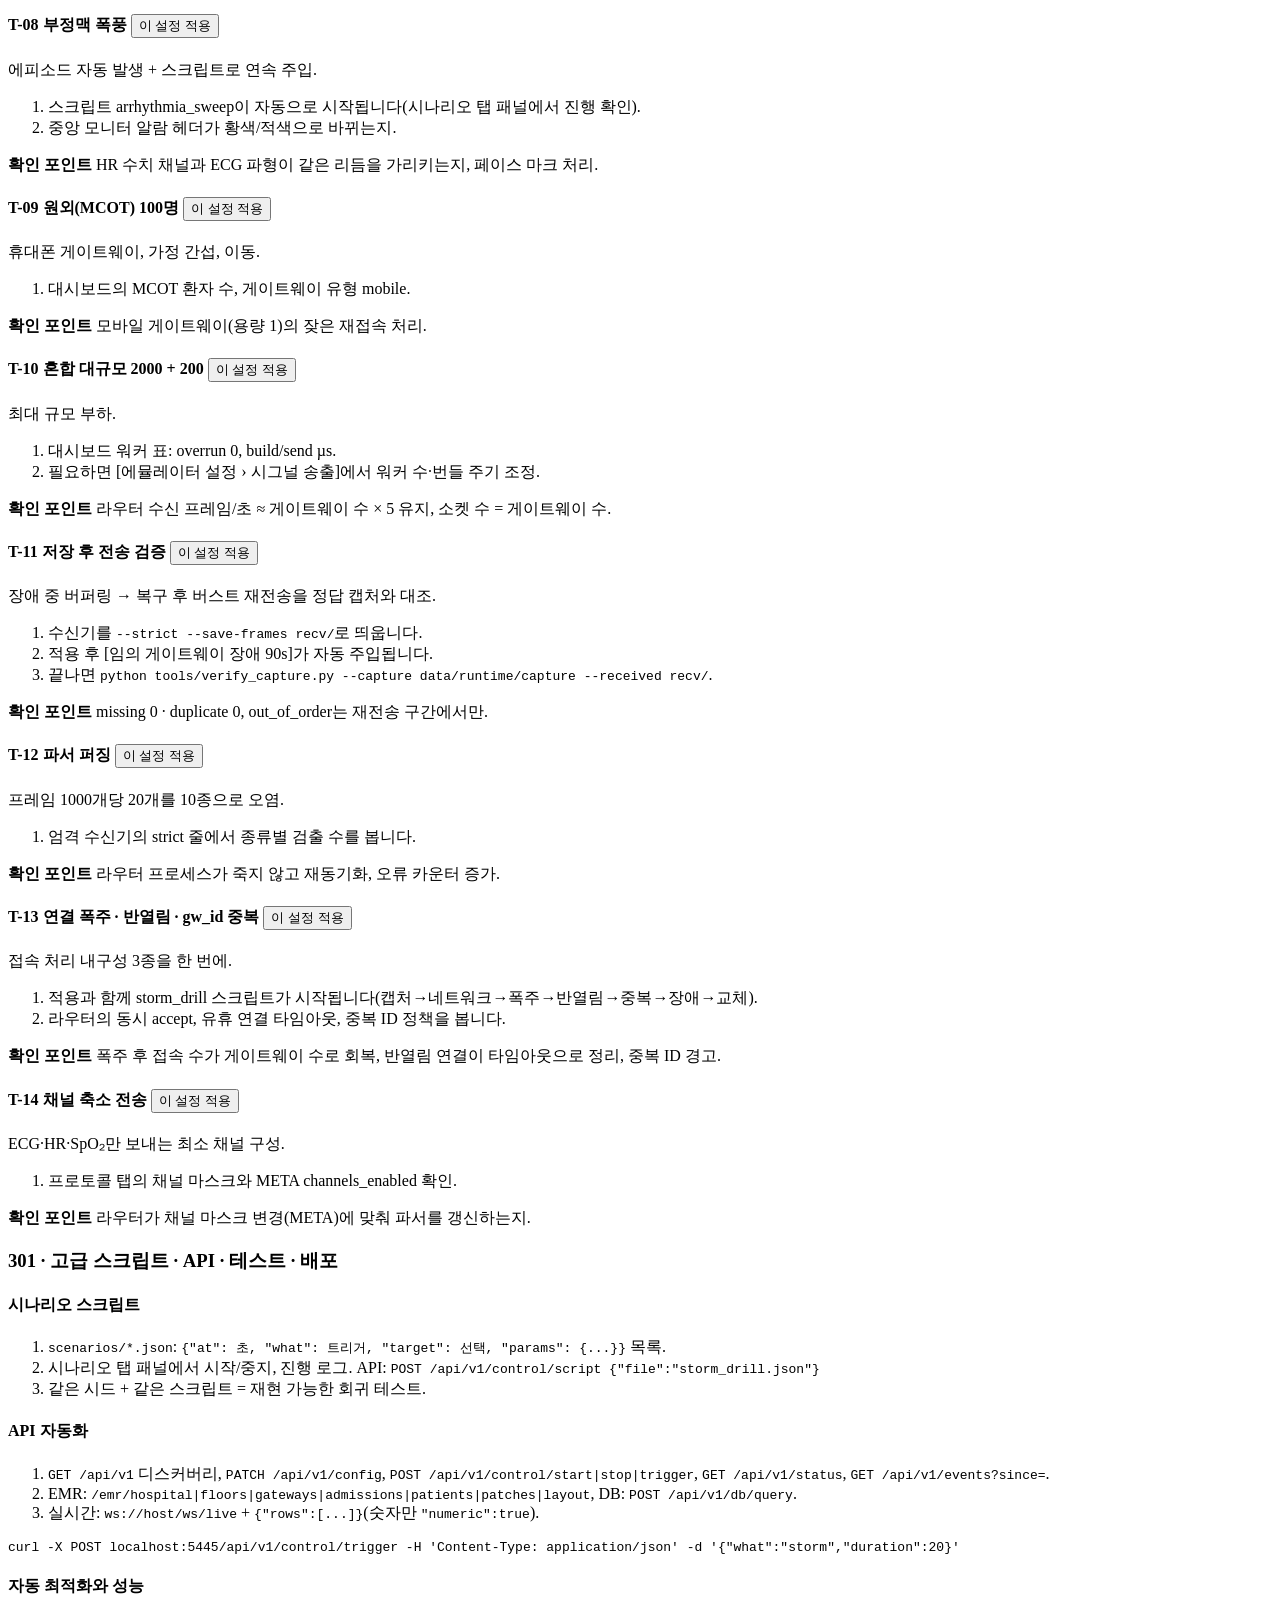
==== commit decc45c5: "병실 이동 때 같은 패치 사용 (교체하지 않음) 실제 병원은 병실·병동을 옮겨도 패치를 바꾸지 않는다 (운영자 확인). 예전에는 이동마다 새 패치를 발급해 하루 약 2,300개가 " ====
--- a/emulator/web/static/index.html
+++ b/emulator/web/static/index.html
@@ -291,7 +291,7 @@
       <label class="chk" title="움직임/뒤척임/보행/화장실 (motion artifact)"><input type="checkbox" id="a_mo"> 움직임 · 보행 · 화장실</label>
       <label class="chk"><input type="checkbox" id="a_sh"> 샤워 (SpO2 센서 분리, 강한 노이즈)</label>
       <label class="chk" title="검사 이동 (복도·엘리베이터 핸드오버/음영, 패치 유지; MRI만 촬영 중 분리 후 새 패치로 교체)"><input type="checkbox" id="a_ex"> 검사 이동 (핸드오버 · 음영)</label>
-      <label class="chk"><input type="checkbox" id="a_tr"> 병실 이동/타병원 전원 (패치 교체)</label>
+      <label class="chk"><input type="checkbox" id="a_tr"> 병실 이동(같은 패치)/타병원 전원</label>
       <label class="chk"><input type="checkbox" id="a_hm"> 원외: 전파 간섭, 음영, 모바일 GW 방전</label>
     </div></div>
     <div class="card" data-card="transit"><h3><span class="grip" data-nofold title="드래그해서 카드 위치 변경">⠿</span><button class="fold" data-fold="scnb-transit" aria-expanded="true">▾</button>이동 중 환자</h3><div class="scnb" id="scnb-transit">
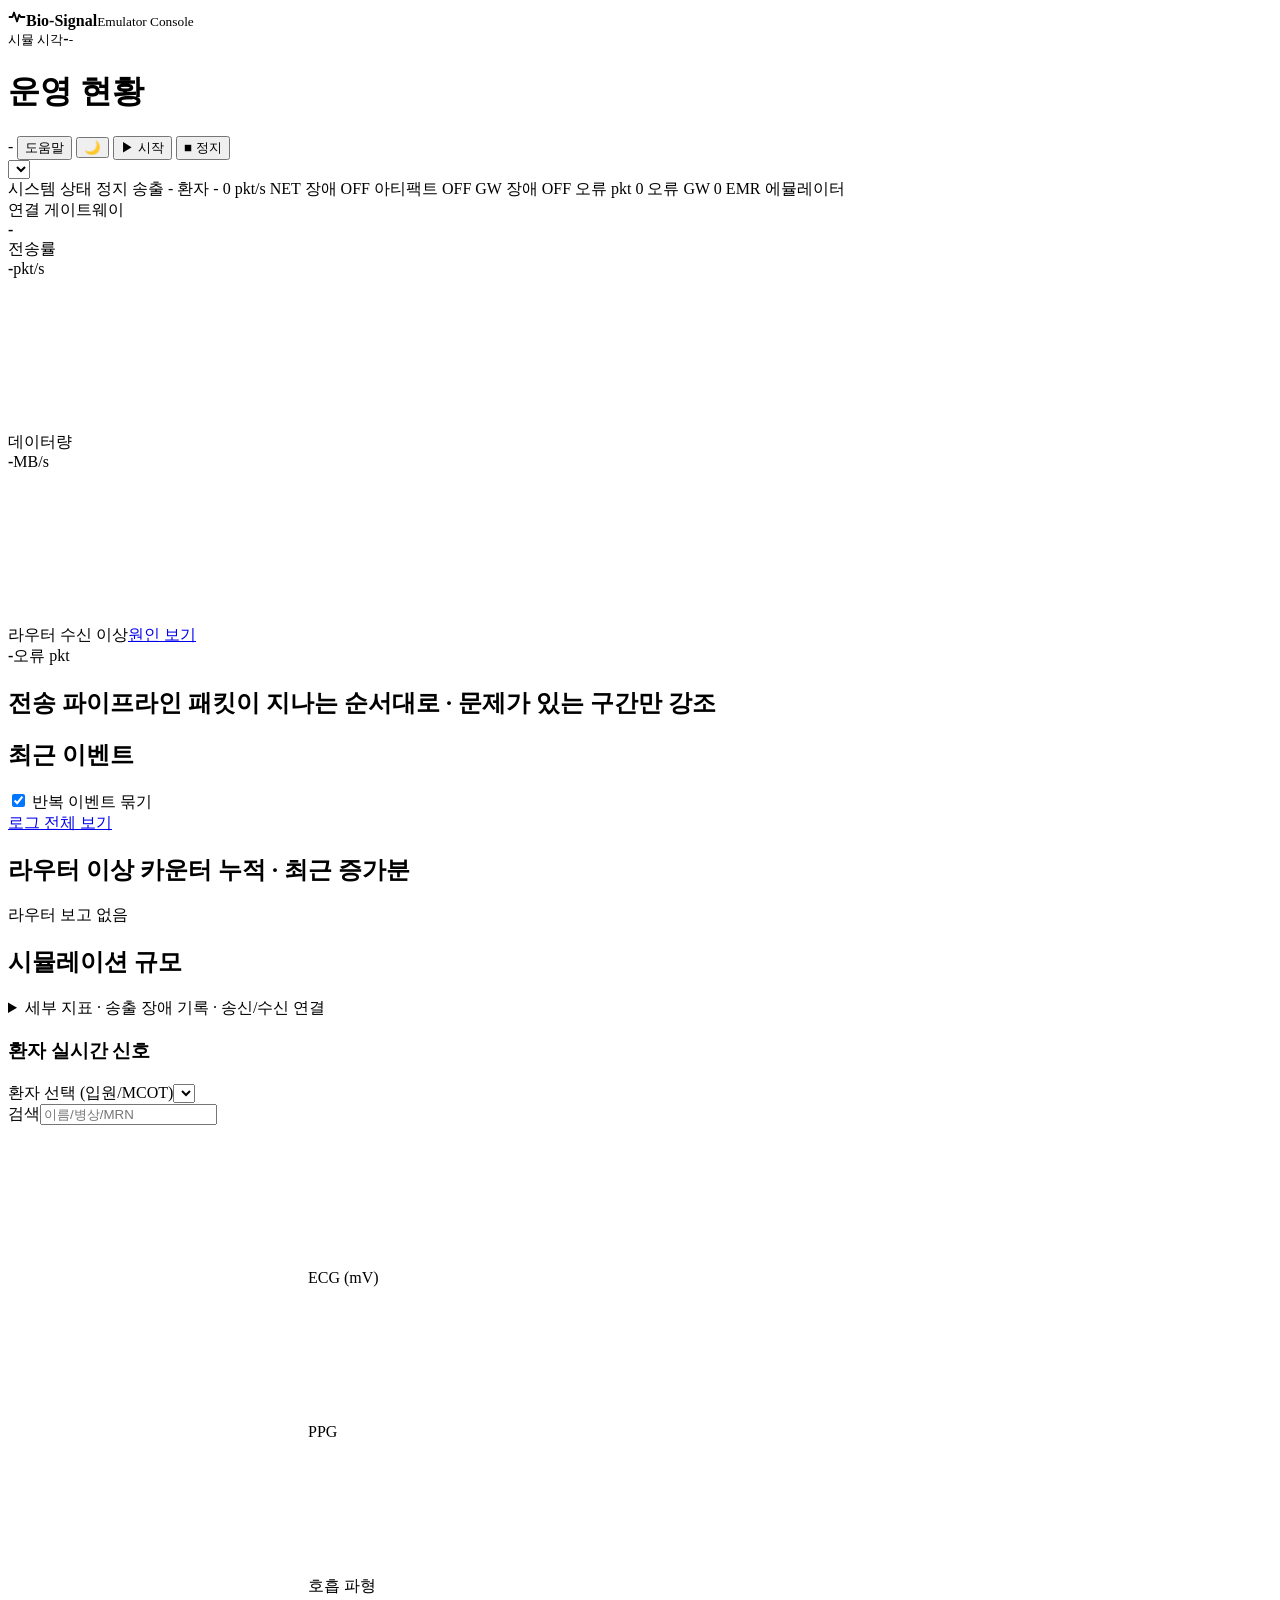
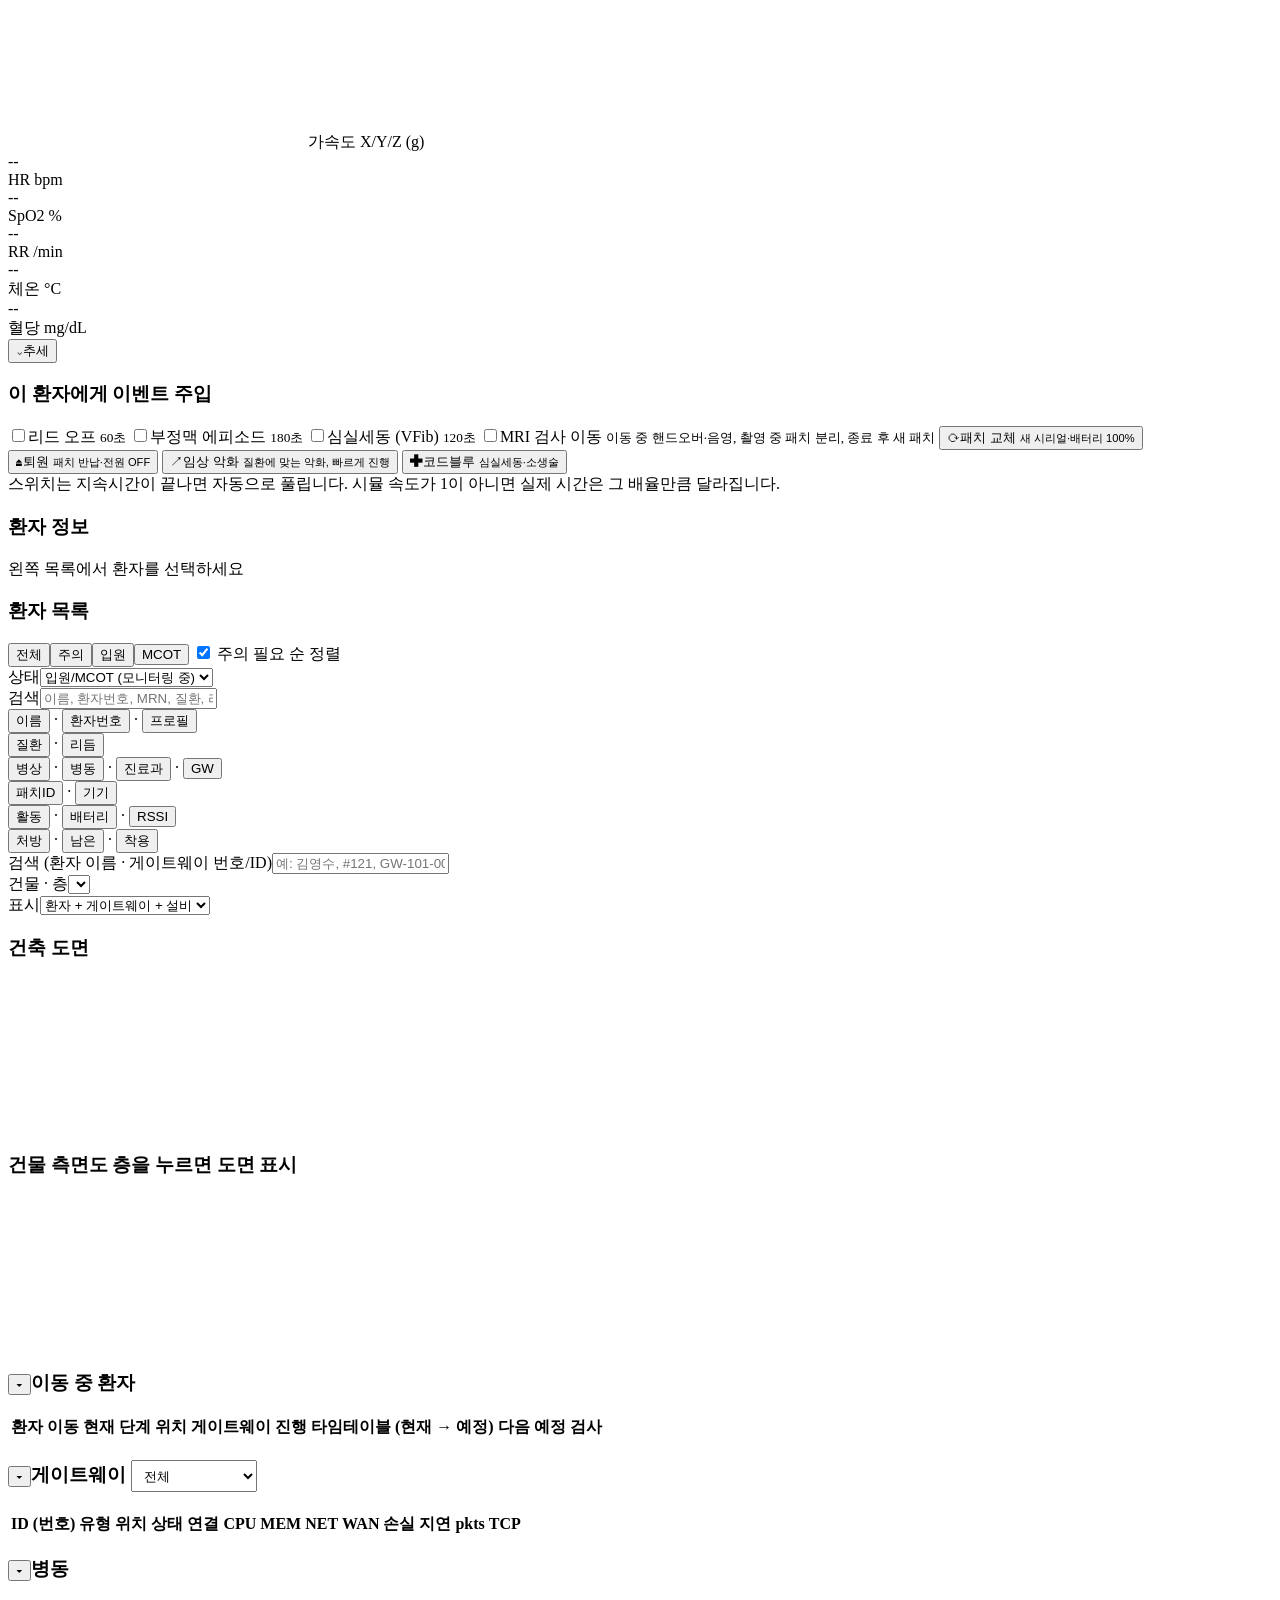
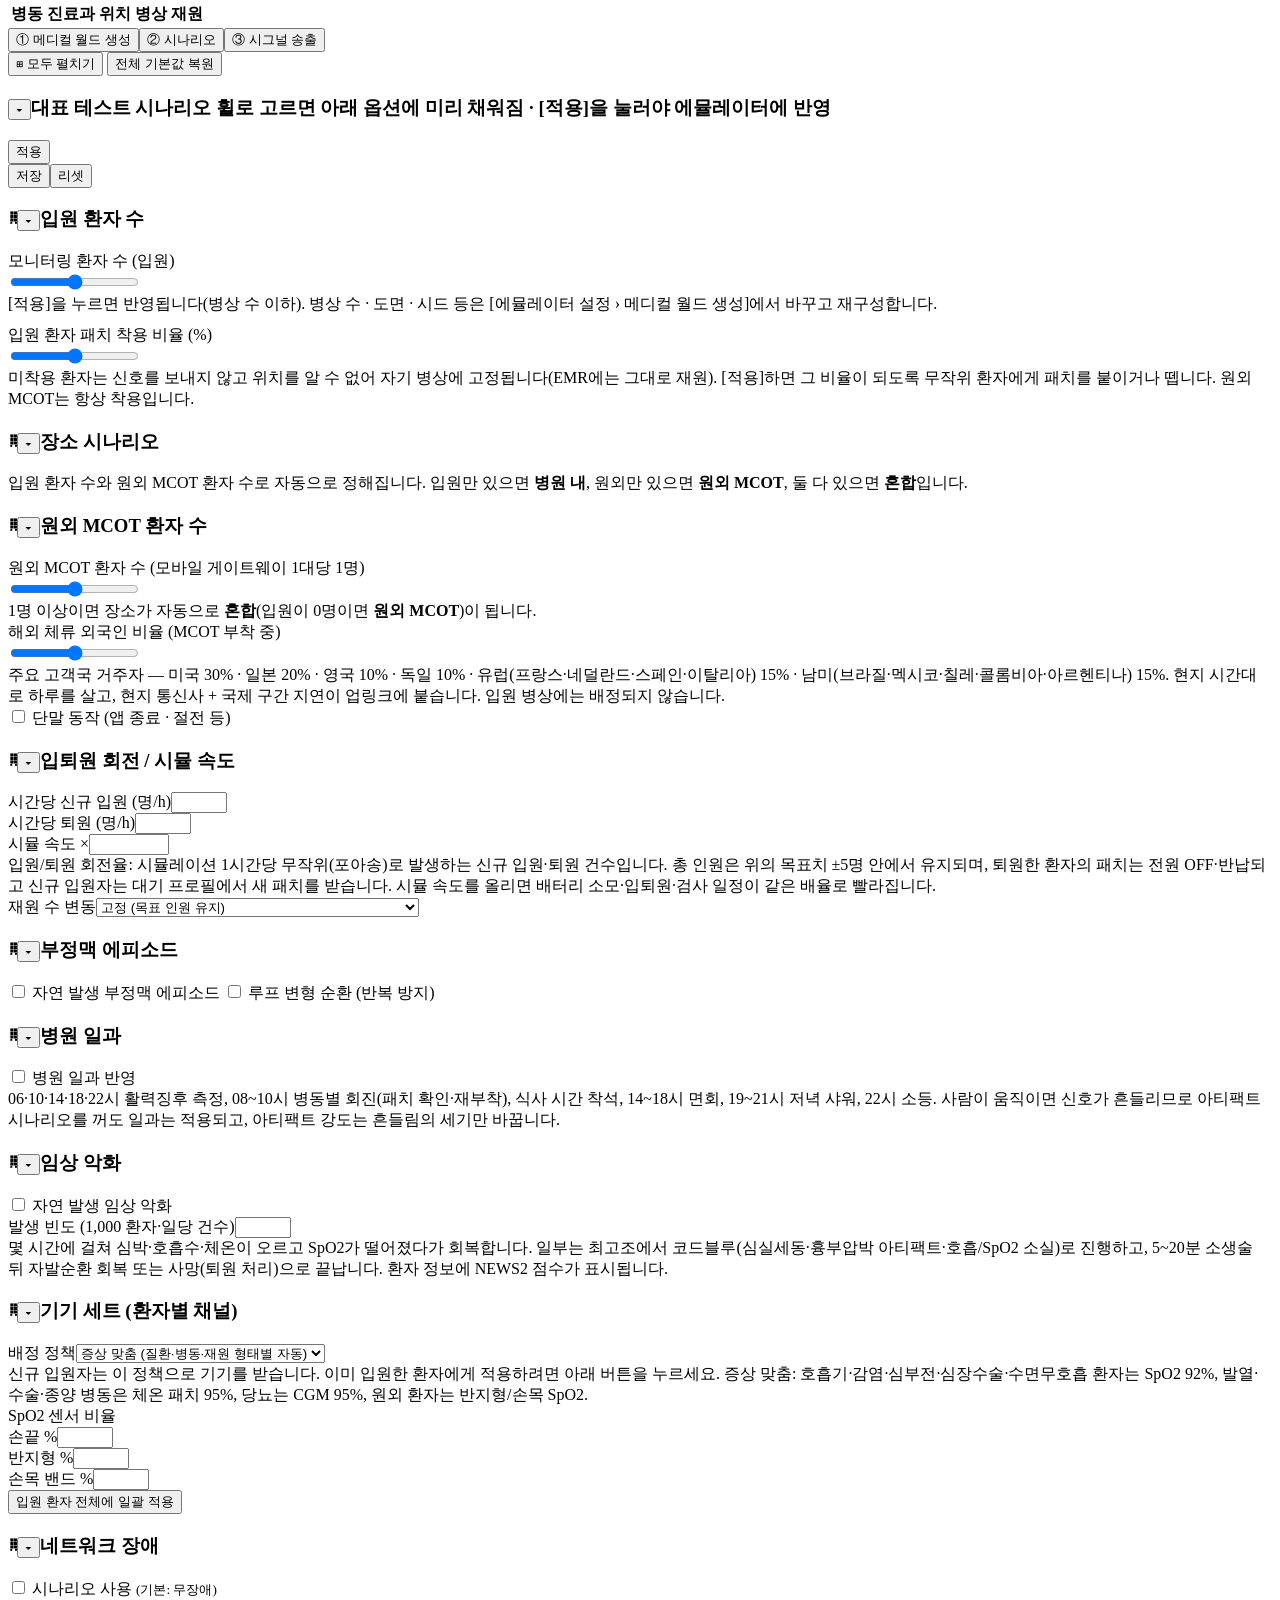
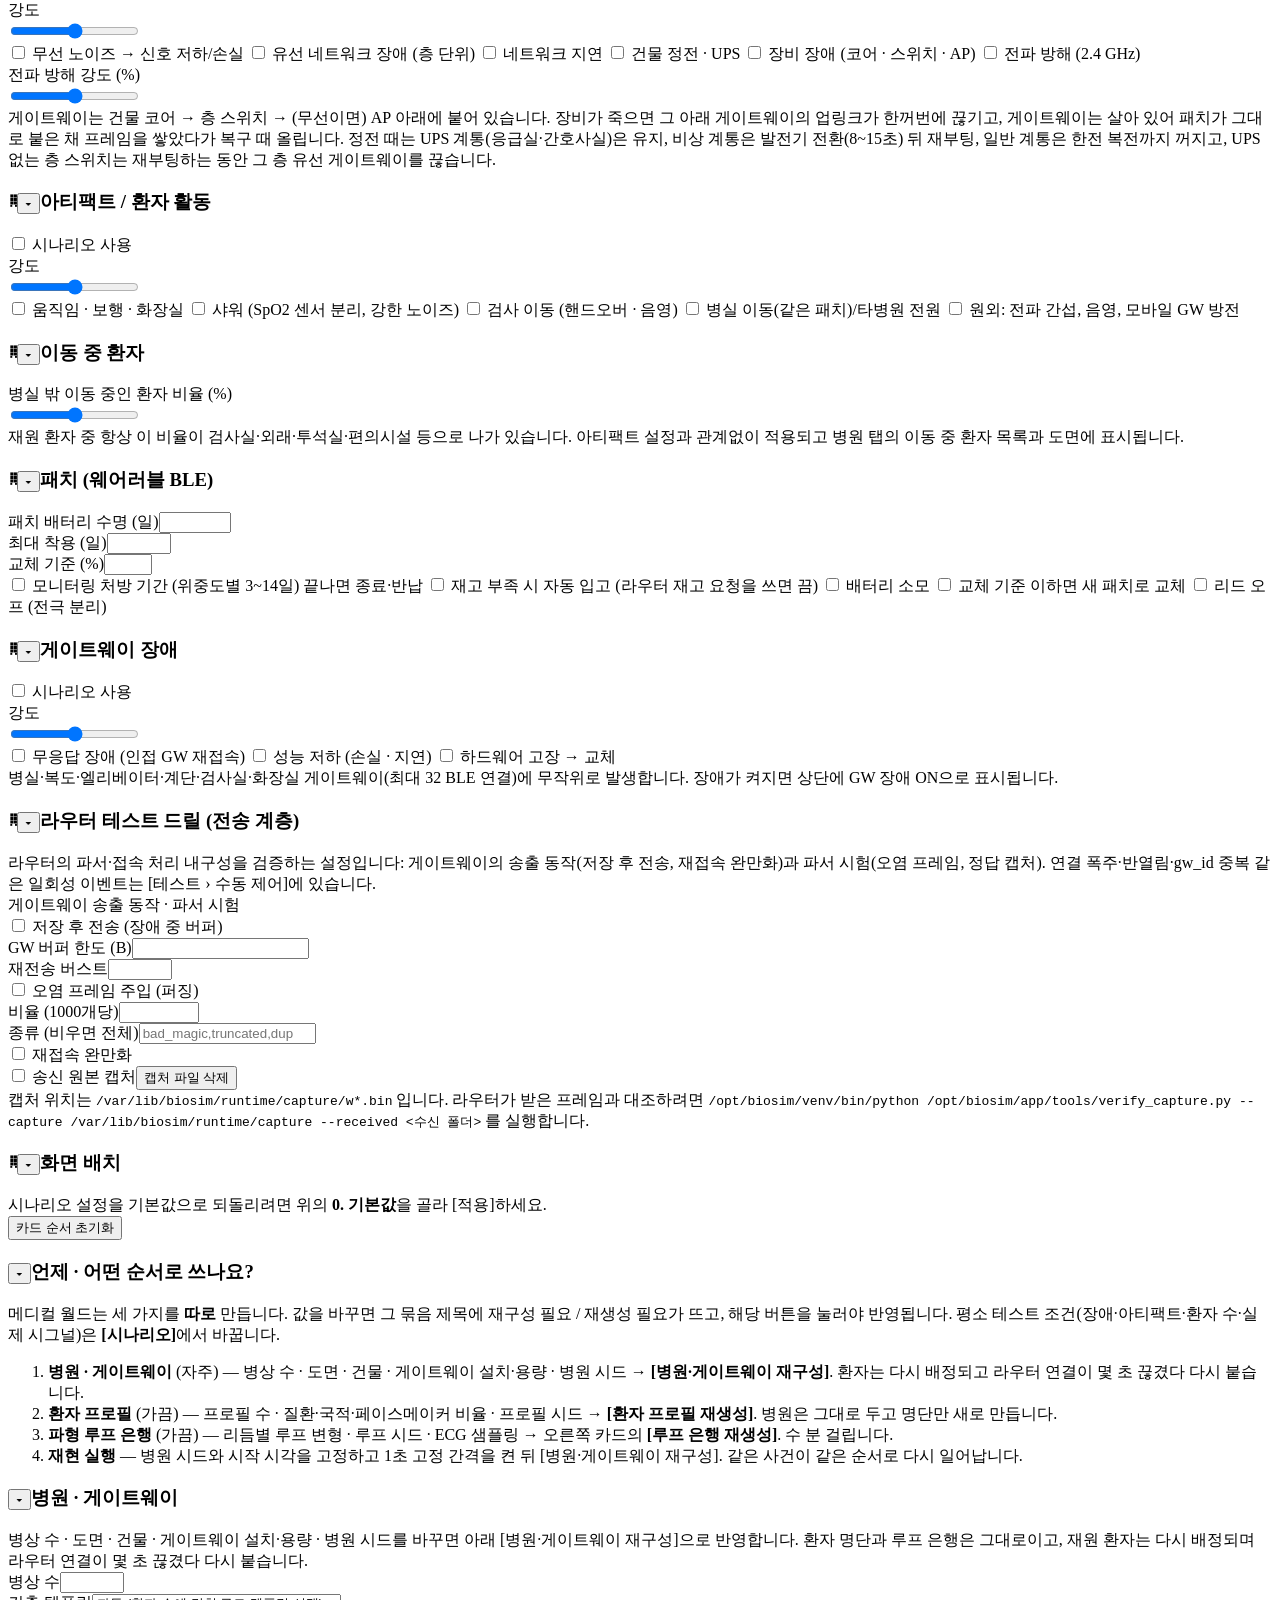
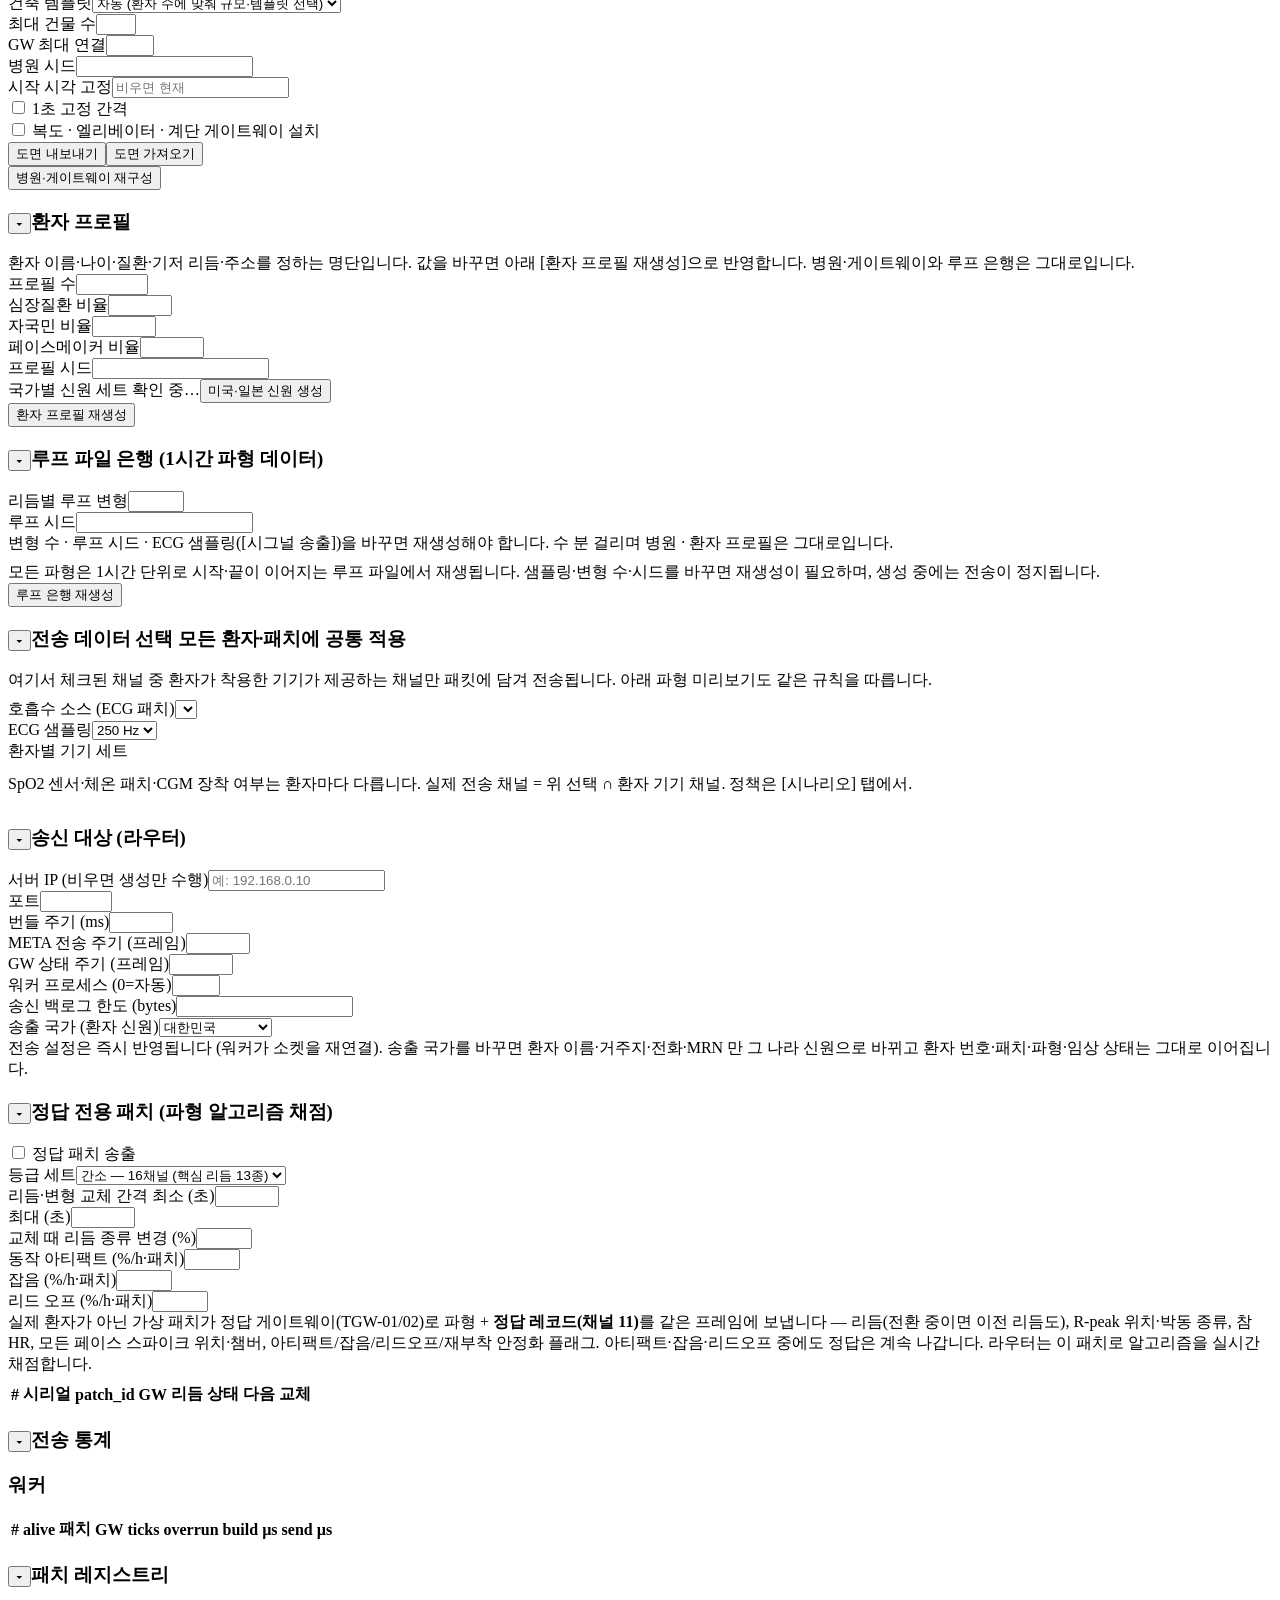
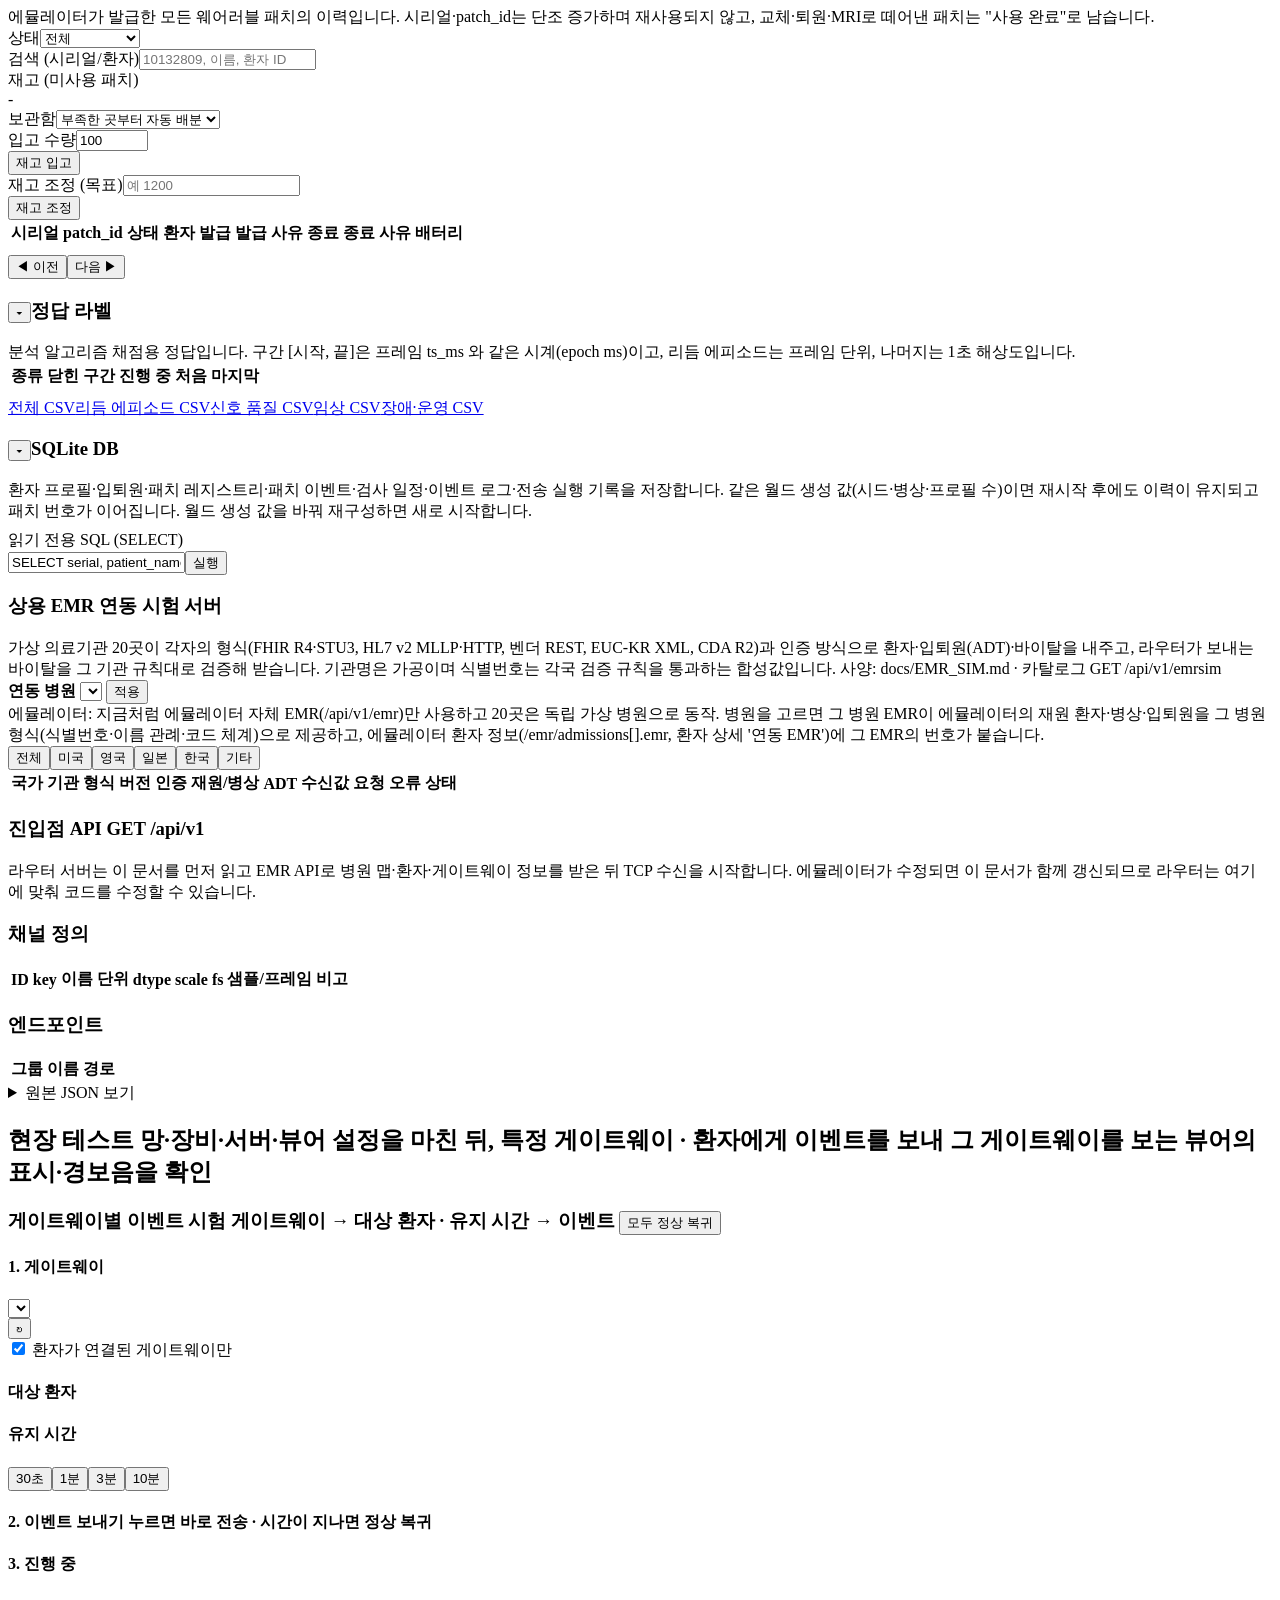
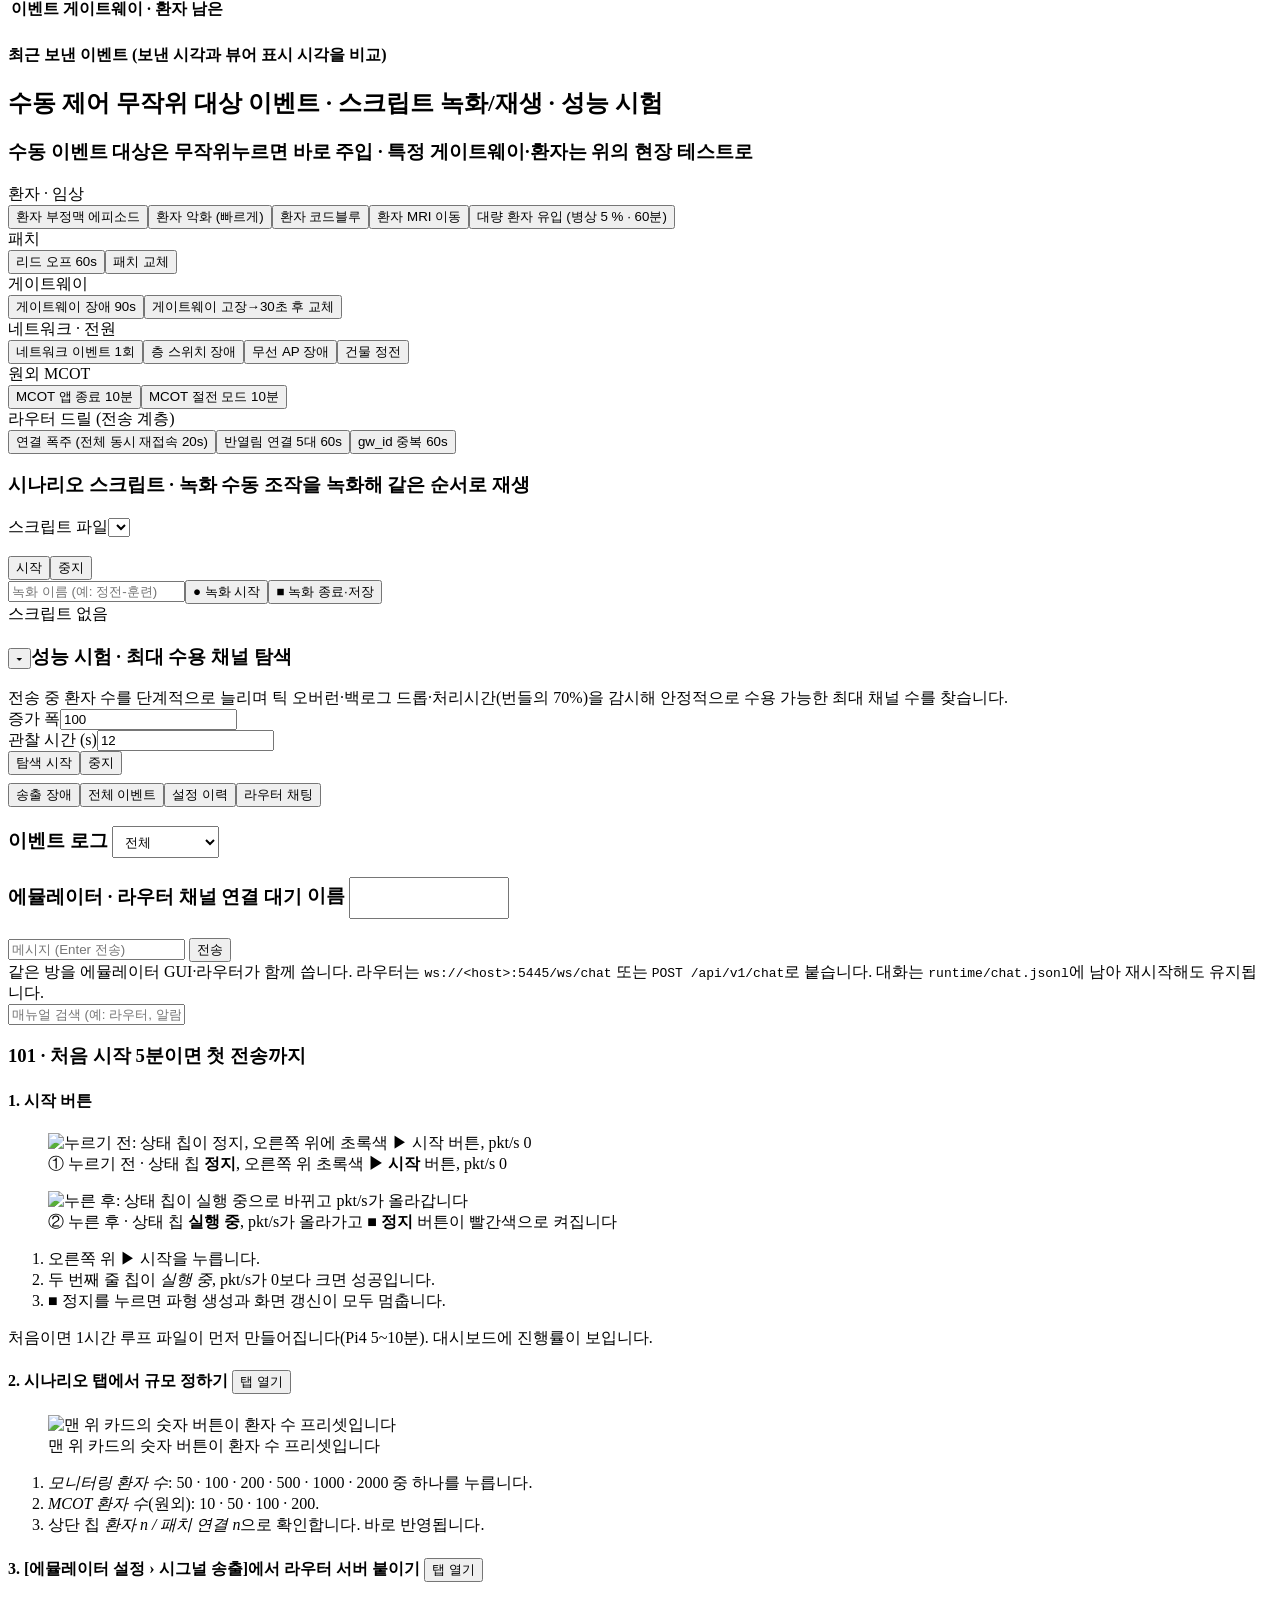
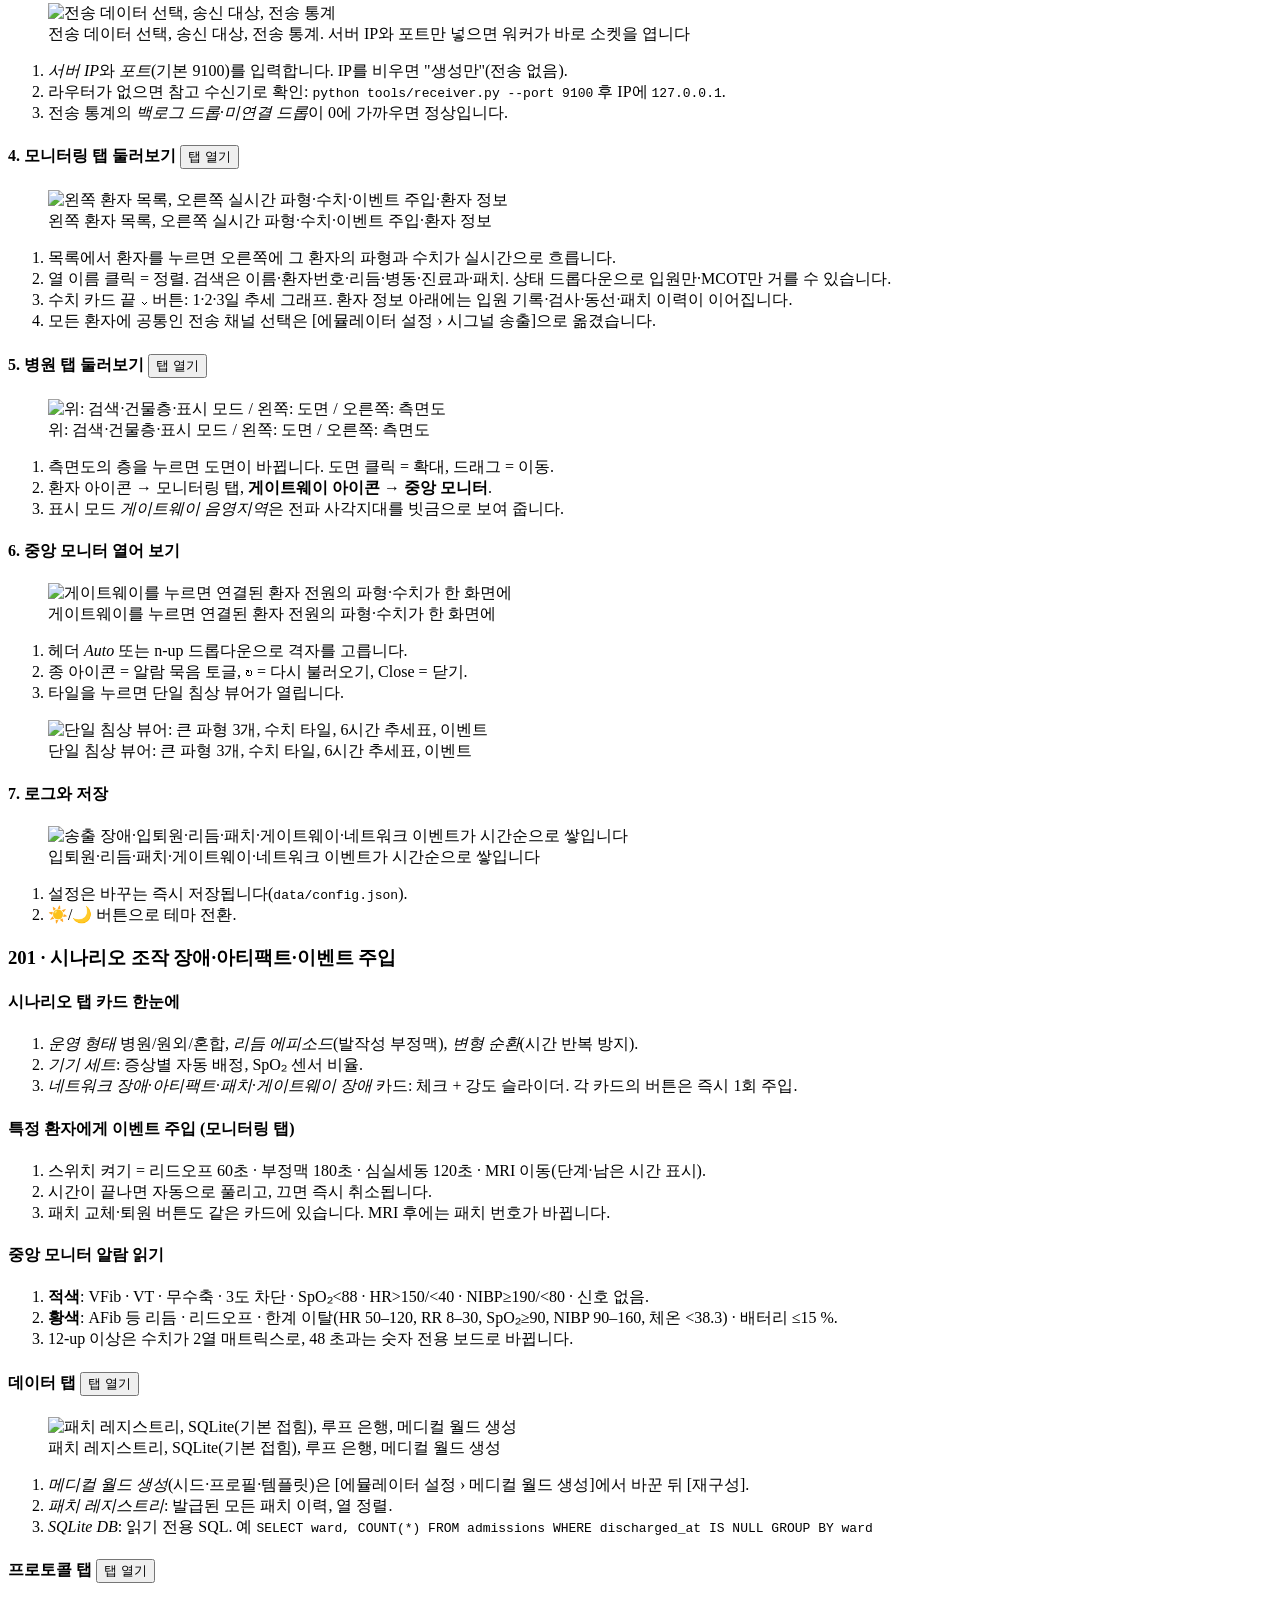
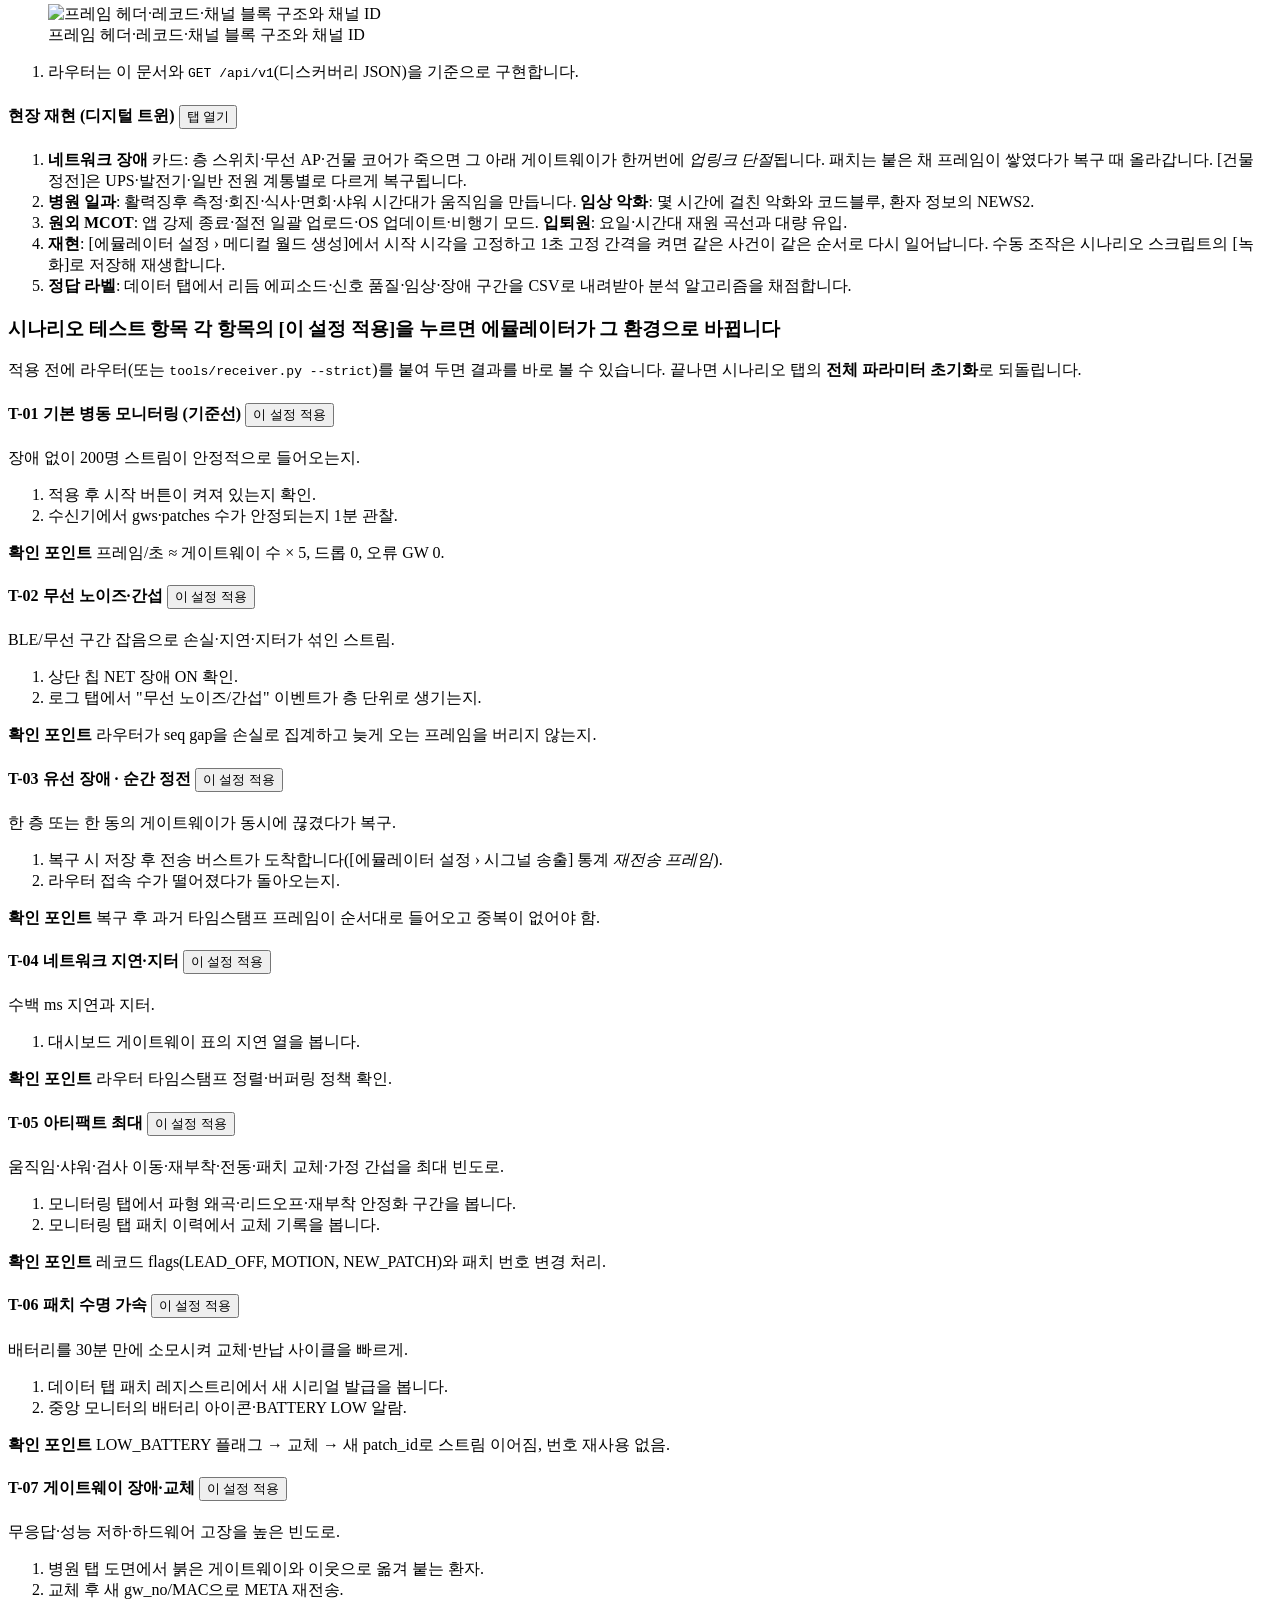
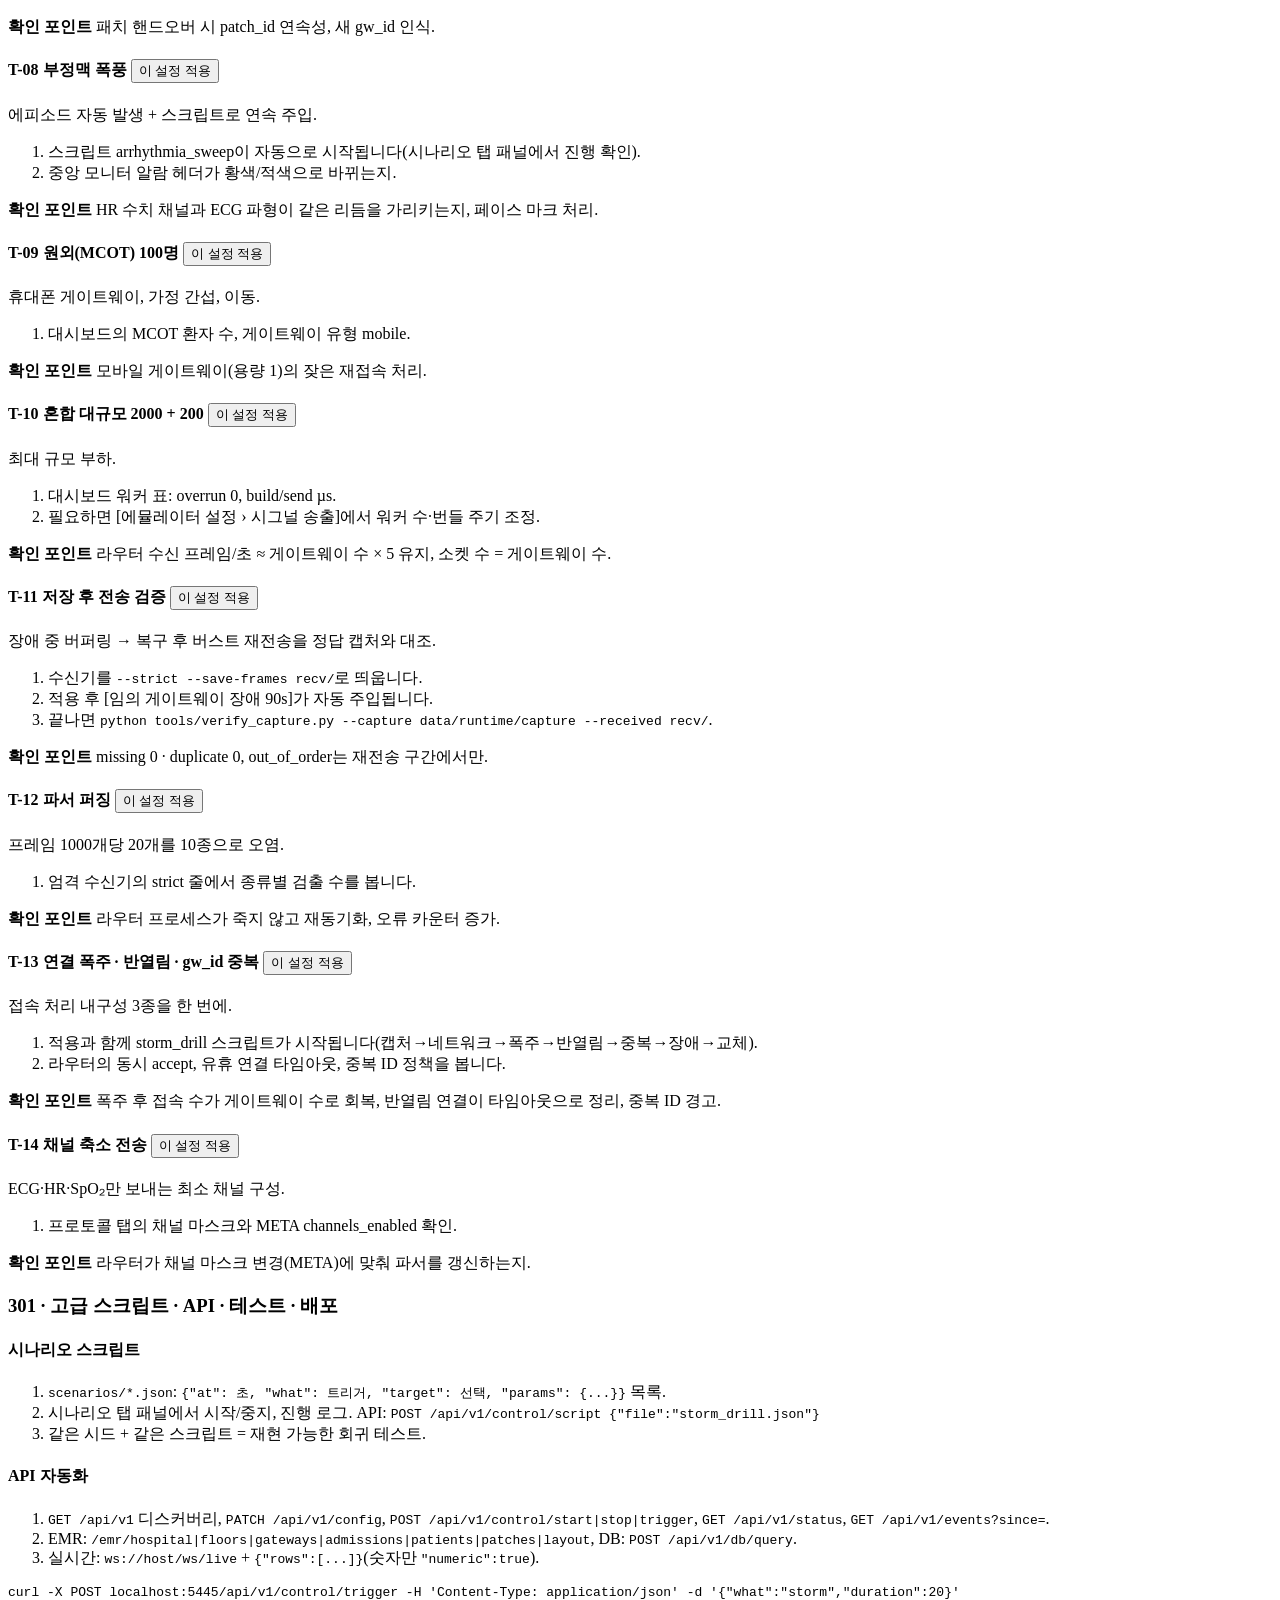
==== commit 2e7720c3: "재고 조정: 병원 전체 미사용 재고를 목표 수로 (API·화면) - POST /api/v1/emr/patches/stock/adjust {target, by, request_id}" ====
--- a/emulator/web/static/index.html
+++ b/emulator/web/static/index.html
@@ -434,7 +434,7 @@
       <div class="card"><h3><button class="fold" data-fold="regBody" aria-expanded="true">▾</button>패치 레지스트리 <span class="right" id="regCount"></span></h3><div id="regBody">
     <div class="help">에뮬레이터가 발급한 모든 웨어러블 패치의 이력입니다. 시리얼·patch_id는 단조 증가하며 재사용되지 않고, 교체·퇴원·MRI로 떼어낸 패치는 "사용 완료"로 남습니다.</div>
     <div class="row"><div class="field"><span>상태</span><select id="regStatus"><option value="all">전체</option><option value="active">사용 중</option><option value="stock">재고 (미사용)</option><option value="retired">사용 완료</option></select></div><div class="field" style="flex:2"><span>검색 (시리얼/환자)</span><input type="text" id="regQ" placeholder="10132809, 이름, 환자 ID"></div></div>
-    <div class="row" id="stockRow" style="align-items:flex-end"><div class="field" style="flex:2"><span>재고 (미사용 패치)</span><div id="stockSum" class="sub">-</div></div><div class="field"><span>보관함</span><select id="stockWard"><option value="">부족한 곳부터 자동 배분</option></select></div><div class="field"><span>입고 수량</span><input type="number" id="stockCount" min="100" max="10000" step="100" value="100"></div><button id="stockAdd" title="새 로트로 입고합니다. 재고는 패치 착용 환자 수 이상으로 유지되며, 모자라면 100개 단위로 자동 입고됩니다.">재고 입고</button></div>
+    <div class="row" id="stockRow" style="align-items:flex-end"><div class="field" style="flex:2"><span>재고 (미사용 패치)</span><div id="stockSum" class="sub">-</div></div><div class="field"><span>보관함</span><select id="stockWard"><option value="">부족한 곳부터 자동 배분</option></select></div><div class="field"><span>입고 수량</span><input type="number" id="stockCount" min="100" max="10000" step="100" value="100"></div><button id="stockAdd" title="새 로트로 입고합니다. 재고는 패치 착용 환자 수 이상으로 유지되며, 모자라면 100개 단위로 자동 입고됩니다.">재고 입고</button><div class="field"><span>재고 조정 (목표)</span><input type="number" id="stockTarget" min="0" step="100" placeholder="예 1200"></div><button id="stockAdjust" title="병원 전체 미사용 재고를 이 수로 맞춥니다. 보관함별로는 착용 환자 수 비례. 넘치면 유효기간이 늦은 것부터 반품, 모자라면 입고.">재고 조정</button></div>
     <div class="tbl" style="max-height:45vh"><table id="regTable"><thead><tr><th data-key="serial">시리얼</th><th data-key="patch_id">patch_id</th><th data-key="status">상태</th><th data-key="patient_name">환자</th><th data-key="issued_at">발급</th><th data-key="issued_reason">발급 사유</th><th data-key="retired_at">종료</th><th data-key="retired_reason">종료 사유</th><th data-key="battery">배터리</th></tr></thead><tbody></tbody></table></div>
     <div class="row" style="margin-top:8px"><button id="regPrev" class="small">◀ 이전</button><button id="regNext" class="small">다음 ▶</button></div></div>
   </div>
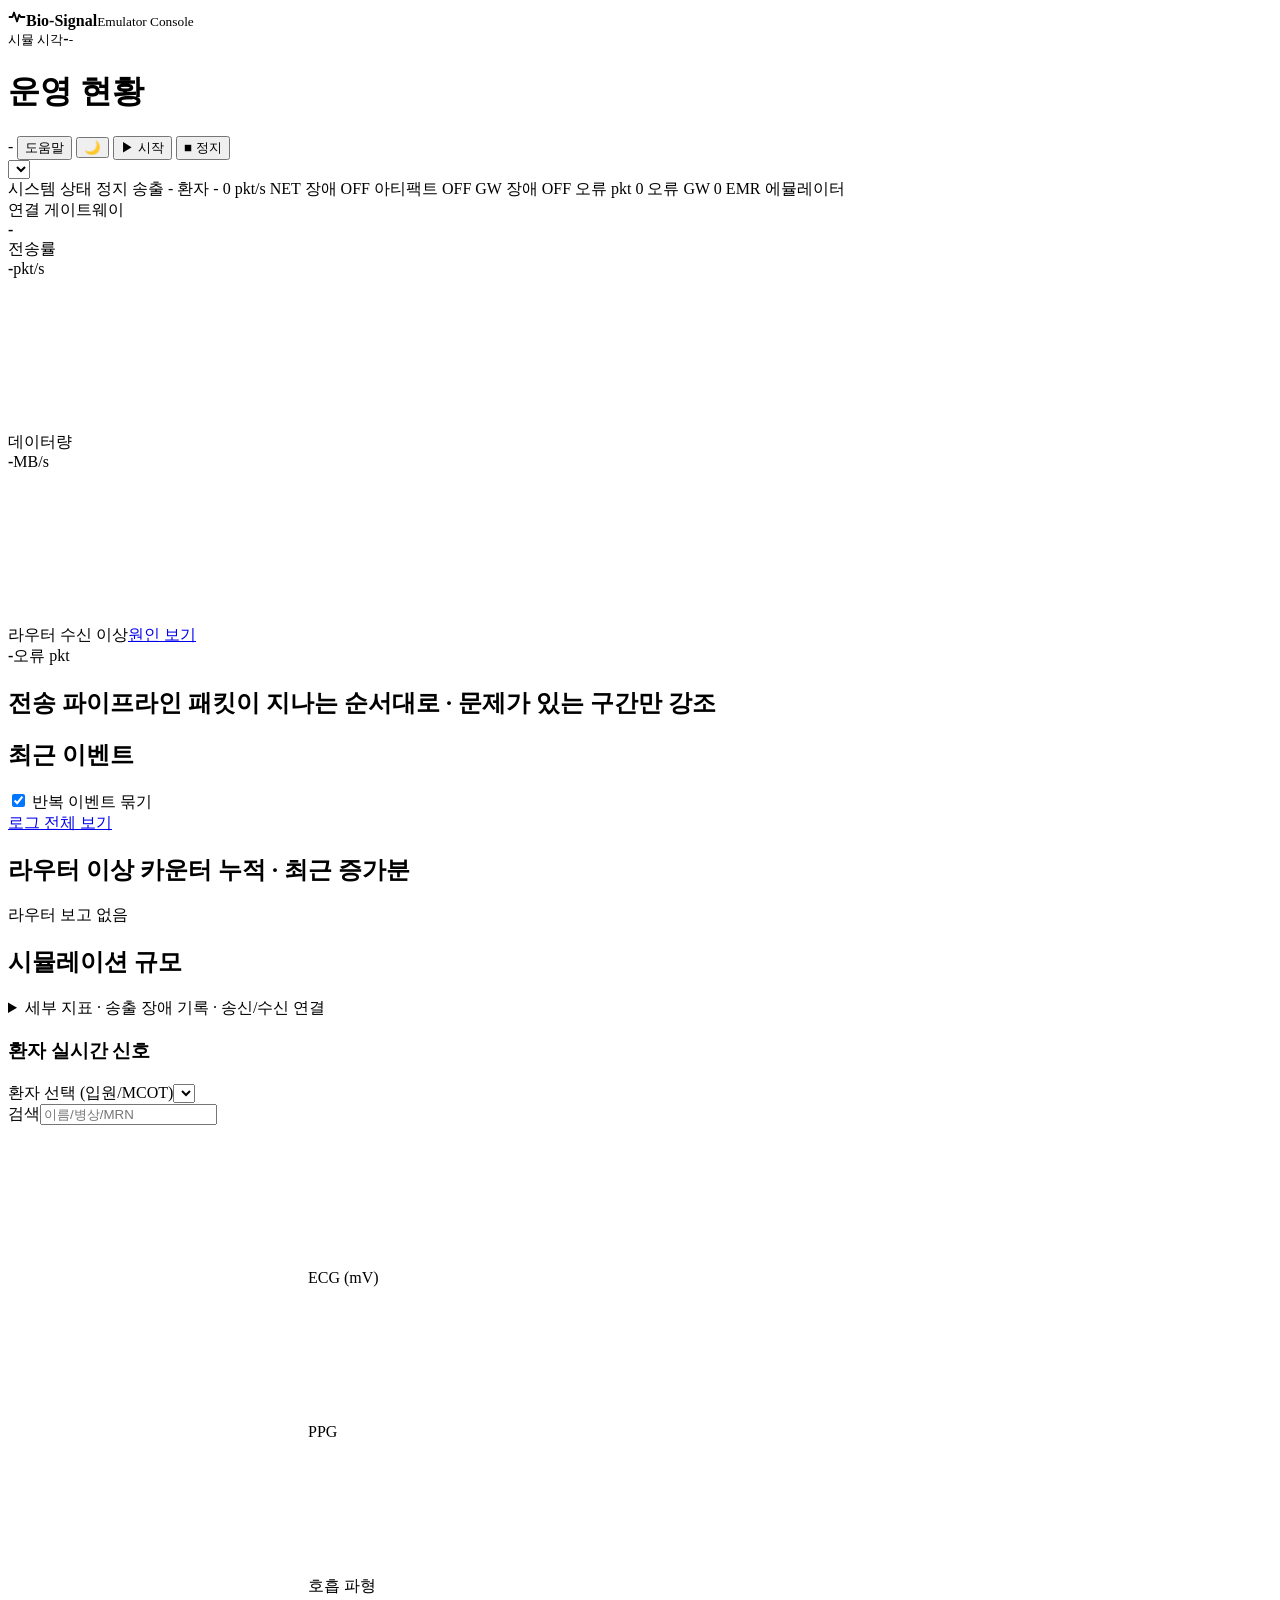
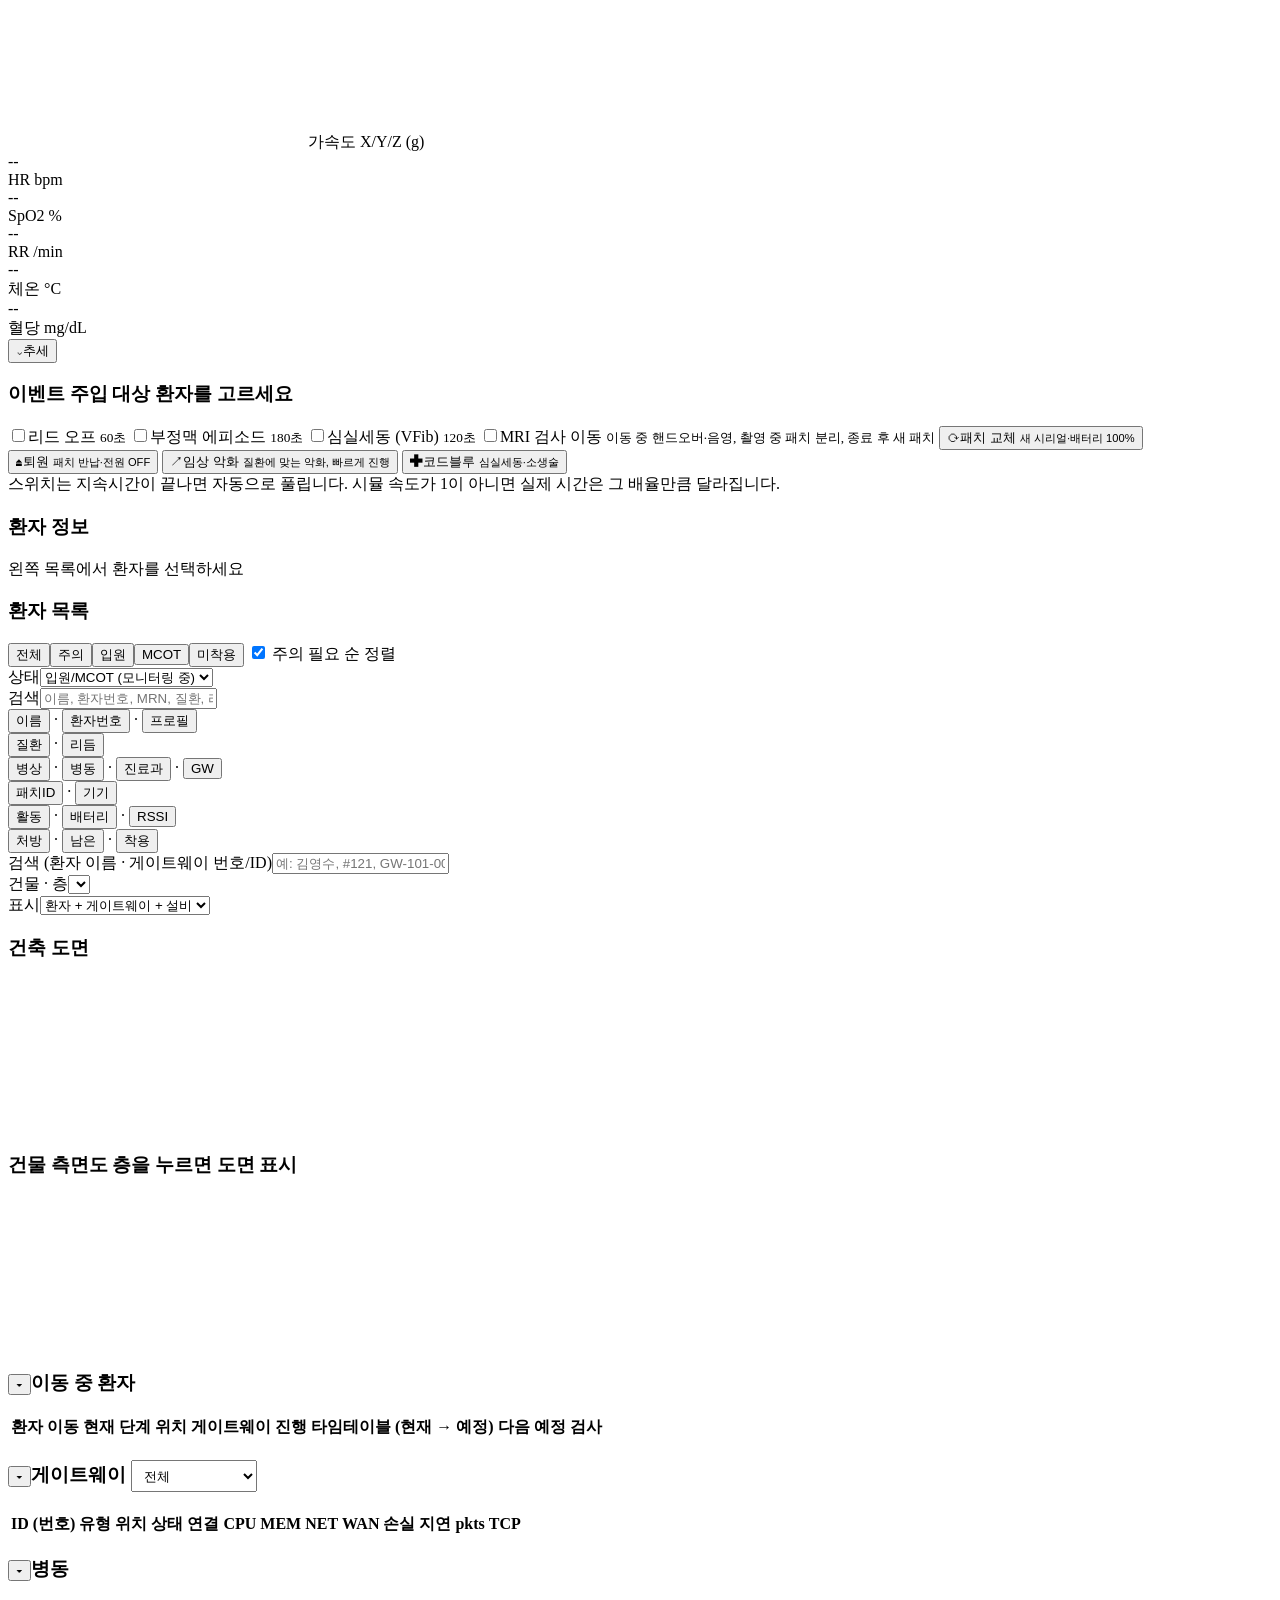
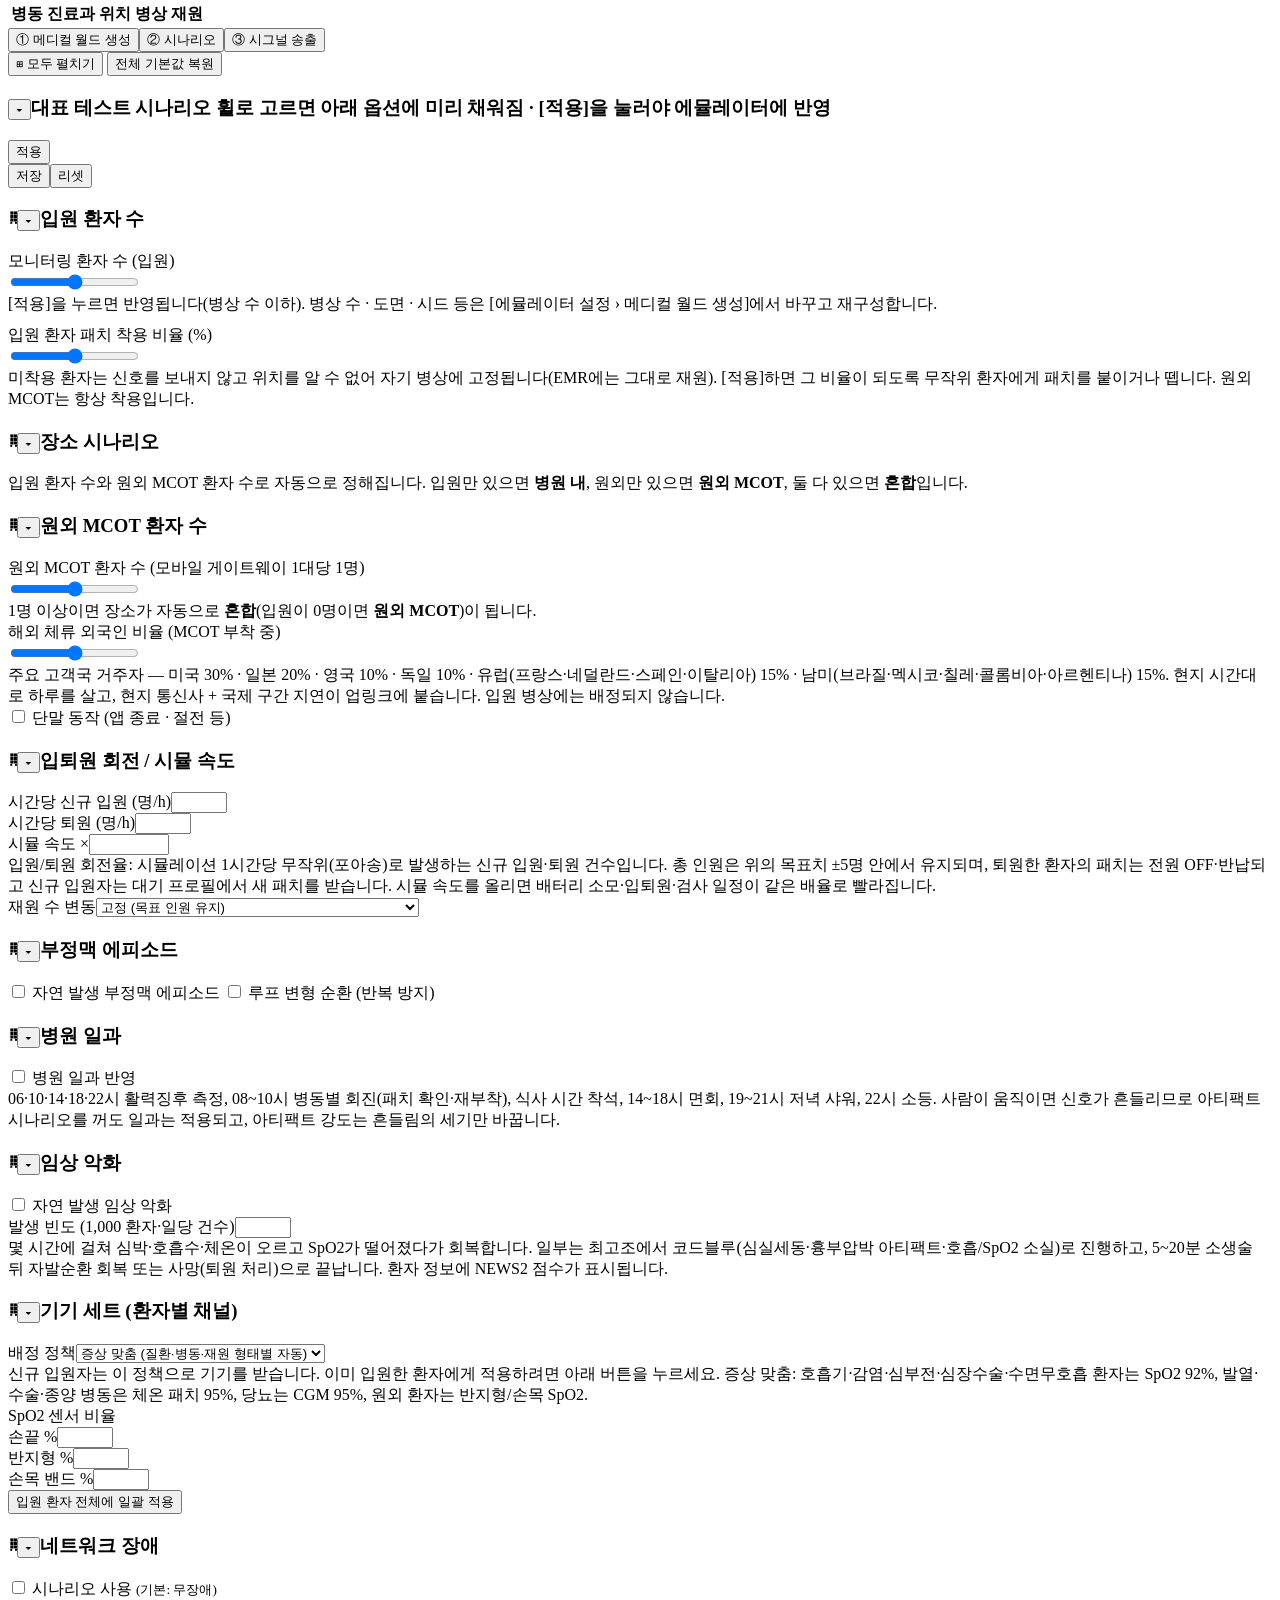
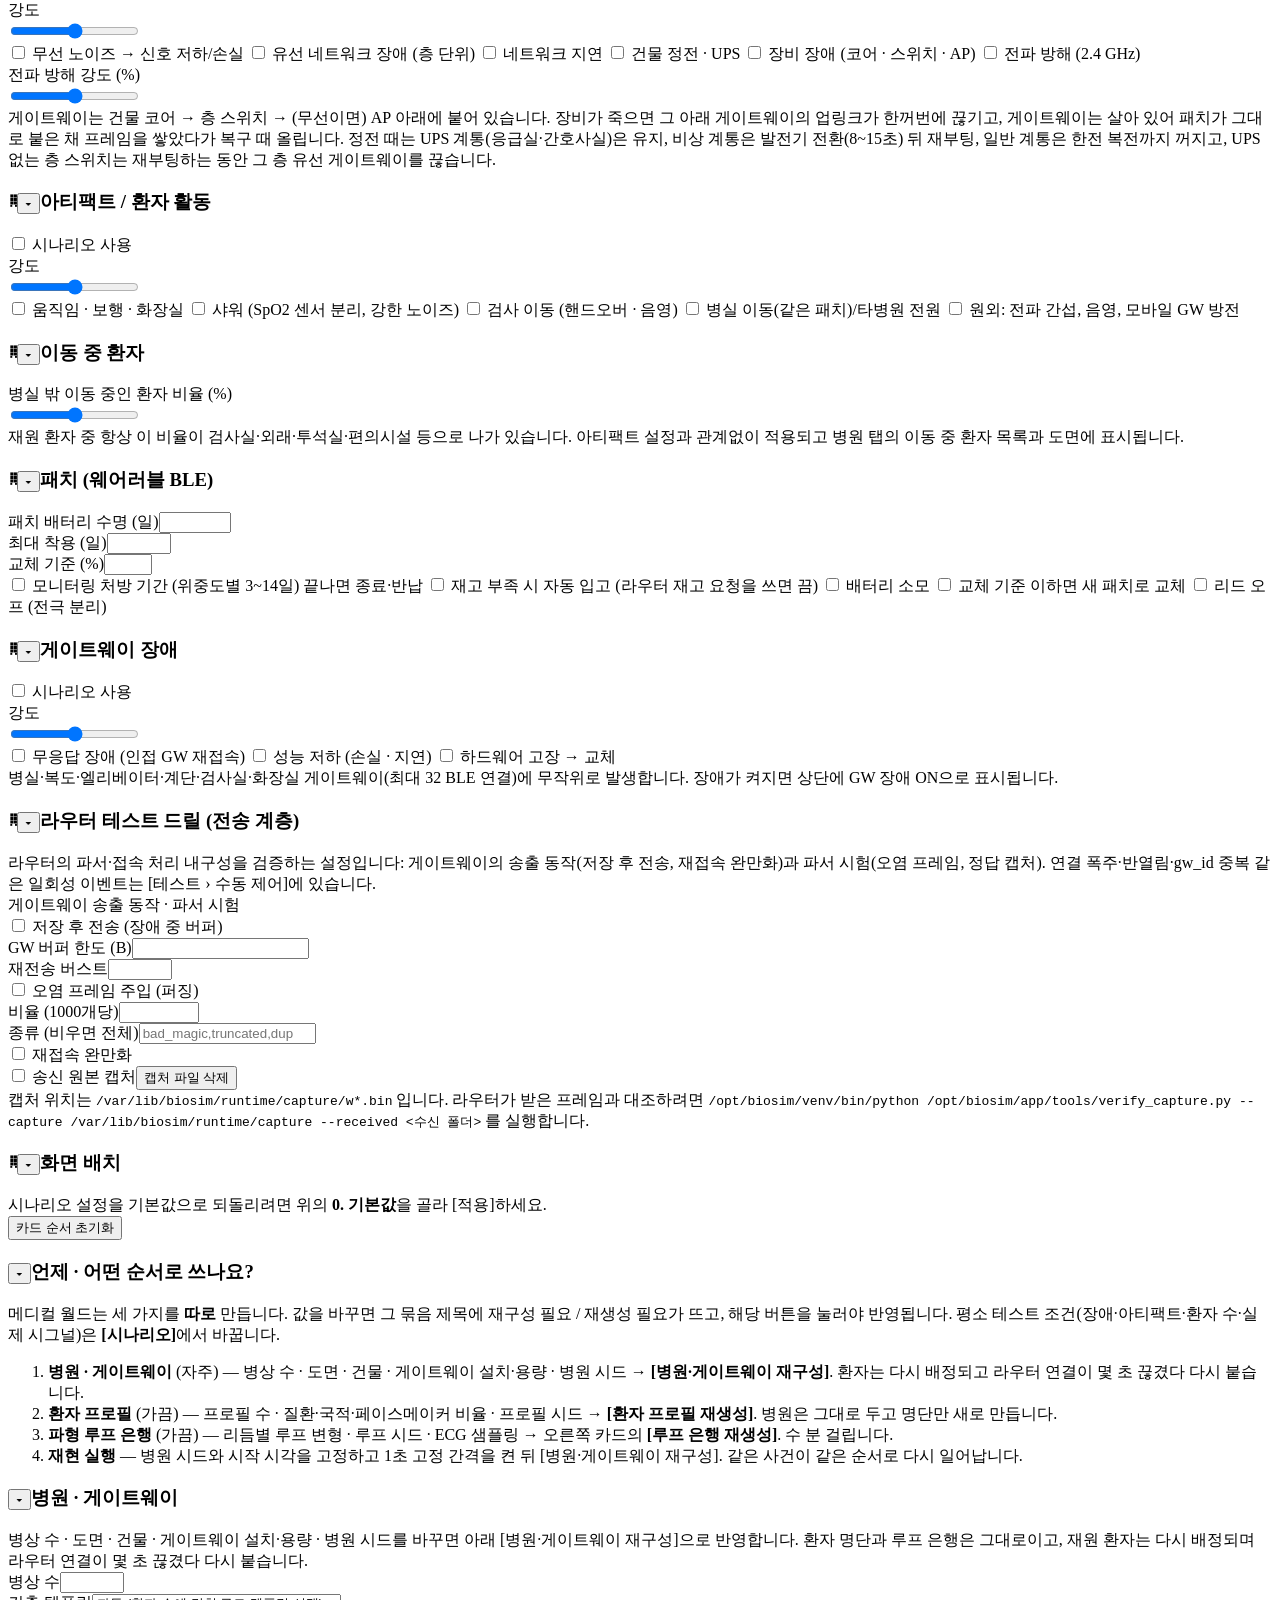
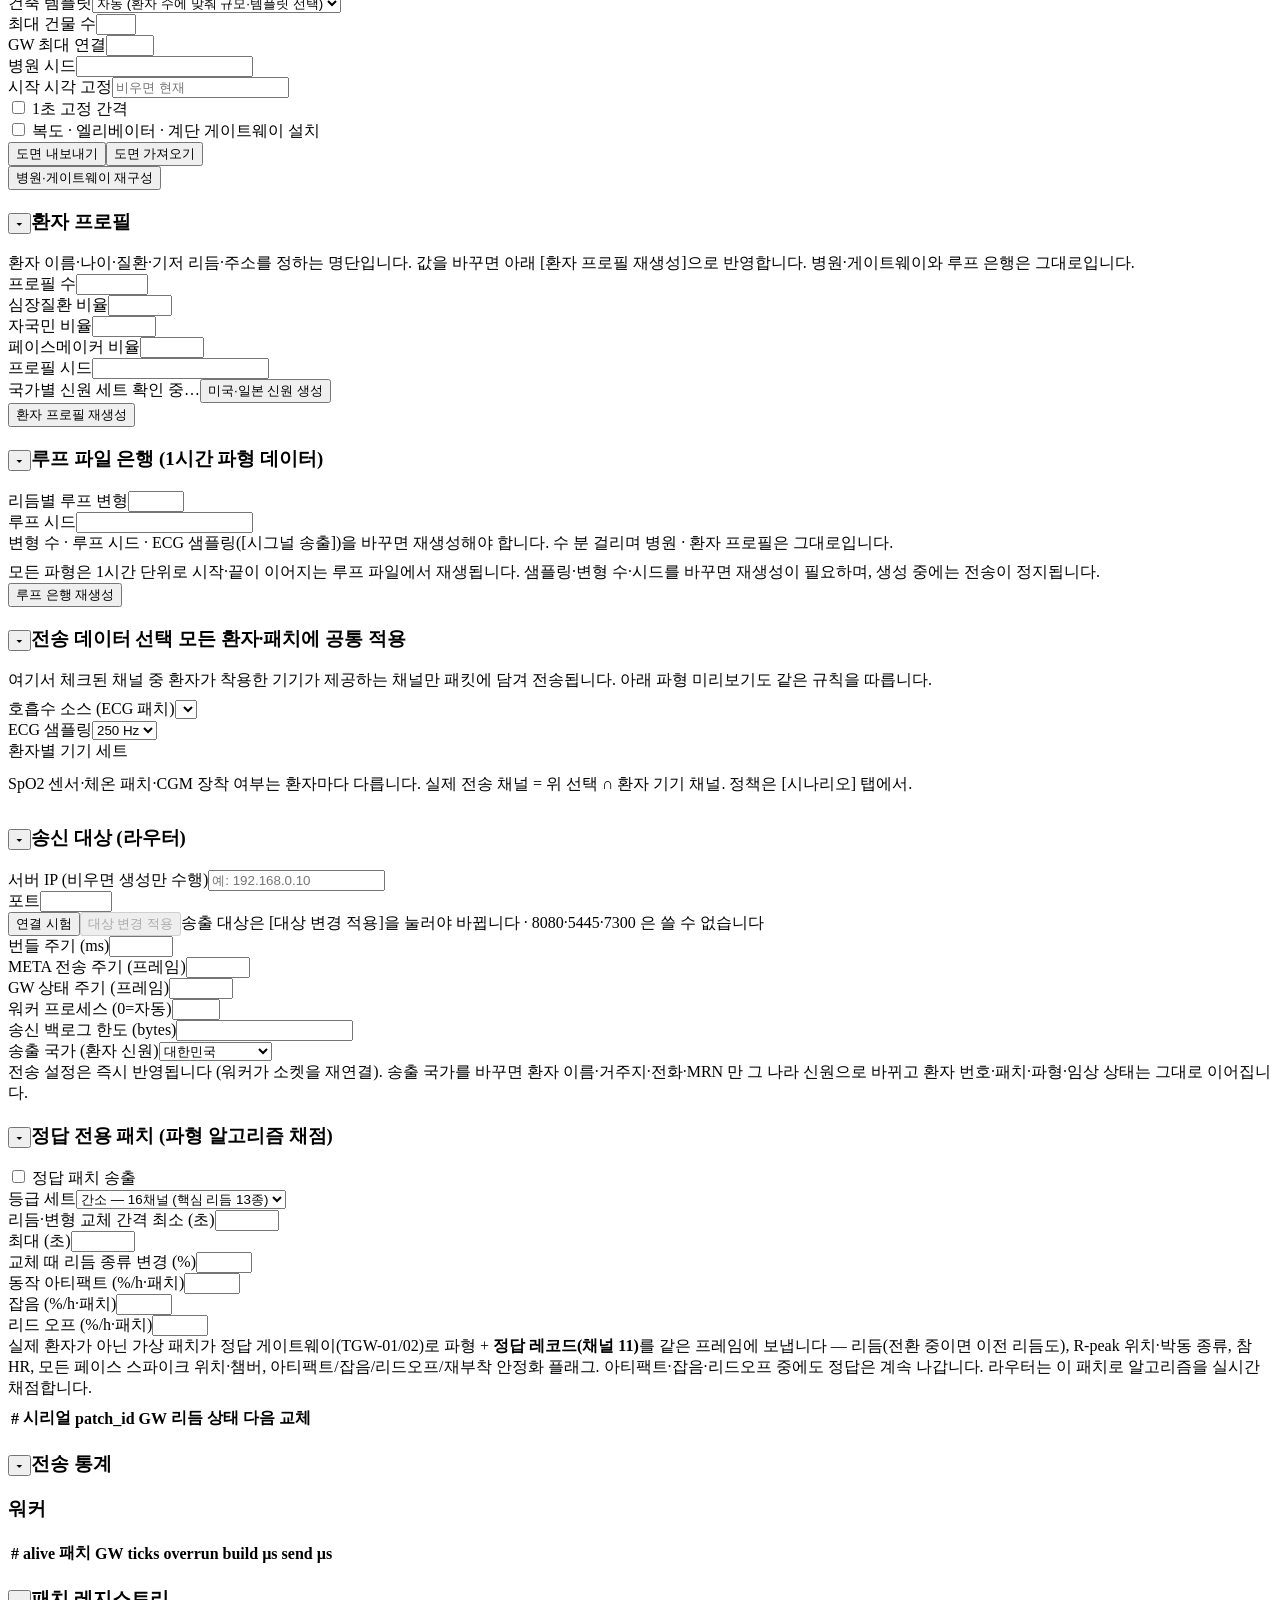
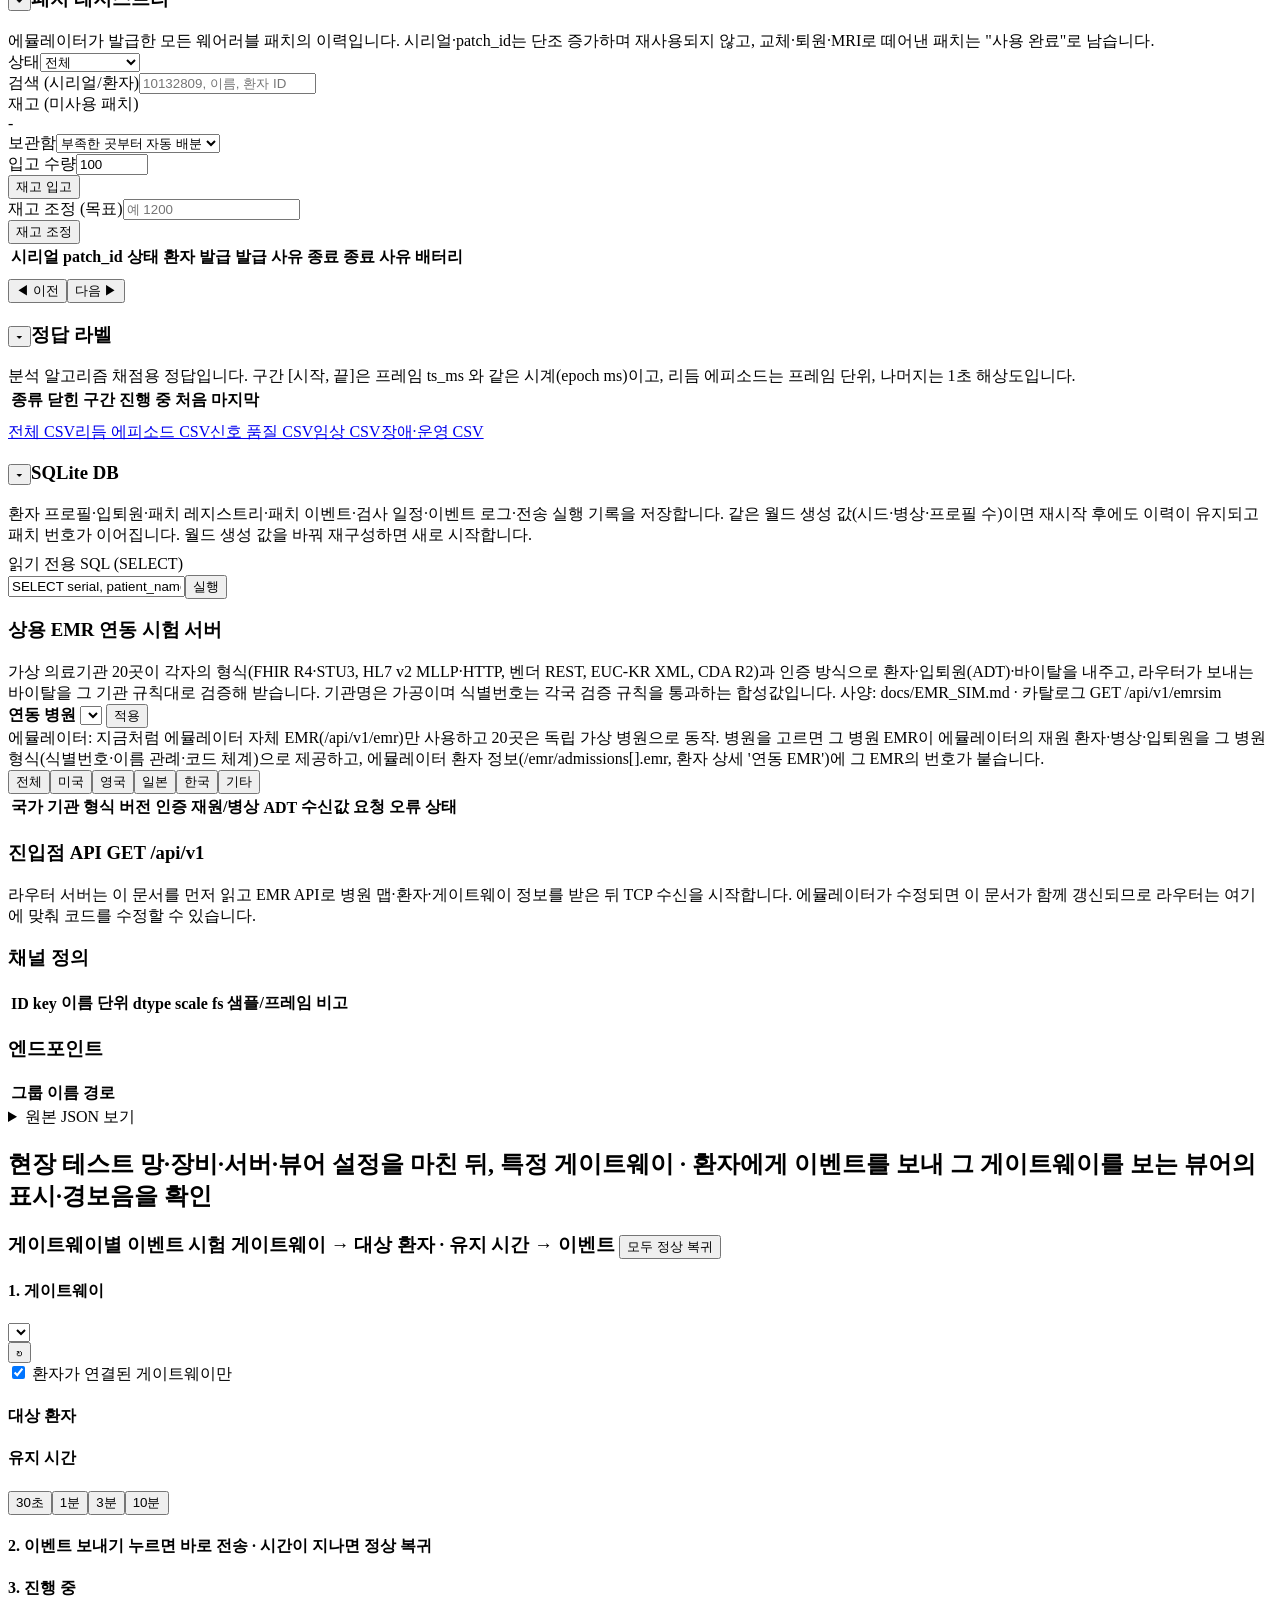
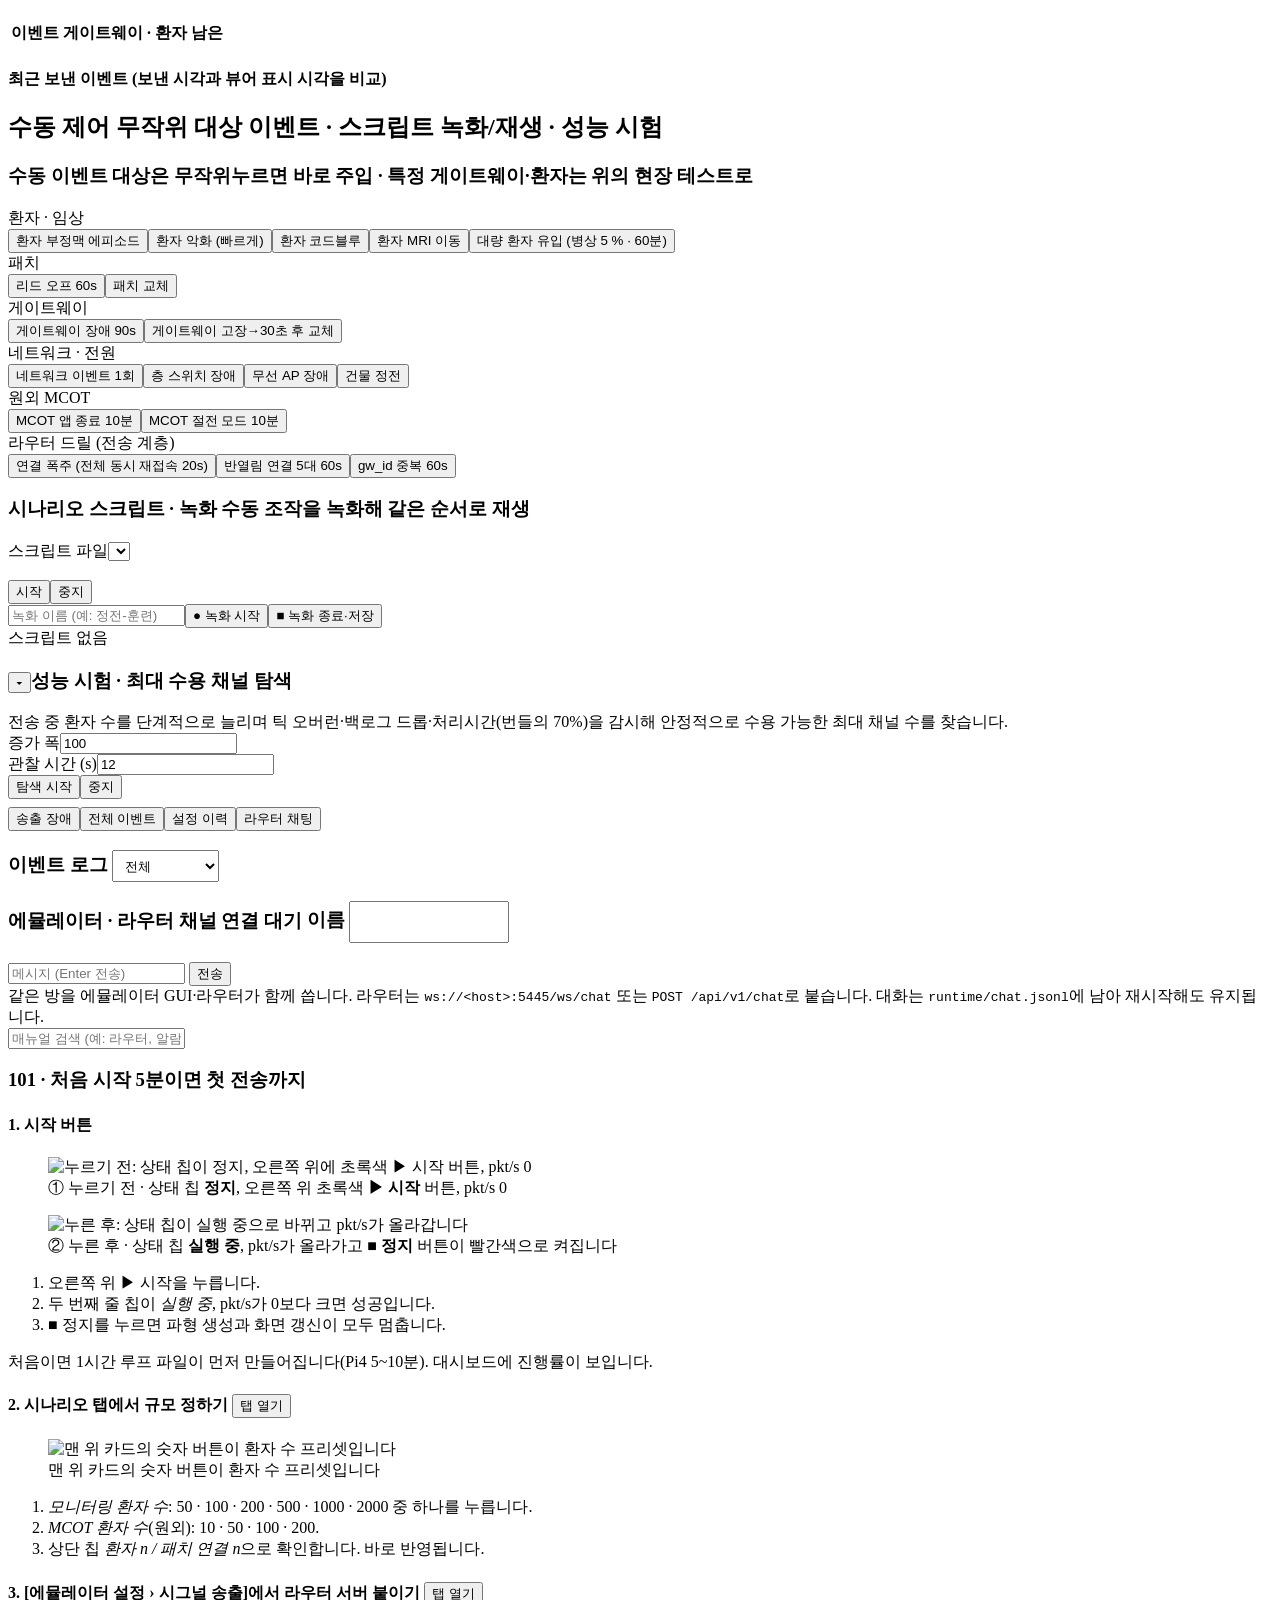
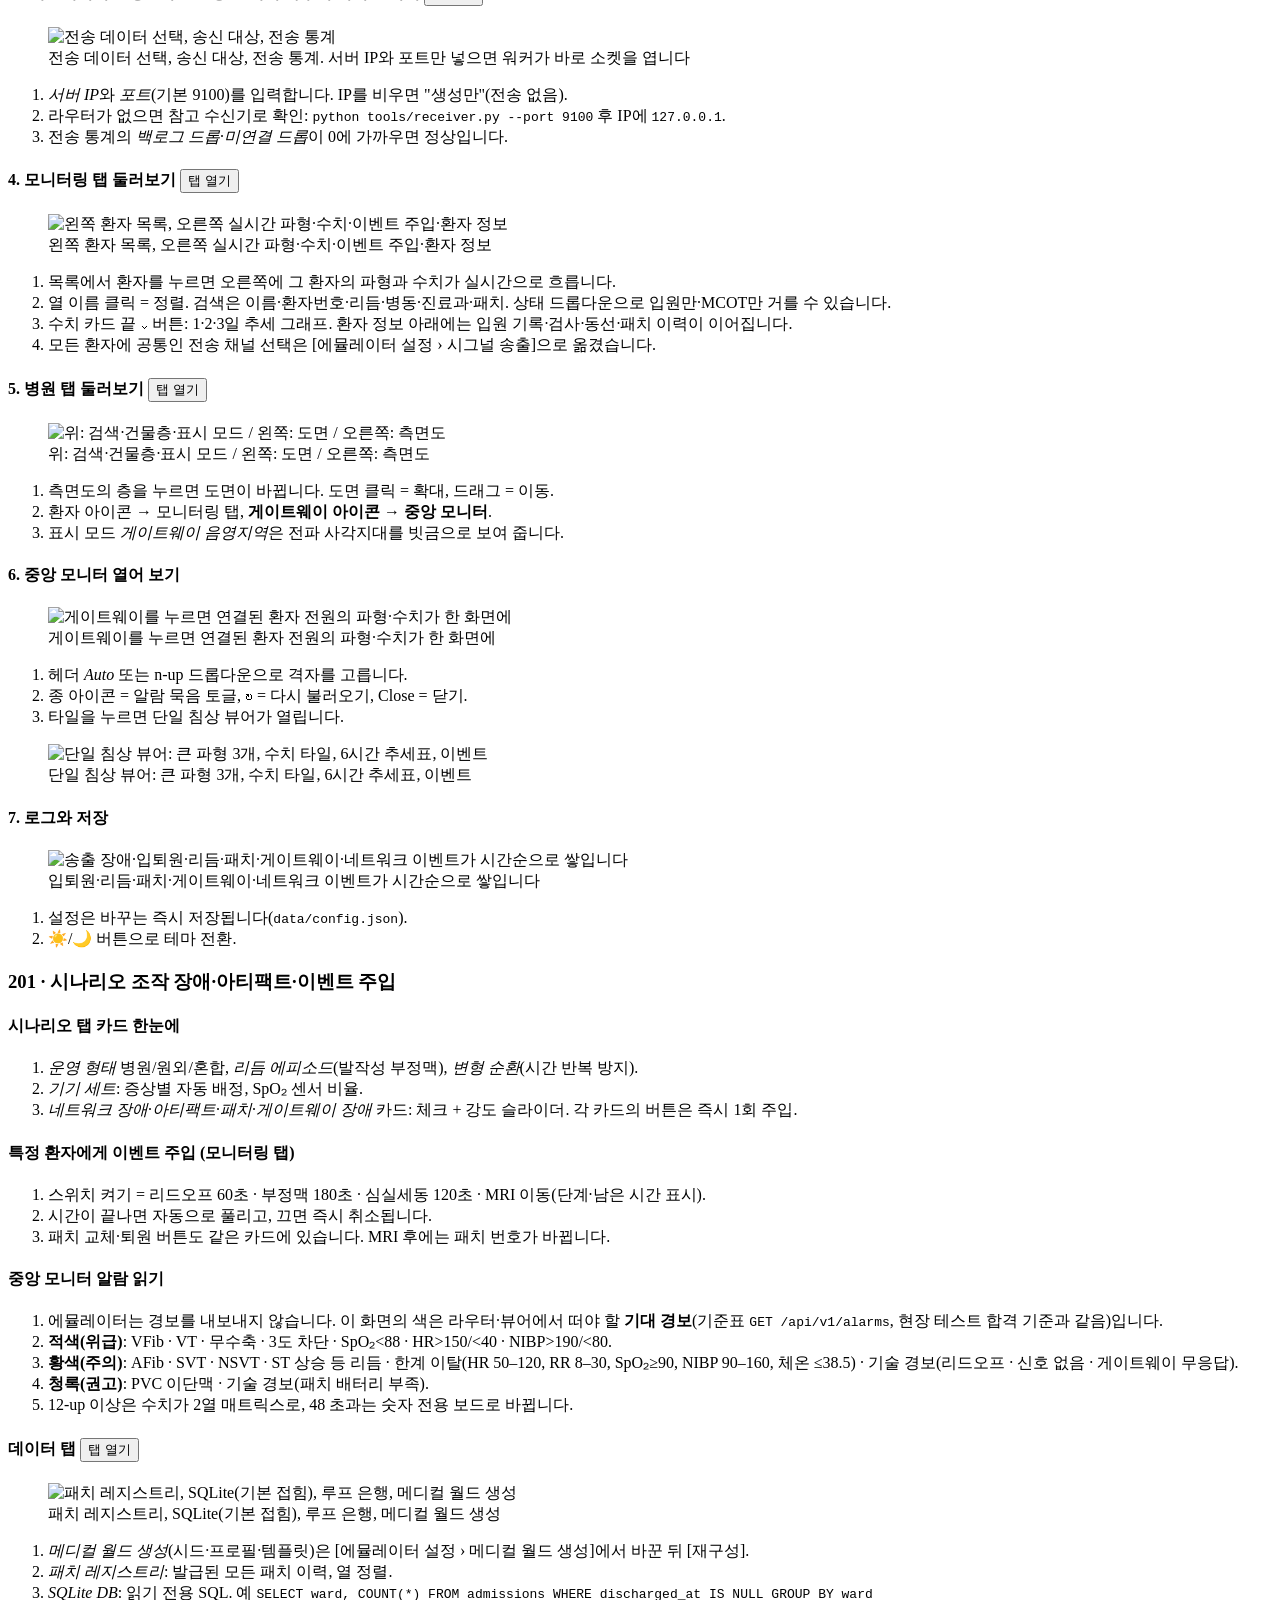
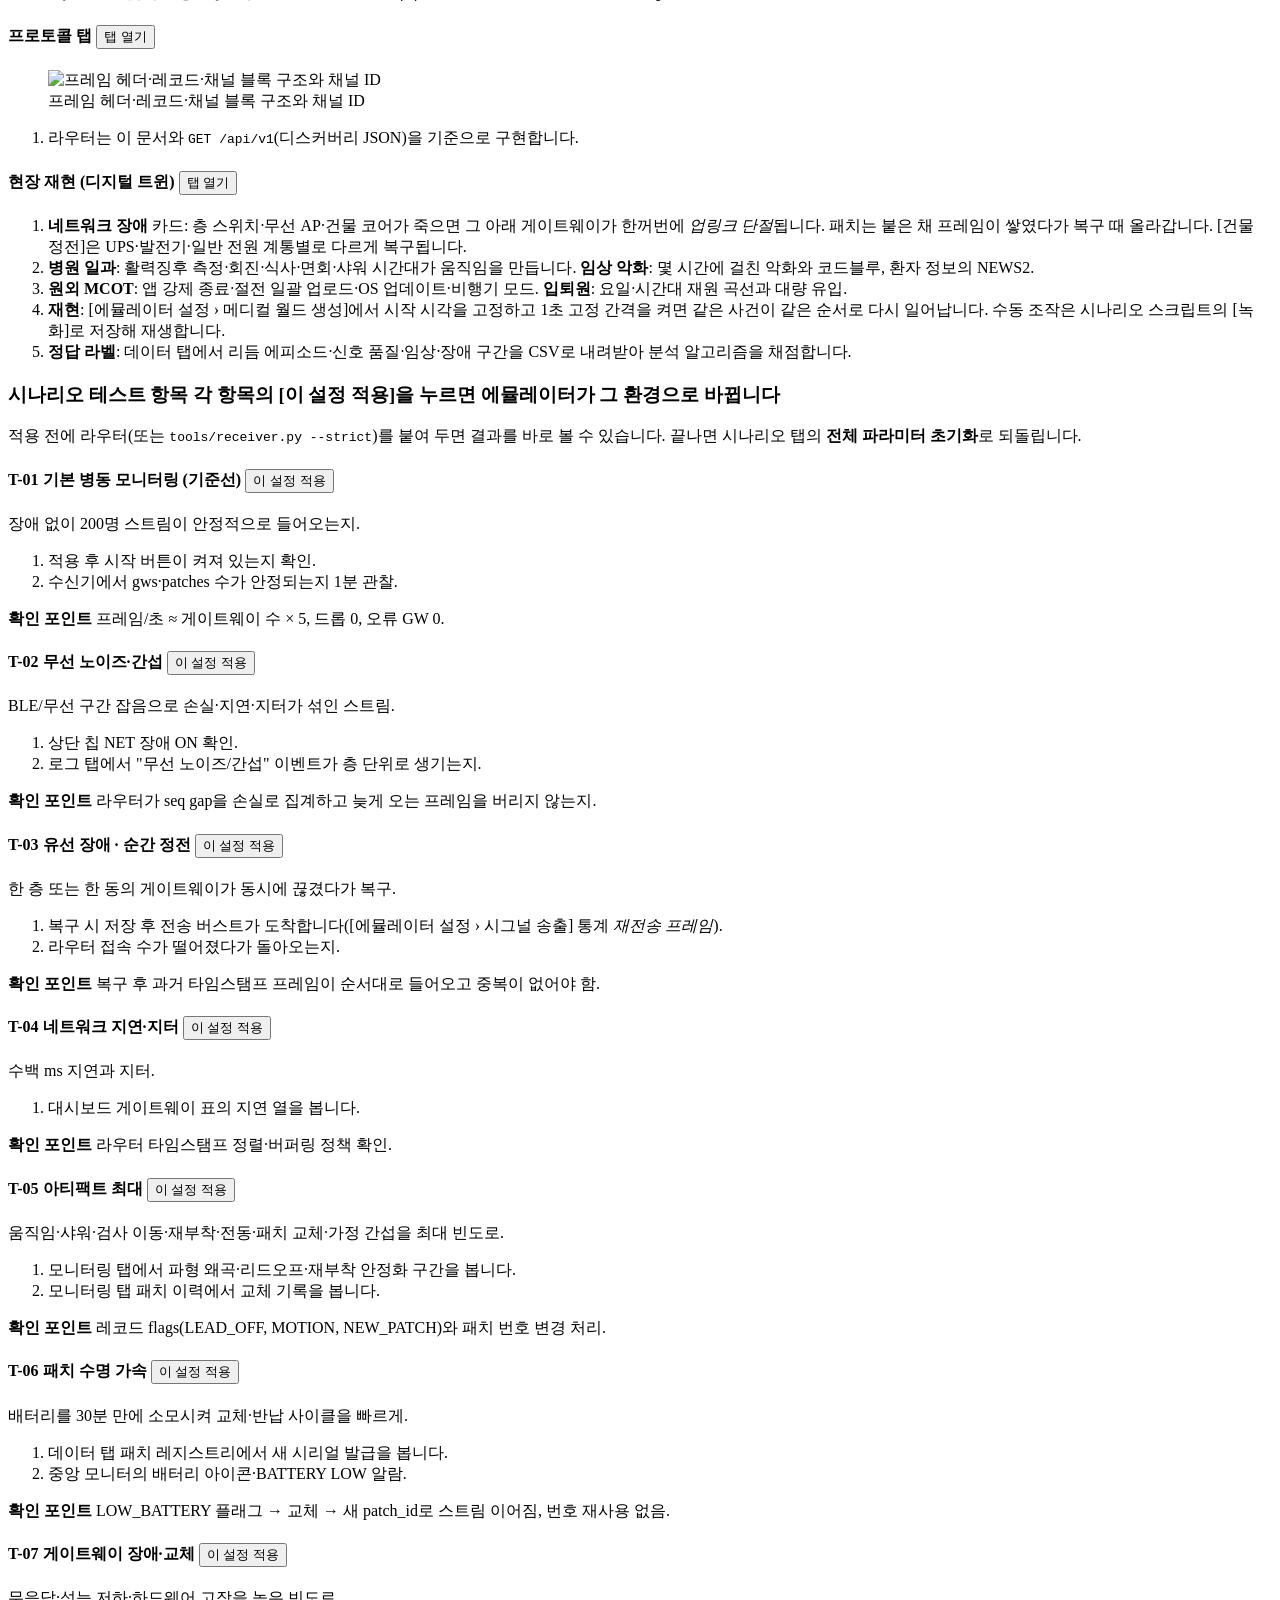
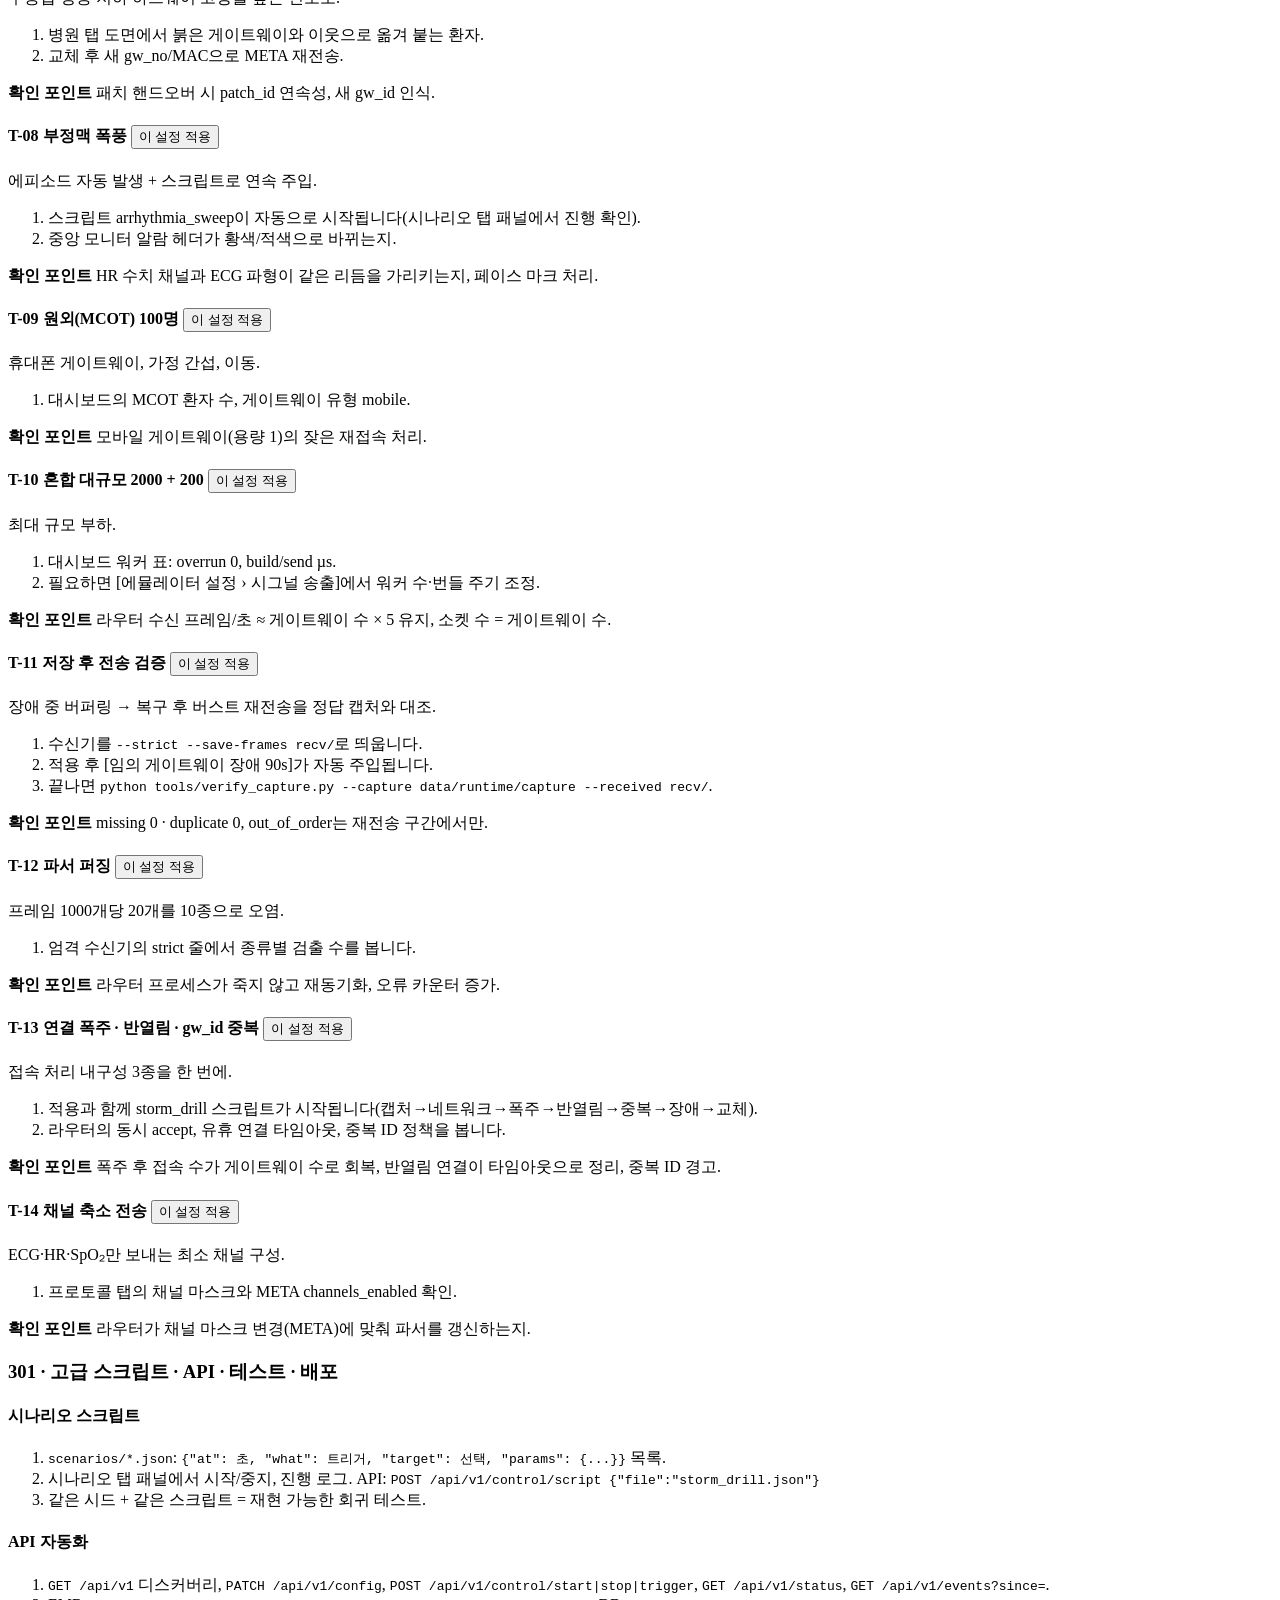
==== commit 8399da98: "UI 사용적합성 1단계: 거짓 표시·기대 경보 기준표·위험 동작 보호 에뮬레이터는 경보를 내보내지 않는다 — 신호와 정답 레코드만 보내고, 경보는 라우터·뷰어가 판단한다. - 패치" ====
--- a/emulator/web/static/index.html
+++ b/emulator/web/static/index.html
@@ -126,7 +126,7 @@
           </div>
         </div>
       </div>
-      <div class="card"><h3>이 환자에게 이벤트 주입</h3>
+      <div class="card"><h3>이벤트 주입 대상 <b id="injWho" class="inj-who">환자를 고르세요</b></h3>
         <div class="switches">
           <label class="sw" data-trig="lead_off" data-off="lead_off_off"><input type="checkbox"><span class="track"></span><span class="txt">리드 오프 <small>60초</small></span><span class="rem"></span></label>
           <label class="sw" data-trig="episode" data-off="episode_off"><input type="checkbox"><span class="track"></span><span class="txt">부정맥 에피소드 <small>180초</small></span><span class="rem"></span></label>
@@ -151,7 +151,7 @@
   <div>
     <div class="card">
       <h3>환자 목록 <span class="right" id="patCount"></span></h3>
-      <div class="patseg" id="patSeg" role="group" aria-label="환자 구분"><button data-seg="all" class="on">전체 <b></b></button><button data-seg="attn">주의 <b></b></button><button data-seg="inpatient">입원 <b></b></button><button data-seg="mcot">MCOT <b></b></button>
+      <div class="patseg" id="patSeg" role="group" aria-label="환자 구분"><button data-seg="all" class="on">전체 <b></b></button><button data-seg="attn">주의 <b></b></button><button data-seg="inpatient">입원 <b></b></button><button data-seg="mcot">MCOT <b></b></button><button data-seg="unworn" title="패치를 붙이지 않은 입원 환자: 신호·위치 정보가 없어 경보 대상이 아닙니다">미착용 <b></b></button>
         <label class="chk sm attnsort"><input type="checkbox" id="patAttnSort" checked> 주의 필요 순 정렬</label></div>
       <div class="row">
         <div class="field"><span>상태</span><select id="patStatus"><option value="admitted">입원/MCOT (모니터링 중)</option><option value="inpatient">입원만</option><option value="mcot">MCOT만 (원외)</option><option value="overseas">해외 체류 MCOT만</option><option value="pool">대기 프로필</option><option value="discharged">퇴원</option><option value="all">전체 (1만명)</option></select></div>
@@ -405,6 +405,7 @@
     </div></div>
     <div class="card tx-target" data-apply="now"><h3><button class="fold" data-fold="txb-1" aria-expanded="true">▾</button>송신 대상 (라우터)</h3><div class="scnb" id="txb-1">
       <div class="row"><div class="field" style="flex:2"><span>서버 IP (비우면 생성만 수행)</span><input type="text" id="t_ip" placeholder="예: 192.168.0.10"></div><div class="field"><span>포트</span><input type="number" id="t_port" min="1" max="65535"></div></div>
+      <div class="row tight" style="align-items:center"><button class="small" id="tProbe" title="이 주소로 TCP 접속만 해 봅니다 (데이터는 보내지 않음)">연결 시험</button><button class="small primary" id="tApply" disabled>대상 변경 적용</button><span class="sub" id="tStat">송출 대상은 [대상 변경 적용]을 눌러야 바뀝니다 · 8080·5445·7300 은 쓸 수 없습니다</span></div>
       <div class="row"><div class="field"><span>번들 주기 (ms)</span><input type="number" id="t_bundle" min="50" max="2000" step="50"></div></div>
       <div class="row"><div class="field"><span>META 전송 주기 (프레임)</span><input type="number" id="t_meta" min="1" max="1000"></div><div class="field"><span>GW 상태 주기 (프레임)</span><input type="number" id="t_gws" min="1" max="1000"></div></div>
       <div class="row"><div class="field"><span>워커 프로세스 (0=자동)</span><input type="number" id="t_workers" min="0" max="16"></div><div class="field"><span>송신 백로그 한도 (bytes)</span><input type="number" id="t_backlog" min="4096" step="4096"></div></div>
@@ -516,6 +517,7 @@
       </div>
       <div class="ft-pane">
         <h4 class="ft-ph">2. 이벤트 보내기 <span class="sub">누르면 바로 전송 · 시간이 지나면 정상 복귀</span></h4>
+        <div id="ftTarget" class="ft-target" role="status" aria-live="polite"></div>
         <div id="ftEvents"></div>
       </div>
       <div class="ft-pane">
@@ -625,7 +627,7 @@
         <div class="gitem" id="g201-2"><h4>특정 환자에게 이벤트 주입 (모니터링 탭)</h4>
           <ol class="gsteps"><li>스위치 켜기 = 리드오프 60초 · 부정맥 180초 · 심실세동 120초 · MRI 이동(단계·남은 시간 표시).</li><li>시간이 끝나면 자동으로 풀리고, 끄면 즉시 취소됩니다.</li><li>패치 교체·퇴원 버튼도 같은 카드에 있습니다. MRI 후에는 패치 번호가 바뀝니다.</li></ol></div>
         <div class="gitem" id="g201-3"><h4>중앙 모니터 알람 읽기</h4>
-          <ol class="gsteps"><li><b class="red">적색</b>: VFib · VT · 무수축 · 3도 차단 · SpO₂&lt;88 · HR&gt;150/&lt;40 · NIBP≥190/&lt;80 · 신호 없음.</li><li><b class="yel">황색</b>: AFib 등 리듬 · 리드오프 · 한계 이탈(HR 50–120, RR 8–30, SpO₂≥90, NIBP 90–160, 체온 &lt;38.3) · 배터리 ≤15 %.</li><li>12-up 이상은 수치가 2열 매트릭스로, 48 초과는 숫자 전용 보드로 바뀝니다.</li></ol></div>
+          <ol class="gsteps"><li>에뮬레이터는 경보를 내보내지 않습니다. 이 화면의 색은 라우터·뷰어에서 떠야 할 <b>기대 경보</b>(기준표 <code>GET /api/v1/alarms</code>, 현장 테스트 합격 기준과 같음)입니다.</li><li><b class="red">적색(위급)</b>: VFib · VT · 무수축 · 3도 차단 · SpO₂&lt;88 · HR&gt;150/&lt;40 · NIBP&gt;190/&lt;80.</li><li><b class="yel">황색(주의)</b>: AFib · SVT · NSVT · ST 상승 등 리듬 · 한계 이탈(HR 50–120, RR 8–30, SpO₂≥90, NIBP 90–160, 체온 ≤38.5) · 기술 경보(리드오프 · 신호 없음 · 게이트웨이 무응답).</li><li><b>청록(권고)</b>: PVC 이단맥 · 기술 경보(패치 배터리 부족).</li><li>12-up 이상은 수치가 2열 매트릭스로, 48 초과는 숫자 전용 보드로 바뀝니다.</li></ol></div>
         <div class="gitem" id="g201-4"><h4>데이터 탭 <button class="small" data-goto="data">탭 열기</button></h4>
           <figure><img src="/static/guide/data.jpg" alt="패치 레지스트리, SQLite(기본 접힘), 루프 은행, 메디컬 월드 생성"><figcaption>패치 레지스트리, SQLite(기본 접힘), 루프 은행, 메디컬 월드 생성</figcaption></figure>
           <ol class="gsteps"><li><i>메디컬 월드 생성</i>(시드·프로필·템플릿)은 [에뮬레이터 설정 › 메디컬 월드 생성]에서 바꾼 뒤 [재구성].</li><li><i>패치 레지스트리</i>: 발급된 모든 패치 이력, 열 정렬.</li><li><i>SQLite DB</i>: 읽기 전용 SQL. 예 <code>SELECT ward, COUNT(*) FROM admissions WHERE discharged_at IS NULL GROUP BY ward</code></li></ol></div>
